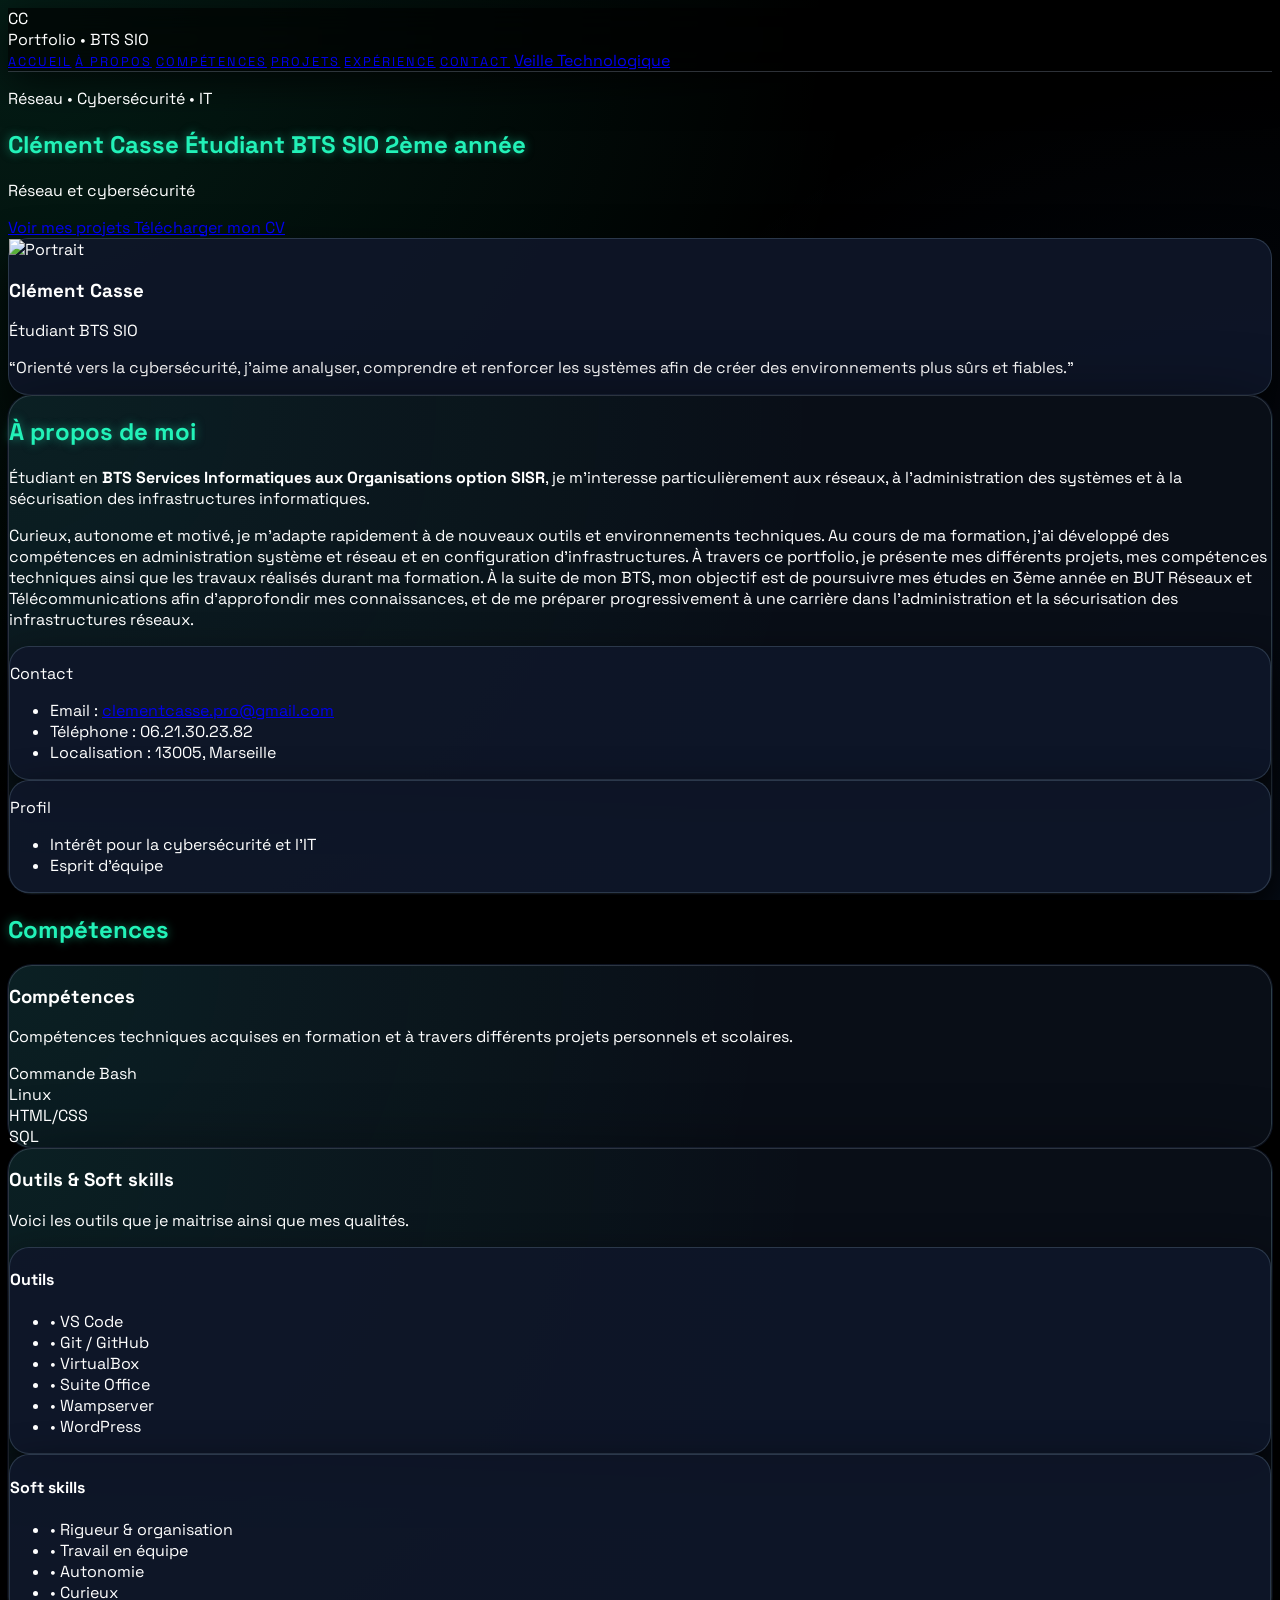
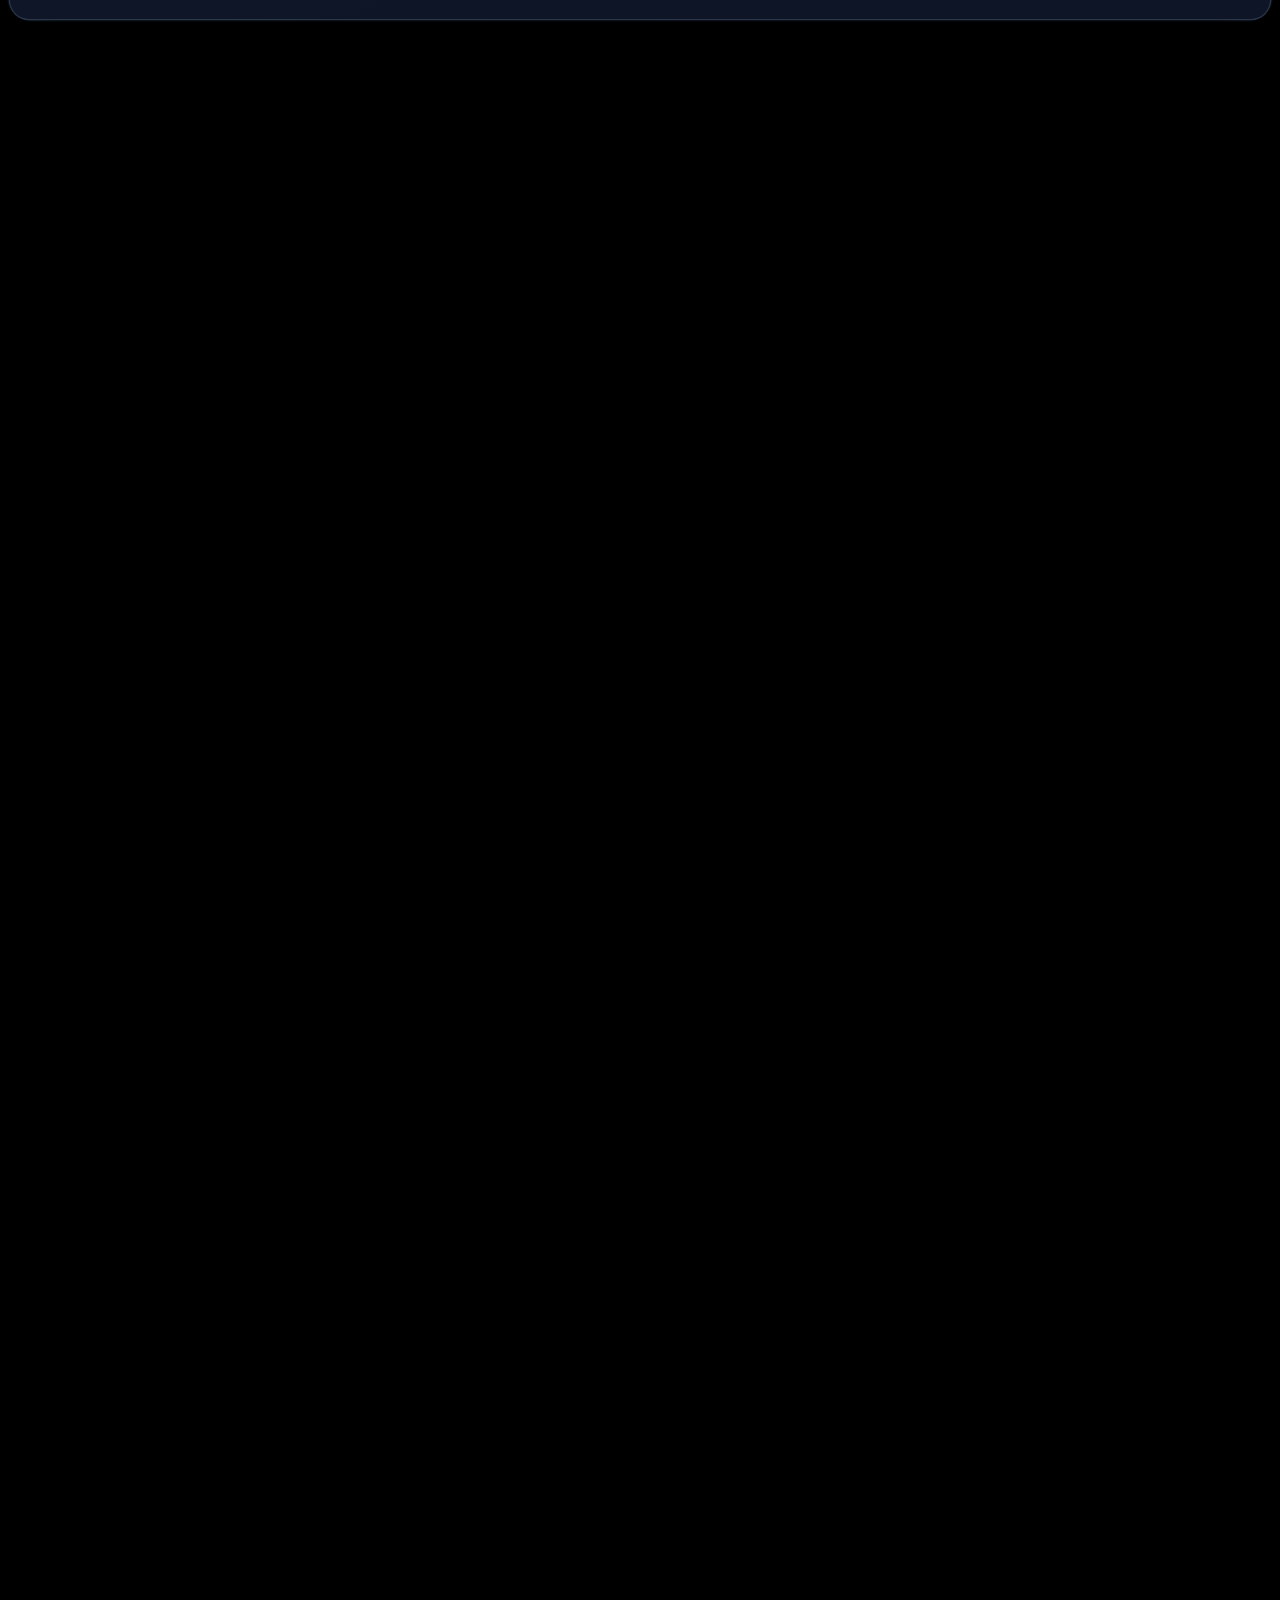
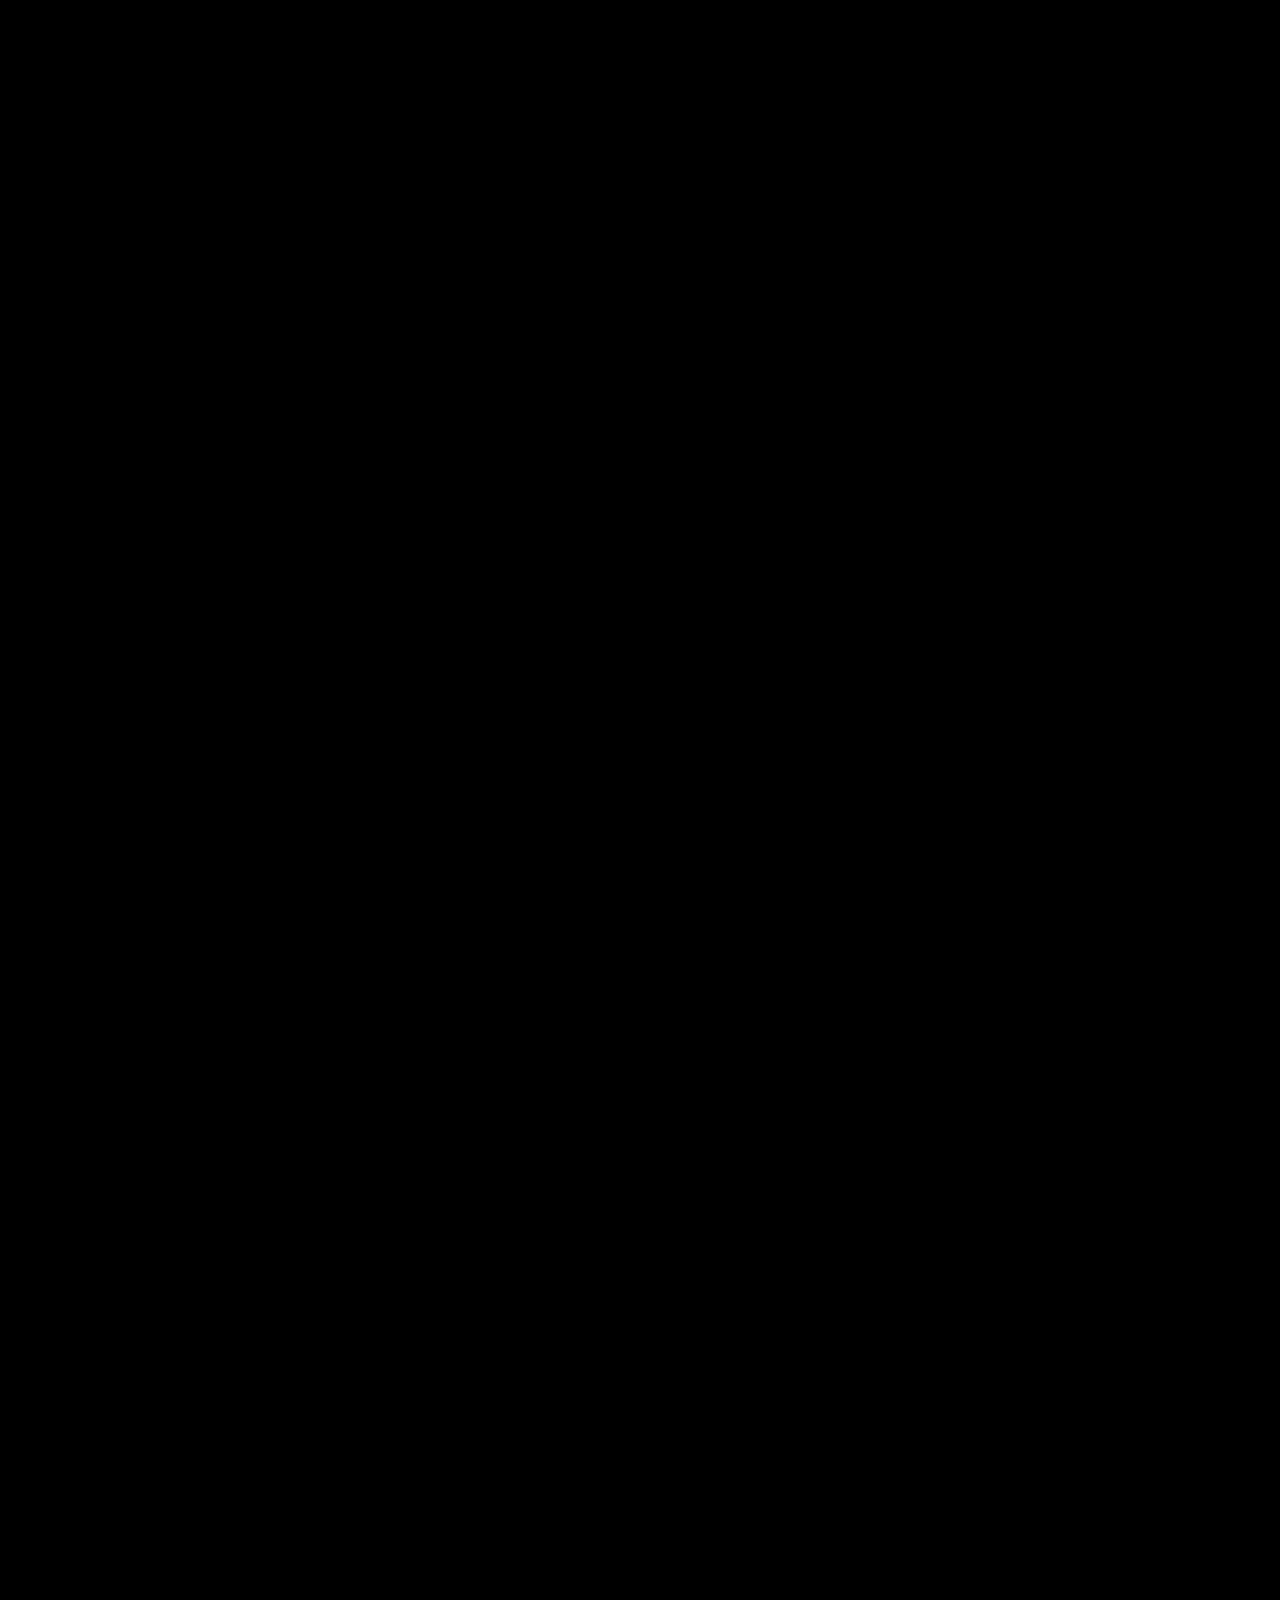
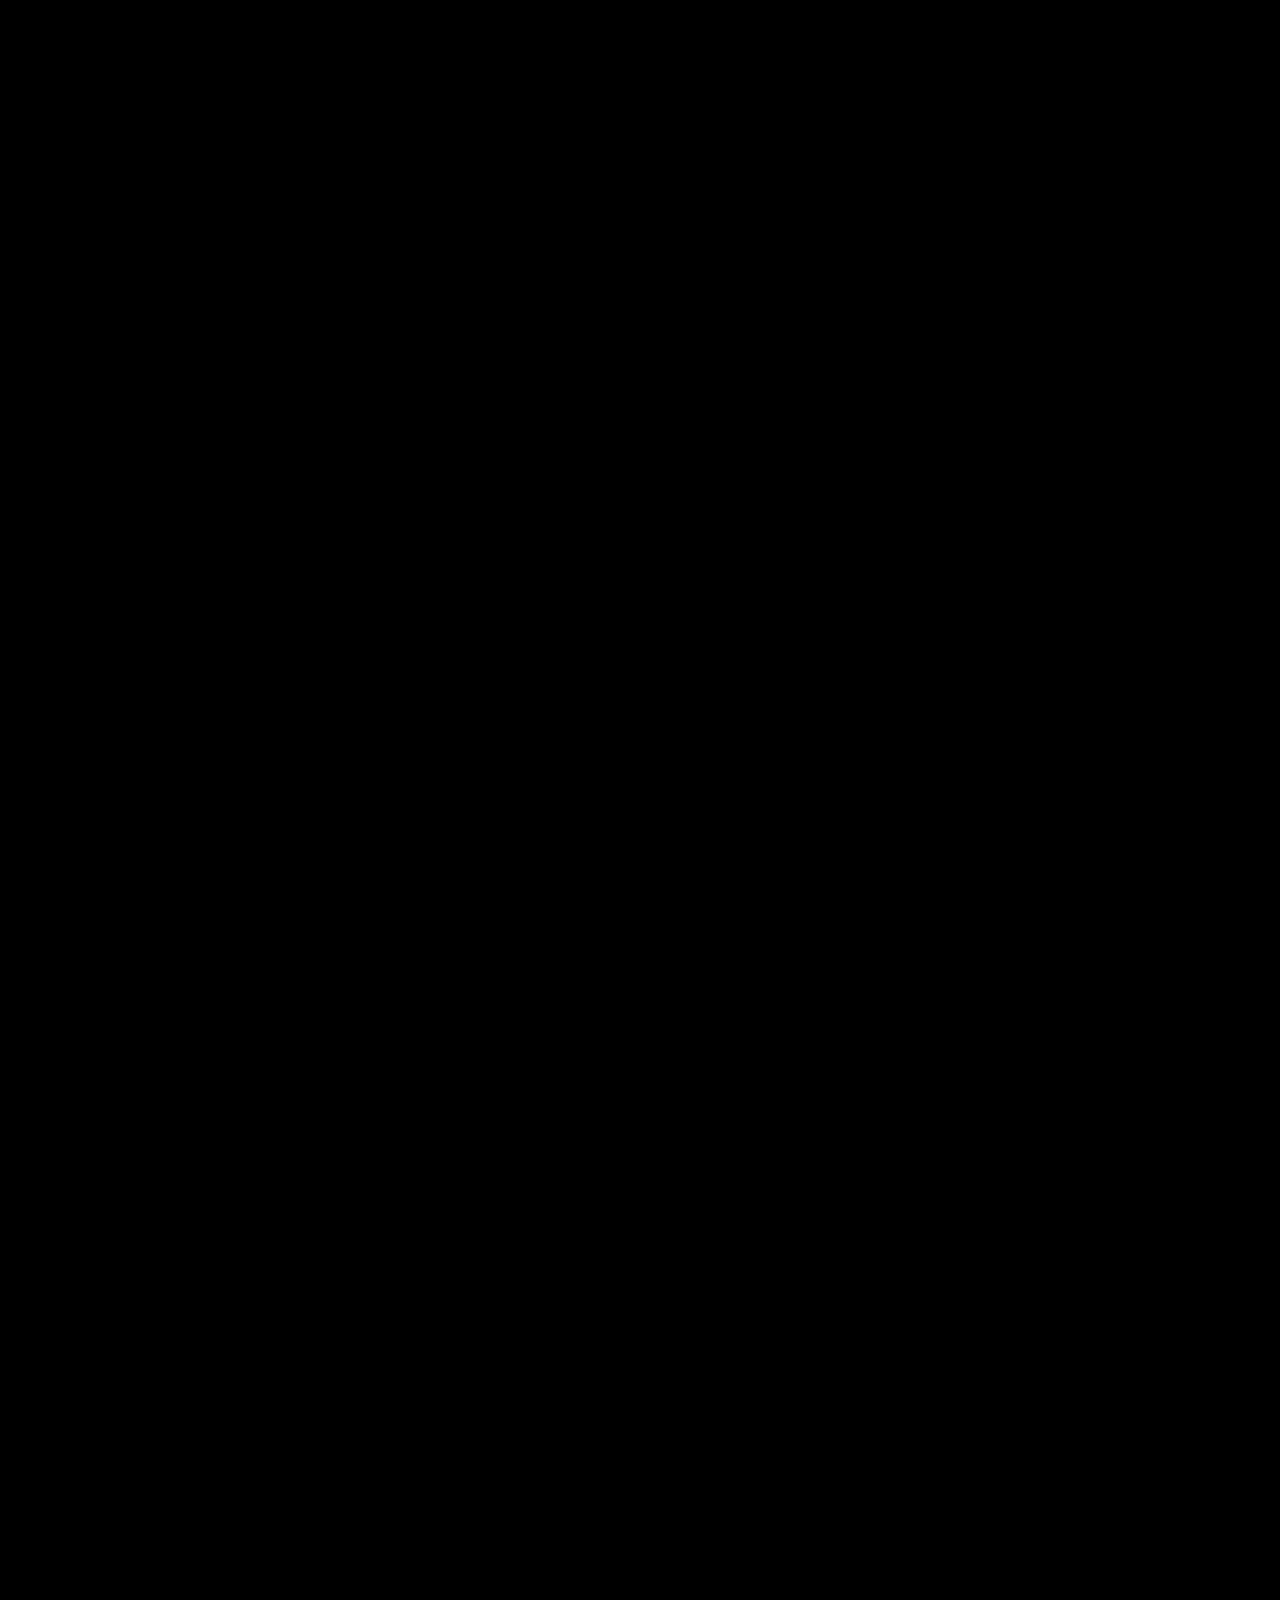
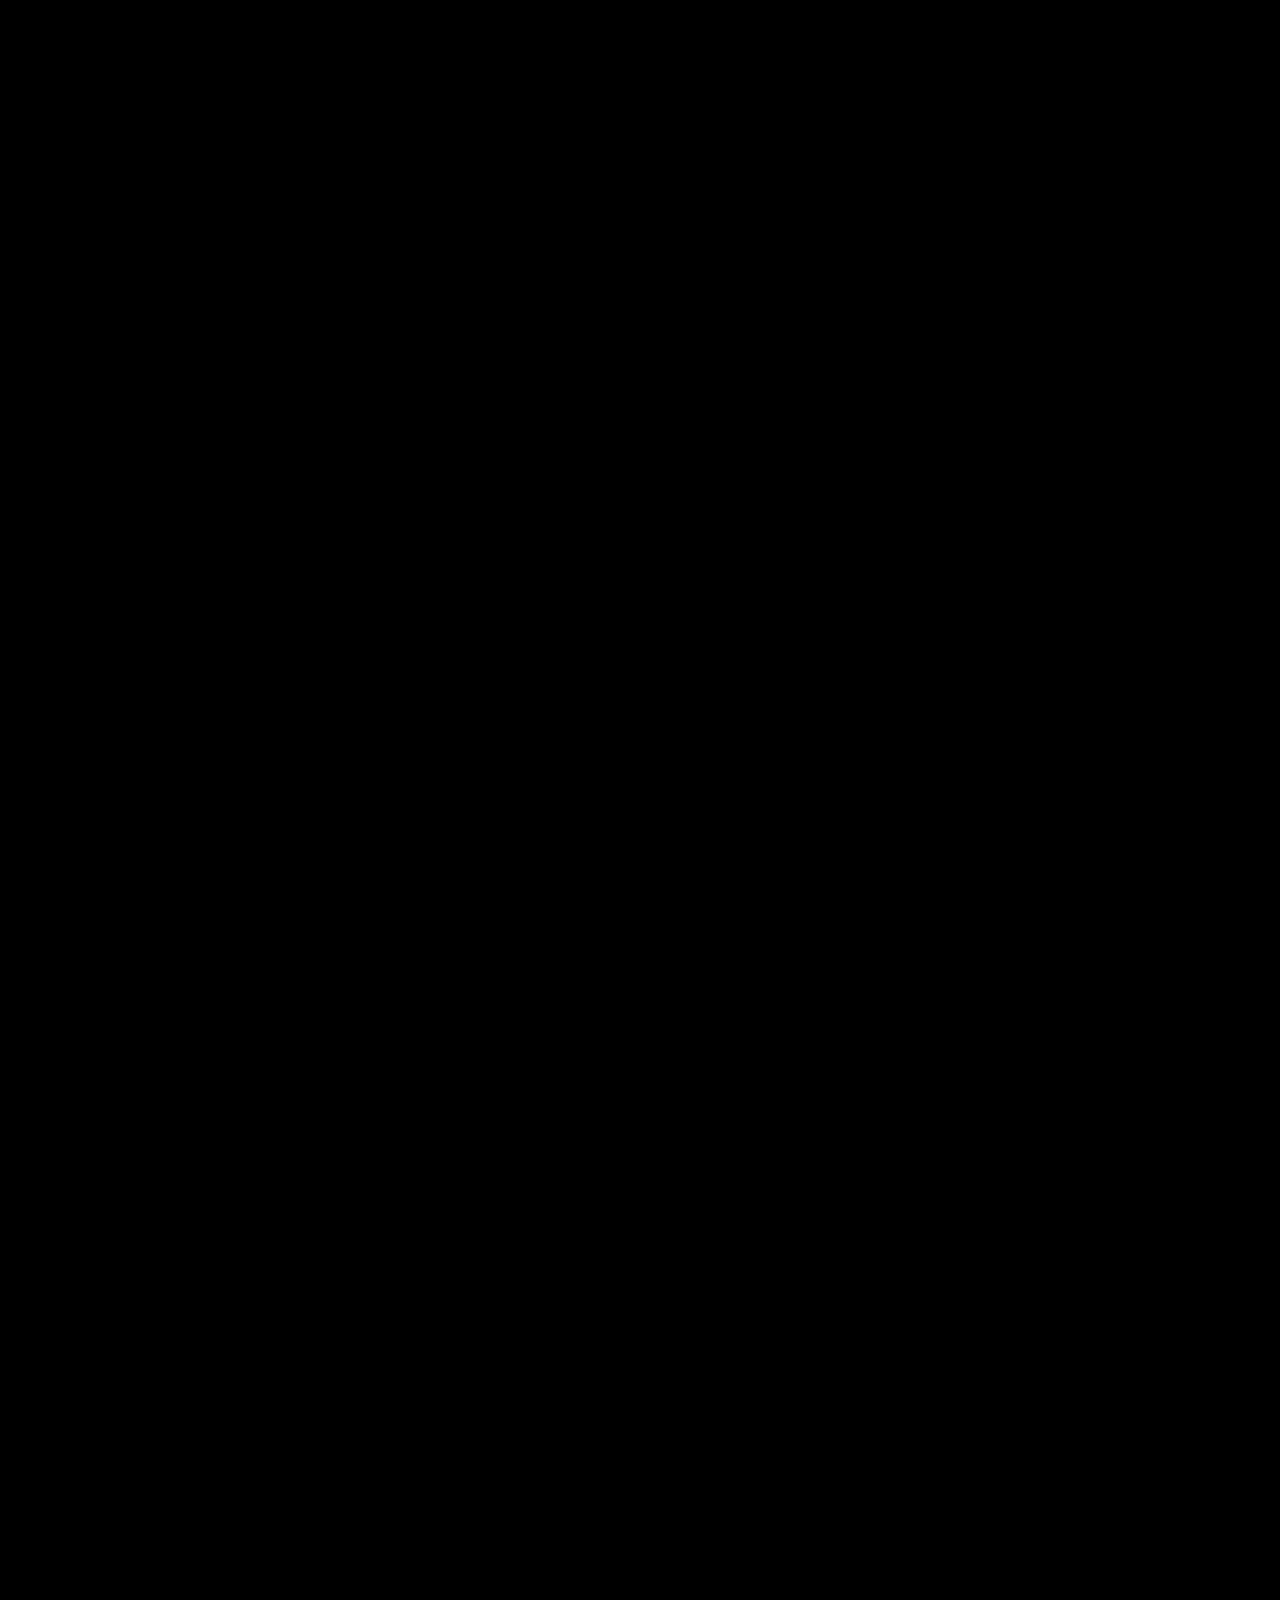
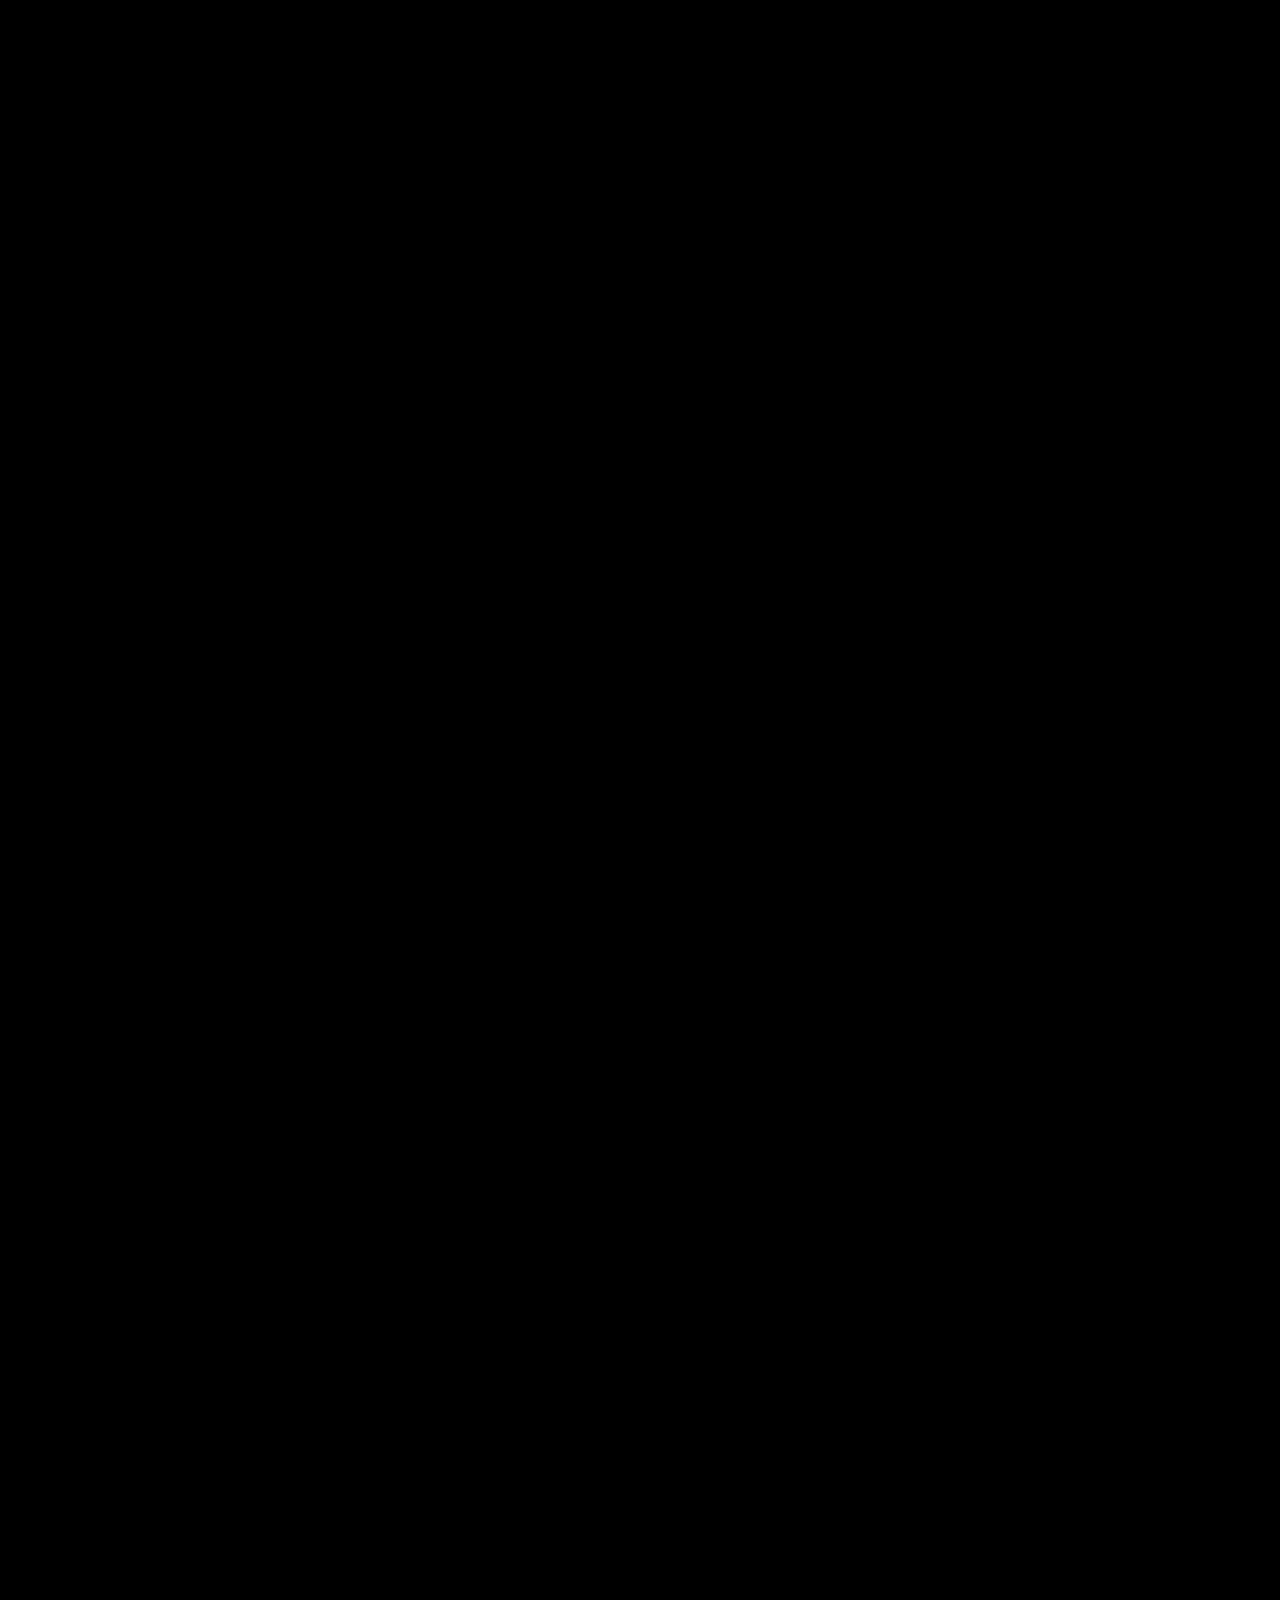
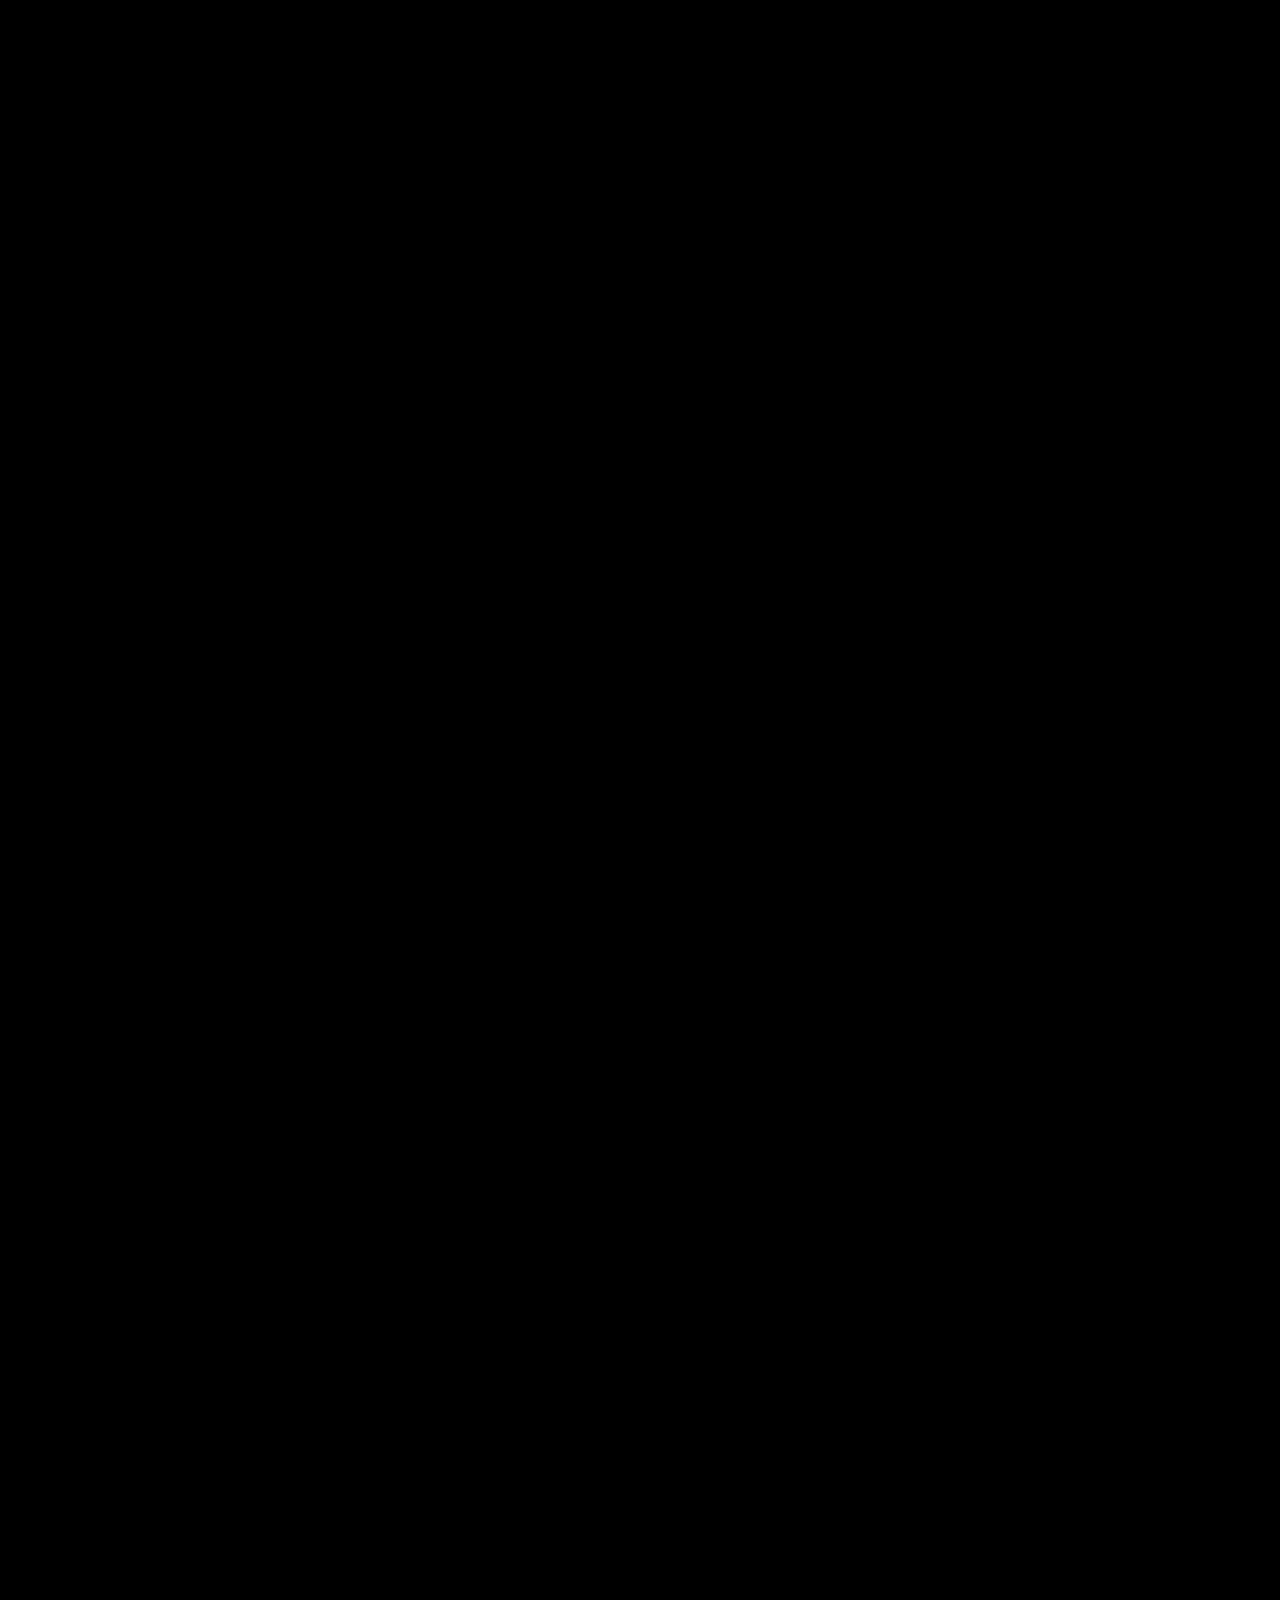
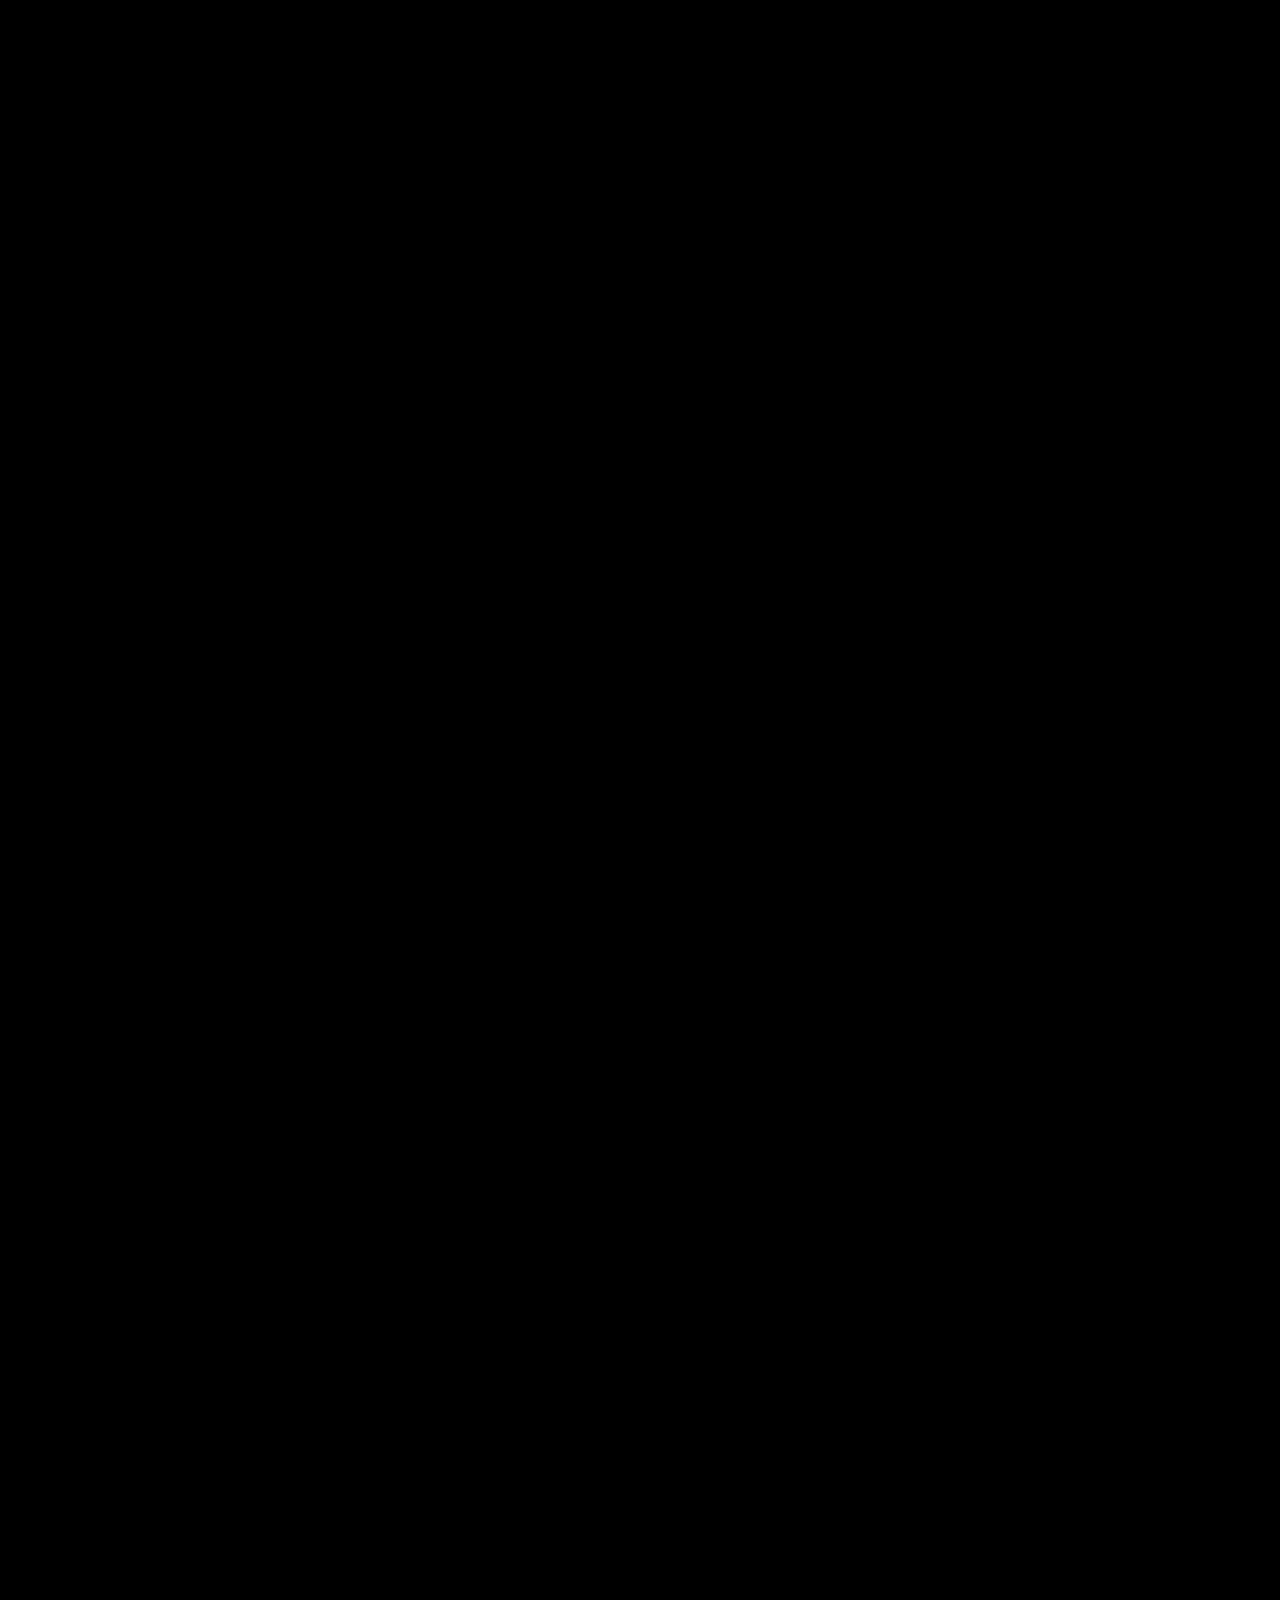
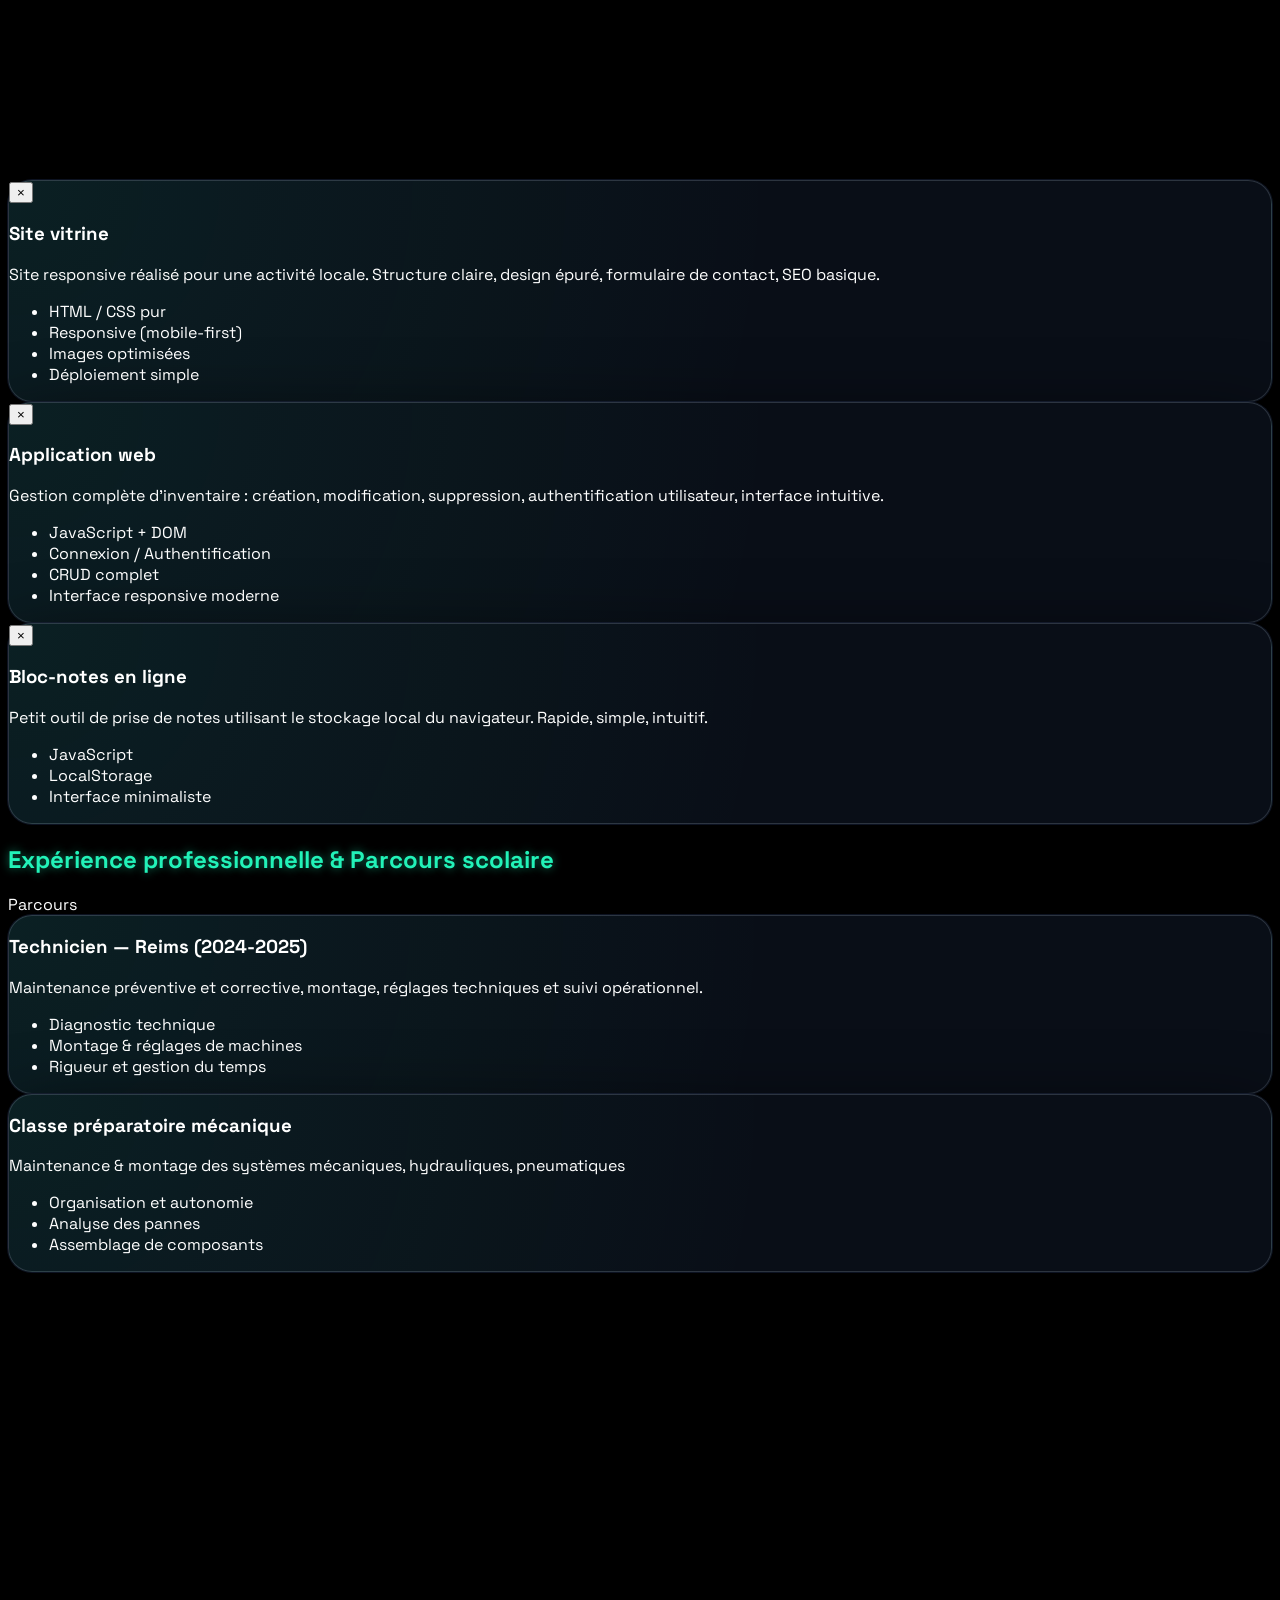
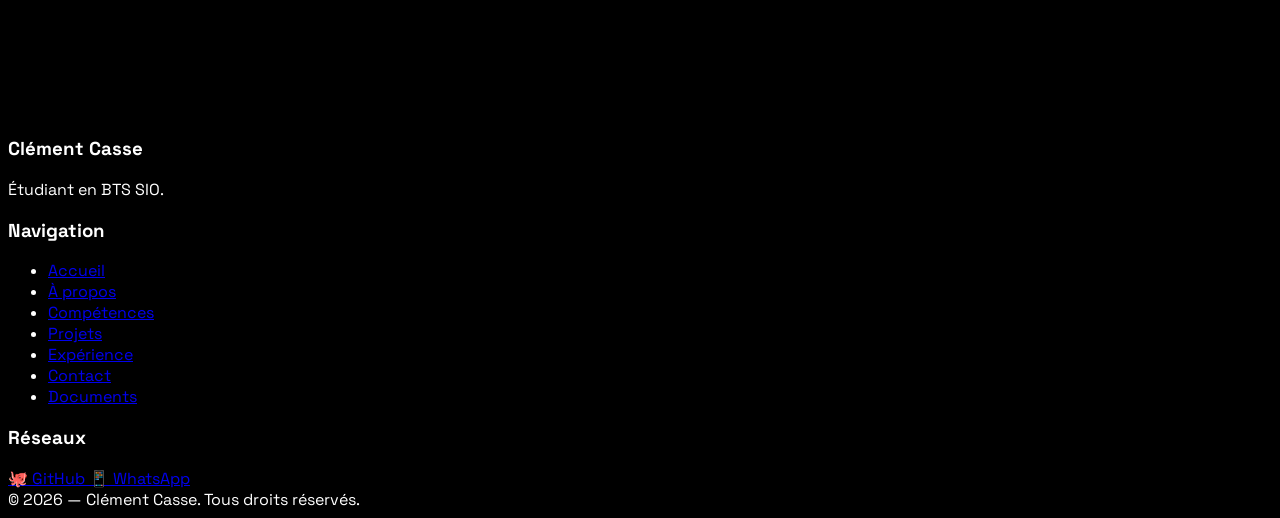
==== Index.html @ 85f43773 "Update Index.html" ====
<!DOCTYPE html>
<html lang="fr">
<head>
  <meta charset="UTF-8">
  <meta name="viewport" content="width=device-width, initial-scale=1.0">
  <title>Portfolio — Clément Casse</title>

  <!-- TAILWIND -->
  <script src="https://cdn.tailwindcss.com"></script>

  <!-- Google Font -->
  <link href="https://fonts.googleapis.com/css2?family=Space+Grotesk:wght@400;600;700&display=swap" rel="stylesheet">

  <style>
    :root {
      --accent: #22f2b8;
      --accent-soft: rgba(34, 242, 184, 0.25);
      --bg-deep: #020617;
    }

    html {
  scroll-padding-top: 100px; /* un peu plus que la hauteur du header */
    }

    body {
      background: #000;
      color: #fff;
      font-family: "Space Grotesk", system-ui, sans-serif;
      overflow-x: hidden;
    }

    /* Matrix Background */
    #matrix-bg {
      position: fixed;
      inset: 0;
      width: 100%;
      height: 100%;
      z-index: -50;
      background: black;
    }

    .matrix-overlay {
      position: fixed;
      inset: 0;
      pointer-events: none;
      z-index: -40;
      background:
        radial-gradient(circle at 0% 0%, rgba(34, 242, 184, 0.12), transparent 55%),
        radial-gradient(circle at 100% 100%, rgba(59, 130, 246, 0.12), transparent 55%);
      mix-blend-mode: screen;
    }

    /* Header */
    .app-header {
      backdrop-filter: blur(20px);
      background: rgba(0, 0, 0, 0.65);
      border-bottom: 1px solid rgba(148, 163, 184, 0.3);
      box-shadow: 0 10px 40px rgba(0, 0, 0, 0.7);
    }

    .nav-link {
      position: relative;
      text-transform: uppercase;
      letter-spacing: 0.15em;
      font-size: 0.8rem;
      transition: color .3s ease;
    }
    .nav-link::after {
      content: "";
      position: absolute;
      left: 0;
      bottom: -3px;
      width: 0;
      height: 2px;
      border-radius: 999px;
      background: linear-gradient(90deg, #22f2b8, #38bdf8);
      transition: width .25s ease-out;
    }
    .nav-link:hover::after,
    .nav-link.nav-active::after {
      width: 100%;
    }

    /* Panels */
    .panel-deep {
      background: radial-gradient(circle at top left, rgba(34, 242, 184, 0.08), transparent 60%),
                  rgba(10, 15, 25, 0.95);
      border-radius: 1.5rem;
      border: 1px solid rgba(148, 163, 184, 0.25);
      box-shadow:
        0 0 0 1px rgba(15, 23, 42, 0.8),
        0 30px 80px rgba(0, 0, 0, 0.85);
    }

    .panel-soft {
      background: rgba(15, 23, 42, 0.9);
      border-radius: 1.25rem;
      border: 1px solid rgba(51, 65, 85, 0.8);
      box-shadow: 0 20px 45px rgba(0, 0, 0, 0.85);
      transition: transform .35s, box-shadow .35s;
    }
    .panel-soft:hover {
      transform: translateY(-4px);
      box-shadow: 0 0 40px rgba(34, 242, 184, 0.3);
    }

    /* Animated titles */
    .title-anim {
      color: var(--accent);
      text-shadow: 0 0 10px rgba(34, 242, 184, 0.5);
      transition: .35s ease;
    }
    .title-anim:hover {
      color: #22f2b8;
      transform: scale(1.03);
      text-shadow: 0 0 25px rgba(34, 242, 184, 1);
    }

    /* Reveal on scroll */
    .reveal {
      opacity: 0;
      transform: translateY(24px);
      filter: blur(2px);
      transition: opacity .7s, transform .7s, filter .7s;
    }
    .reveal-active {
      opacity: 1;
      transform: translateY(0);
      filter: blur(0);
    }

        /* Les titres restent toujours derrière les panneaux de projets */
    h1, h2, h3 {
      position: relative;
      z-index: 1;
    }
   
  </style>
</head>

<body class="min-h-screen">

<!-- MATRIX BACKGROUND -->
<canvas id="matrix-bg"></canvas>
<div class="matrix-overlay"></div>

<!-- HEADER -->
<header class="app-header sticky top-0 z-50">
  <div class="max-w-7xl mx-auto px-6 py-4 flex items-center justify-between">
    <div class="flex items-center gap-3">
      <div class="h-10 w-10 rounded-full border border-emerald-400/70 bg-emerald-400/10 flex items-center justify-center shadow-[0_0_20px_rgba(34,242,184,0.6)]">
        <span class="text-[0.7rem] tracking-[0.25em] uppercase">CC</span>
      </div>
      <span class="tracking-[0.25em] text-xs uppercase text-slate-300">
        Portfolio • BTS SIO
      </span>
    </div>

    <nav class="hidden md:flex items-center gap-8 text-slate-300 font-medium">
      <a href="#accueil" class="nav-link">Accueil</a>
      <a href="#apropos" class="nav-link">À propos</a>
      <a href="#competences" class="nav-link">Compétences</a>
      <a href="#projets" class="nav-link">Projets</a>
      <a href="#experience" class="nav-link">Expérience</a>
      <a href="#contact" class="nav-link">Contact</a>
      <a href="veille.html" class="px-4 py-2 bg-emerald-400 text-slate-900 rounded-full text-xs tracking-[0.2em] uppercase shadow-lg hover:bg-emerald-300 transition">
        Veille Technologique
      </a>
    </nav>
  </div>
</header>
<!-- HERO SECTION -->
<section id="accueil" class="relative mt-10 md:mt-16 mb-20 reveal">
  <div class="max-w-7xl mx-auto px-6 grid gap-10 lg:grid-cols-[1.4fr,1fr] items-center">

    <!-- LEFT : INTRO + TITRE + CALL TO ACTION -->
    <div class="space-y-7">
      
      <p class="text-[0.7rem] tracking-[0.25em] uppercase text-emerald-300/80">
        Réseau • Cybersécurité • IT 
      </p>

      <h1 class="title-anim text-3xl sm:text-4xl lg:text-5xl font-semibold leading-tight">
        <span class="text-white block">Clément Casse</span>
        <span class="block text-slate-300 text-xl sm:text-2xl mt-3">
          Étudiant BTS SIO 2ème année
        </span>
      </h1>

      <p class="max-w-xl text-slate-300 text-sm sm:text-base">
      Réseau et cybersécurité
      </p>

      <div class="flex flex-wrap gap-4 pt-3">
        <a href="#projets"
          class="px-6 py-2.5 rounded-full bg-emerald-400 text-black text-xs sm:text-sm font-semibold tracking-[0.2em] uppercase shadow-[0_0_20px_rgba(34,242,184,0.7)] hover:bg-emerald-300 transition">
          Voir mes projets
        </a>

        <a href="Casse clement CV.pdf" download
          class="px-5 py-2.5 rounded-full border border-emerald-300 text-emerald-200 text-xs sm:text-sm tracking-[0.2em] uppercase hover:bg-emerald-300 hover:text-black transition">
          Télécharger mon CV
        </a>
      </div>

    </div>

    <!-- RIGHT : CARD PROFIL -->
    <div class="panel-soft px-5 py-6 flex flex-col items-center text-center gap-4">

      <div class="relative">
        <div class="absolute -inset-1 rounded-full bg-emerald-400/30 blur-xl opacity-60"></div>
        <img
          src="https://images.unsplash.com/photo-1500530855697-b586d89ba3ee?auto=format&fit=crop&w=400&q=60"
          alt="Portrait"
          class="relative w-32 h-32 rounded-full object-cover border border-emerald-300 shadow-[0_0_30px_rgba(34,242,184,0.7)]">
      </div>

      <h3 class="text-xl font-semibold text-white">Clément Casse</h3>

<p class="text-sm uppercase tracking-[0.2em] text-emerald-300">
  Étudiant BTS SIO
</p>

<p class="text-sm text-slate-300 px-4">
  “Orienté vers la cybersécurité, j’aime analyser, comprendre et renforcer les systèmes afin de créer des environnements plus sûrs et fiables.”
</p>


    </div>

  </div>
</section>

  
  

<!-- MAIN WRAPPER -->
<main class="max-w-7xl mx-auto px-6 pb-24">
  <!-- À PROPOS -->
  <section id="apropos" class="mb-16 reveal">
  <div class="panel-deep max-w-5xl mx-auto px-6 sm:px-10 py-8 sm:py-10">

    <!-- Titre -->
    <h2 class="title-anim text-2xl sm:text-3xl font-semibold text-emerald-300 mb-6">
      À propos de moi
    </h2>

    <!-- Texte principal -->
    <div class="space-y-5 max-w-4xl">
      <p class="text-sm sm:text-base text-slate-200">
        Étudiant en <strong>BTS Services Informatiques aux Organisations option SISR</strong>, je m'interesse particulièrement
        aux réseaux, à l’administration des systèmes et à la sécurisation des infrastructures informatiques. 
      </p>

      <p class="text-sm sm:text-base text-slate-200">
        Curieux, autonome et motivé, je m’adapte rapidement à de nouveaux outils et environnements techniques. 
        Au cours de ma formation, j’ai développé des compétences en administration système et réseau et en configuration d’infrastructures.
        À travers ce portfolio, je présente mes différents projets, mes compétences techniques ainsi que les travaux réalisés durant ma formation.
        À la suite de mon BTS, mon objectif est de poursuivre mes études en 3ème année en BUT Réseaux et Télécommunications  afin d’approfondir mes 
        connaissances, et de me préparer progressivement à une carrière dans l’administration  et la sécurisation des infrastructures réseaux.
      </p>
    </div>

    <!-- Blocs Contact + Profil -->
    <div class="grid sm:grid-cols-2 gap-4 pt-6 max-w-4xl">

      <div class="panel-soft px-4 py-3">
        <p class="text-xs uppercase tracking-[0.2em] text-slate-400 mb-1">Contact</p>
        <ul class="space-y-1 text-slate-200">
          <li><span class="text-slate-400">Email :</span>
            <a href="mailto:clementcasse.pro@gmail.com" class="text-emerald-300 hover:underline">
              clementcasse.pro@gmail.com
            </a>
          </li>
          <li><span class="text-slate-400">Téléphone :</span> 06.21.30.23.82</li>
          <li><span class="text-slate-400">Localisation :</span> 13005, Marseille</li>
        </ul>
      </div>

      <div class="panel-soft px-4 py-3">
        <p class="text-xs uppercase tracking-[0.2em] text-slate-400 mb-1">Profil</p>
        <ul class="space-y-1 text-slate-200">
          <li> Intérêt pour la cybersécurité et l’IT</li>
          <li> Esprit d’équipe </li>
        </ul>
      </div>

    </div>

  </div>
</section>

  <!-- COMPÉTENCES -->
  <section id="competences" class="mb-16 reveal">
    <div class="flex items-center justify-between gap-4 mb-6">
      <h2 class="title-anim text-2xl sm:text-3xl font-semibold text-emerald-300">
        Compétences
      </h2>

    </div>

    <div class="grid gap-6 lg:grid-cols-2">
      <!-- Bloc langages / web -->
      <div class="panel-deep px-5 sm:px-7 py-6 space-y-4">
        <h3 class="text-lg font-semibold text-slate-50 mb-1">Compétences</h3>
        <p class="text-sm text-slate-300">
          Compétences techniques acquises en formation et à travers différents projets personnels et scolaires.
        </p>
        <div class="space-y-4">
          <div>
            <div class="flex justify-between text-xs mb-1">
              <span class="text-slate-300">Commande Bash</span>
            </div>
            <div class="w-full h-2 rounded-full bg-slate-800 overflow-hidden">
              <div class="h-full bg-emerald-400" style="width: 90%;"></div>
            </div>
          </div>
          <div>
            <div class="flex justify-between text-xs mb-1">
              <span class="text-slate-300">Linux</span>
            </div>
            <div class="w-full h-2 rounded-full bg-slate-800 overflow-hidden">
              <div class="h-full bg-emerald-400" style="width: 80%;"></div>
            </div>
          </div>
          <div>
            <div class="flex justify-between text-xs mb-1">
              <span class="text-slate-300">HTML/CSS</span>
            </div>
            <div class="w-full h-2 rounded-full bg-slate-800 overflow-hidden">
              <div class="h-full bg-emerald-400" style="width: 75%;"></div>
            </div>
          </div>
          <div>
            <div class="flex justify-between text-xs mb-1">
              <span class="text-slate-300">SQL</span>
            </div>
            <div class="w-full h-2 rounded-full bg-slate-800 overflow-hidden">
              <div class="h-full bg-sky-400" style="width: 70%;"></div>
            </div>
          </div>
        </div>
      </div>

      <!-- Bloc soft skills / outils -->
      <div class="panel-deep px-5 sm:px-7 py-6 space-y-4">
        <h3 class="text-lg font-semibold text-slate-50 mb-1">Outils & Soft skills</h3>
        <p class="text-sm text-slate-300">
          Voici les outils que je maitrise ainsi que mes qualités.
        </p>

        <div class="grid sm:grid-cols-2 gap-4 text-sm">
          <div class="panel-soft px-4 py-3">
            <h4 class="text-xs uppercase tracking-[0.2em] text-slate-400 mb-2">Outils</h4>
            <ul class="space-y-1 text-slate-200 text-[0.9rem]">
              <li>• VS Code</li>
              <li>• Git / GitHub</li>
              <li>• VirtualBox</li>
              <li>• Suite Office</li>
              <li>• Wampserver</li>
              <li>• WordPress</li>
              
            </ul>
          </div>
          <div class="panel-soft px-4 py-3">
            <h4 class="text-xs uppercase tracking-[0.2em] text-slate-400 mb-2">Soft skills</h4>
            <ul class="space-y-1 text-slate-200 text-[0.9rem]">
              <li>• Rigueur & organisation</li>
              <li>• Travail en équipe</li>
              <li>• Autonomie</li>
              <li>• Curieux</li>
            
            </ul>
          </div>
        </div>
      </div>
    </div>
  </section>
<!-- PROJETS -->
<section id="projets" class="mb-20 reveal relative z-[60]">
  <div class="flex items-center justify-between gap-4 mb-6">
    <h2 class="title-anim text-2xl sm:text-3xl font-semibold text-emerald-300">Projets réalisés</h2>
  </div>

  <p class="text-slate-300 text-sm sm:text-base max-w-2xl mb-8">
    Voici certains projets réalisés durant mon BTS SIO. 
  </p>

  <div class="grid gap-8 md:grid-cols-2 xl:grid-cols-3">

   <!-- ========== PROJET 1 : Portfolio ========== -->
    <article class="group relative overflow-visible rounded-2xl border border-slate-700 bg-slate-950/80
                    transition-colors duration-300 hover:border-emerald-400/70">

      <!-- Carte compacte -->
      <div class="transition-transform duration-300 group-hover:-translate-y-1">
        <div class="relative overflow-hidden rounded-t-2xl">
          <img src="portfolio.png" alt="Portfolio" class="w-full h-48 object-cover">
          <div class="absolute inset-0 bg-gradient-to-tr from-emerald-300/20 to-transparent"></div>
        </div>
        <div class="p-5 space-y-3">
          <h3 class="text-lg font-semibold text-emerald-300">Portfolio</h3>
          <p class="text-sm text-slate-300">
            Création et mise en ligne de mon portfolio avec HTML/CSS, GitHub et Netlify.
          </p>
          <div class="flex flex-wrap gap-2 text-[0.7rem] text-emerald-300">
            <span>HTML/CSS</span><span>GitHub</span><span>Netlify</span>
          </div>
          <p class="text-[0.7rem] text-slate-500">Survoler pour voir le détail.</p>
        </div>
      </div>

      <!-- Panneau flottant centré -->
      <div class="pointer-events-none group-hover:pointer-events-auto
                  fixed top-1/2 left-1/2 -translate-x-1/2 -translate-y-1/2
                  w-[40rem] max-w-[95vw] max-h-[80vh]
                  rounded-2xl bg-slate-950/95 backdrop-blur-xl
                  border border-emerald-400/70 shadow-[0_0_60px_rgba(34,242,184,0.45)]
                  opacity-0 scale-90 group-hover:opacity-100 group-hover:scale-100
                  transition-all duration-300 ease-out z-[100]">
        <div class="p-6 space-y-5 text-[0.85rem] text-slate-200 max-h-[80vh] overflow-y-auto">

          <!-- Titre + description -->
          <h4 class="font-semibold text-emerald-300 text-lg">Portfolio personnel</h4>
          <p>
            Création de mon portfolio personnel pour présenter mon parcours,
            mes compétences et mes projets réalisés pendant le BTS SIO.
          </p>

          <div class="rounded-lg overflow-hidden border border-slate-700 shadow-xl">
            <img src="portfolio.png" alt="Capture du portfolio" class="w-full object-cover">
          </div>

          <!-- Séparateur -->
          <hr class="border-slate-700/70">

          <!-- Section 1 : Création du code -->
          <h5 class="font-semibold text-emerald-300 text-base">Création du code (Visual Studio Code)</h5>
          <p>
            Le site a été développé dans <strong>Visual Studio Code</strong> en
            <strong>HTML</strong> et <strong>CSS</strong>, avec le framework
            <strong>Tailwind CSS</strong> pour la mise en forme et un peu de
            <strong>JavaScript</strong> pour les animations (apparition au défilement,
            navigation, formulaire de contact).
          </p>

          <div class="rounded-lg overflow-hidden border border-slate-700 shadow-xl">
            <img src="portfoliovscode.png" alt="Code du portfolio dans Visual Studio Code" class="w-full object-contain bg-white/5">
          </div>
          <p class="text-[0.75rem] text-slate-400 -mt-2">
            Code source du portfolio dans Visual Studio Code.
          </p>

          <ul class="list-disc list-inside space-y-1">
            <li><span class="font-semibold text-slate-100">Structure :</span> page HTML organisée en sections (accueil, à propos, compétences, projets, contact).</li>
            <li><span class="font-semibold text-slate-100">Style :</span> CSS personnalisé et Tailwind, thème sombre avec fond animé.</li>
            <li><span class="font-semibold text-slate-100">Interactivité :</span> JavaScript pour les effets et le formulaire.</li>
          </ul>

          <!-- Séparateur -->
          <hr class="border-slate-700/70">

          <!-- Section 2 : GitHub -->
          <h5 class="font-semibold text-emerald-300 text-base">Dépôt du code sur GitHub</h5>
          <p>
            Le code est hébergé dans un dépôt public <strong>GitHub</strong> nommé
            <code class="text-emerald-300">myportfolio</code>. Cela me permet de sauvegarder
            mon travail, de suivre les modifications et de le publier facilement.
          </p>

          <div class="rounded-lg overflow-hidden border border-slate-700 shadow-xl">
            <img src="portfoliogithub.png" alt="Dépôt GitHub du portfolio" class="w-full object-contain bg-white/5">
          </div>
          <p class="text-[0.75rem] text-slate-400 -mt-2">
            Dépôt « myportfolio » sur mon compte GitHub.
          </p>

          <!-- Séparateur -->
          <hr class="border-slate-700/70">

          <!-- Section 3 : Netlify -->
          <h5 class="font-semibold text-emerald-300 text-base">Mise en ligne avec Netlify</h5>
          <p>
            Le dépôt GitHub est relié à <strong>Netlify</strong>, qui héberge le site et le met
            en ligne. À chaque modification envoyée sur GitHub, le site est redéployé
            automatiquement.
          </p>

          <div class="rounded-lg overflow-hidden border border-slate-700 shadow-xl">
            <img src="portfolionetlify.png" alt="Plateforme Netlify" class="w-full object-contain bg-white/5">
          </div>
          <p class="text-[0.75rem] text-slate-400 -mt-2">
            Plateforme Netlify utilisée pour l'hébergement et le déploiement.
          </p>

          <ul class="list-disc list-inside space-y-1">
            <li><span class="font-semibold text-slate-100">Versioning :</span> Git / GitHub.</li>
            <li><span class="font-semibold text-slate-100">Hébergement :</span> Netlify, relié au dépôt GitHub.</li>
            <li><span class="font-semibold text-slate-100">Déploiement :</span> automatique à chaque mise à jour du code.</li>
          </ul>

        </div>
      </div>
    </article>

 <!-- ========== PROJET 2 : Expobox ========== -->
<article class="group relative overflow-visible rounded-2xl border border-slate-700 bg-slate-950/80
                transition-colors duration-300 hover:border-sky-400/70">

  <!-- Carte compacte -->
  <div class="transition-transform duration-300 group-hover:-translate-y-1">
    <div class="relative overflow-hidden rounded-t-2xl">
      <img src="Expoboxsite.png" alt="Site web marchand" class="w-full h-48 object-cover object-top">
      <div class="absolute inset-0 bg-gradient-to-tr from-sky-300/20 to-transparent"></div>
    </div>
    <div class="p-5 space-y-3">
      <h3 class="text-lg font-semibold text-emerald-300">Site web marchand</h3>
      <p class="text-sm text-slate-300">
        Création d’un site web marchand Expobox permettant de présenter et gérer des produits, réalisé avec WordPress.
      </p>
      <div class="flex gap-2 text-[0.7rem] text-emerald-300"><span>WordPress</span></div>
      <p class="text-[0.7rem] text-slate-500">Survoler pour voir le détail.</p>
    </div>
  </div>

  <!-- Panneau flottant -->
  <div class="pointer-events-none group-hover:pointer-events-auto
              fixed top-1/2 left-1/2 -translate-x-1/2 -translate-y-1/2
              w-[40rem] max-w-[95vw] max-h-[80vh]
              rounded-2xl bg-slate-950/95 backdrop-blur-xl
              border border-sky-400/70 shadow-[0_0_60px_rgba(56,189,248,0.45)]
              opacity-0 scale-90 group-hover:opacity-100 group-hover:scale-100
              transition-all duration-300 ease-out z-[100]">
    <div class="p-6 space-y-5 text-[0.85rem] text-slate-200 max-h-[80vh] overflow-y-auto">

      <!-- Titre + description -->
      <h4 class="font-semibold text-sky-300 text-lg">Expobox Bloc 1 - C3</h4>
      <p>
        Création d’un site e-commerce permettant de présenter des produits,
        de les gérer et de stocker les données dans une base.
      </p>

      <!-- Capture du site -->
      <div class="rounded-lg overflow-hidden border border-slate-700 shadow-xl">
        <img src="Expoboxsite.png" alt="Capture du site Expobox" class="w-full max-h-60 object-contain bg-white/5">
      </div>

      <ul class="list-disc list-inside space-y-1">
        <li><span class="font-semibold text-slate-100">Fonctionnalités :</span> catalogue, gestion des produits.</li>
      </ul>

      <!-- Séparateur -->
      <hr class="border-slate-700/70">

      <!-- Section WordPress -->
      <h5 class="font-semibold text-sky-300 text-base">Utilisation de WordPress</h5>
      <p>
        Le site a été construit avec <strong>WordPress</strong> et son éditeur de blocs (Gutenberg).
        Chaque page est organisée en sections (About, Services, Features, Contact Form)
        composées de conteneurs, de colonnes, de textes et d’images.
      </p>

      <div class="rounded-lg overflow-hidden border border-slate-700 shadow-xl">
        <img src="expoboxwp.png" alt="Édition du site Expobox dans WordPress" class="w-full object-contain bg-white/5">
      </div>
      <p class="text-[0.75rem] text-slate-400 -mt-2">
        Édition de la section « Pourquoi nous choisir ? » dans l’éditeur WordPress.
      </p>

      <ul class="list-disc list-inside space-y-1">
        <li><span class="font-semibold text-slate-100">Éditeur :</span> blocs et vue en liste pour la structure de la page.</li>
        <li><span class="font-semibold text-slate-100">Mise en page :</span> conteneurs, colonnes, images et paragraphes.</li>
        <li><span class="font-semibold text-slate-100">Contact :</span> formulaire de contact intégré.</li>
      </ul>

       <!-- Séparateur -->
      <hr class="border-slate-700/70">

      <!-- Section Base de données -->
      <h5 class="font-semibold text-sky-300 text-base">Base de données (phpMyAdmin)</h5>
      <p>
        WordPress stocke toutes ses données dans une base <strong>MySQL</strong>, que j'ai consultée
        avec <strong>phpMyAdmin</strong>. Les tables sont préfixées par <code class="text-sky-300">wp_</code>
        et regroupent le contenu du site, les utilisateurs, les réglages et les données de la boutique.
      </p>

      <div class="rounded-lg overflow-hidden border border-slate-700 shadow-xl">
        <img src="expoboxsql.png" alt="Tables de la base de données Expobox dans phpMyAdmin" class="w-full object-contain bg-white/5">
      </div>
      <p class="text-[0.75rem] text-slate-400 -mt-2">
        Liste des tables de la base de données du site dans phpMyAdmin.
      </p>

      <ul class="list-disc list-inside space-y-1">
        <li><span class="font-semibold text-slate-100">Contenu :</span> <code class="text-sky-300">wp_posts</code> et <code class="text-sky-300">wp_postmeta</code> (pages, produits, médias).</li>
        <li><span class="font-semibold text-slate-100">Utilisateurs :</span> <code class="text-sky-300">wp_users</code> et <code class="text-sky-300">wp_usermeta</code>.</li>
        <li><span class="font-semibold text-slate-100">Configuration :</span> <code class="text-sky-300">wp_options</code> (réglages du site et des extensions).</li>
        <li><span class="font-semibold text-slate-100">Boutique :</span> tables <code class="text-sky-300">wp_wc_*</code> (WooCommerce) pour les commandes et les clients.</li>
        <li><span class="font-semibold text-slate-100">Formulaires :</span> tables <code class="text-sky-300">wp_srfm_*</code> pour les entrées et paiements.</li>
      </ul>

    </div>
  </div>
</article>

 
    <!-- ========== PROJET 3 : Active Directory ========== -->
    <article class="group relative overflow-visible rounded-2xl border border-slate-700 bg-slate-950/80
                    transition-colors duration-300 hover:border-fuchsia-400/70">

      <!-- Carte compacte -->
      <div class="transition-transform duration-300 group-hover:-translate-y-1">
        <div class="relative overflow-hidden rounded-t-2xl">
          <img src="Activedirect.jpg" alt="Active Directory" class="w-full h-48 object-cover">
          <div class="absolute inset-0 bg-gradient-to-tr from-fuchsia-300/15 to-transparent"></div>
        </div>
        <div class="p-5 space-y-3">
          <h3 class="text-lg font-semibold text-emerald-300">Active Directory</h3>
          <p class="text-sm text-slate-300">
            Mise en place et administration d’un environnement Active Directory sous Windows Server.
          </p>
          <div class="flex flex-wrap gap-2 text-[0.7rem] text-emerald-300">
            <span>Windows Server</span><span>AD DS</span><span>GPO</span>
          </div>
          <p class="text-[0.7rem] text-slate-500">Survoler pour voir le détail.</p>
        </div>
      </div>

      <!-- Panneau flottant -->
      <div class="pointer-events-none group-hover:pointer-events-auto
                  fixed top-1/2 left-1/2 -translate-x-1/2 -translate-y-1/2
                  w-[40rem] max-w-[95vw] max-h-[80vh]
                  rounded-2xl bg-slate-950/95 backdrop-blur-xl
                  border border-fuchsia-400/70 shadow-[0_0_60px_rgba(232,121,249,0.45)]
                  opacity-0 scale-90 group-hover:opacity-100 group-hover:scale-100
                  transition-all duration-300 ease-out z-[100]">
        <div class="p-6 space-y-5 text-[0.85rem] text-slate-200 max-h-[80vh] overflow-y-auto">

          <!-- Titre + description -->
          <h4 class="font-semibold text-fuchsia-300 text-lg">Active Directory – Windows Server</h4>
          <p>
            Mise en place d’un domaine <strong>altea.local</strong> sur Windows Server 2022 :
            installation du contrôleur de domaine, organisation des utilisateurs et sécurisation
            de l’environnement grâce aux stratégies de groupe (GPO).
          </p>

          <!-- Section 1 : Installation -->
          <hr class="border-slate-700/70">

          <h5 class="font-semibold text-fuchsia-300 text-base">Installation du domaine</h5>
          <p>
            Depuis le <strong>Gestionnaire de serveur</strong>, j’ai installé le rôle
            <strong>AD DS</strong>, puis promu le serveur en <strong>contrôleur de domaine</strong>
            en créant une nouvelle forêt nommée <code class="text-fuchsia-300">altea.local</code>.
          </p>

          <div class="rounded-lg overflow-hidden border border-slate-700 shadow-xl">
            <img src="ad-gestionnaire.png" alt="Gestionnaire de serveur Windows Server" class="w-full max-h-60 object-contain bg-white/5">
          </div>
          <p class="text-[0.75rem] text-slate-400 -mt-2">
            Gestionnaire de serveur avec les rôles AD DS et DNS installés.
          </p>

          <!-- Section 2 : Organisation -->
          <hr class="border-slate-700/70">

          <h5 class="font-semibold text-fuchsia-300 text-base">Organisation : unités d’organisation, utilisateurs et groupes</h5>
          <p>
            J’ai créé une <strong>unité d’organisation</strong> par service (RH, IT et Commerce),
            avec un utilisateur et un groupe de sécurité pour chacun. Les groupes servent ensuite
            à attribuer les droits d’accès aux dossiers partagés.
          </p>

          <div class="rounded-lg overflow-hidden border border-slate-700 shadow-xl">
            <img src="ad-ou.png" alt="Création d'une unité d'organisation" class="w-full max-h-60 object-contain bg-white/5">
          </div>
          <p class="text-[0.75rem] text-slate-400 -mt-2">
            Création de l’unité d’organisation RH dans « Utilisateurs et ordinateurs Active Directory ».
          </p>

          <ul class="list-disc list-inside space-y-1">
            <li><span class="font-semibold text-slate-100">Utilisateurs :</span> RH1, IT1 et Com1.</li>
            <li><span class="font-semibold text-slate-100">Groupes :</span> GRP_RH, GRP_IT et GRP_Commerce, placés ensuite dans une OU dédiée.</li>
            <li><span class="font-semibold text-slate-100">Partages :</span> un dossier par service, avec permissions NTFS et héritage désactivé.</li>
          </ul>

          <!-- Section 3 : GPO -->
          <hr class="border-slate-700/70">

          <h5 class="font-semibold text-fuchsia-300 text-base">Stratégies de groupe (GPO)</h5>
          <p>
            Avec la <strong>gestion des stratégies de groupe</strong>, j’ai appliqué une politique
            de sécurité à l’ensemble du domaine et testé son bon fonctionnement.
          </p>

          <div class="rounded-lg overflow-hidden border border-slate-700 shadow-xl">
            <img src="ad-gpo.png" alt="Éditeur de gestion des stratégies de groupe" class="w-full max-h-60 object-contain bg-white/5">
          </div>
          <p class="text-[0.75rem] text-slate-400 -mt-2">
            Éditeur de gestion des stratégies de groupe : stratégies de mot de passe et de verrouillage du compte.
          </p>

          <ul class="list-disc list-inside space-y-1">
            <li><span class="font-semibold text-slate-100">Mots de passe :</span> 12 caractères minimum, durée de vie de 90 jours.</li>
            <li><span class="font-semibold text-slate-100">Verrouillage :</span> compte bloqué après 5 tentatives, session verrouillée après 10 minutes d’inactivité.</li>
            <li><span class="font-semibold text-slate-100">Support :</span> lecteur réseau Z: mappé automatiquement pour le service Commerce.</li>
            <li><span class="font-semibold text-slate-100">Restriction :</span> accès au panneau de configuration bloqué pour les utilisateurs.</li>
          </ul>

        </div>
      </div>
    </article>

    <!-- ⬆️ FIN DU BLOC ACTIVE DIRECTORY ⬆️ -->

  </div>
</section>

<!-- ======================================================================= -->
<!-- ===========================  MODALES PROJETS  ========================== -->
<!-- ======================================================================= -->

<!-- MODAL 1 -->
<div id="modal-proj1" class="hidden fixed inset-0 bg-black/80 backdrop-blur-sm flex items-center justify-center z-50">
  <div class="panel-deep max-w-lg w-full p-6 relative">
    <button class="absolute top-3 right-3 text-slate-300 hover:text-white text-xl" data-close>&times;</button>
    <h3 class="text-xl font-semibold text-emerald-300 mb-3">Site vitrine</h3>
    <p class="text-slate-300 text-sm mb-4">
      Site responsive réalisé pour une activité locale. Structure claire, design épuré,
      formulaire de contact, SEO basique.
    </p>
    <ul class="text-sm text-slate-400 list-disc list-inside space-y-1">
      <li>HTML / CSS pur</li>
      <li>Responsive (mobile-first)</li>
      <li>Images optimisées</li>
      <li>Déploiement simple</li>
    </ul>
  </div>
</div>

<!-- MODAL 2 -->
<div id="modal-proj2" class="hidden fixed inset-0 bg-black/80 backdrop-blur-sm flex items-center justify-center z-50">
  <div class="panel-deep max-w-lg w-full p-6 relative">
    <button class="absolute top-3 right-3 text-slate-300 hover:text-white text-xl" data-close>&times;</button>
    <h3 class="text-xl font-semibold text-emerald-300 mb-3">Application web</h3>
    <p class="text-slate-300 text-sm mb-4">
      Gestion complète d'inventaire : création, modification, suppression, authentification
      utilisateur, interface intuitive.
    </p>
    <ul class="text-sm text-slate-400 list-disc list-inside space-y-1">
      <li>JavaScript + DOM</li>
      <li>Connexion / Authentification</li>
      <li>CRUD complet</li>
      <li>Interface responsive moderne</li>
    </ul>
  </div>
</div>

<!-- MODAL 3 -->
<div id="modal-proj3" class="hidden fixed inset-0 bg-black/80 backdrop-blur-sm flex items-center justify-center z-50">
  <div class="panel-deep max-w-lg w-full p-6 relative">
    <button class="absolute top-3 right-3 text-slate-300 hover:text-white text-xl" data-close>&times;</button>
    <h3 class="text-xl font-semibold text-emerald-300 mb-3">Bloc-notes en ligne</h3>
    <p class="text-slate-300 text-sm mb-4">
      Petit outil de prise de notes utilisant le stockage local du navigateur. Rapide, simple,
      intuitif.
    </p>
    <ul class="text-sm text-slate-400 list-disc list-inside space-y-1">
      <li>JavaScript</li>
      <li>LocalStorage</li>
      <li>Interface minimaliste</li>
    </ul>
  </div>
</div>
<!-- EXPÉRIENCE PROFESSIONNELLE ET PARCOURS SCOLAIRE -->
<section id="experience" class="mb-20 reveal">

  <div class="flex items-center justify-between mb-6">
    <h2 class="title-anim text-2xl sm:text-3xl font-semibold text-emerald-300">
      Expérience professionnelle & Parcours scolaire
    </h2>
    <span class="badge-pill border-emerald-400/70 text-emerald-300 text-[0.65rem]">
      Parcours
    </span>
  </div>

  <div class="grid gap-6 lg:grid-cols-2">

    <!-- Expérience 1 -->
    <div class="panel-deep px-6 py-6 space-y-3 card-hover">
      <h3 class="text-lg font-semibold text-white">Technicien — Reims (2024-2025)</h3>
      <p class="text-sm text-slate-300">
        Maintenance préventive et corrective, montage, réglages techniques et suivi opérationnel.
      </p>
      <ul class="text-sm text-slate-400 space-y-1 list-disc list-inside">
        <li>Diagnostic technique</li>
        <li>Montage & réglages de machines</li>
        <li>Rigueur et gestion du temps</li>
      </ul>
    </div>

    <!-- Expérience 2 -->
    <div class="panel-deep px-6 py-6 space-y-3 card-hover">
      <h3 class="text-lg font-semibold text-white">Classe préparatoire mécanique</h3>
      <p class="text-sm text-slate-300">
        Maintenance & montage des systèmes mécaniques, hydrauliques, pneumatiques
      </p>
      <ul class="text-sm text-slate-400 space-y-1 list-disc list-inside">
        <li>Organisation et autonomie</li>
        <li>Analyse des pannes</li>
        <li>Assemblage de composants</li>
      </ul>
      <div class="flex flex-wrap gap-2 pt-2">     
      </div>
    </div>

  </div>

</section>



<!-- CONTACT -->
<section id="contact" class="mb-20 reveal">

  <div class="flex items-center justify-between mb-6">
    <h2 class="title-anim text-2xl sm:text-3xl font-semibold text-emerald-300">
      Me contacter
    </h2>
    <span class="badge-pill border-sky-400/70 text-sky-300 text-[0.65rem]">
      Formulaire
    </span>
  </div>

  <div class="grid gap-8 lg:grid-cols-[1fr,0.8fr]">

    <!-- Formulaire modernisé -->
    <form onsubmit="return handleContact(event)"
          class="panel-deep px-8 py-8 space-y-5">

      <div>
        <label class="block text-sm text-slate-300 mb-1">Nom</label>
        <input id="cname" type="text"
               class="w-full px-4 py-2 bg-slate-900/60 border border-slate-700 rounded-lg text-slate-200 focus:border-emerald-400 outline-none transition"
               required>
      </div>

      <div>
        <label class="block text-sm text-slate-300 mb-1">Email</label>
        <input id="cemail" type="email"
               class="w-full px-4 py-2 bg-slate-900/60 border border-slate-700 rounded-lg text-slate-200 focus:border-emerald-400 outline-none transition"
               required>
      </div>

      <div>
        <label class="block text-sm text-slate-300 mb-1">Message</label>
        <textarea id="cmessage" rows="4"
                  class="w-full px-4 py-2 bg-slate-900/60 border border-slate-700 rounded-lg text-slate-200 focus:border-emerald-400 outline-none transition"
                  required></textarea>
      </div>

      <button class="px-6 py-2.5 rounded-full bg-emerald-400 text-black font-semibold text-xs tracking-[0.2em] uppercase shadow-lg hover:bg-emerald-300 transition">
        Envoyer
      </button>
    </form>


    <!-- Carte profil / Infos rapides -->
    <div class="panel-soft px-6 py-8 flex flex-col items-center text-center space-y-4">

      <div class="relative">
        <div class="absolute -inset-1 bg-emerald-400/30 rounded-full blur-xl"></div>
        <img
          src="https://images.unsplash.com/photo-1500530855697-b586d89ba3ee?auto=format&fit=crop&w=400&q=60"
          class="relative w-28 h-28 rounded-full border border-emerald-300 object-cover shadow-[0_0_20px_rgba(34,242,184,0.7)]"
          alt="Portrait"
        >
      </div>

      <h3 class="text-lg font-semibold text-white">Clément Casse</h3>

      <div class="space-y-2 text-slate-300 text-sm pt-4">
        <p><strong>Email :</strong> <a class="text-emerald-300 hover:underline" href="mailto:clementcasse.pro@gmail.com">clementcasse.pro@gmail.com</a></p>
        <p><strong>Téléphone :</strong> 06.21.30.23.82</p>
        <p><strong>Localisation :</strong> 13005, Marseille</p>
      </div>

      <div class="flex gap-3 pt-4">
        <a href="https://github.com/ClementNRDL" target="_blank"
           class="px-4 py-1.5 border border-slate-600 rounded-full text-xs text-slate-200 hover:border-emerald-300 hover:text-emerald-300 transition">
          GitHub
        </a>
        
        <a href="https://wa.me/33621302382" target="_blank"
           class="px-4 py-1.5 border border-green-400 rounded-full text-xs text-green-300 hover:bg-green-300 hover:text-black transition">
          WhatsApp
        </a>
      </div>

    </div>

  </div>

</section>
<!-- DOCUMENTS / COMPTES RENDUS -->
<section id="comptes-rendus" class="mb-24 reveal">

 

    <!-- Continue la liste comme nécessaire -->
    


</section>
<!-- FOOTER PREMIUM -->
<footer class="mt-24 pt-12 pb-8 border-t border-slate-700/50 bg-black/40 backdrop-blur-sm reveal">

  <div class="max-w-7xl mx-auto px-6 grid gap-10 md:grid-cols-3">

    <!-- COL 1 : Identité -->
    <div class="space-y-4">
      <h3 class="text-lg font-semibold text-emerald-300">Clément Casse</h3>
      <p class="text-sm text-slate-400 leading-relaxed">
        Étudiant en BTS SIO.
      </p>
    </div>

    <!-- COL 2 : Navigation -->
    <div class="space-y-4">
      <h3 class="text-lg font-semibold text-emerald-300">Navigation</h3>
      <ul class="space-y-2 text-sm text-slate-300">
        <li><a href="#accueil" class="hover:text-emerald-300 transition">Accueil</a></li>
        <li><a href="#apropos" class="hover:text-emerald-300 transition">À propos</a></li>
        <li><a href="#competences" class="hover:text-emerald-300 transition">Compétences</a></li>
        <li><a href="#projets" class="hover:text-emerald-300 transition">Projets</a></li>
        <li><a href="#experience" class="hover:text-emerald-300 transition">Expérience</a></li>
        <li><a href="#contact" class="hover:text-emerald-300 transition">Contact</a></li>
        <li><a href="#comptes-rendus" class="hover:text-emerald-300 transition">Documents</a></li>
      </ul>
    </div>

    <!-- COL 3 : Réseaux -->
    <div class="space-y-4">
      <h3 class="text-lg font-semibold text-emerald-300">Réseaux</h3>
  

      <div class="flex flex-col gap-3">
        <a href="https://github.com/ClementNRDL"
           target="_blank"
           class="flex items-center gap-3 px-4 py-2 rounded-lg border border-slate-700 hover:border-emerald-300 hover:bg-slate-900/40 transition">
          <span class="text-xl">🐙</span> <span>GitHub</span>
        </a>
        <a href="https://api.whatsapp.com/send/?phone=33621302382&text&type=phone_number&app_absent=0"
           target="_blank"
           class="flex items-center gap-3 px-4 py-2 rounded-lg border border-slate-700 hover:border-emerald-300 hover:bg-slate-900/40 transition">
          <span class="text-xl">📱</span> <span>WhatsApp</span>
        </a>

      </div>
    </div>

  </div>

  <!-- Bottom -->
  <div class="mt-12 pt-6 border-t border-slate-700/50 text-center text-slate-500 text-sm">
    © 2026 — <span class="text-emerald-300">Clément Casse</span>. Tous droits réservés.
  </div>
</footer>
<script>
/* ===============================
   SCROLL SMOOTH
================================ */
document.querySelectorAll('a[href^="#"]').forEach(anchor => {
  anchor.addEventListener("click", function(e) {
    const target = document.querySelector(this.getAttribute("href"));
    if (!target) return;
    e.preventDefault();
    target.scrollIntoView({ behavior: "smooth", block: "start" });
  });
});

/* ===============================
   REVEAL ANIMATION ON SCROLL
================================ */
const revealElements = document.querySelectorAll(".reveal");

const revealObserver = new IntersectionObserver((entries) => {
  entries.forEach(entry => {
    if (entry.isIntersecting) {
      entry.target.classList.add("reveal-active");
      revealObserver.unobserve(entry.target);
    }
  });
}, { threshold: 0.2 });

revealElements.forEach(el => revealObserver.observe(el));

/* ===============================
   ACTIVE NAVIGATION (highlight)
================================ */
const sections = document.querySelectorAll("section[id]");
const navLinks = document.querySelectorAll(".navbar-nav .nav-link");

const navObserver = new IntersectionObserver((entries) => {
  entries.forEach(entry => {
    if (entry.isIntersecting) {
      const id = entry.target.getAttribute("id");
      navLinks.forEach(link => {
        link.classList.toggle("text-emerald-300", link.getAttribute("href") === "#" + id);
      });
    }
  });
}, { threshold: 0.4 });

sections.forEach(section => navObserver.observe(section));

/* ===============================
   GLOW ON HOVER (cards / blocs)
================================ */
document.querySelectorAll(".card, .panel, .panel-soft, .panel-deep").forEach(box => {
  box.addEventListener("mousemove", (e) => {
    const rect = box.getBoundingClientRect();
    const x = e.clientX - rect.left;
    const y = e.clientY - rect.top;

    box.style.setProperty("--mouse-x", `${x}px`);
    box.style.setProperty("--mouse-y", `${y}px`);
  });
});

/* ===============================
   HEADER SHRINK ON SCROLL
================================ */
const header = document.querySelector("nav.navbar");

window.addEventListener("scroll", () => {
  if (window.scrollY > 50) {
    header.classList.add("navbar-scrolled");
  } else {
    header.classList.remove("navbar-scrolled");
  }
});

/* ===============================
   CONTACT FORM (same logic but safer)
================================ */
function handleContact(event) {
  event.preventDefault();
  const name = document.getElementById("cname").value;
  const email = document.getElementById("cemail").value;
  const message = document.getElementById("cmessage").value;

  const mailto = 
    `mailto:clementcasse.pro@gmail.com?subject=Message de ${encodeURIComponent(name)}`
    + `&body=${encodeURIComponent(message)}%0D%0A%0D%0AContact: ${email}`;

  window.location.href = mailto;
}

/* ===============================
   3D HOVER EFFECTS FOR CARDS
================================ */
document.querySelectorAll(".card").forEach(card => {
  card.addEventListener("mousemove", (e) => {
    const rect = card.getBoundingClientRect();
    const x = (e.clientX - rect.left) / rect.width;
    const y = (e.clientY - rect.top) / rect.height;

    const rotateX = (y - 0.5) * 8;
    const rotateY = (x - 0.5) * -8;

    card.style.transform = `perspective(800px) rotateX(${rotateX}deg) rotateY(${rotateY}deg) scale(1.03)`;
  });

  card.addEventListener("mouseleave", () => {
    card.style.transform = "perspective(800px) rotateX(0) rotateY(0) scale(1)";
    card.style.transition = "0.3s ease";
  });
});

/* ===============================
   TITRE ANIMATION (hover pulse)
================================ */
document.querySelectorAll("h1, h2, h3, .section-title").forEach(title => {
  title.style.transition = "0.35s ease";
  title.addEventListener("mouseenter", () => {
    title.style.textShadow = "0 0 18px rgba(34, 242, 184, 0.7)";
    title.style.transform = "scale(1.03)";
    title.style.color = "#22f2b8";
  });
  title.addEventListener("mouseleave", () => {
    title.style.textShadow = "none";
    title.style.transform = "scale(1)";
    title.style.color = "";
  });
});

/* ===============================
   SOFT PARALLAX HERO IMAGE
================================ */
const heroImg = document.querySelector(".hero img");
if (heroImg) {
  window.addEventListener("scroll", () => {
    const offset = window.scrollY * 0.15;
    heroImg.style.transform = `translateY(${offset}px)`;
  });
}
</script>
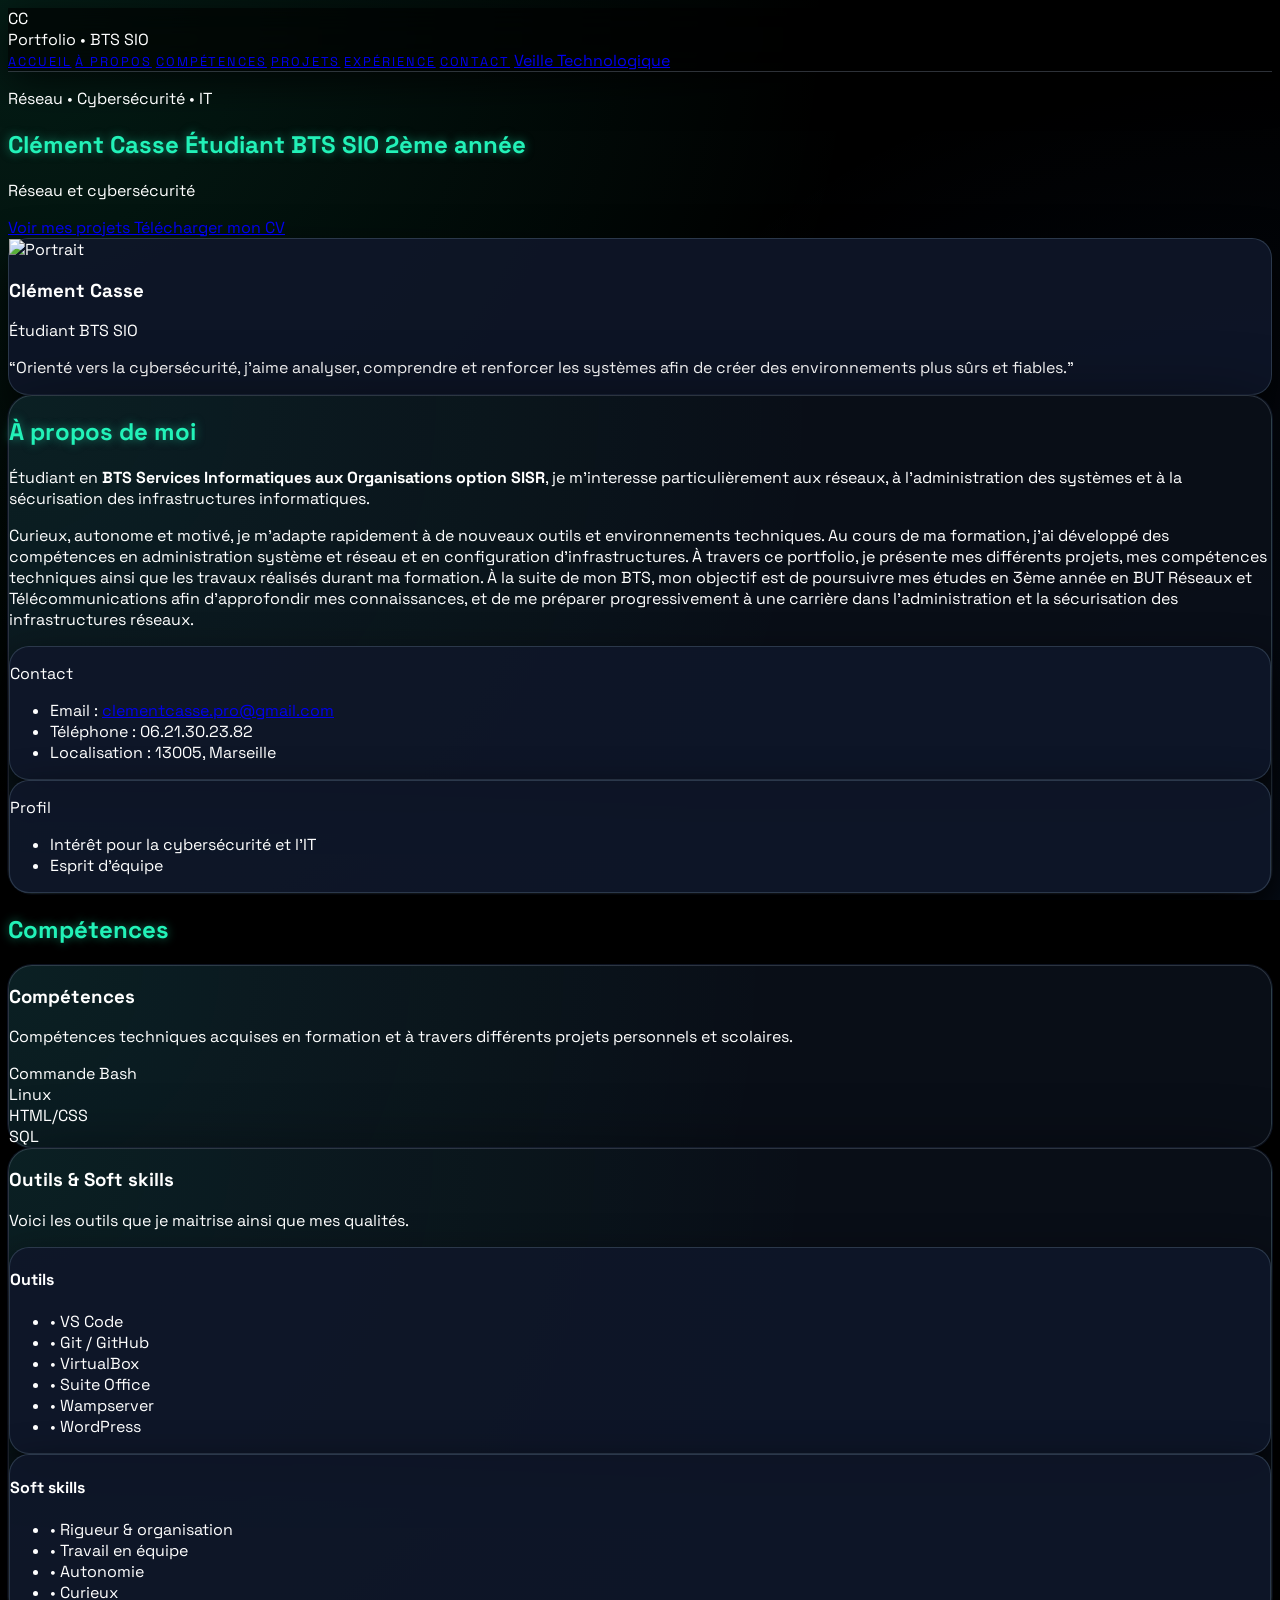
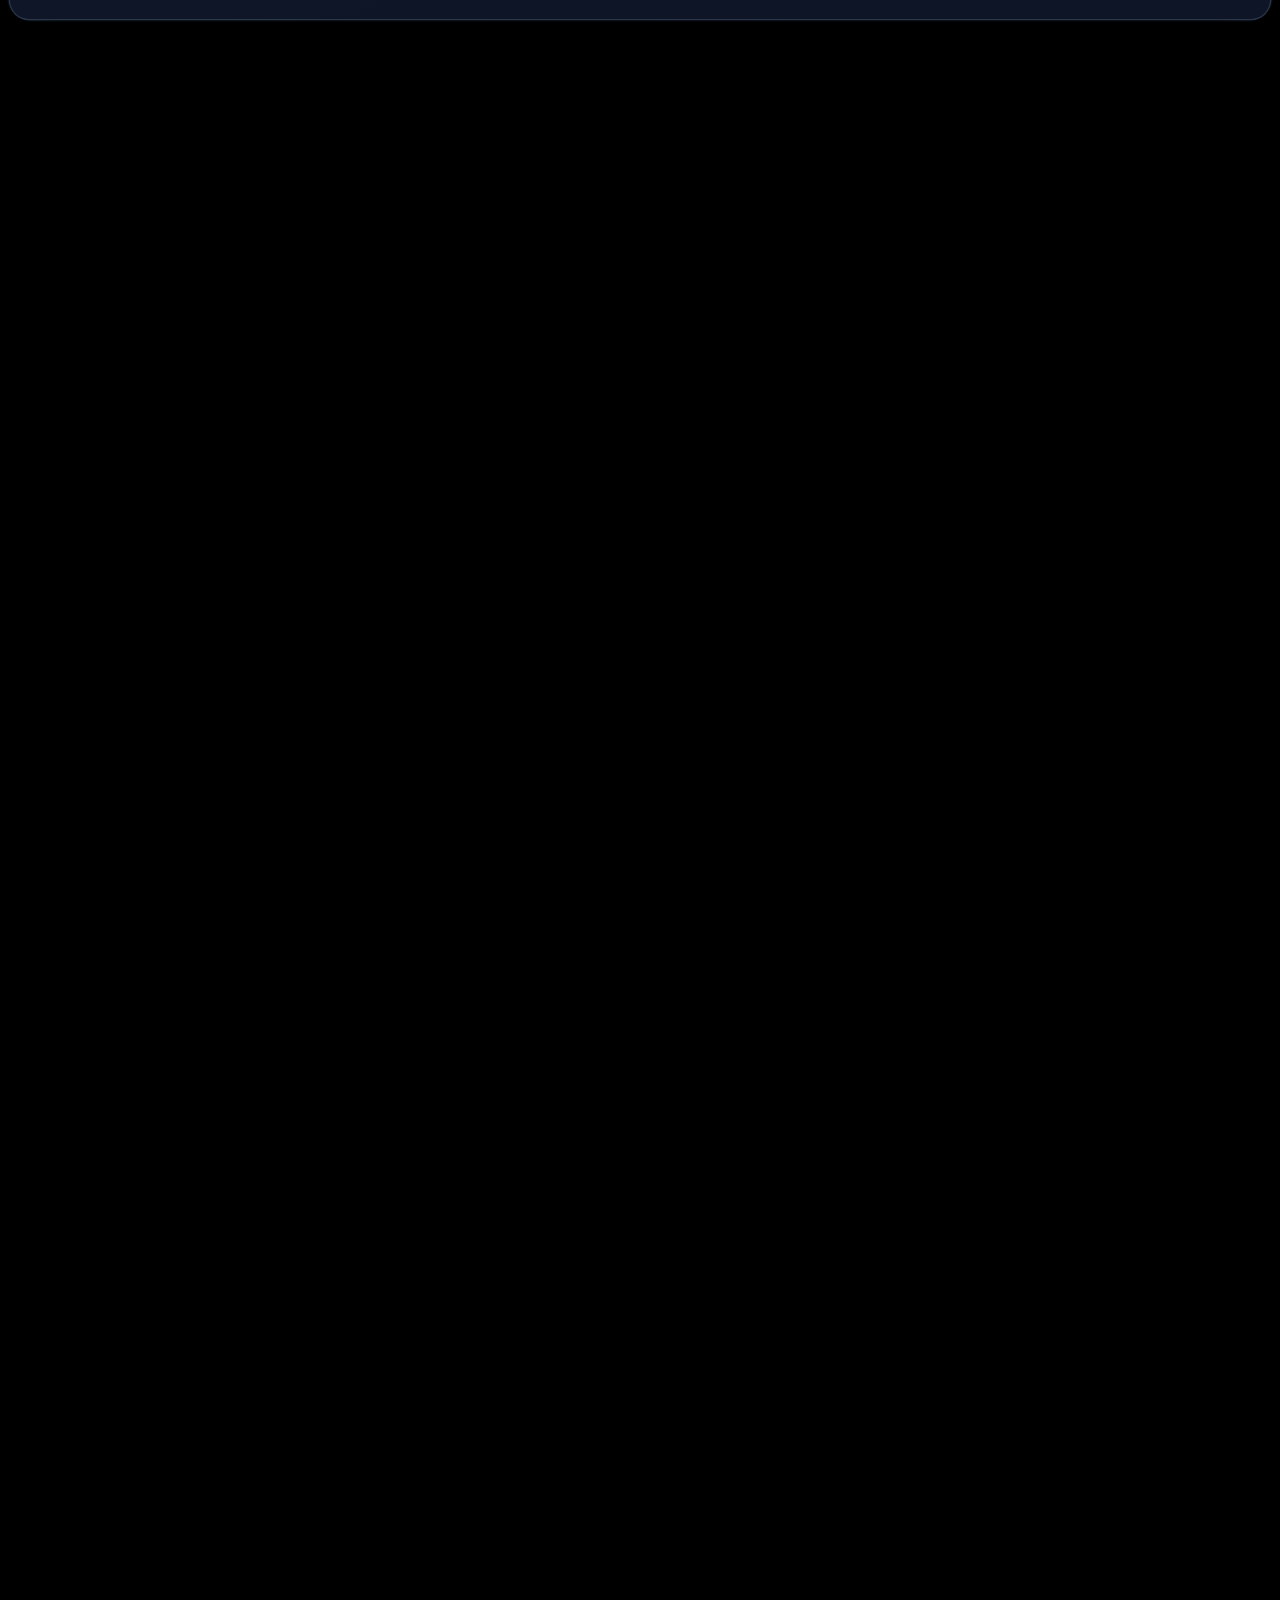
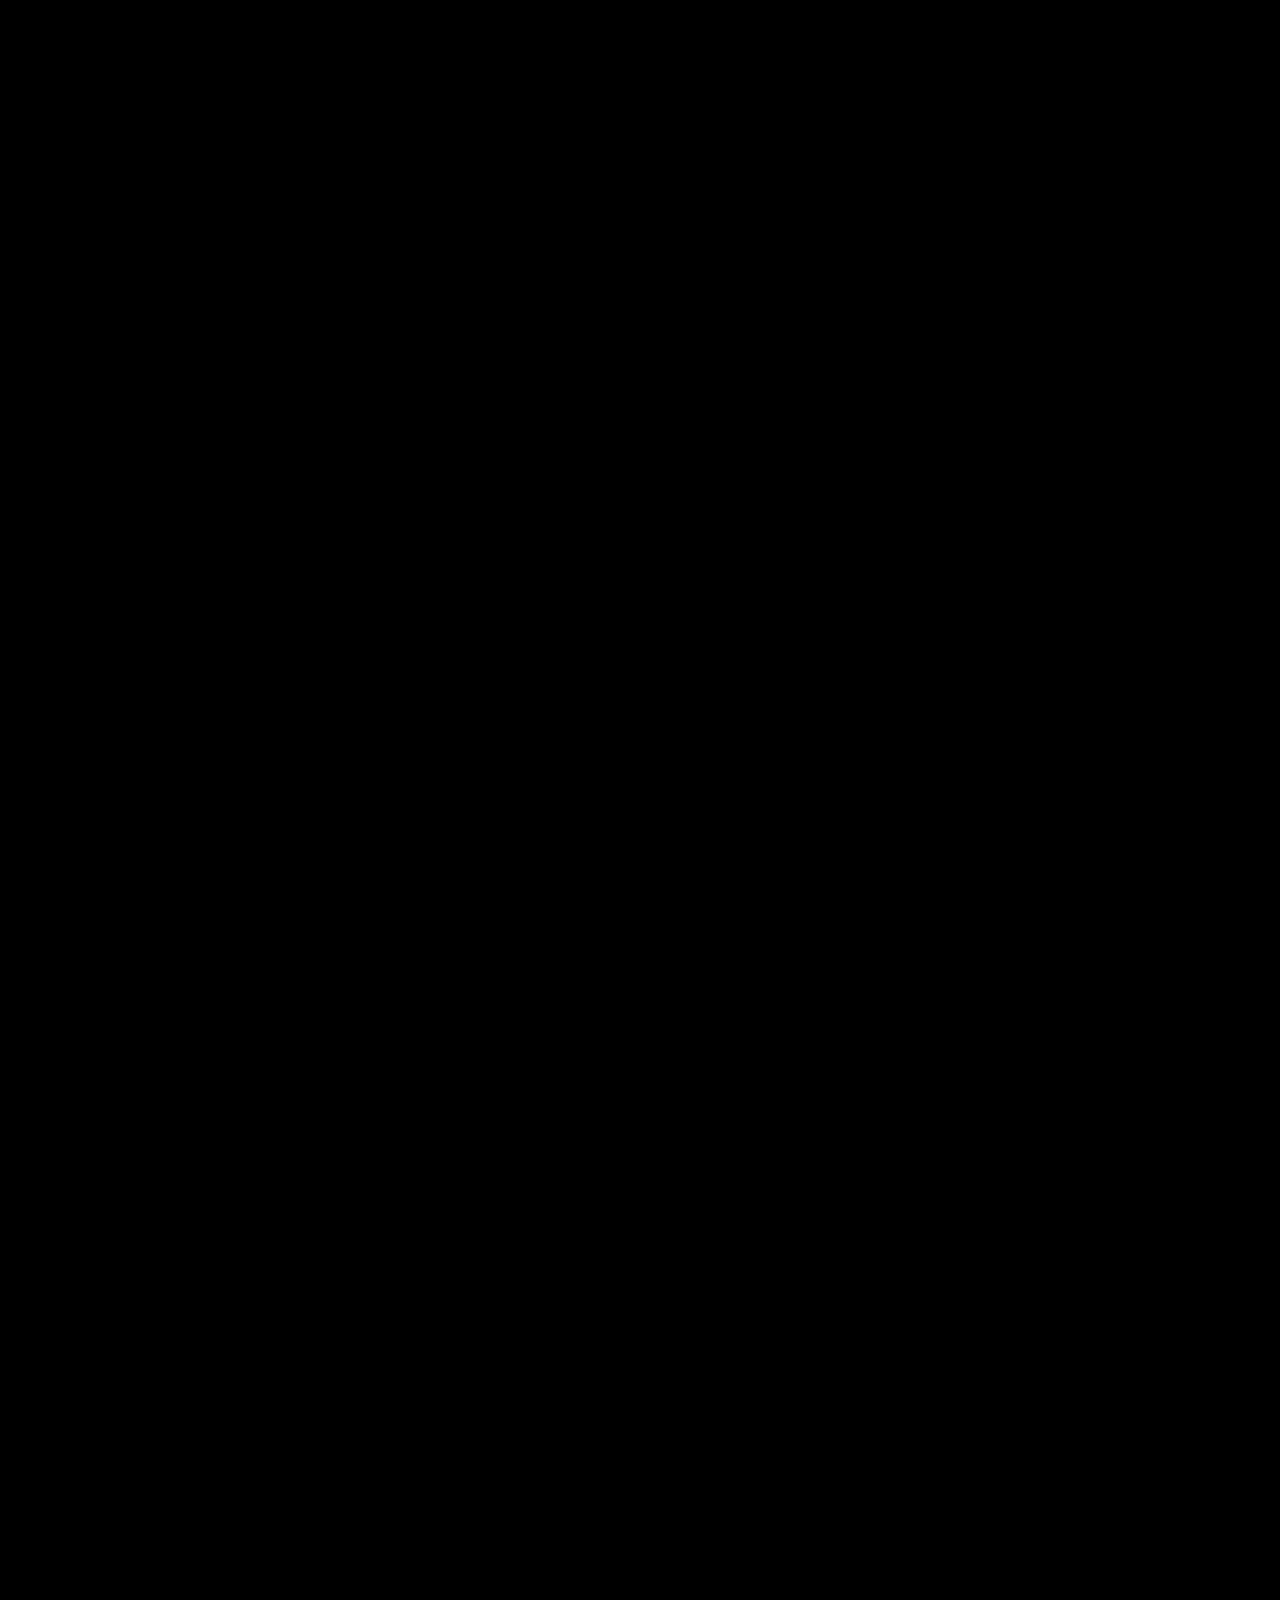
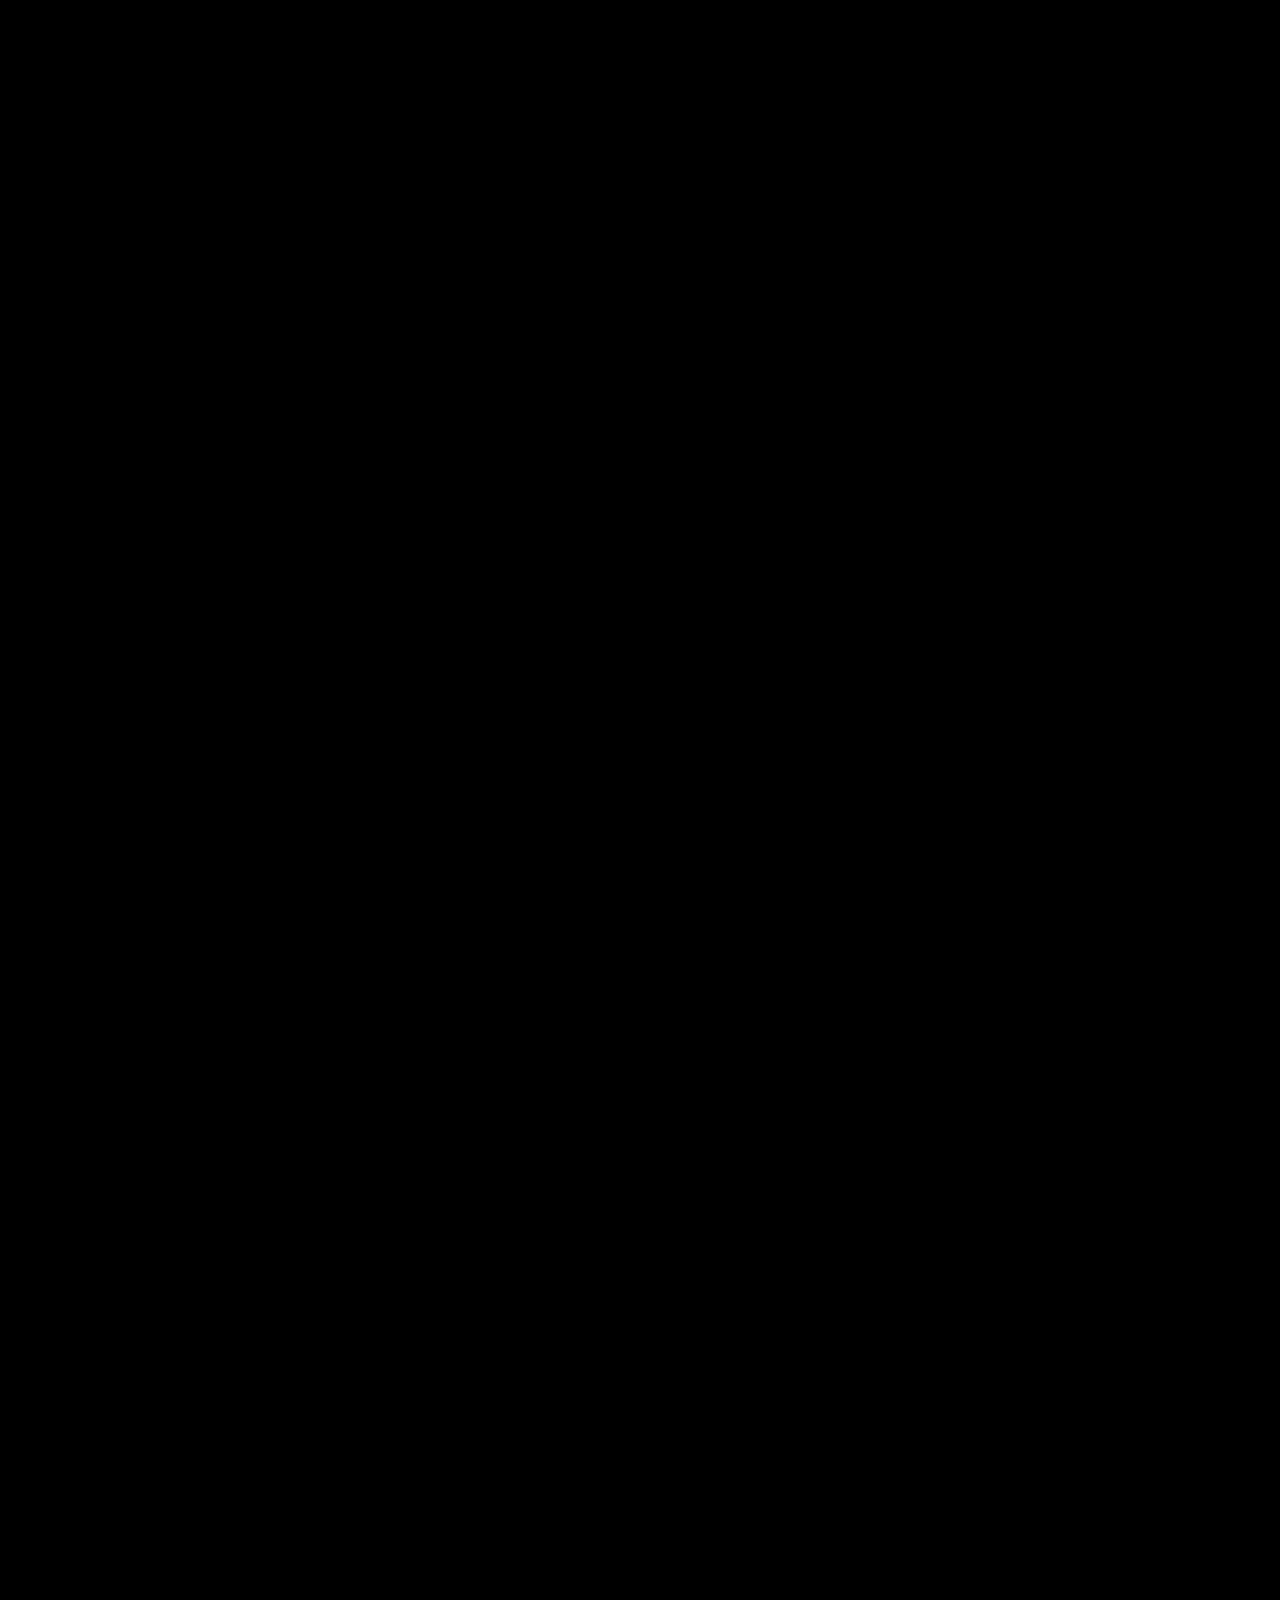
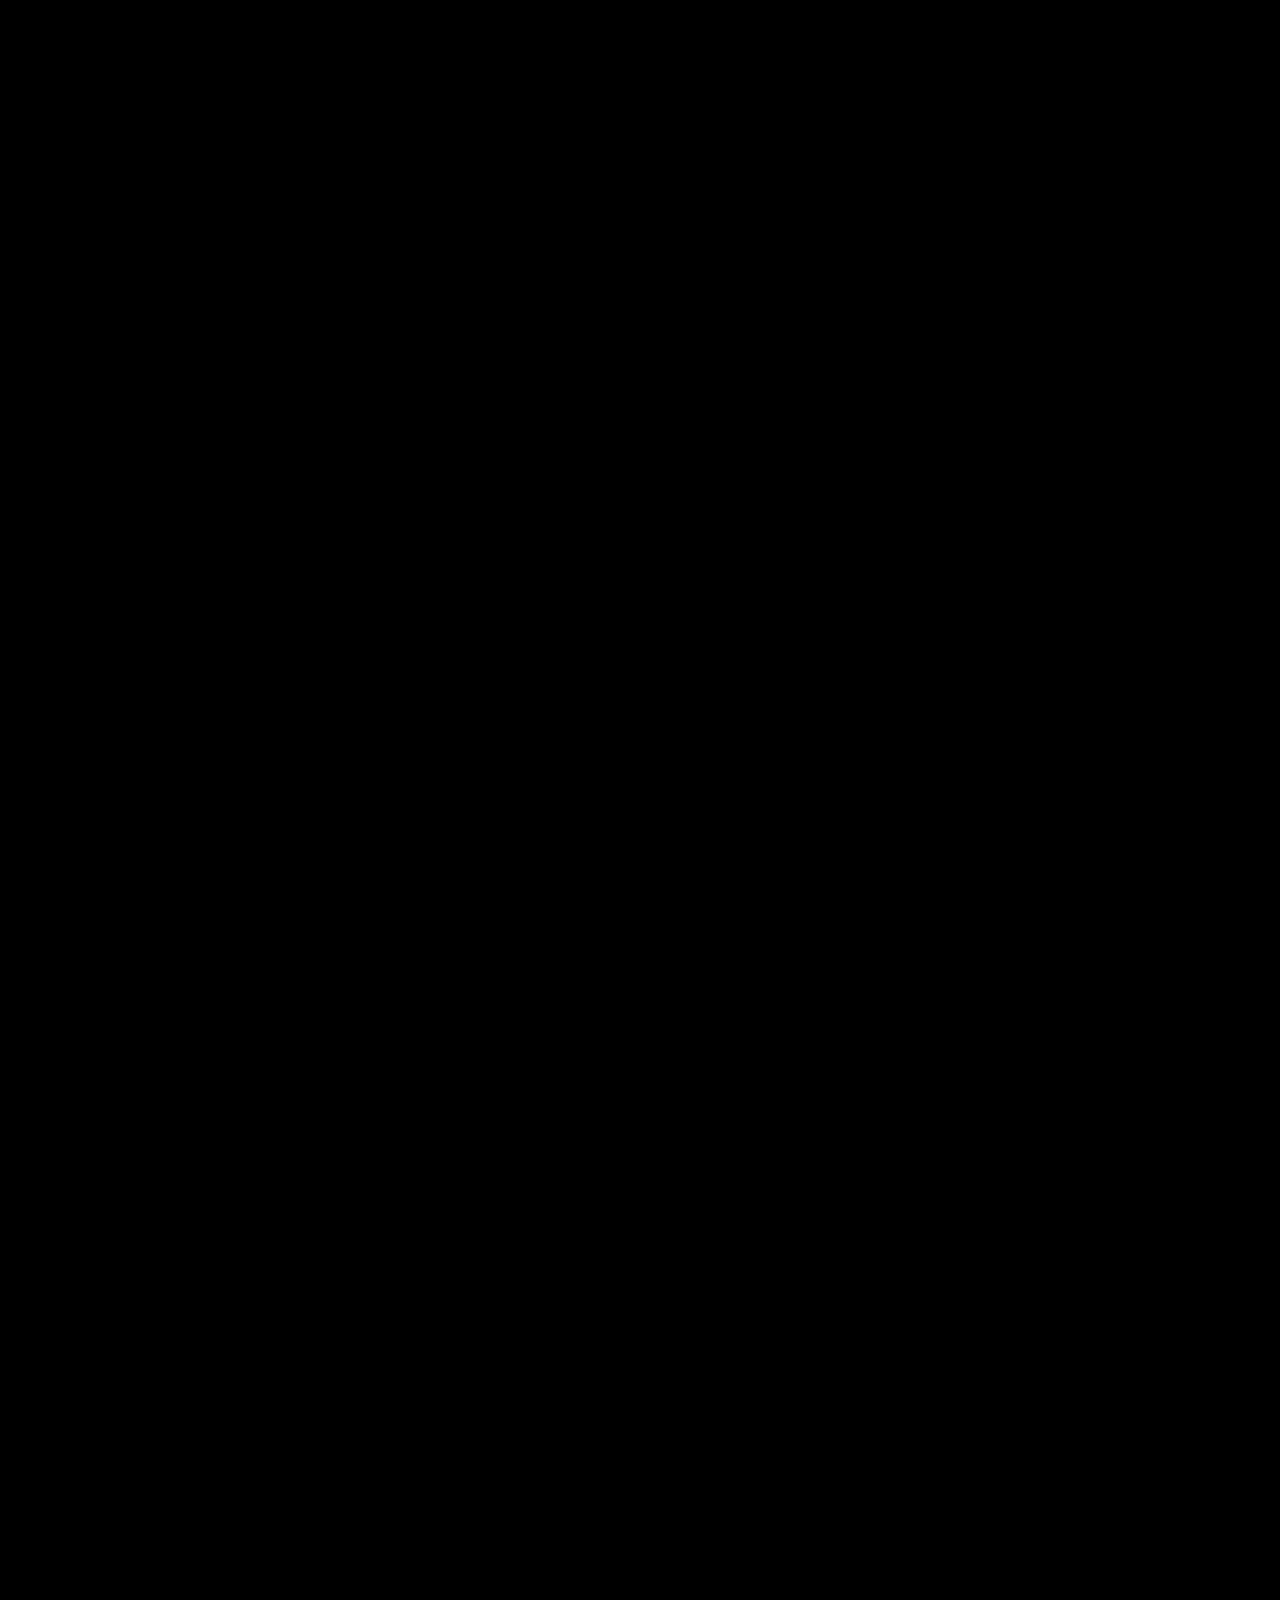
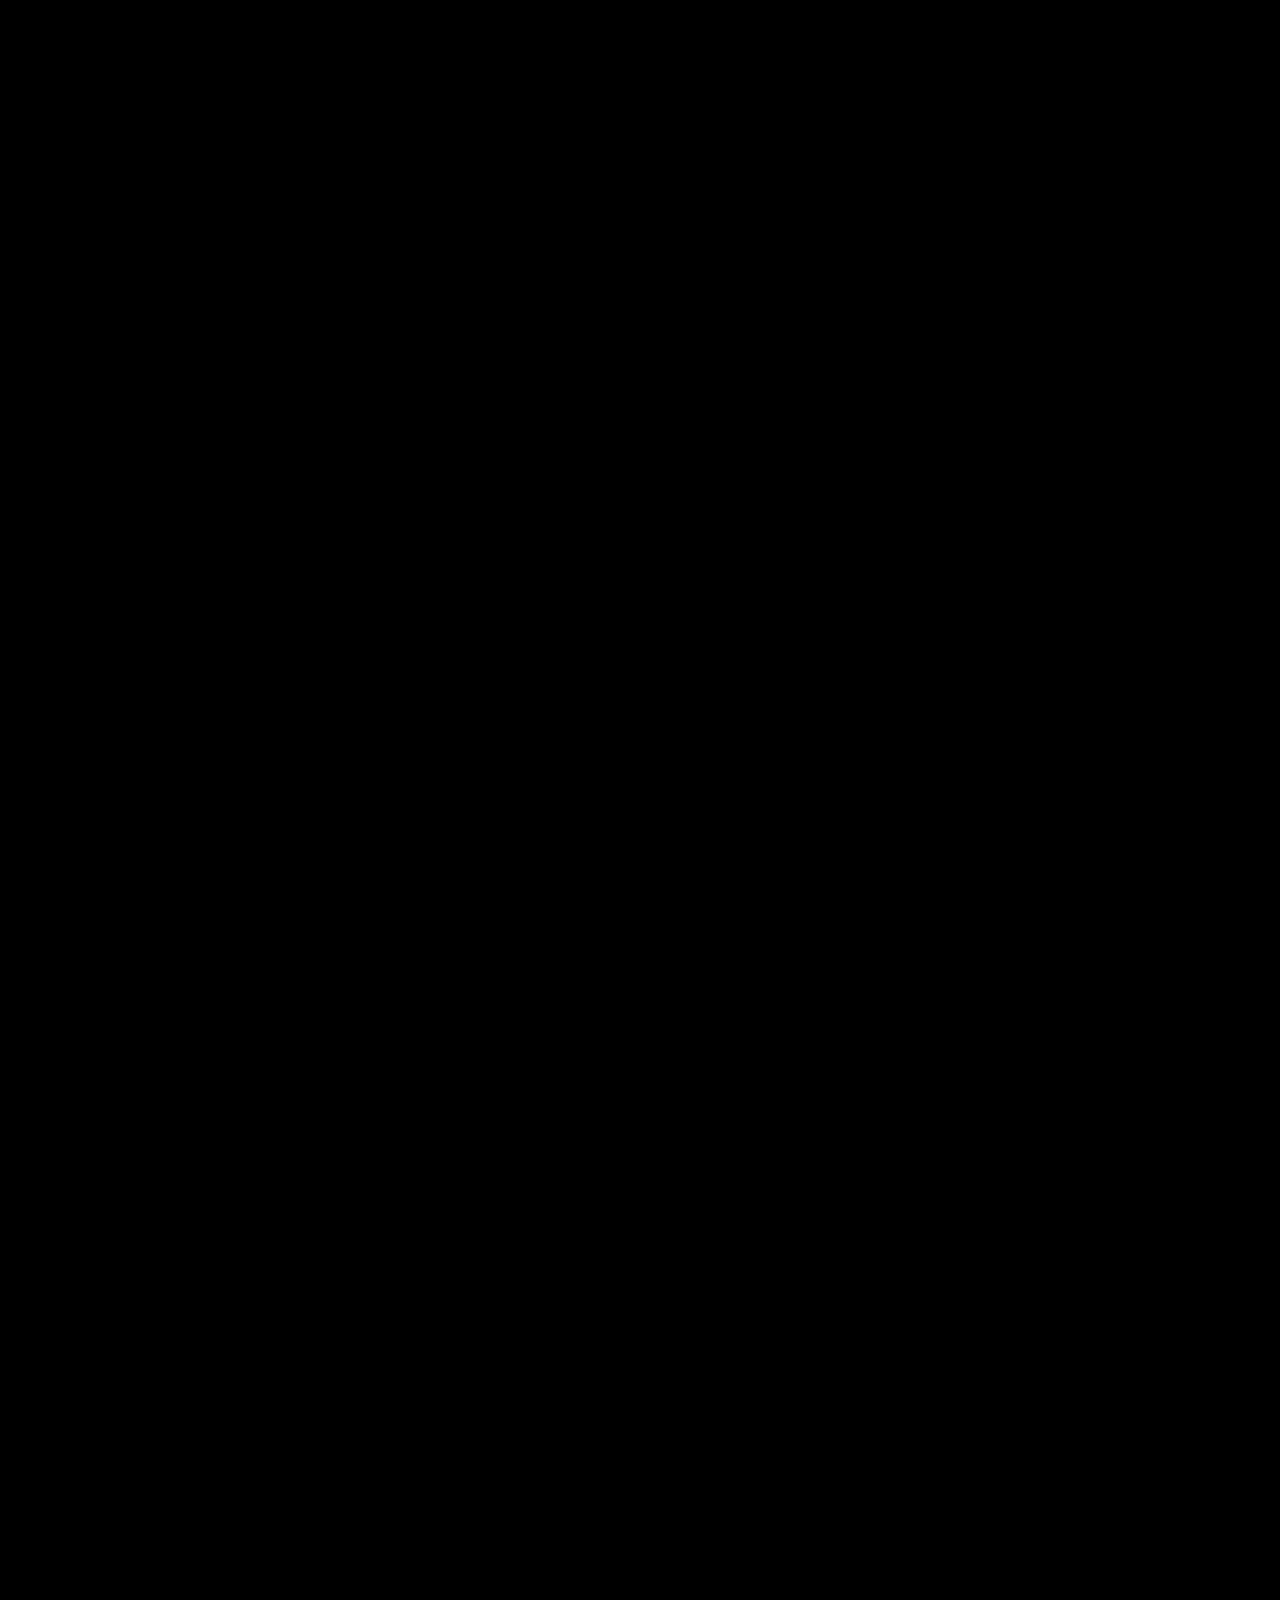
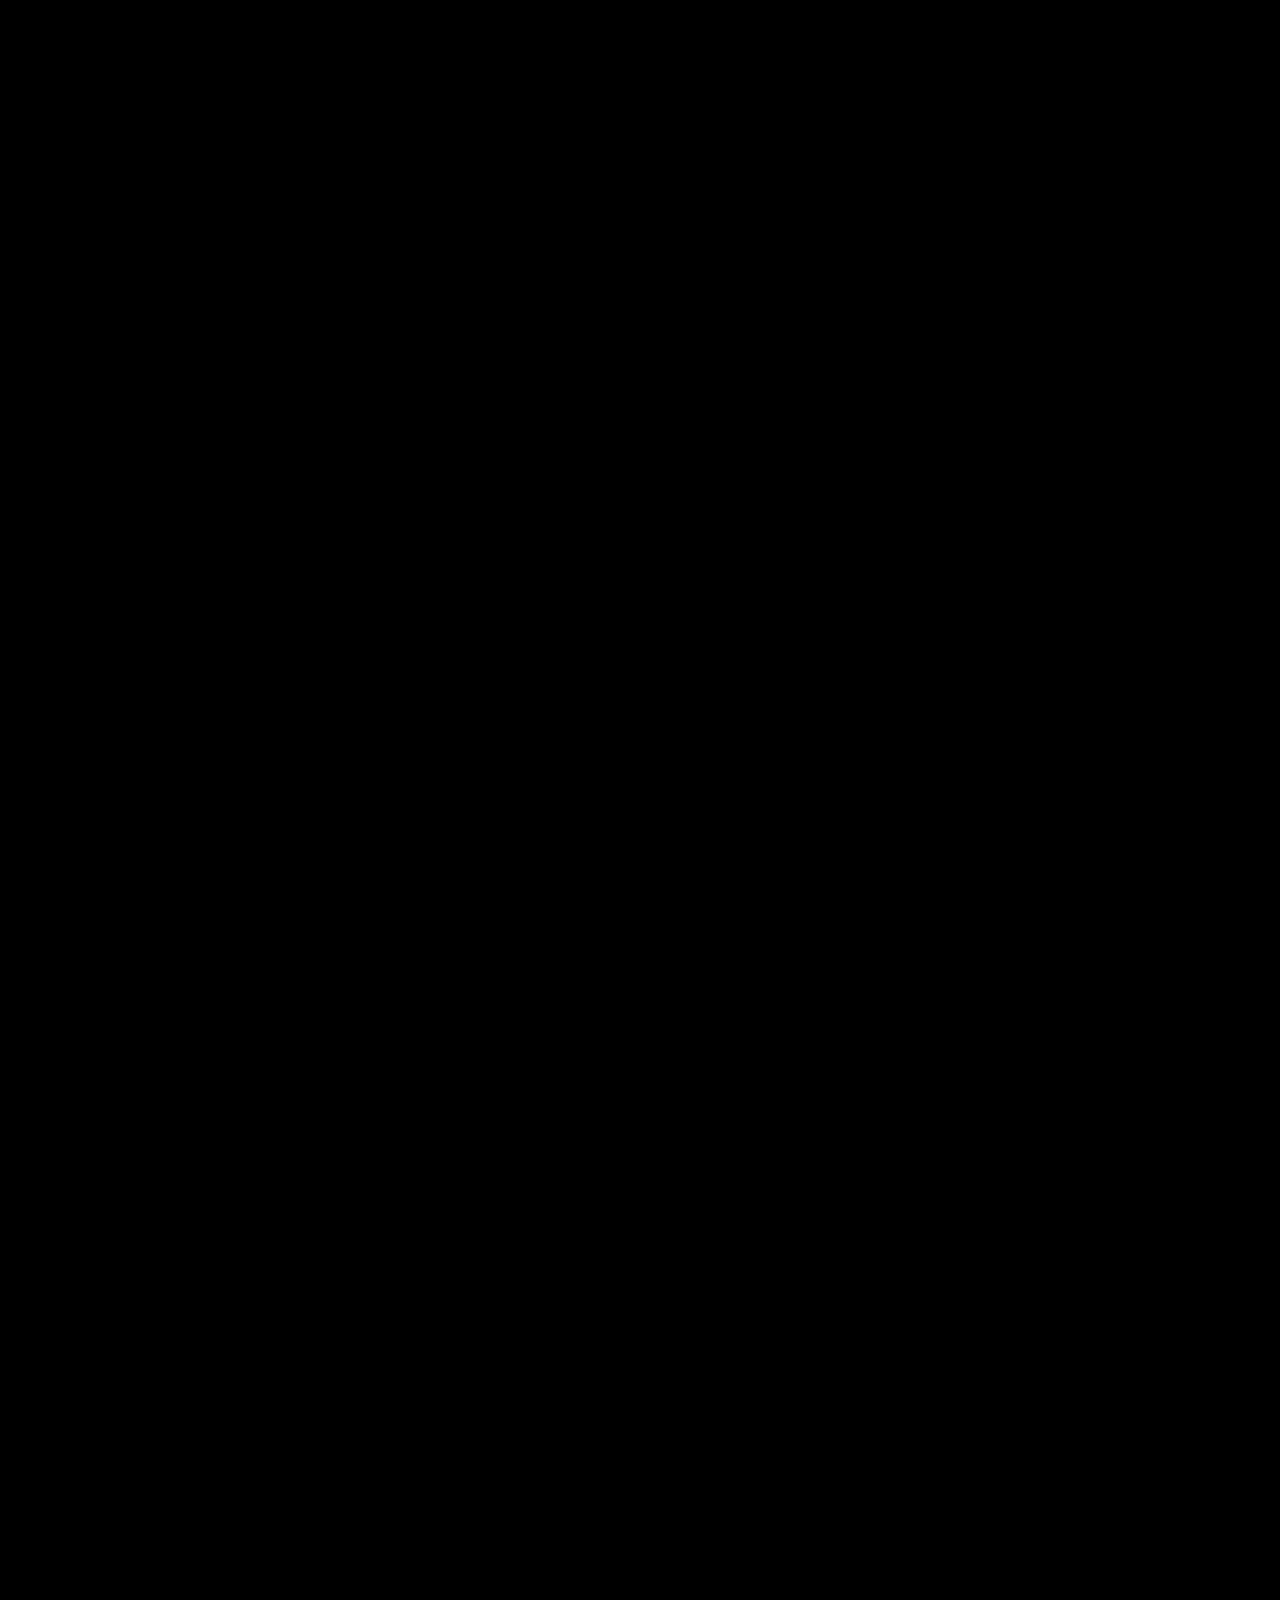
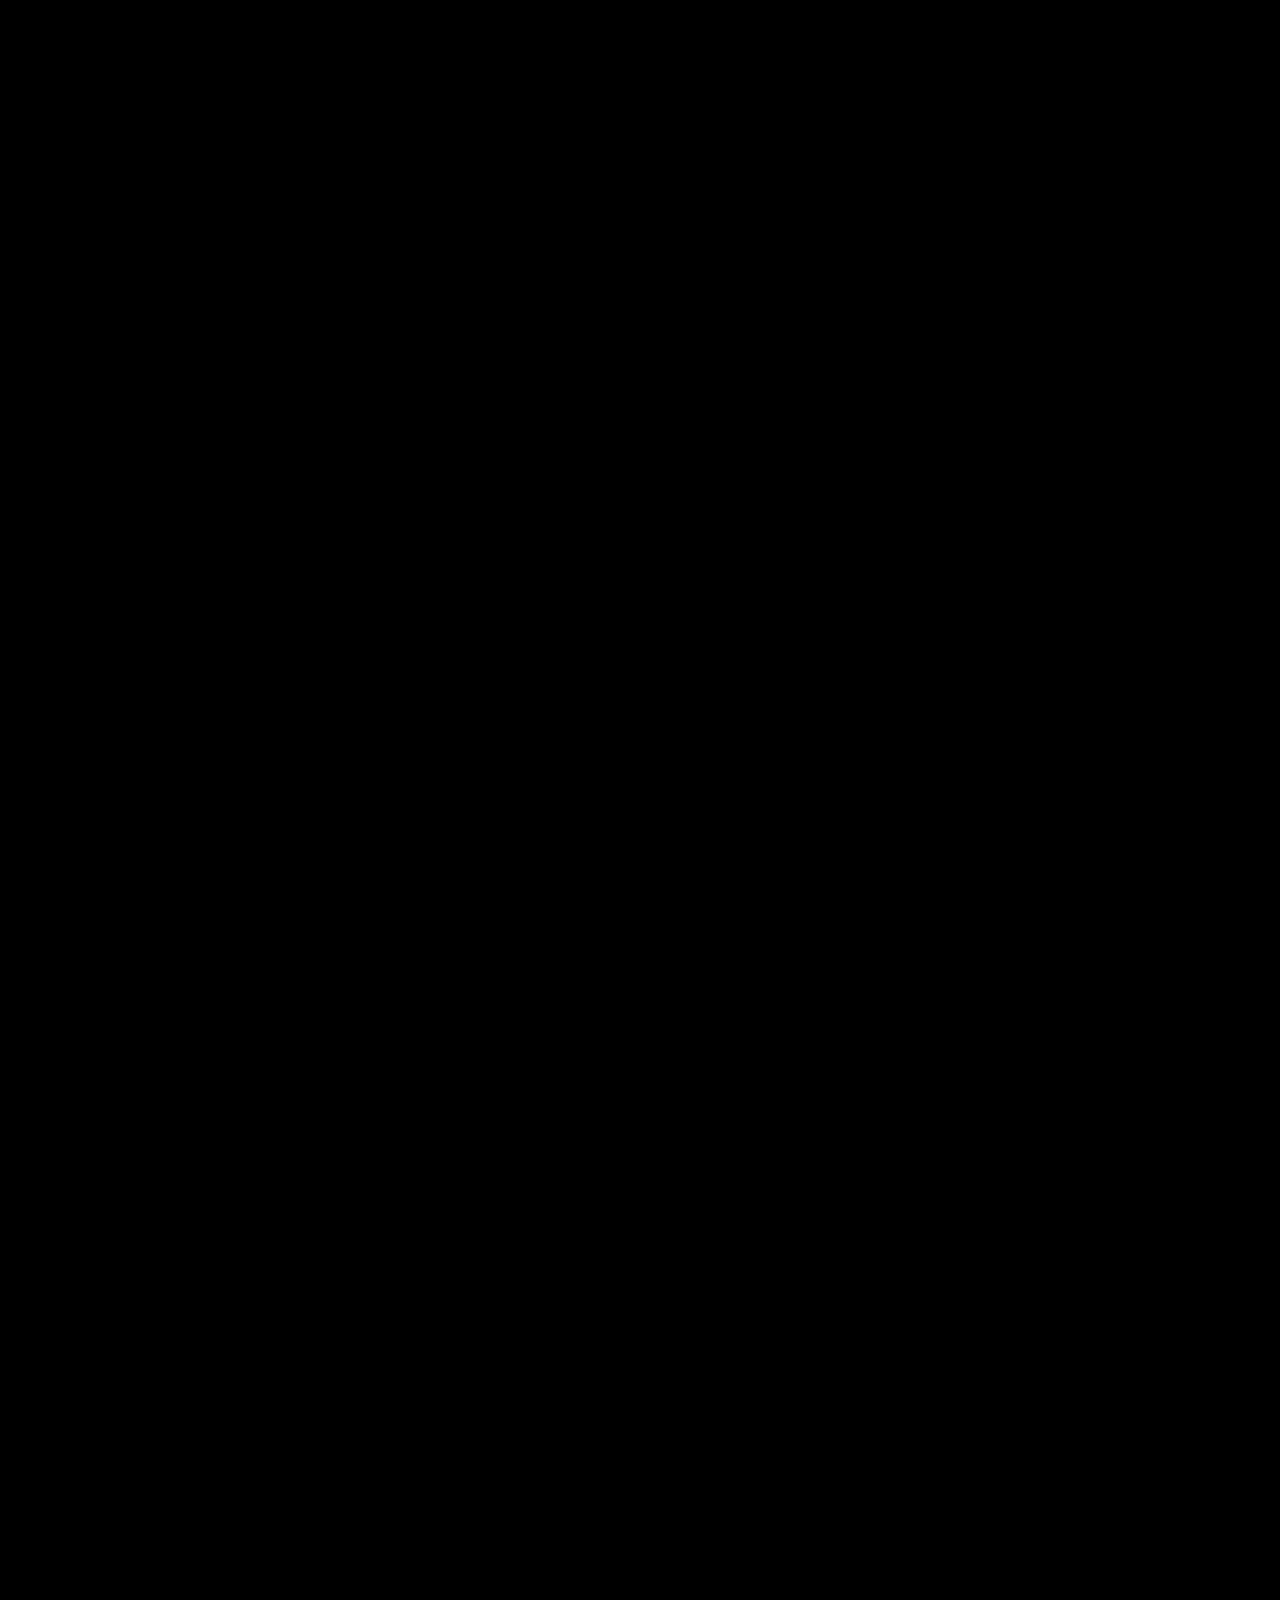
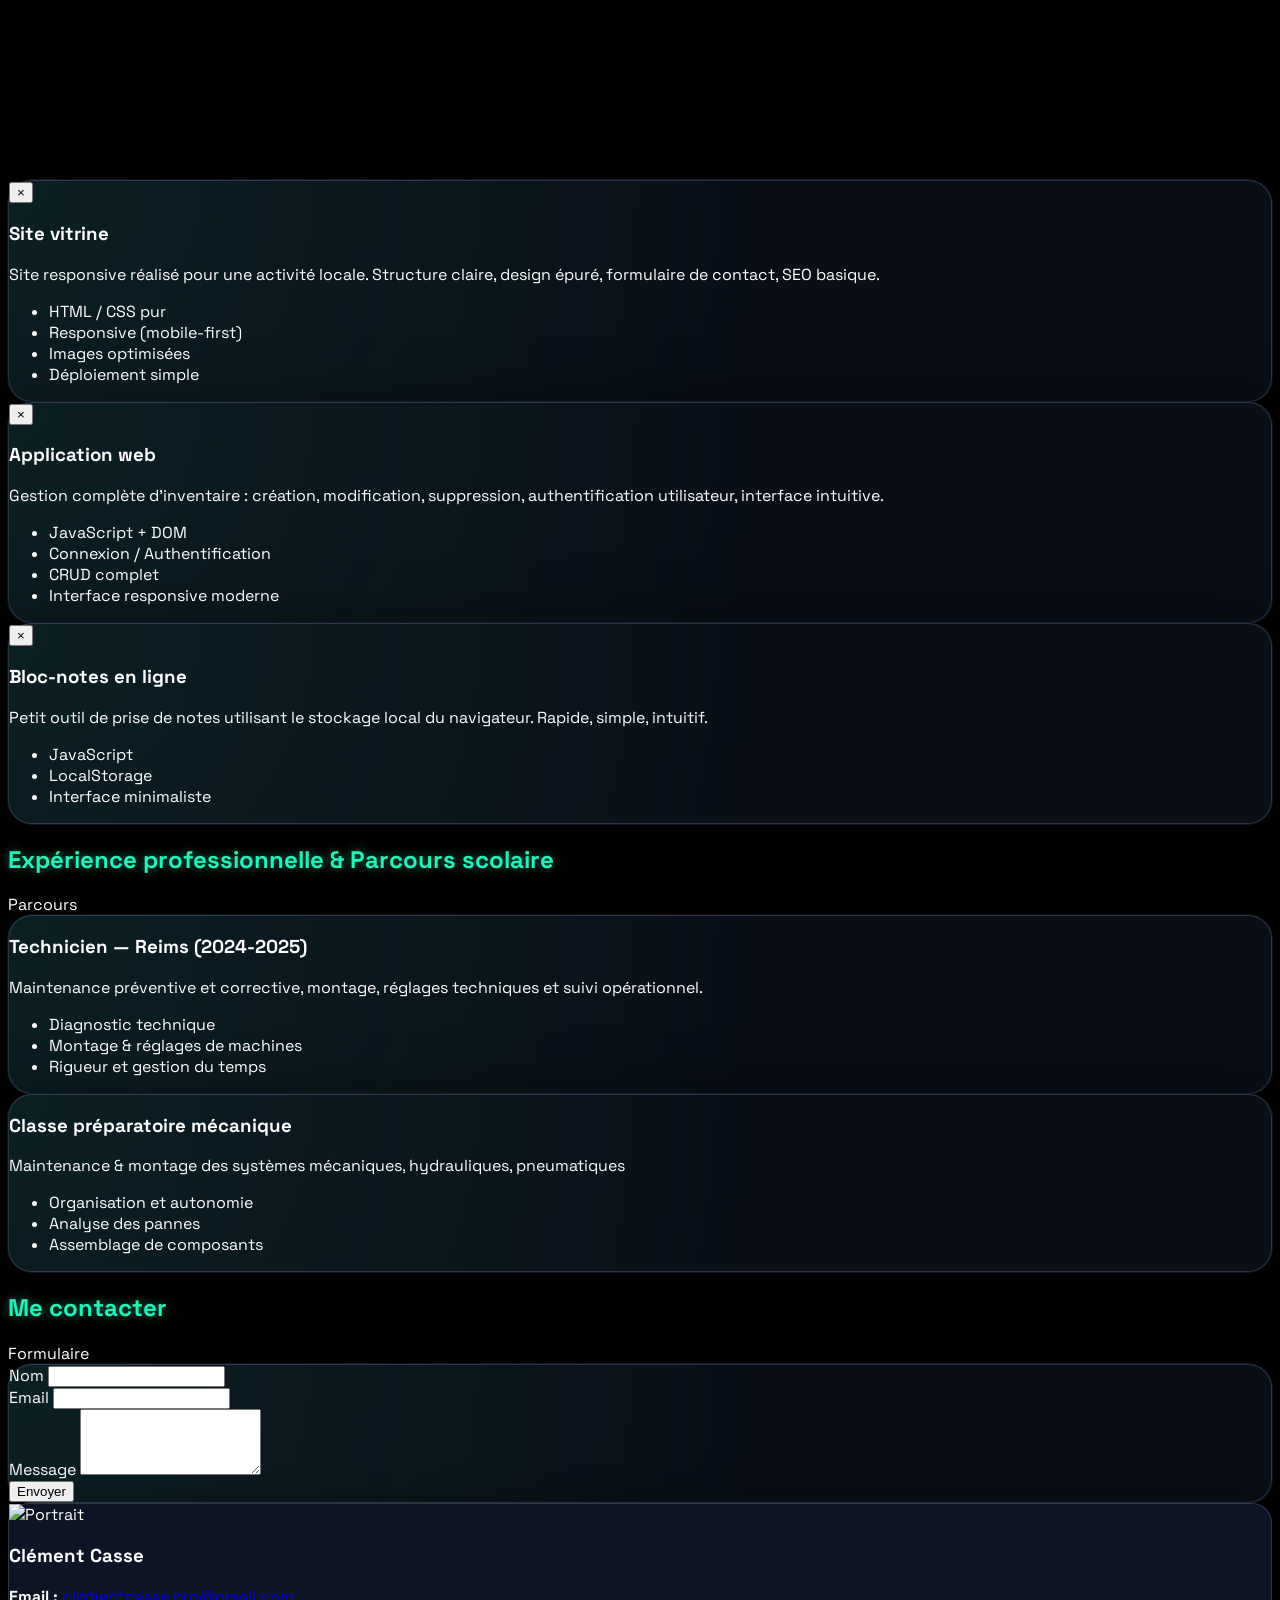
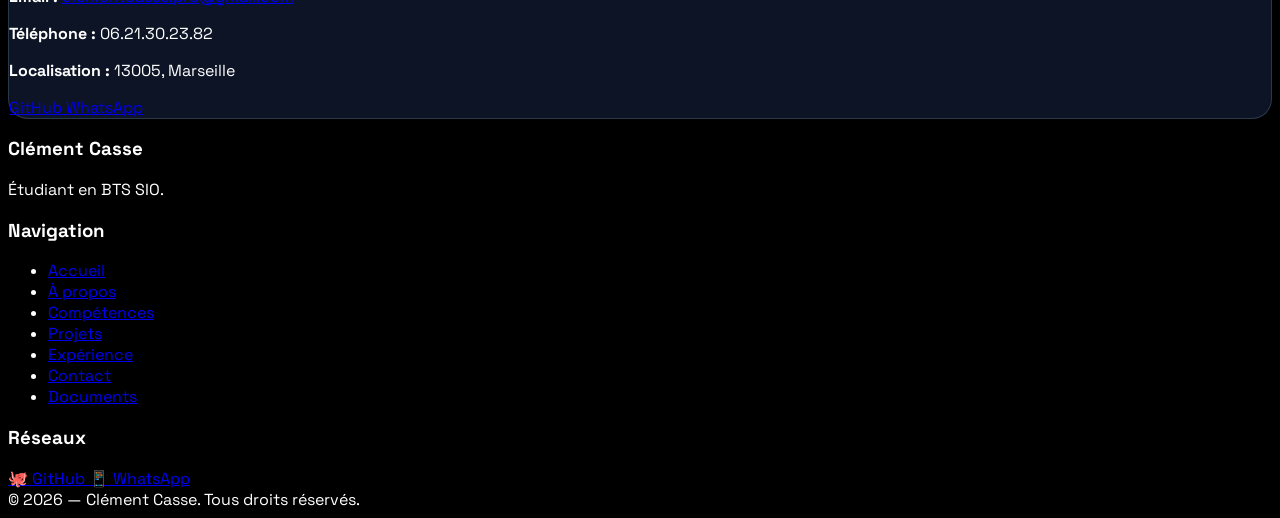
==== commit ab7ce607: "Update Index.html" ====
--- a/Index.html
+++ b/Index.html
@@ -79,6 +79,10 @@
     .nav-link:hover::after,
     .nav-link.nav-active::after {
       width: 100%;
+    }
+
+      .nav-link.nav-active {
+      color: #fff;
     }
 
     /* Panels */
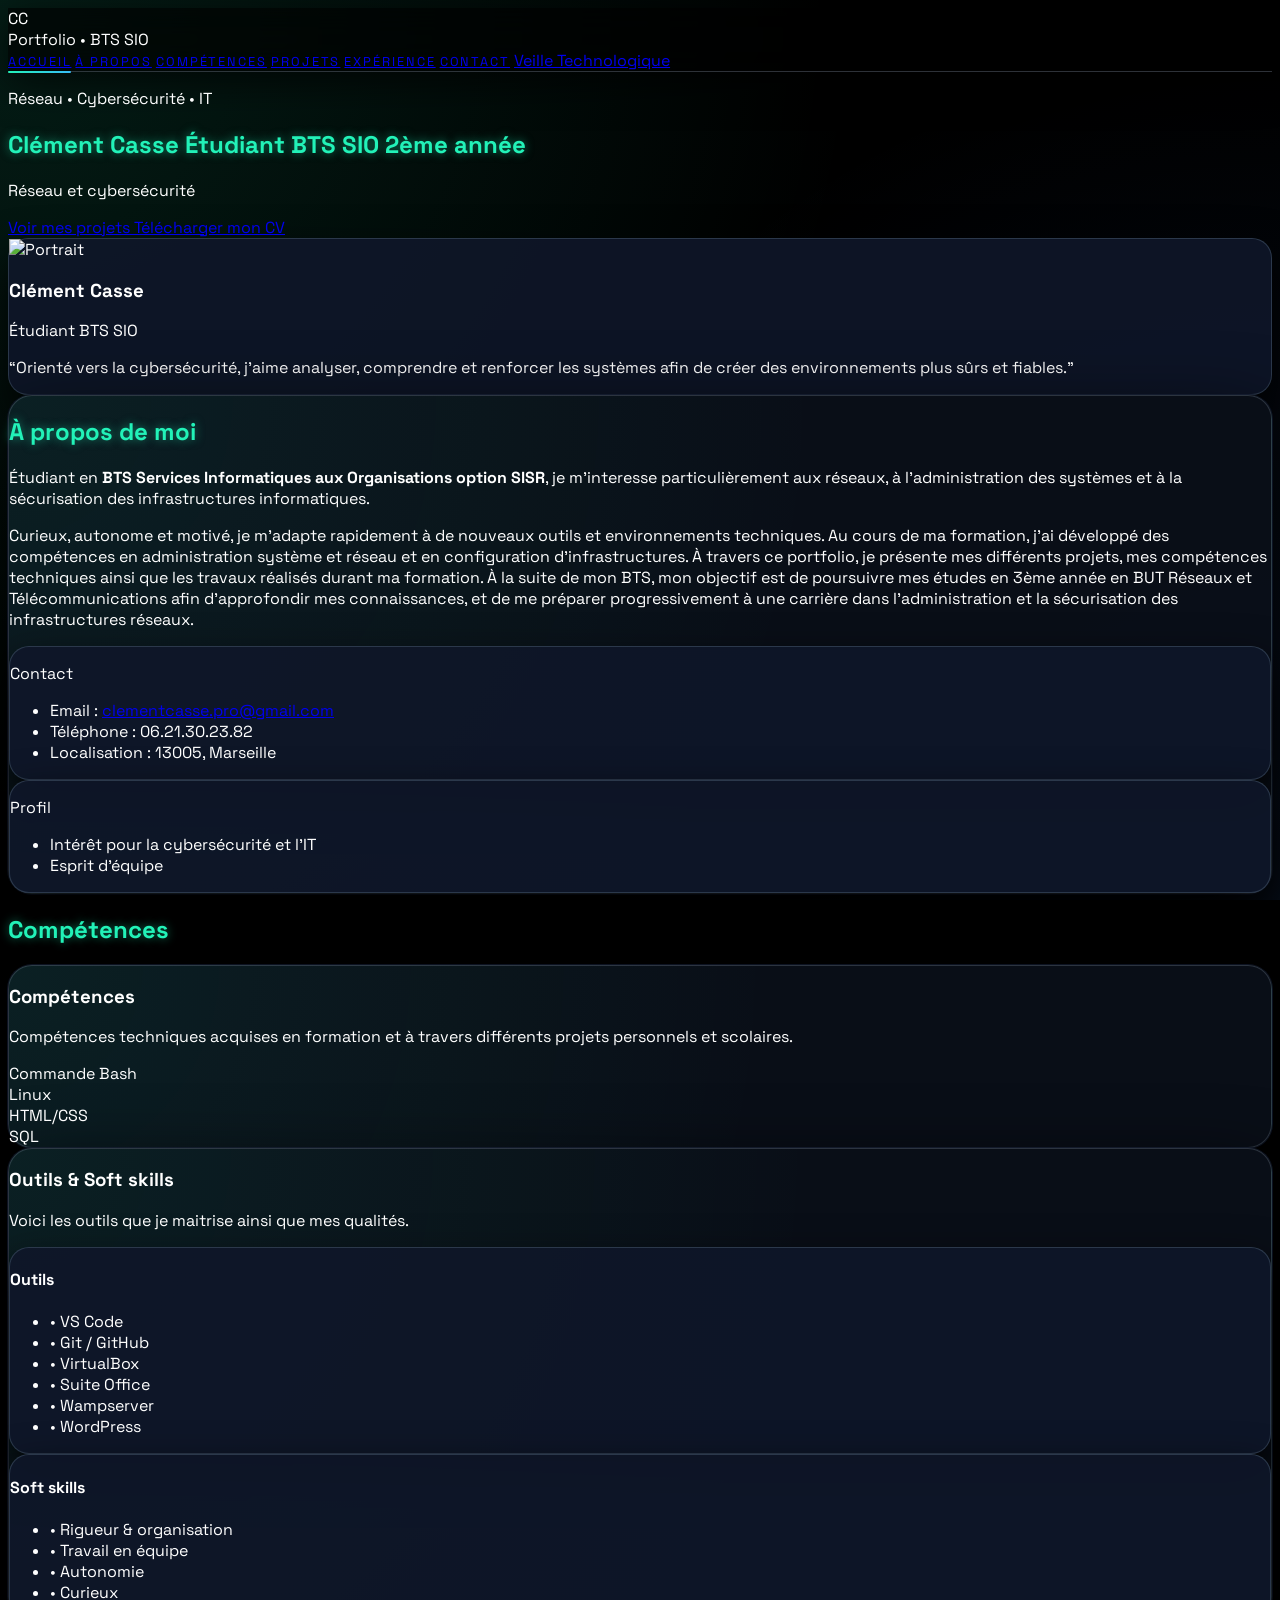
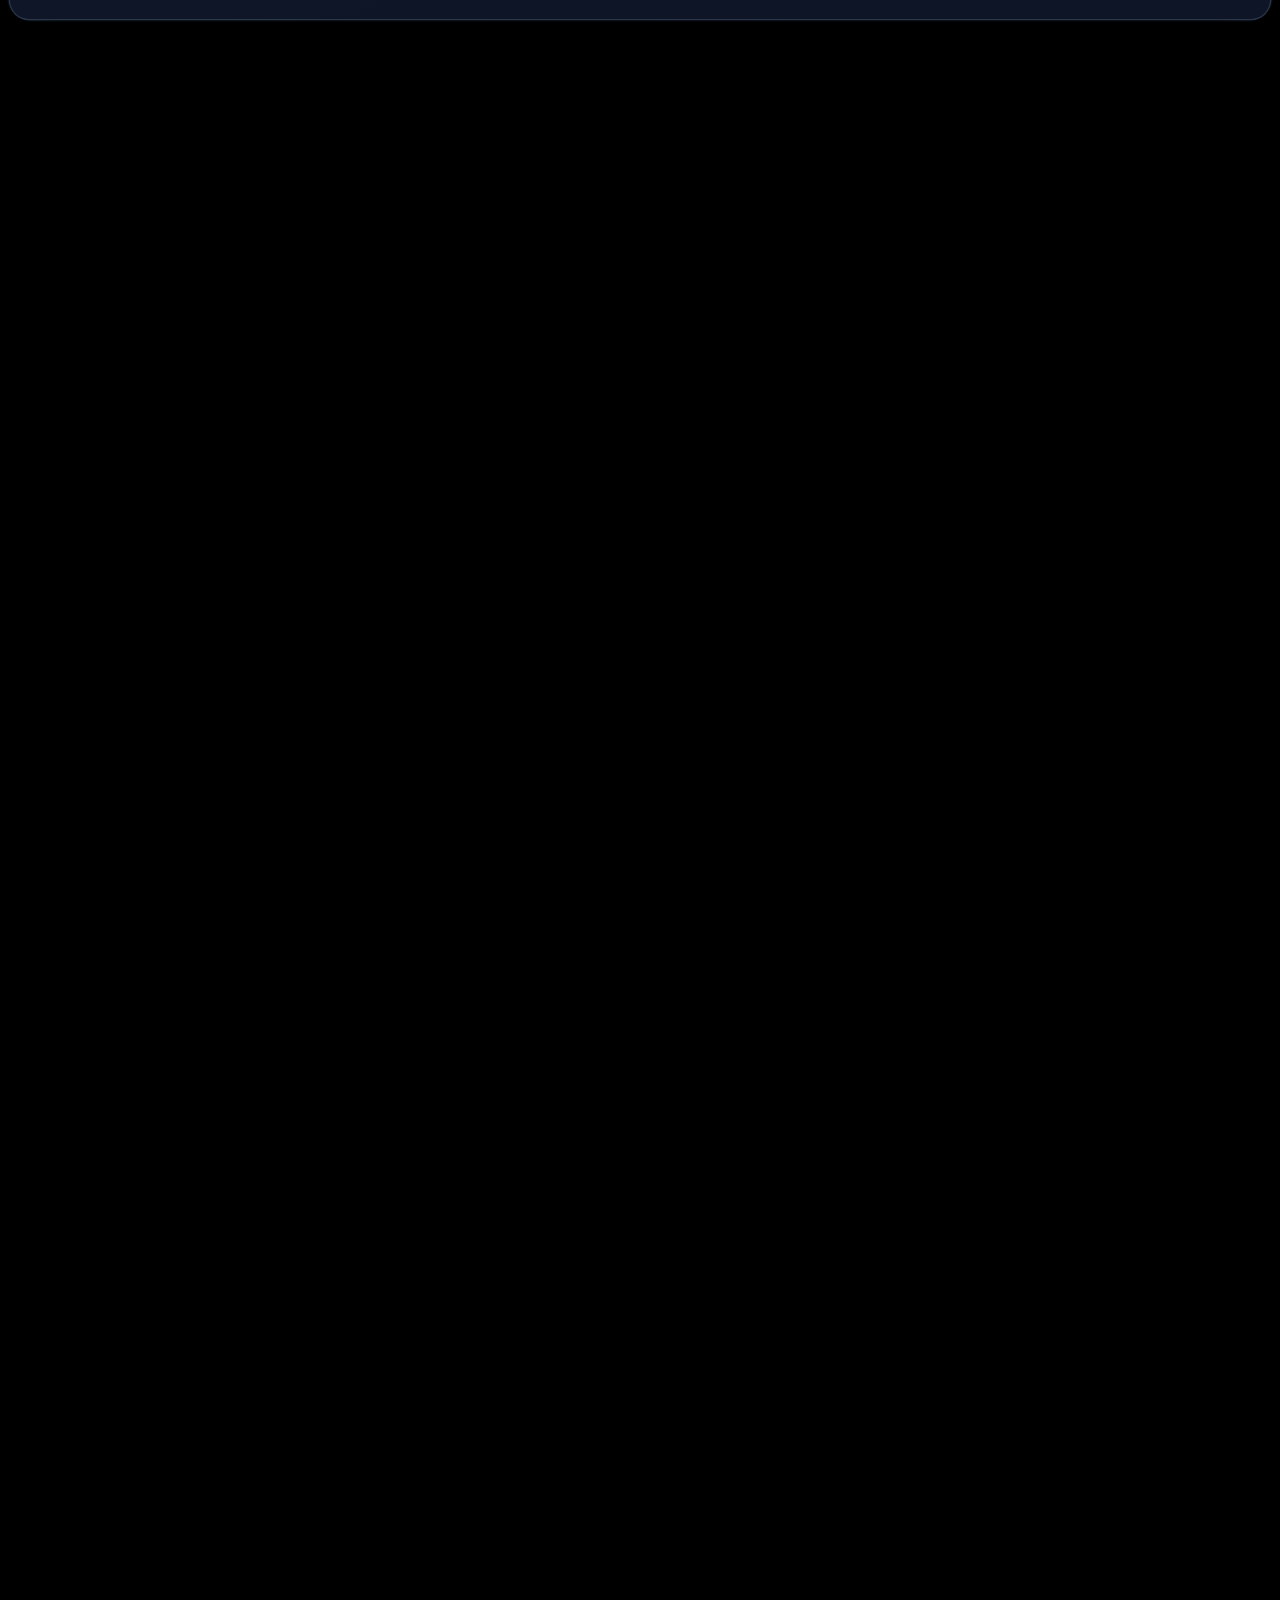
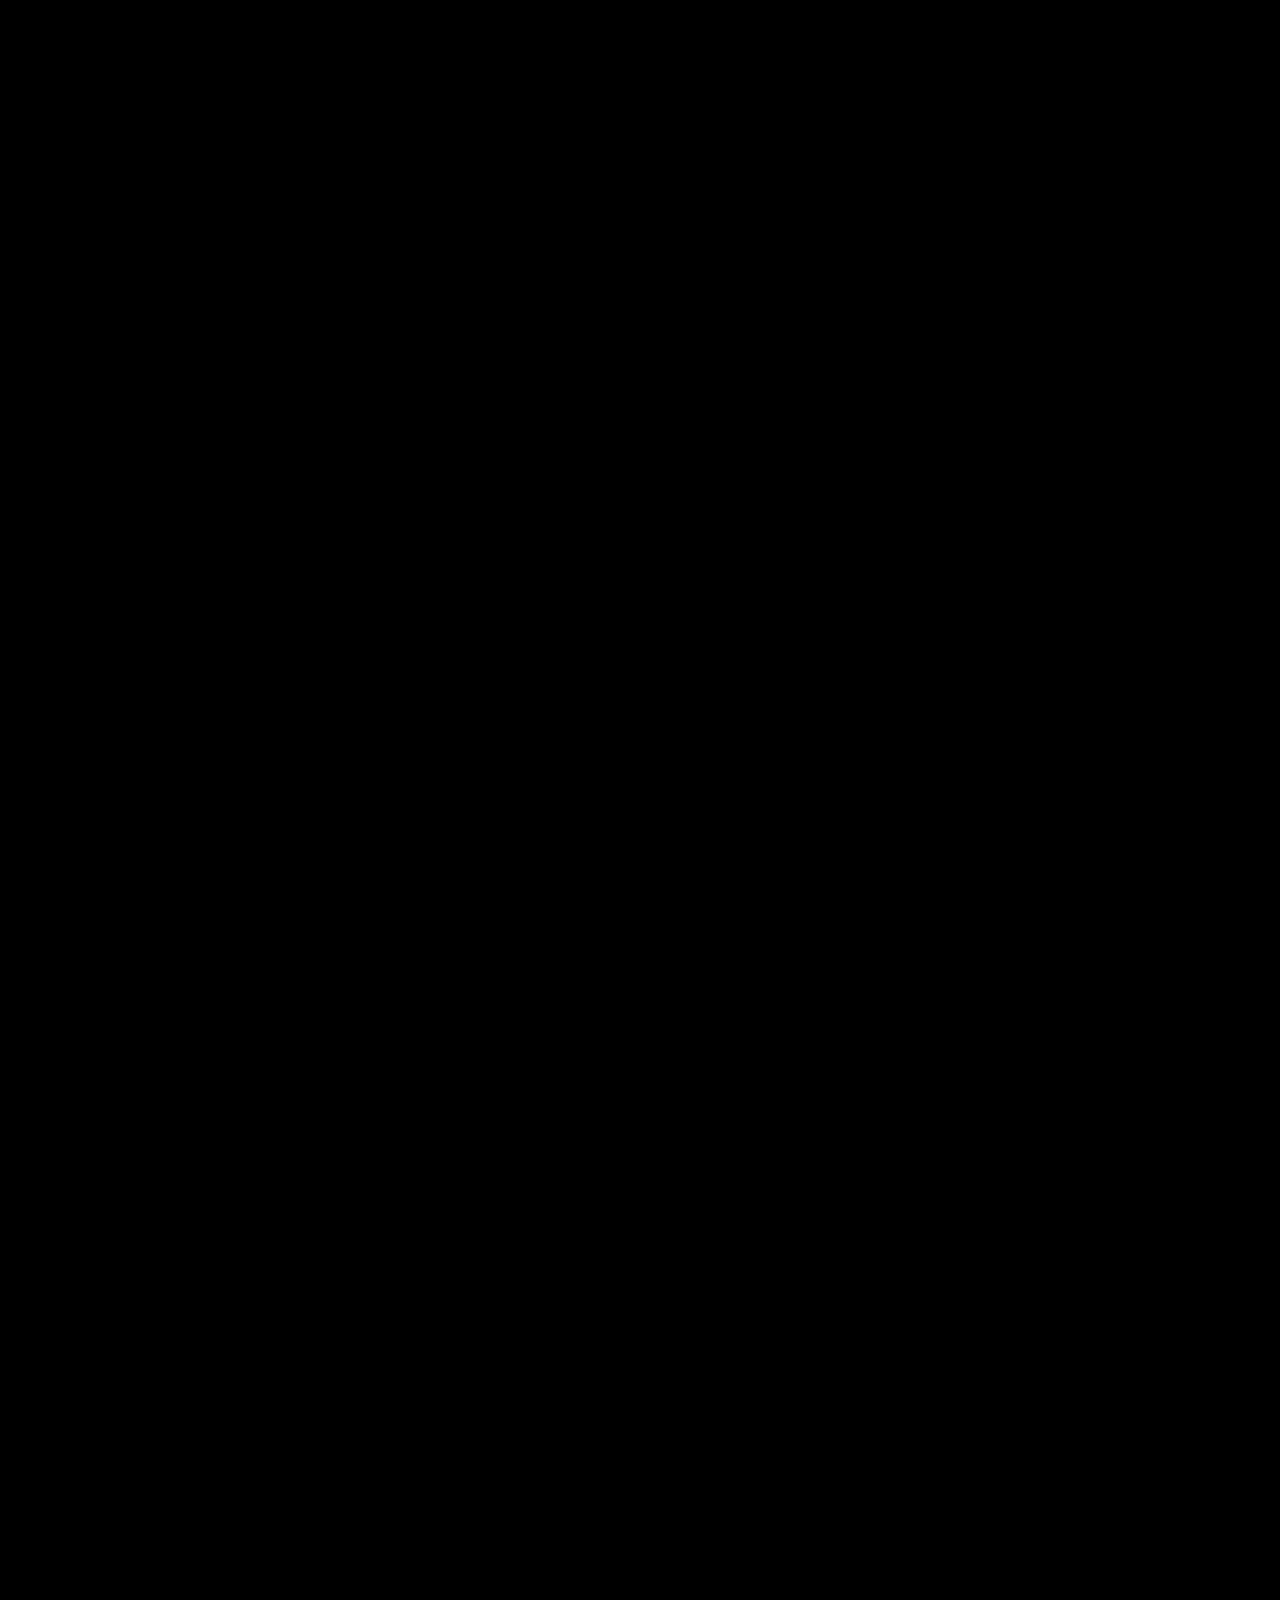
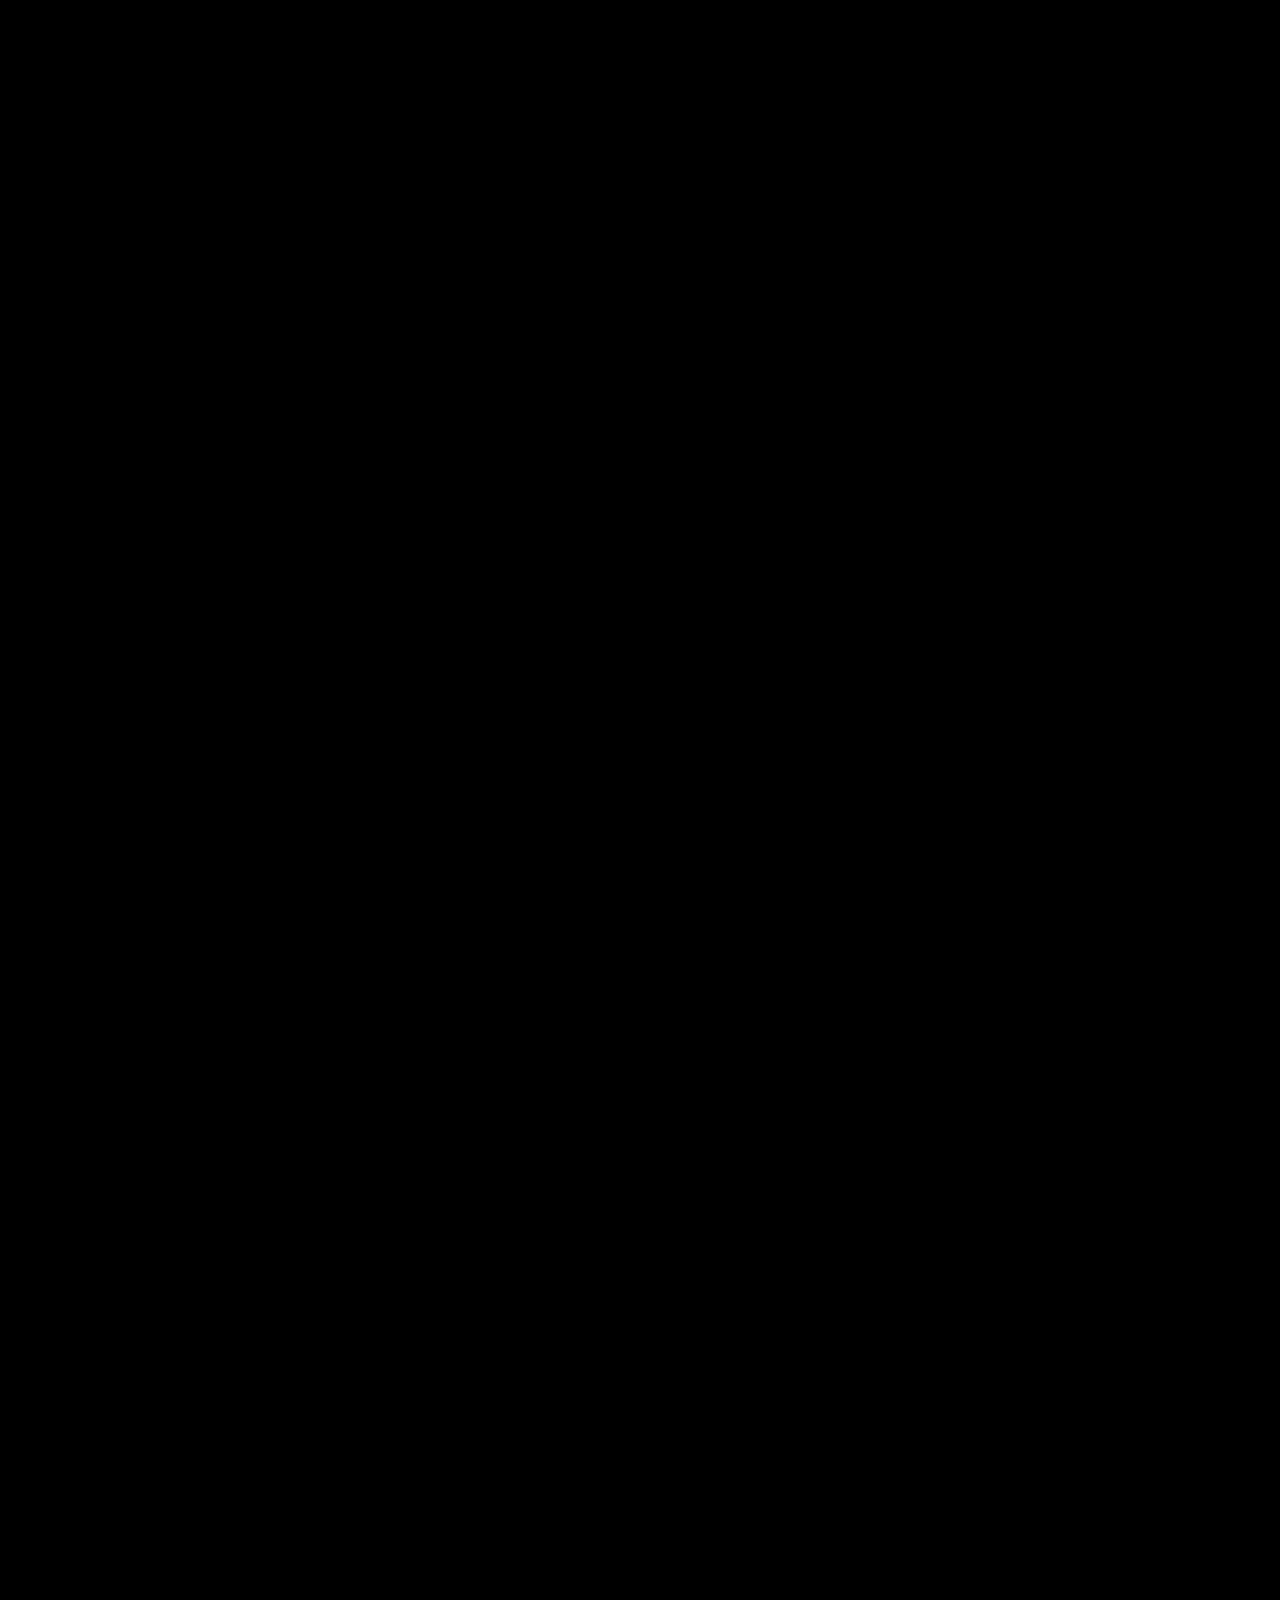
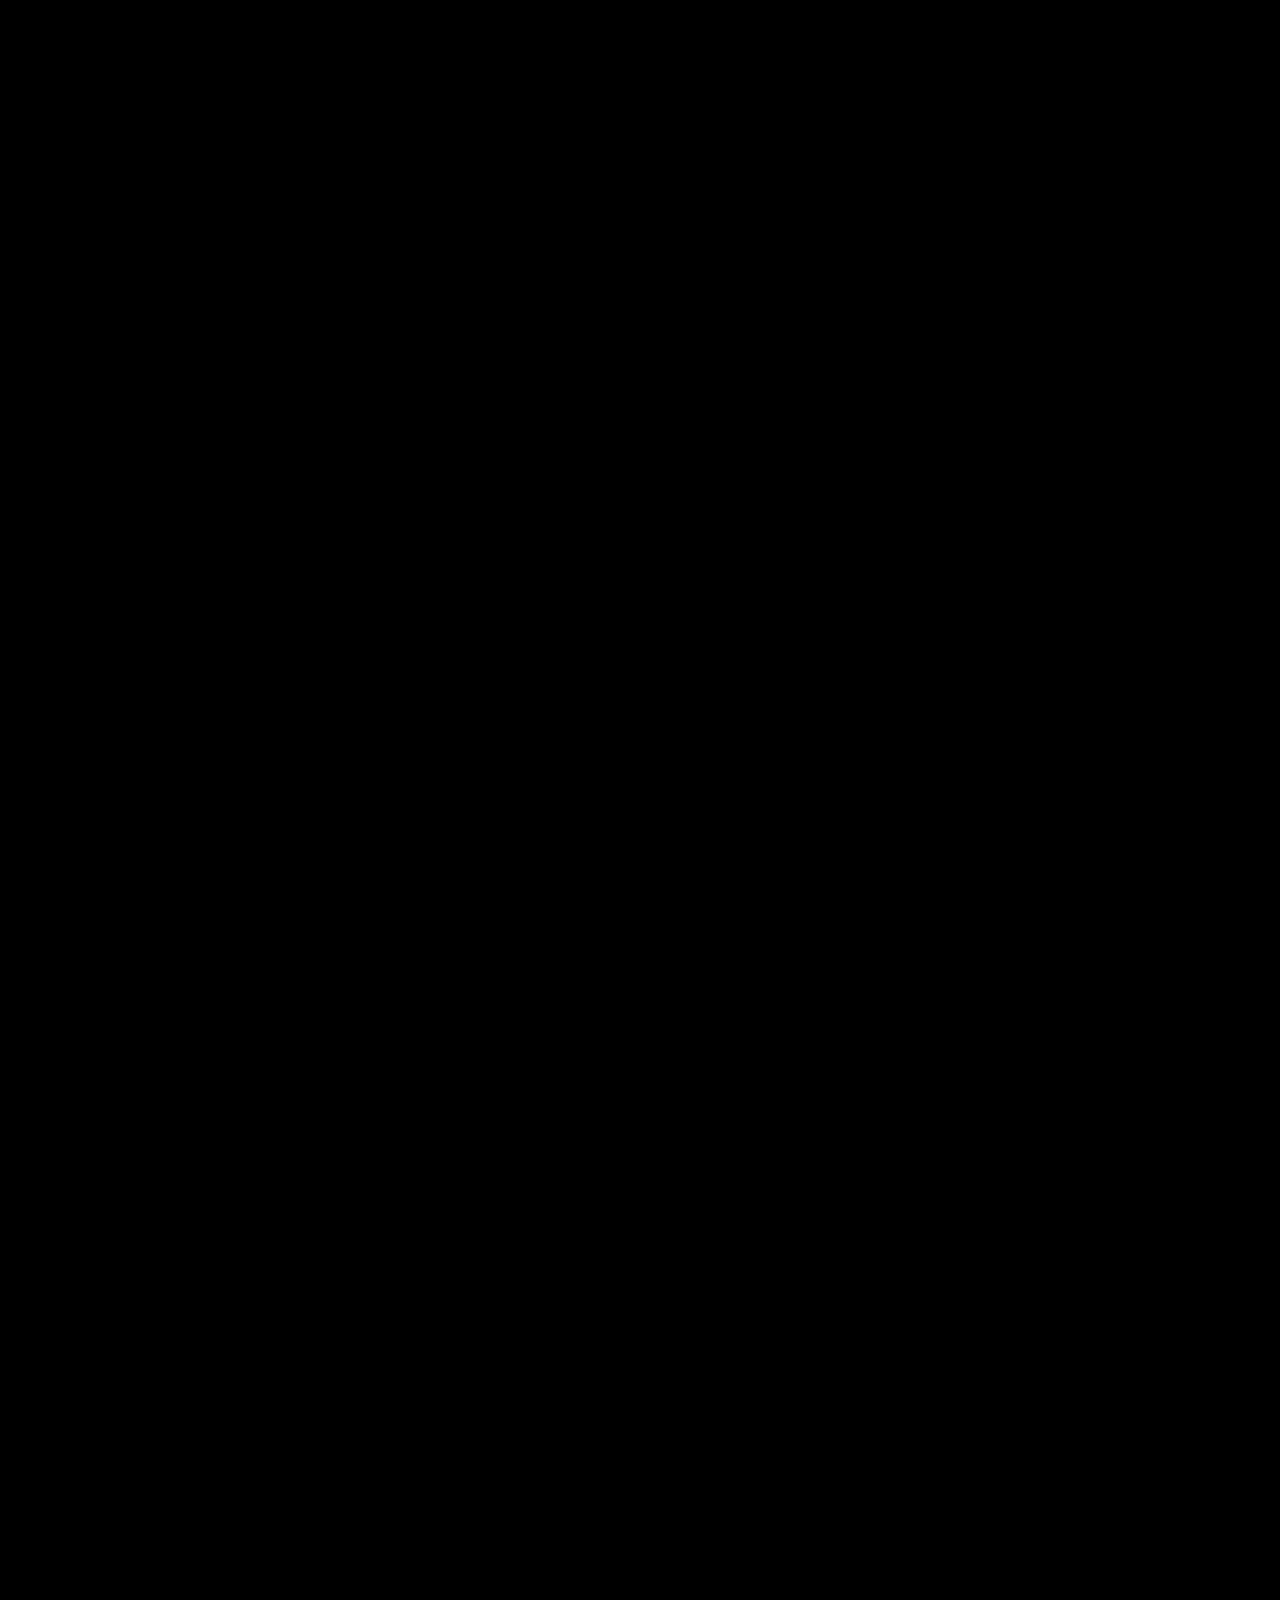
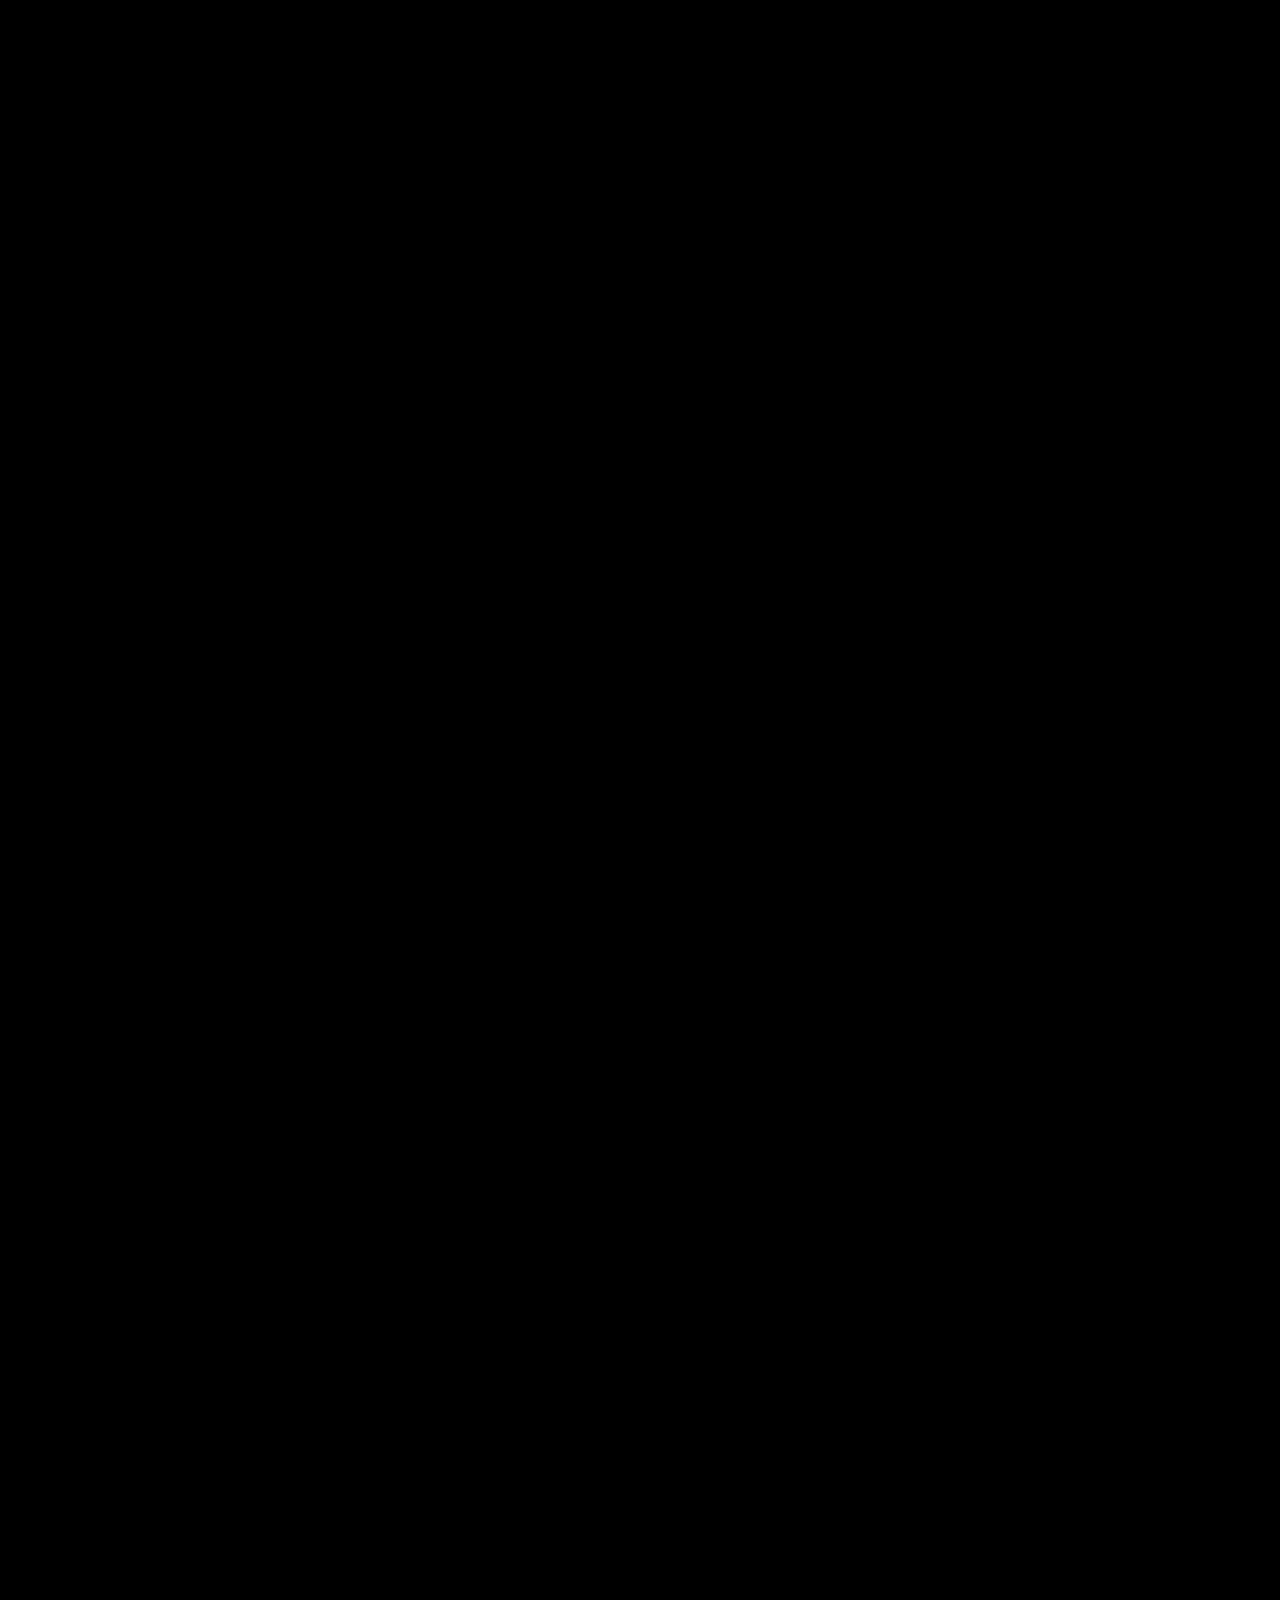
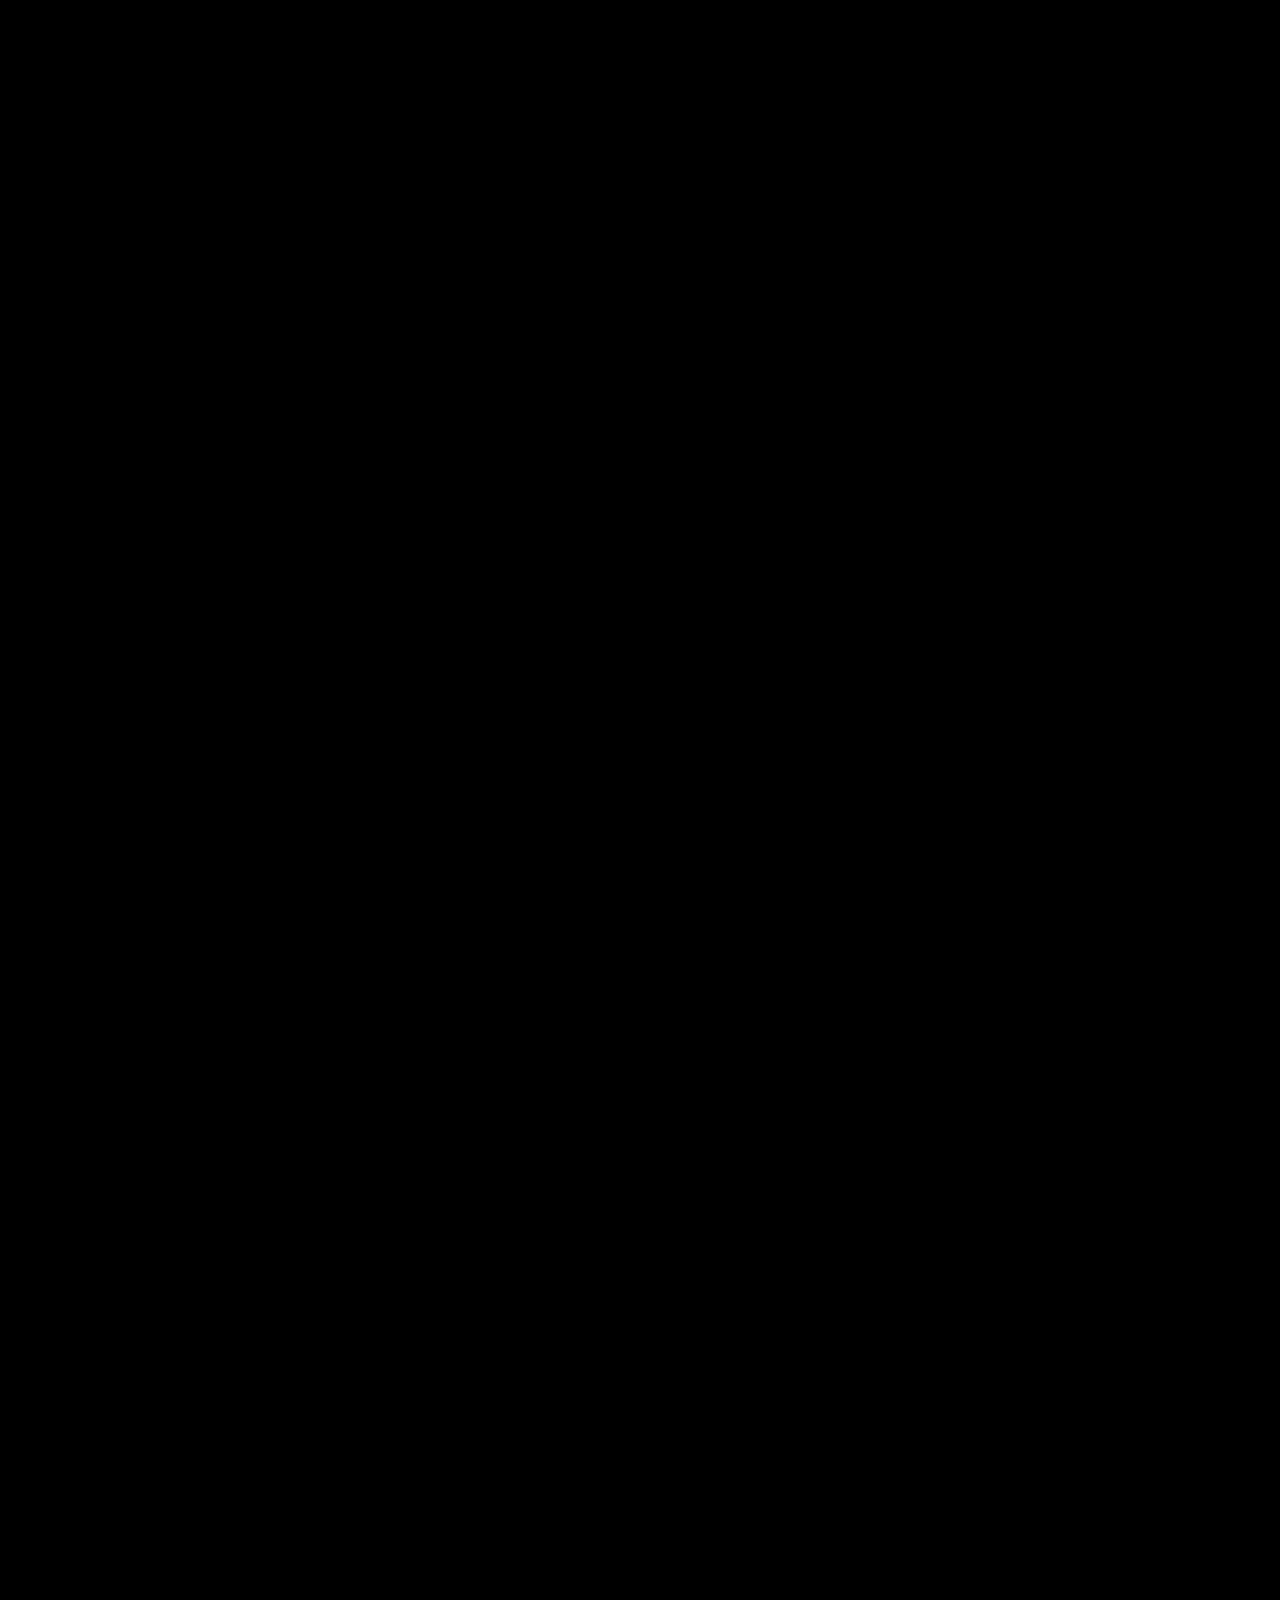
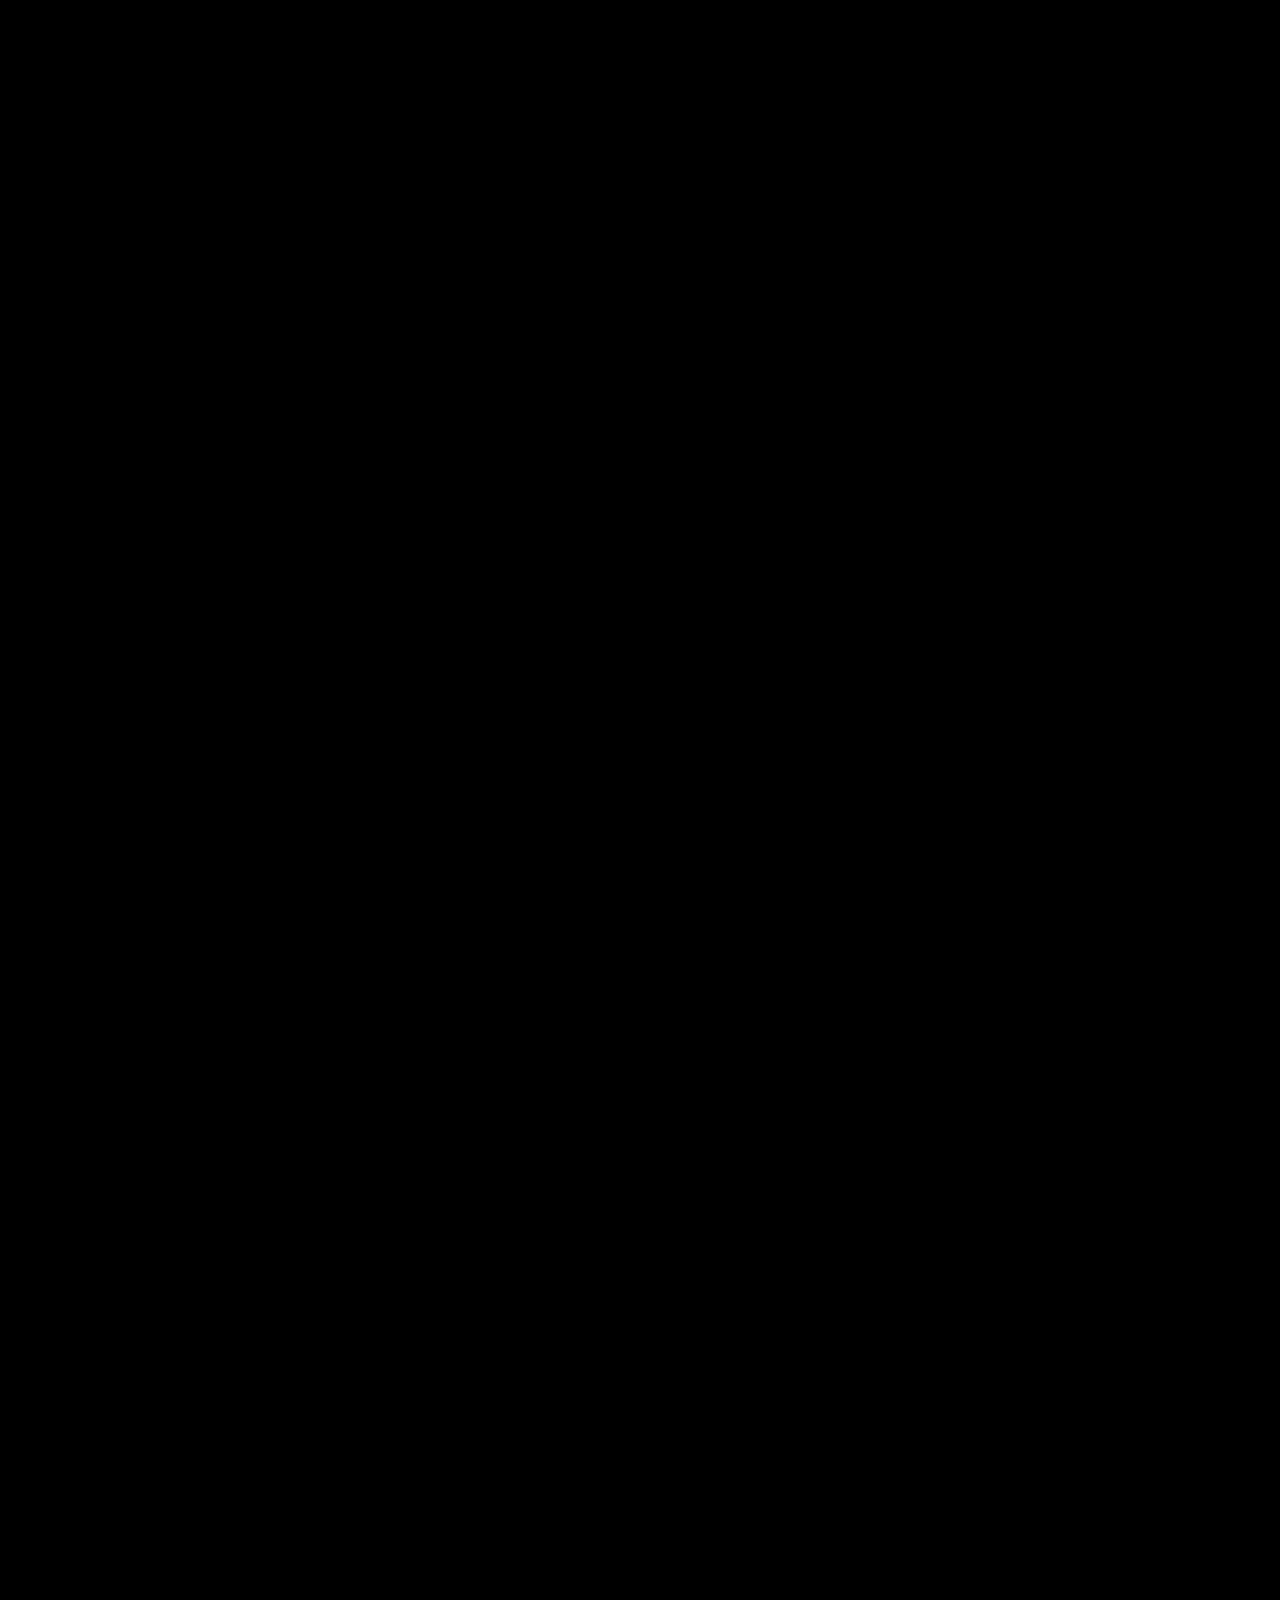
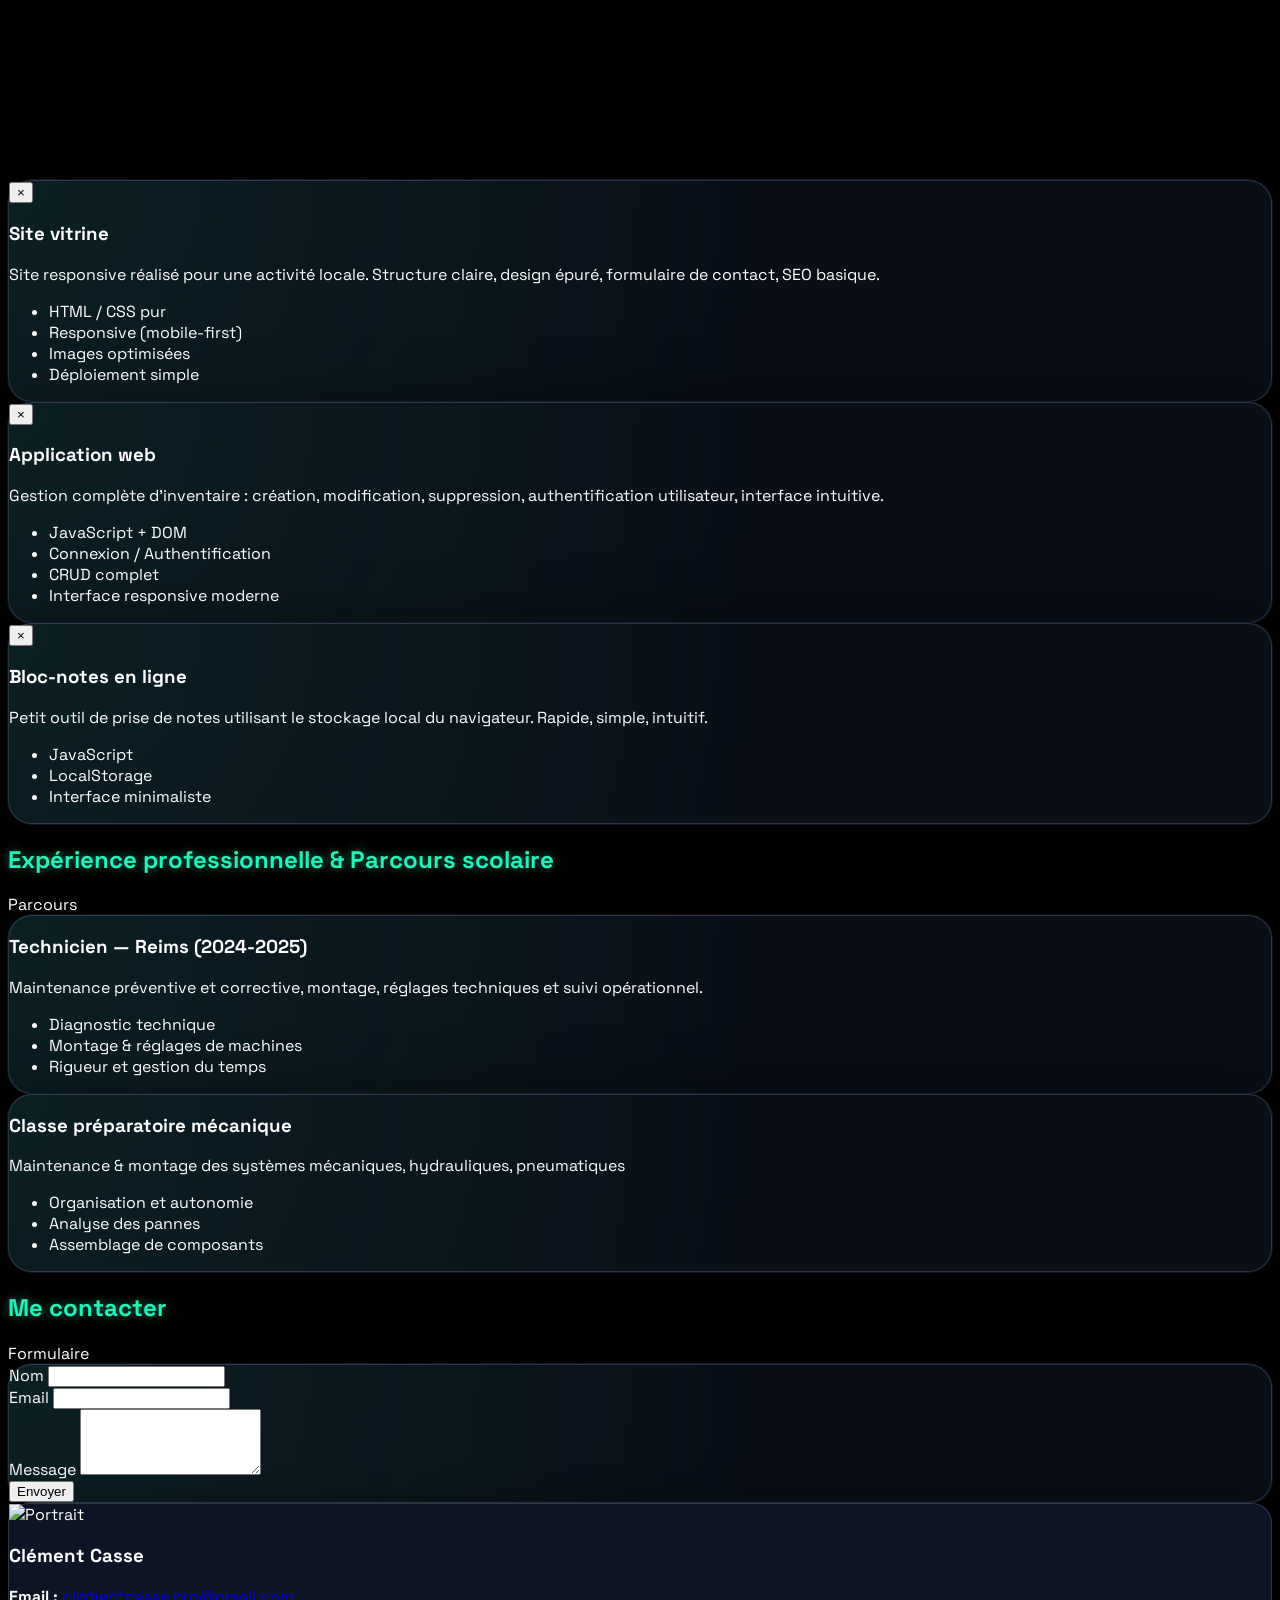
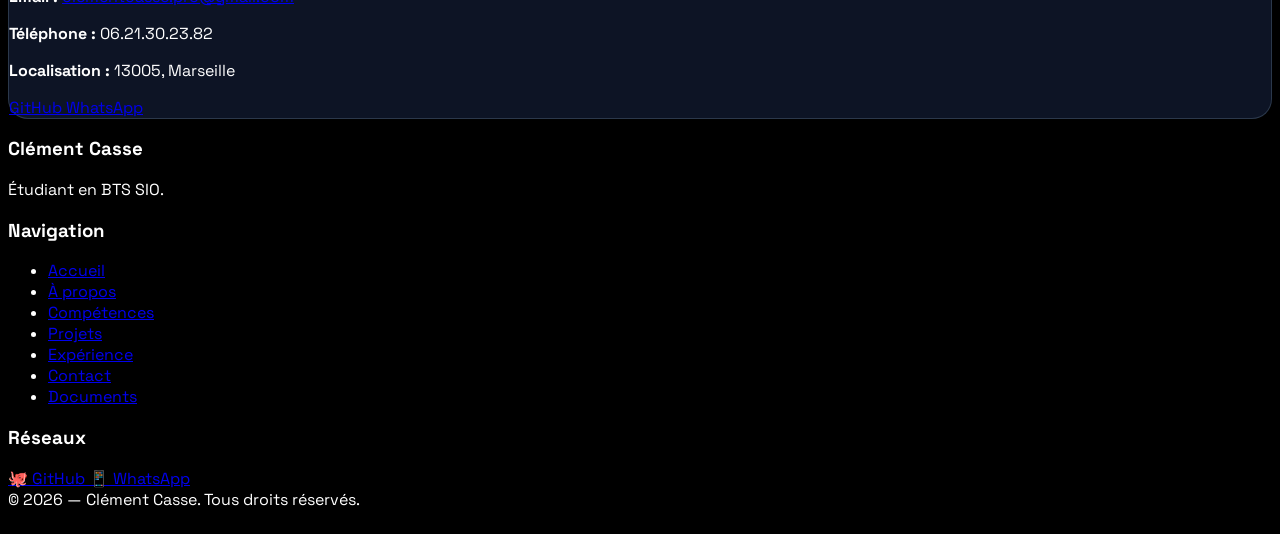
==== commit fea5a59c: "Update Index.html" ====
--- a/Index.html
+++ b/Index.html
@@ -79,10 +79,6 @@
     .nav-link:hover::after,
     .nav-link.nav-active::after {
       width: 100%;
-    }
-
-      .nav-link.nav-active {
-      color: #fff;
     }
 
     /* Panels */
@@ -1003,21 +999,30 @@
 /* ===============================
    ACTIVE NAVIGATION (highlight)
 ================================ */
-const sections = document.querySelectorAll("section[id]");
-const navLinks = document.querySelectorAll(".navbar-nav .nav-link");
-
-const navObserver = new IntersectionObserver((entries) => {
-  entries.forEach(entry => {
-    if (entry.isIntersecting) {
-      const id = entry.target.getAttribute("id");
-      navLinks.forEach(link => {
-        link.classList.toggle("text-emerald-300", link.getAttribute("href") === "#" + id);
-      });
+const navSections = document.querySelectorAll("section[id]");
+const navItems = document.querySelectorAll("nav a.nav-link");
+
+function updateActiveNav() {
+  let currentId = "accueil";
+  navSections.forEach(section => {
+    if (section.getBoundingClientRect().top <= 140) {
+      currentId = section.id;
     }
   });
-}, { threshold: 0.4 });
-
-sections.forEach(section => navObserver.observe(section));
+
+  // En bas de page, on active Contact
+  if (window.innerHeight + window.scrollY >= document.body.scrollHeight - 5) {
+    currentId = "contact";
+  }
+
+  navItems.forEach(link => {
+    link.classList.toggle("nav-active", link.getAttribute("href") === "#" + currentId);
+  });
+}
+
+window.addEventListener("scroll", updateActiveNav);
+window.addEventListener("load", updateActiveNav);
+updateActiveNav();
 
 /* ===============================
    GLOW ON HOVER (cards / blocs)
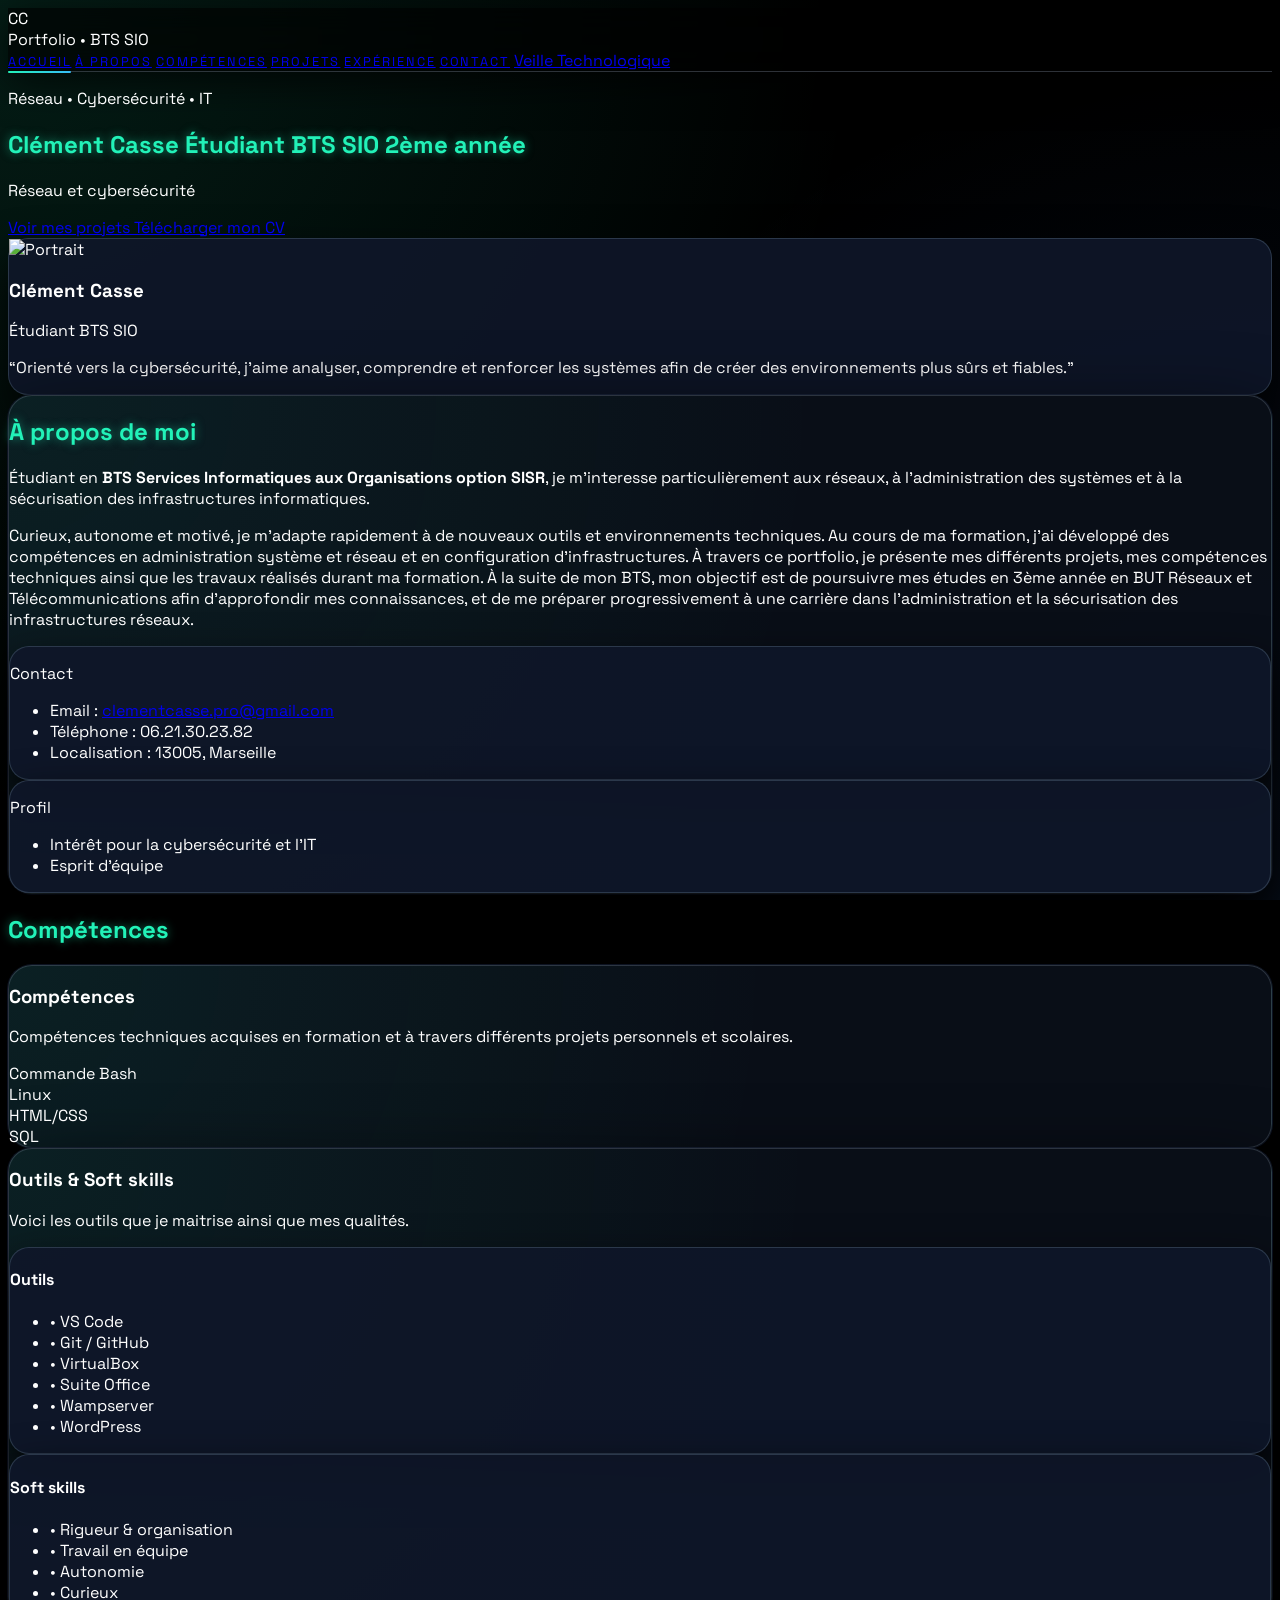
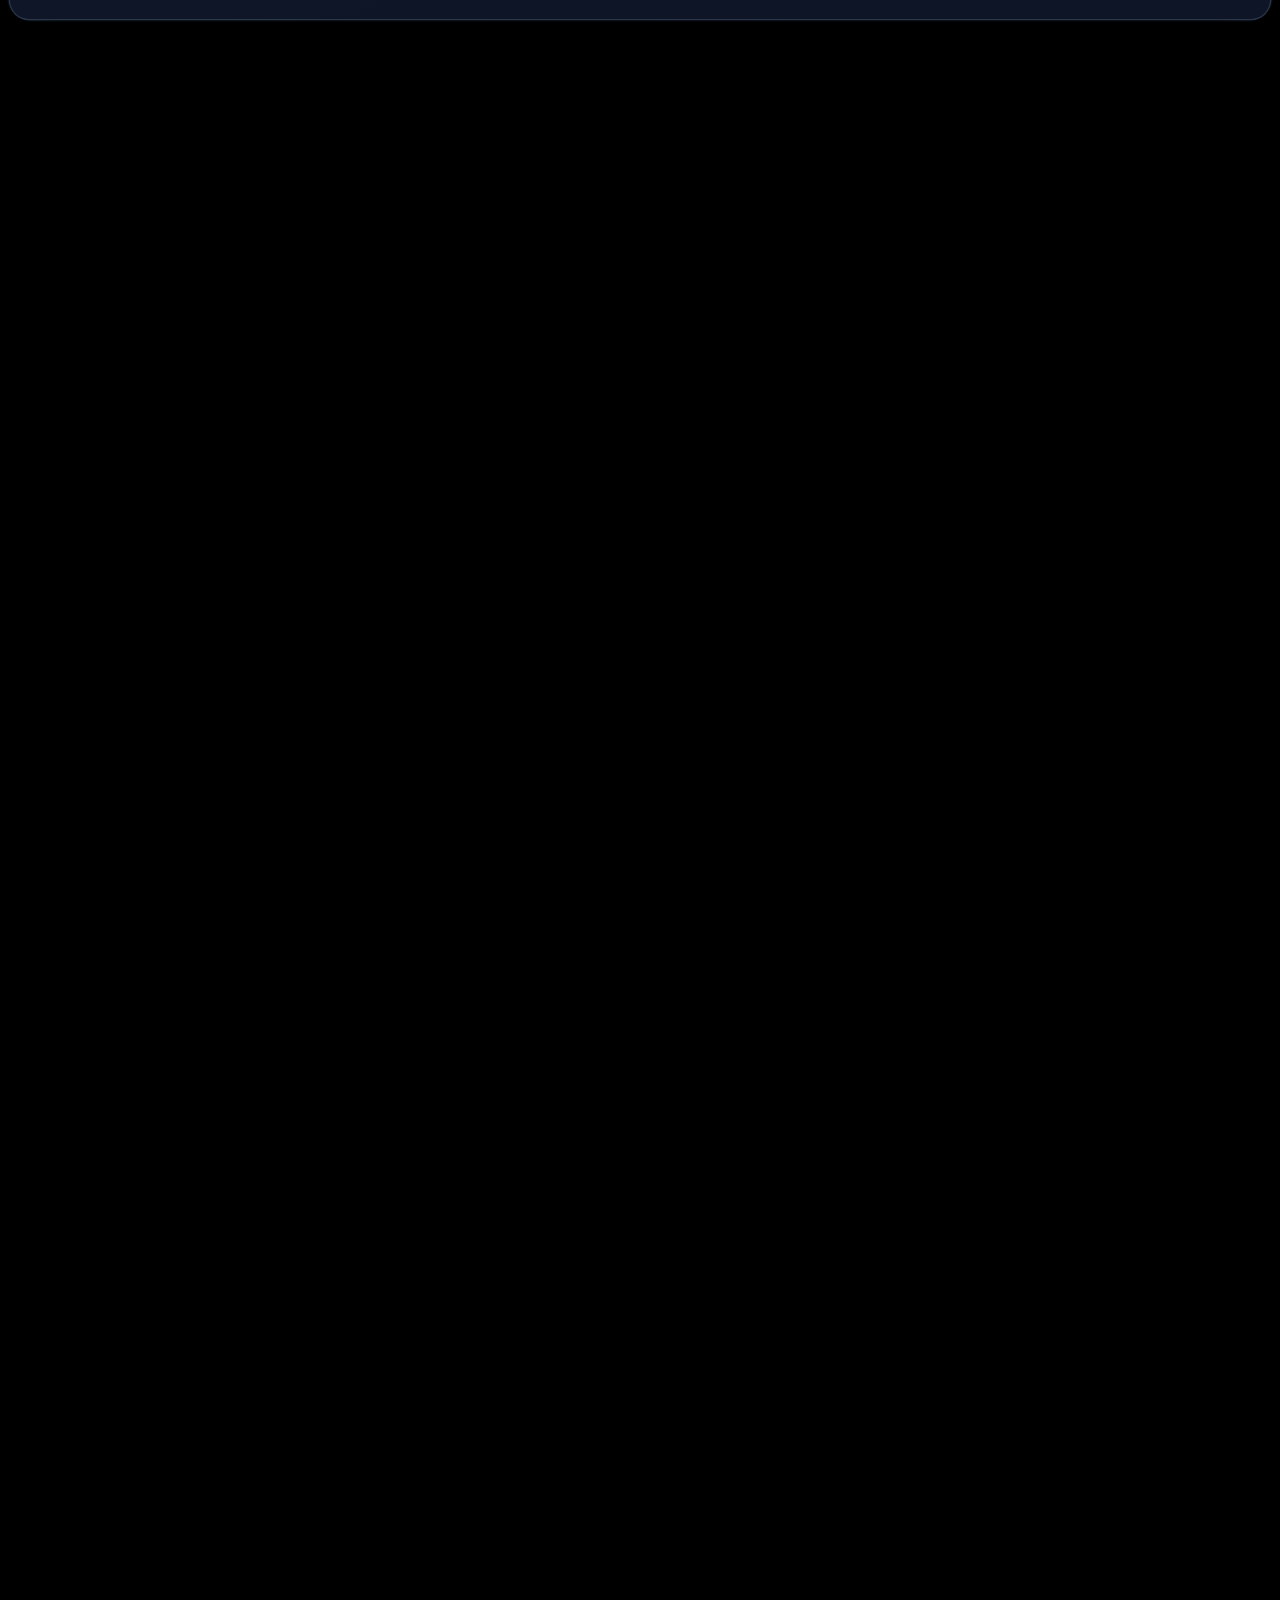
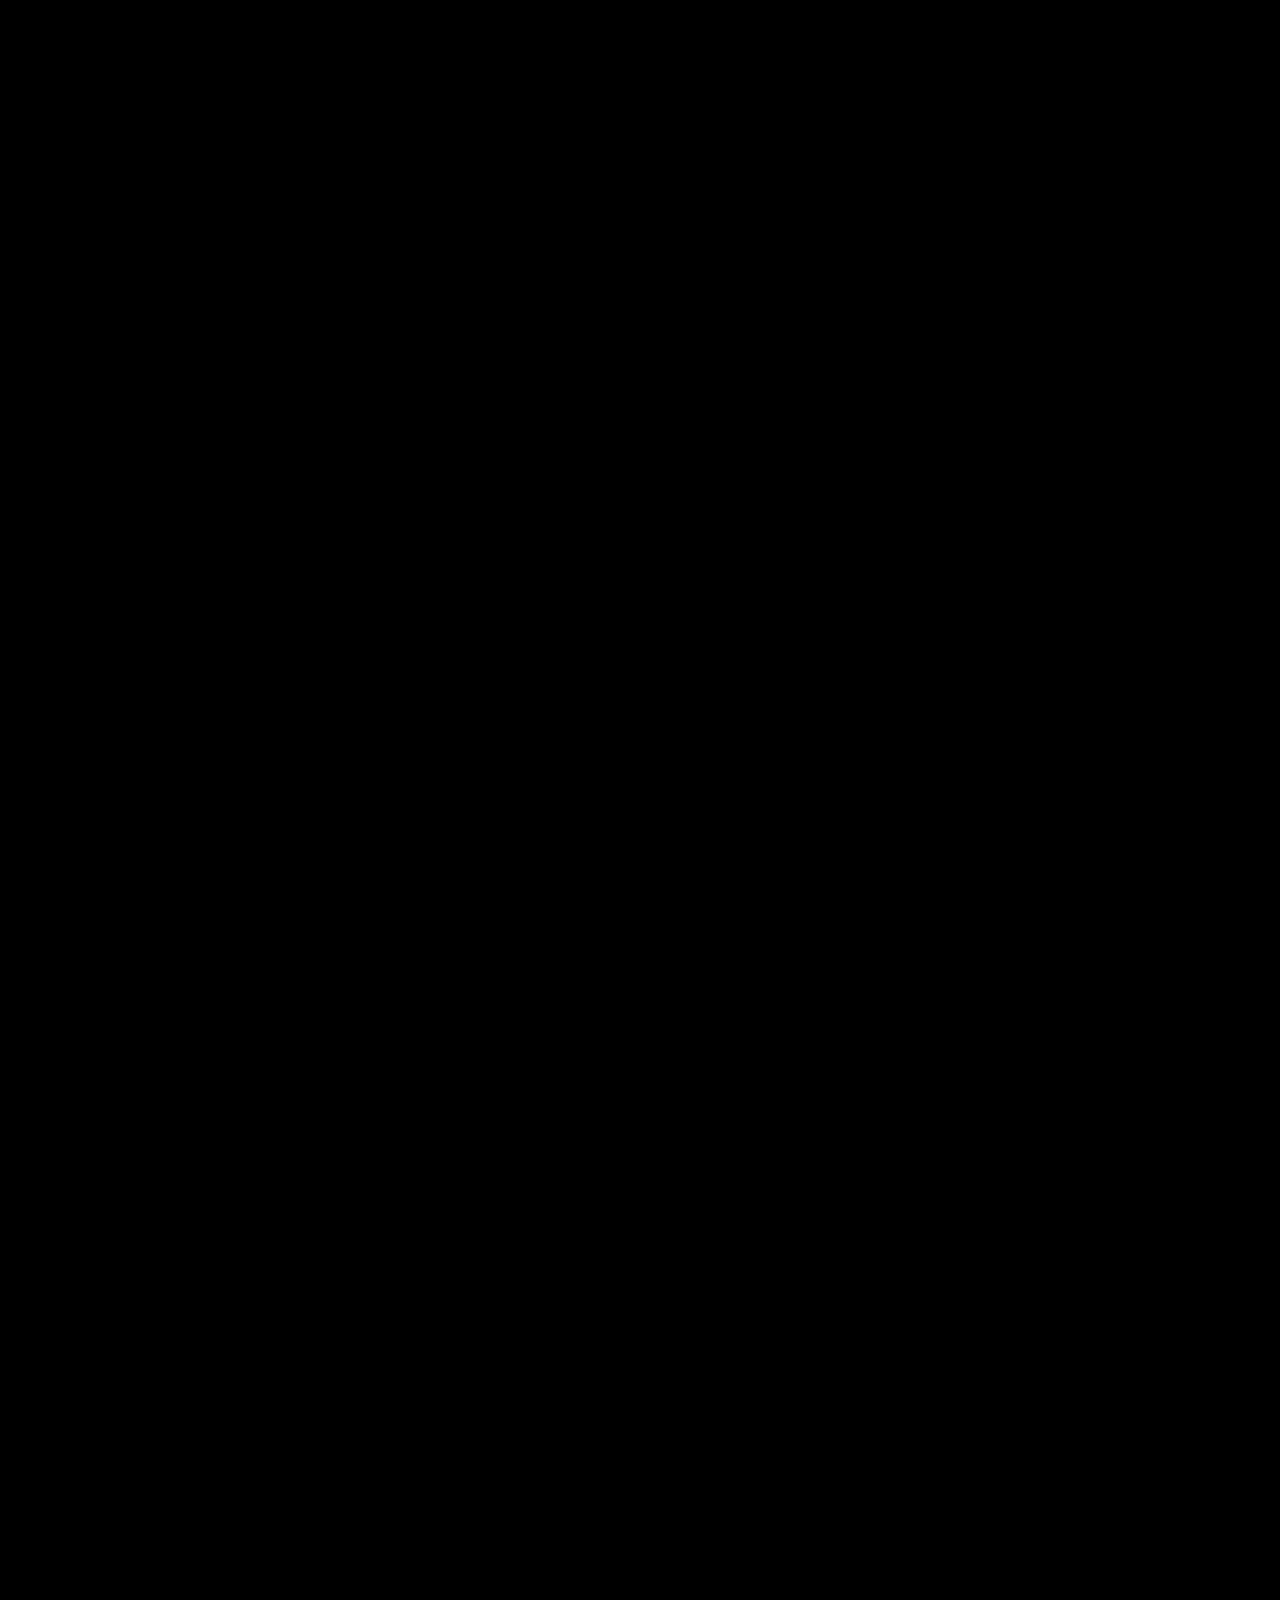
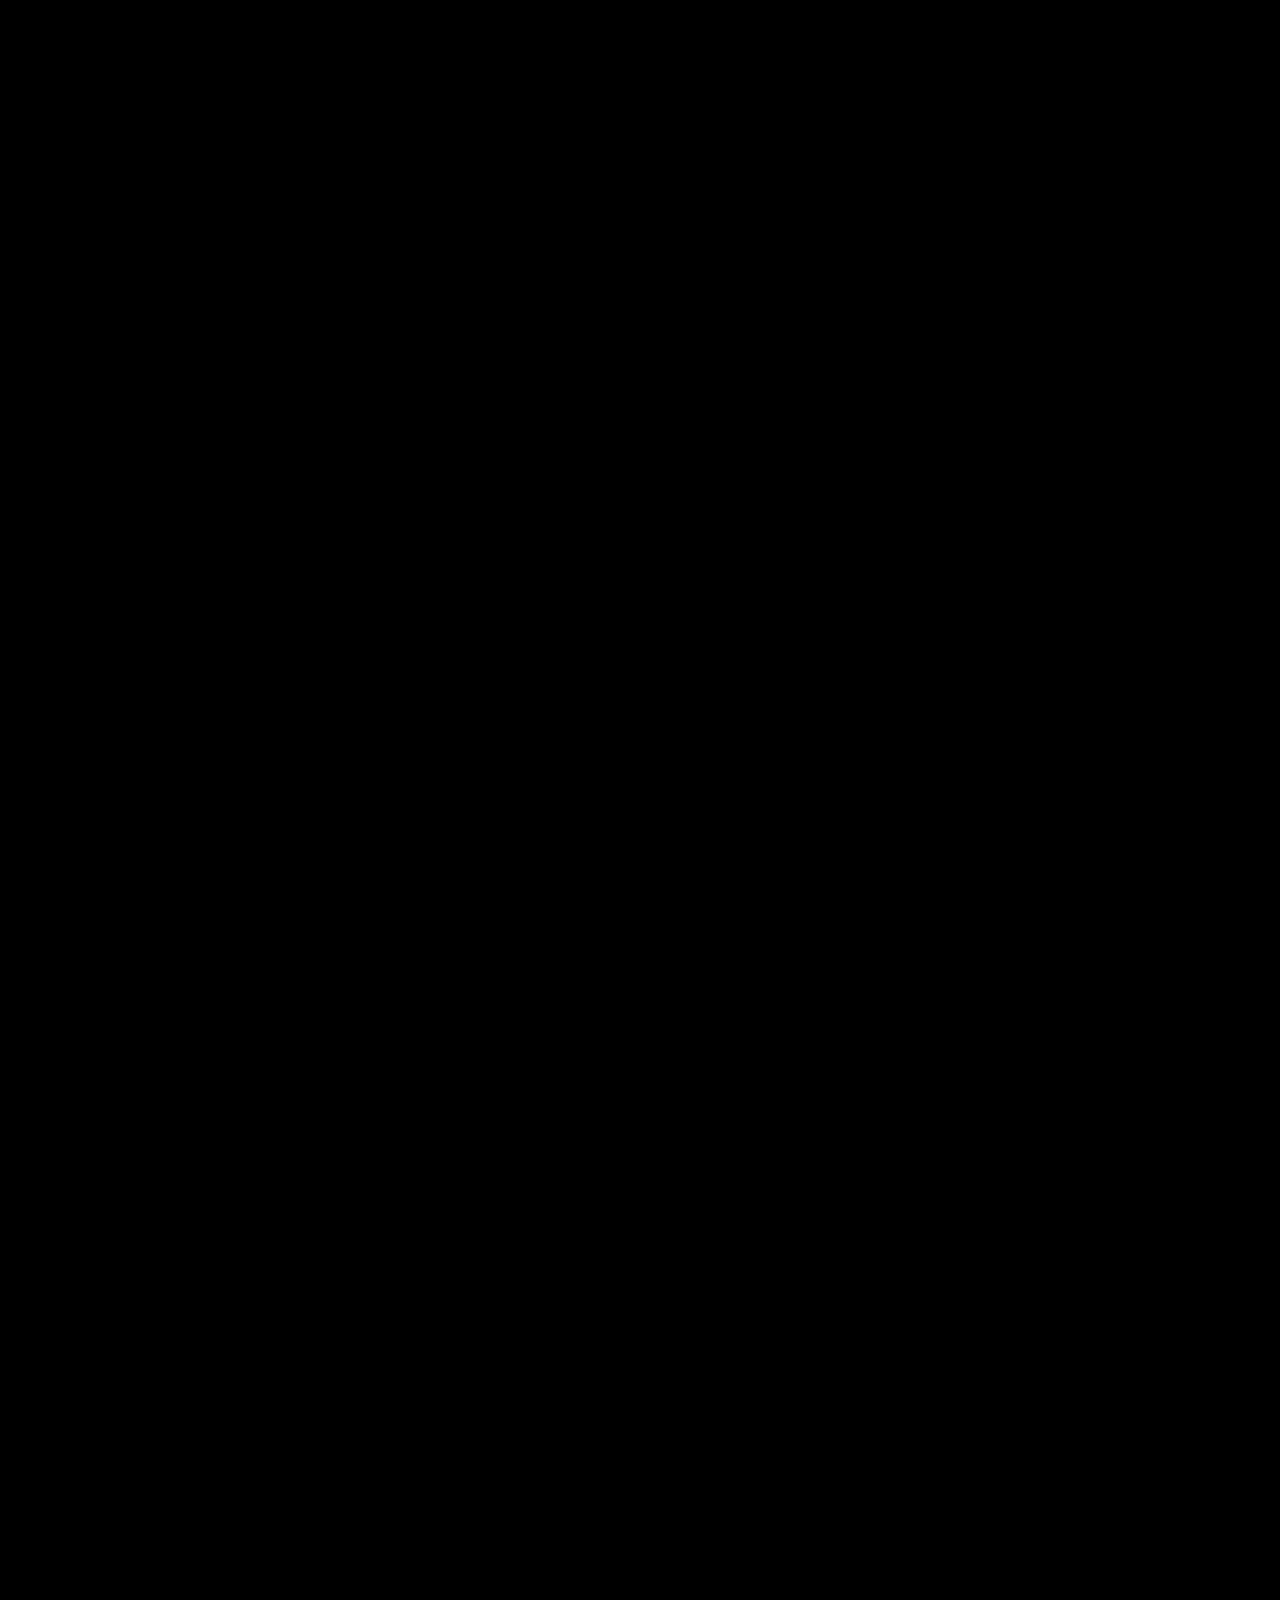
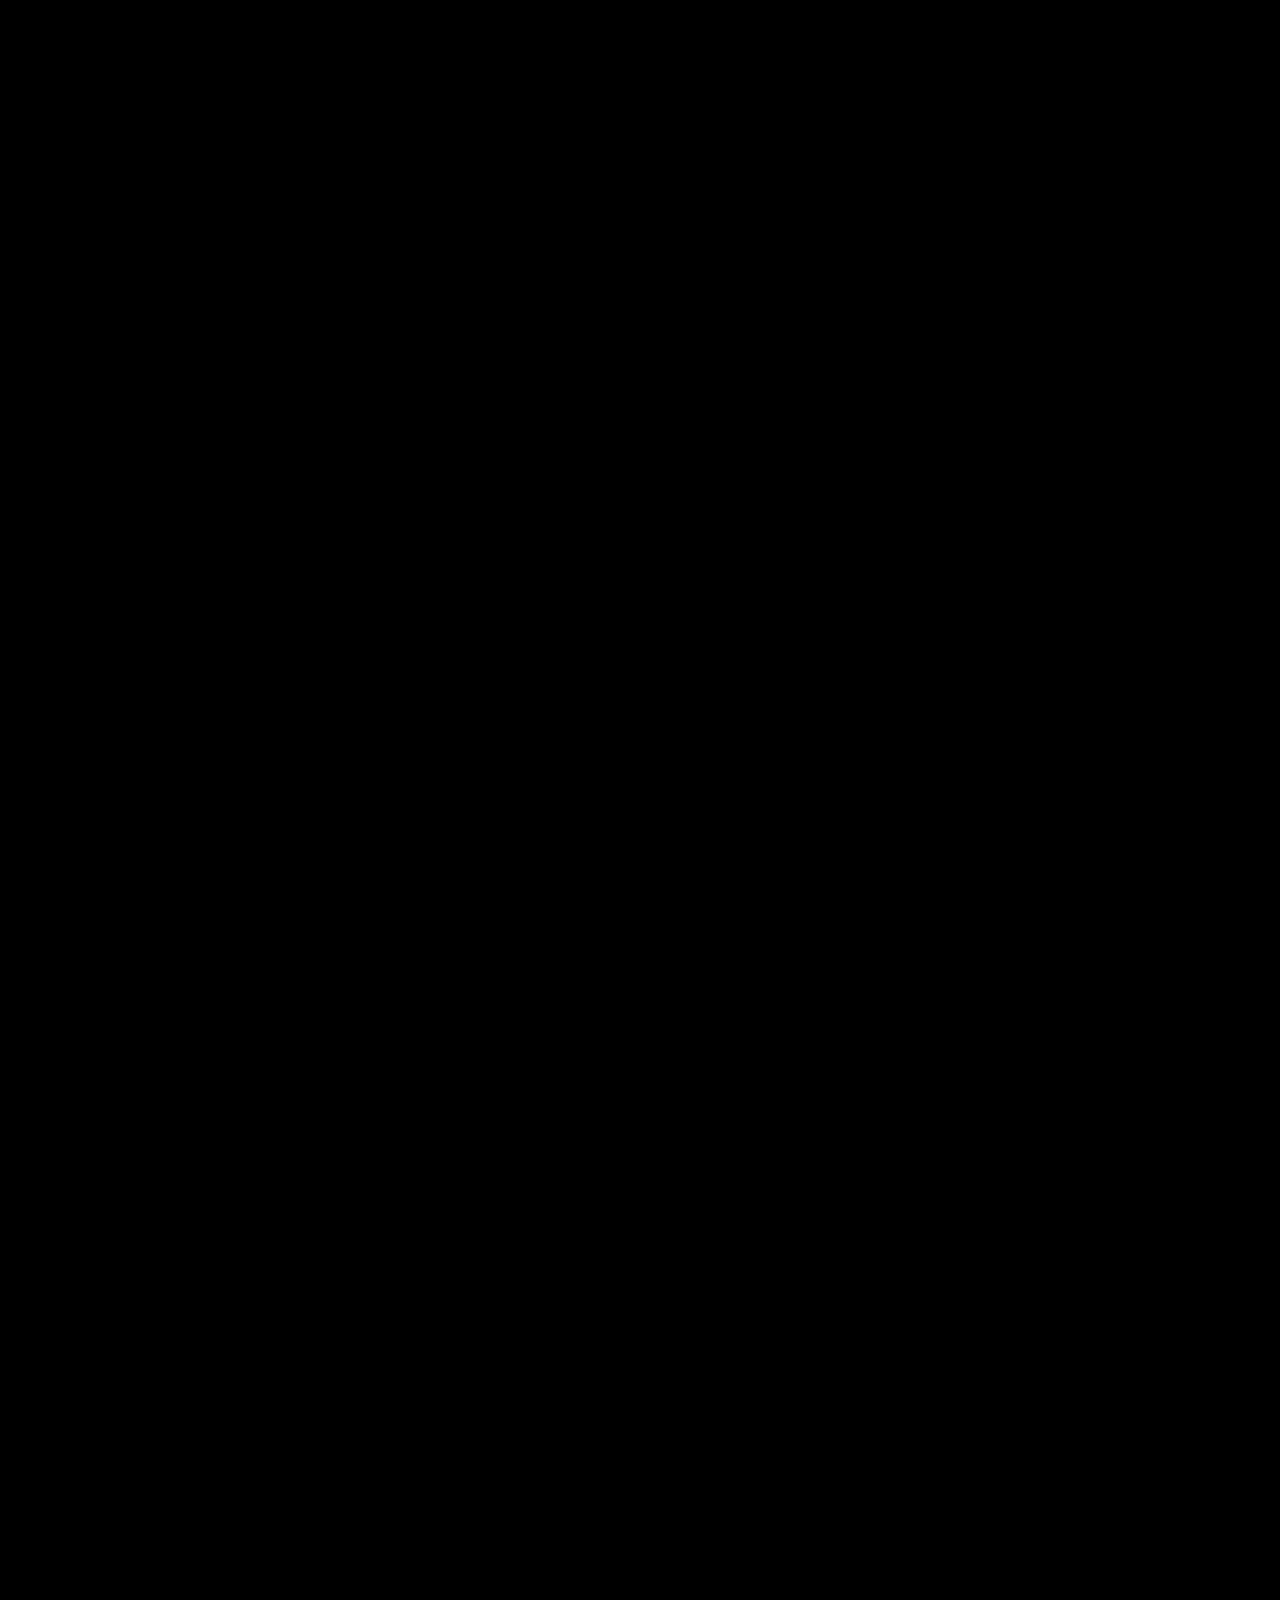
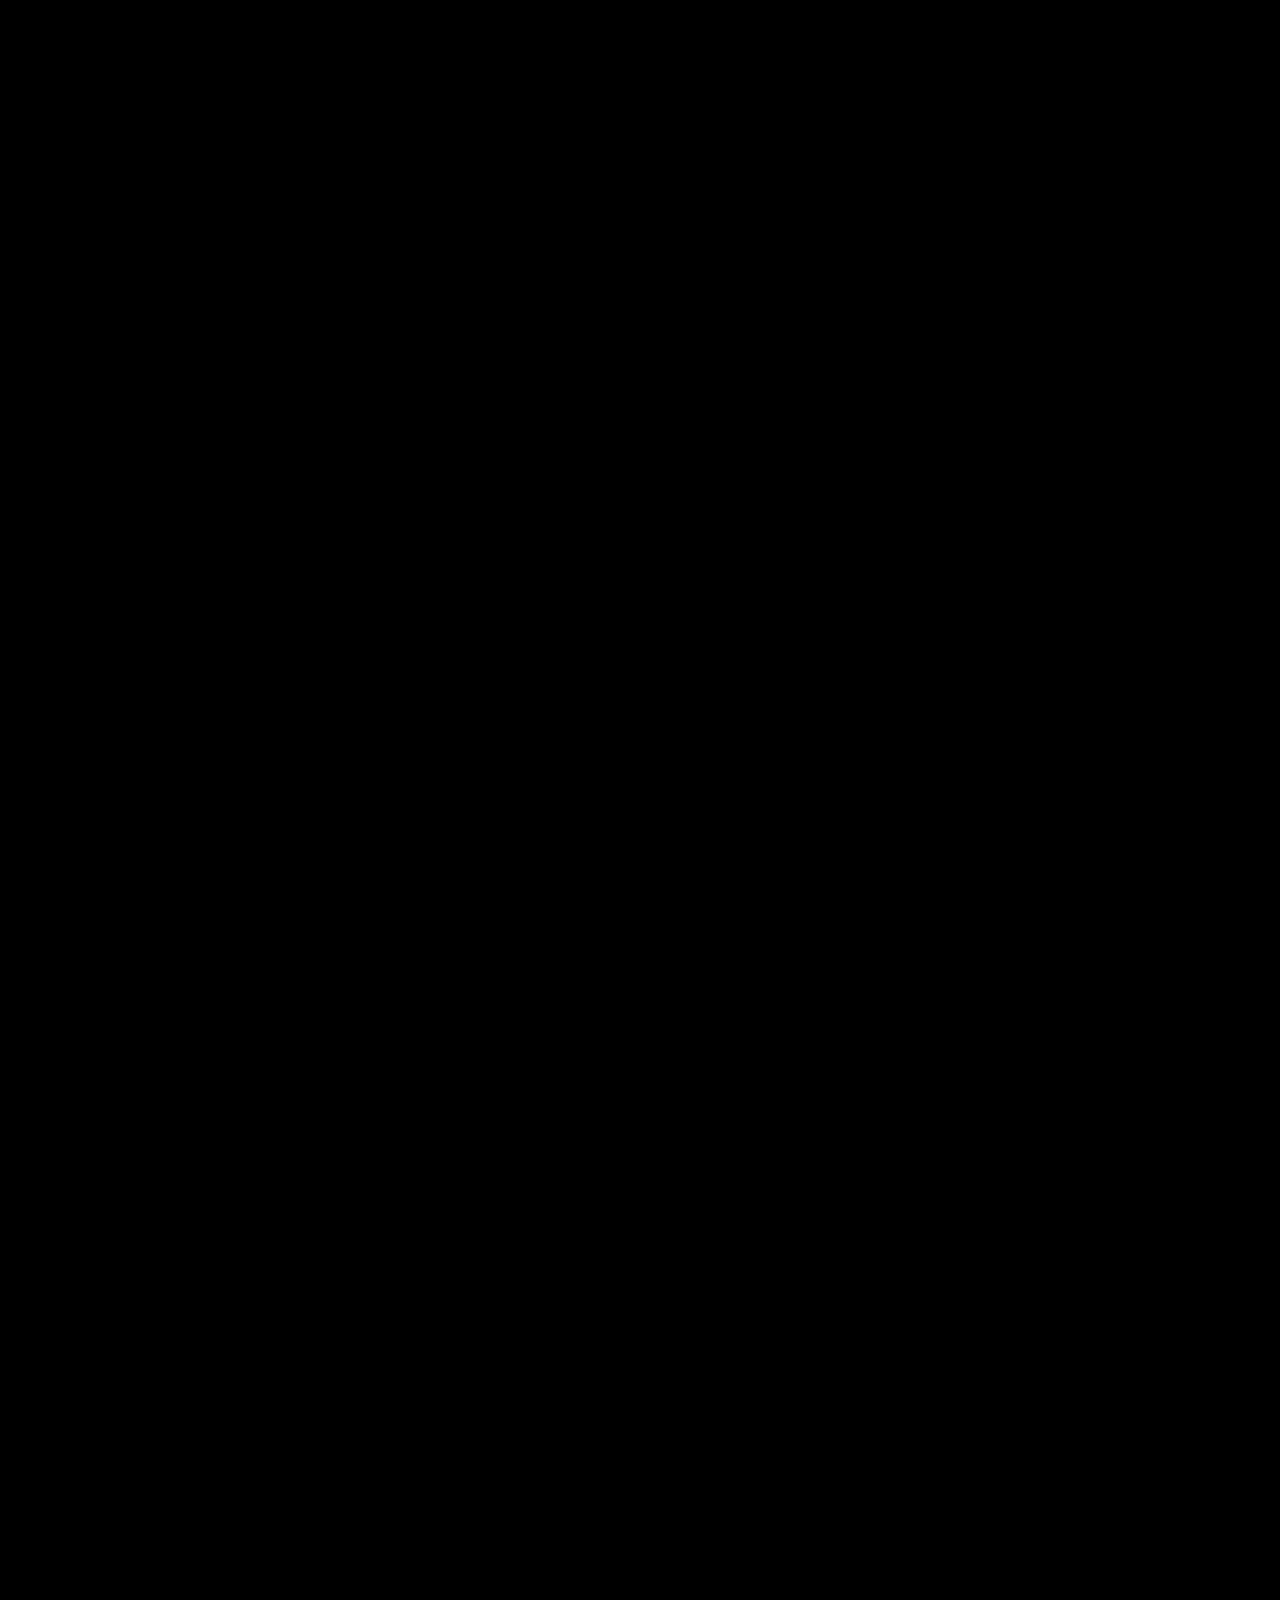
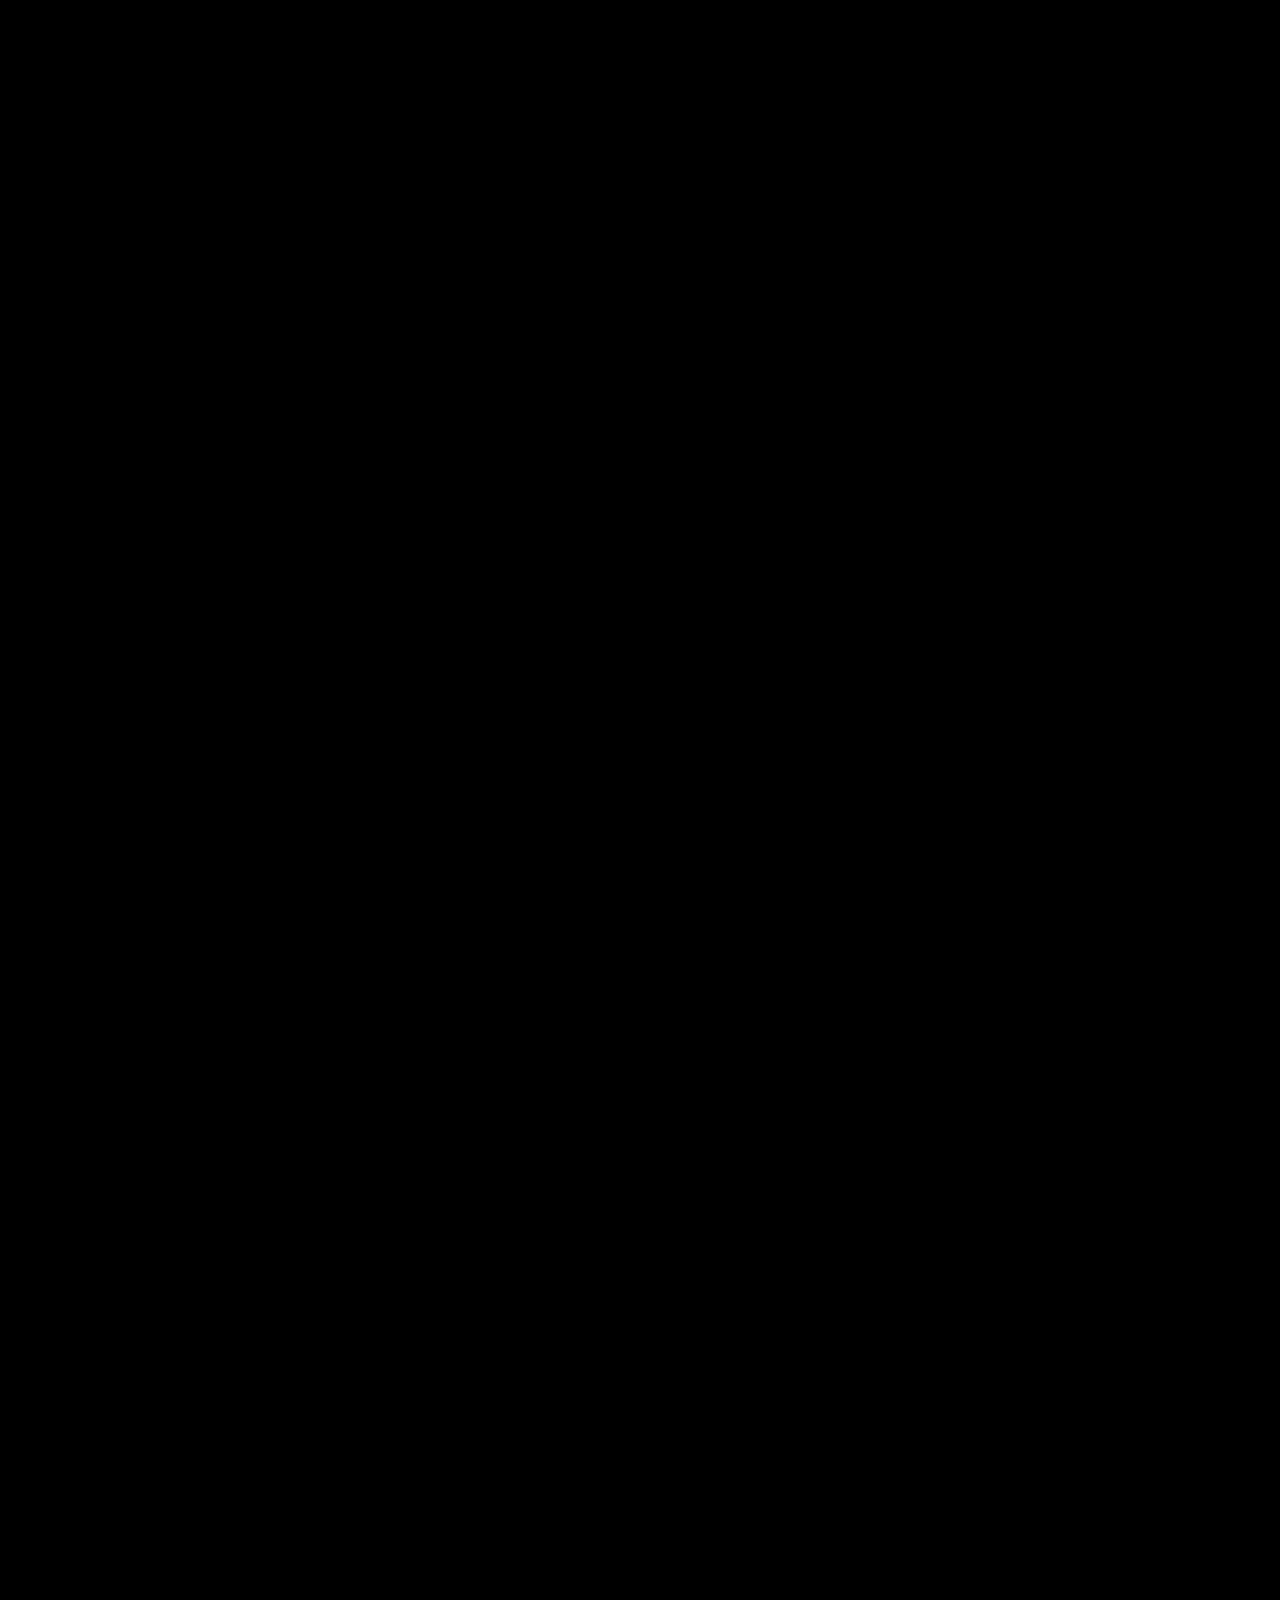
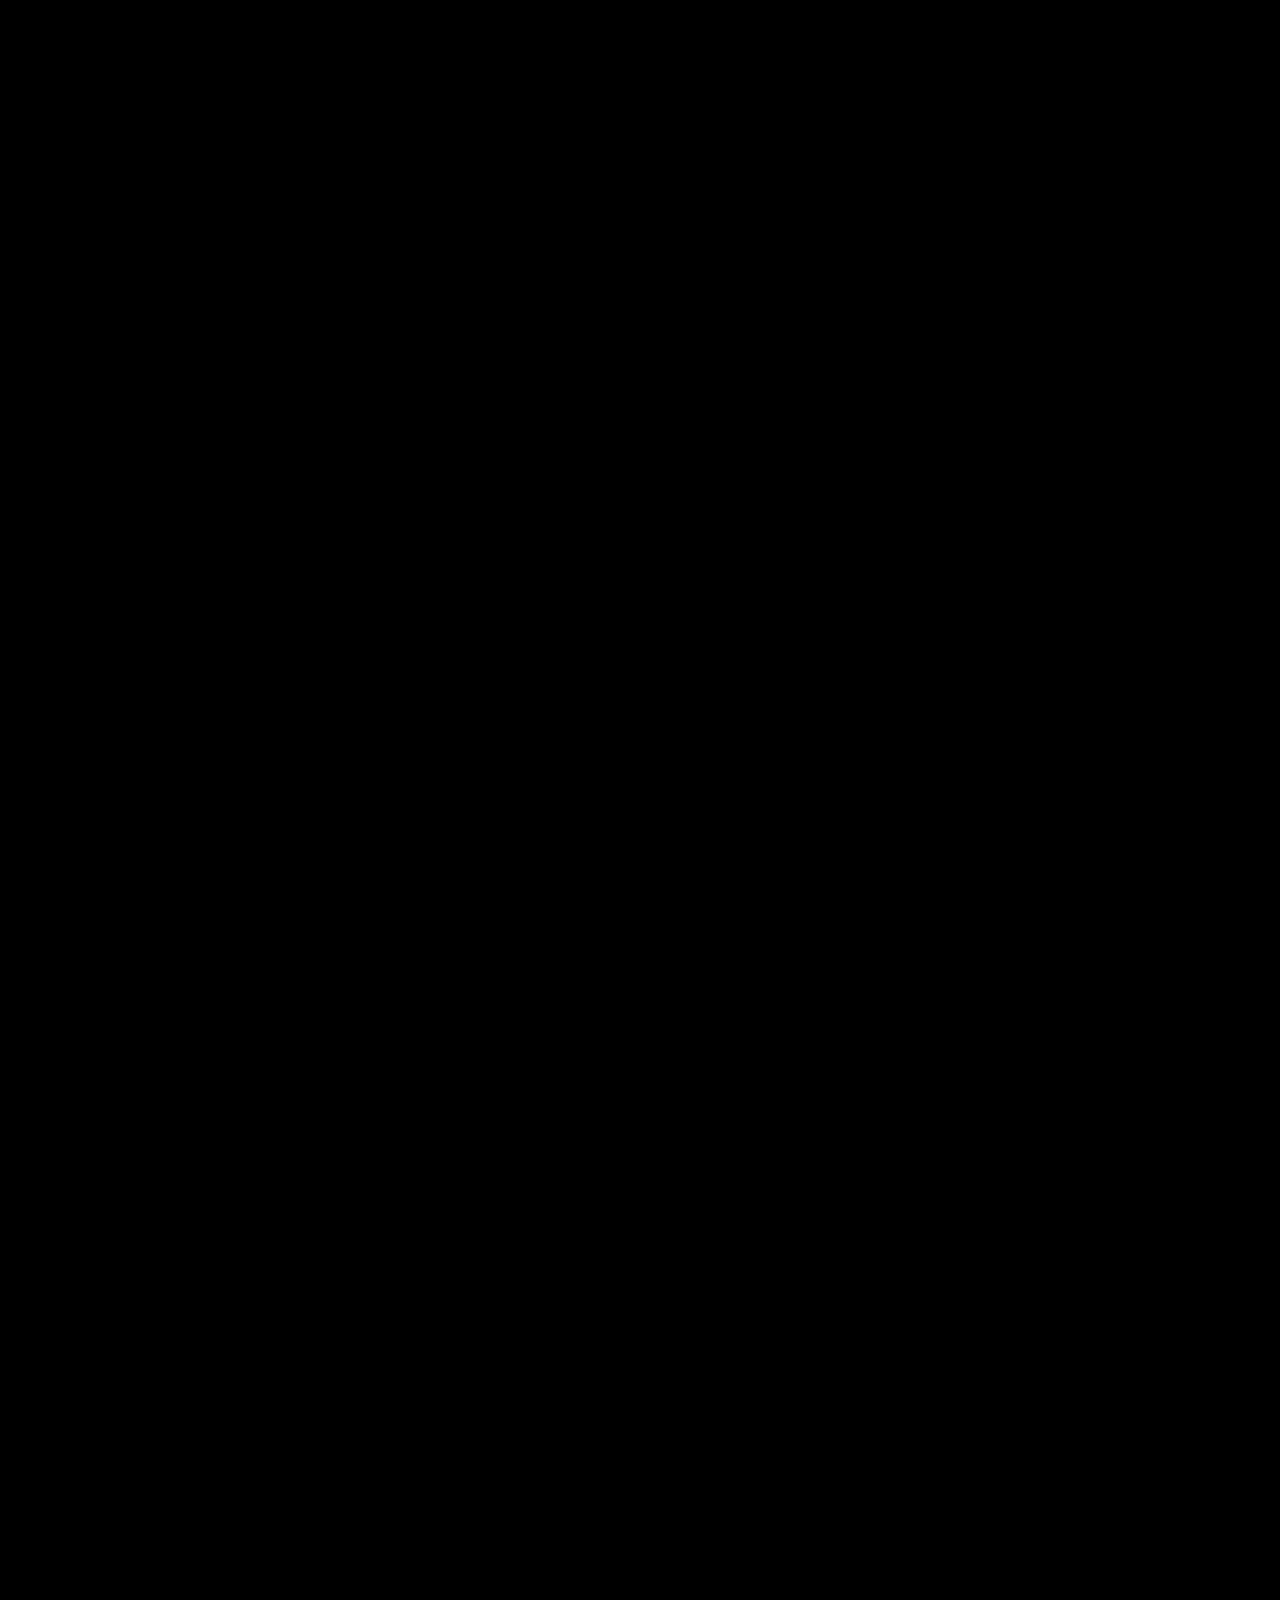
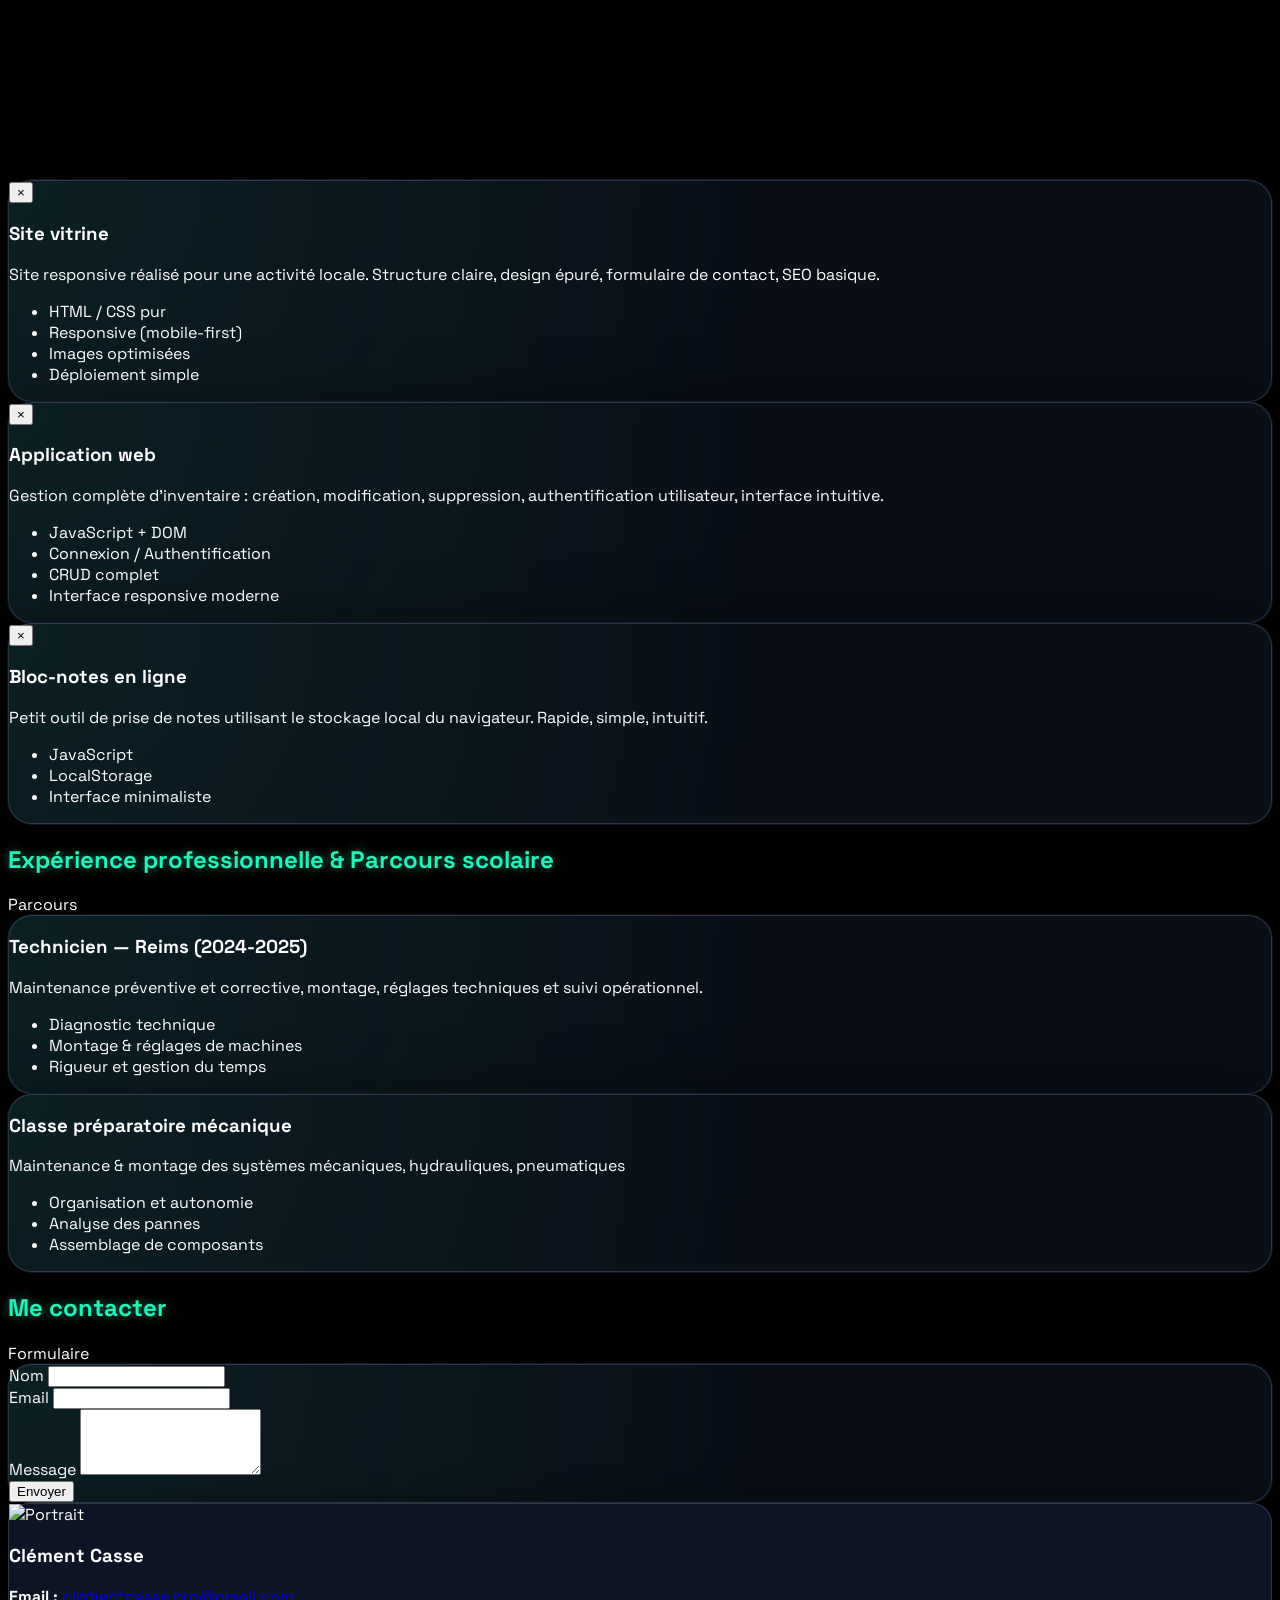
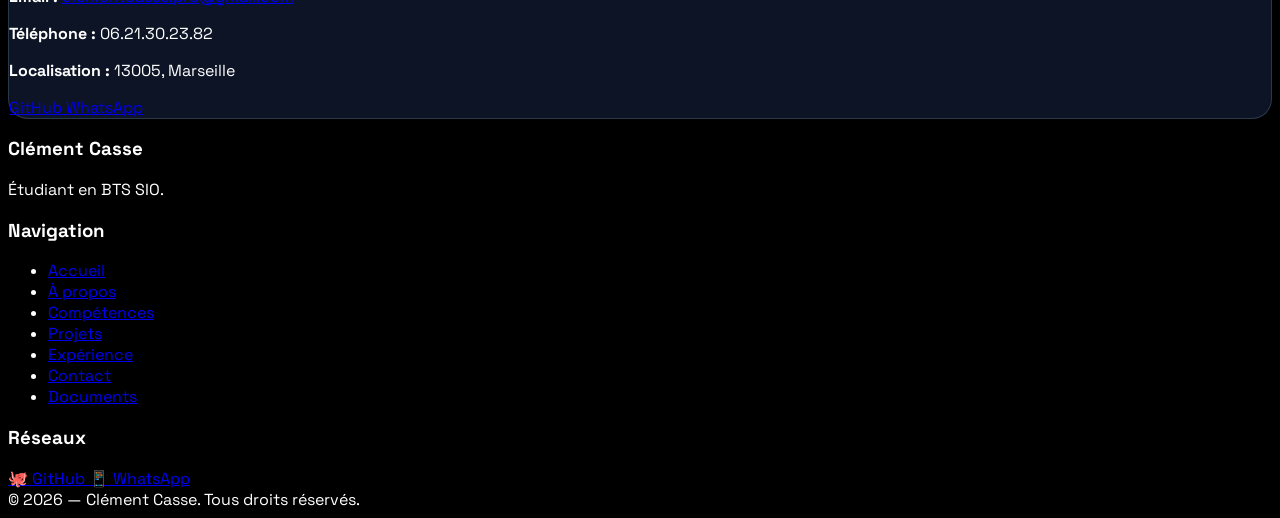
==== commit 8688403c: "Update Index.html" ====
--- a/Index.html
+++ b/Index.html
@@ -378,7 +378,7 @@
     </div>
   </section>
 <!-- PROJETS -->
-<section id="projets" class="mb-20 reveal relative z-[60]">
+<section id="projets" class="mb-20 reveal relative z-40">
   <div class="flex items-center justify-between gap-4 mb-6">
     <h2 class="title-anim text-2xl sm:text-3xl font-semibold text-emerald-300">Projets réalisés</h2>
   </div>
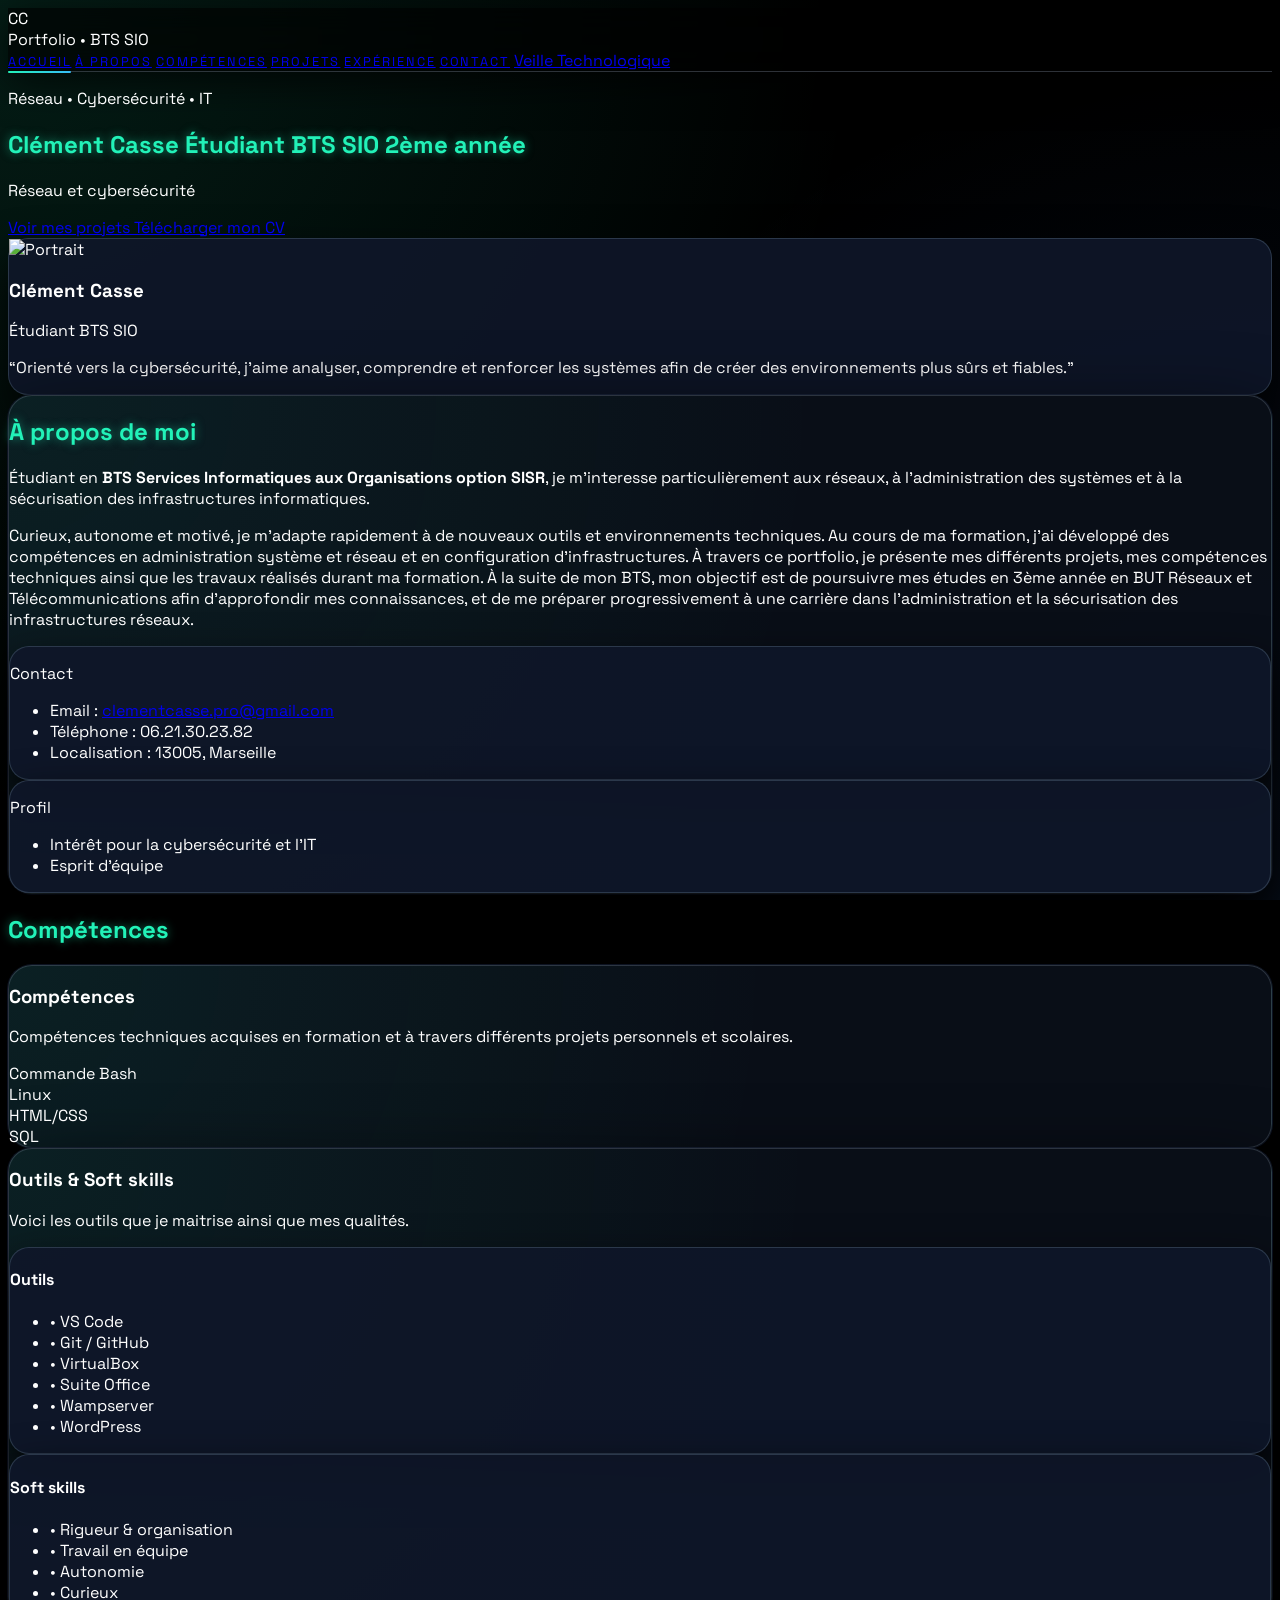
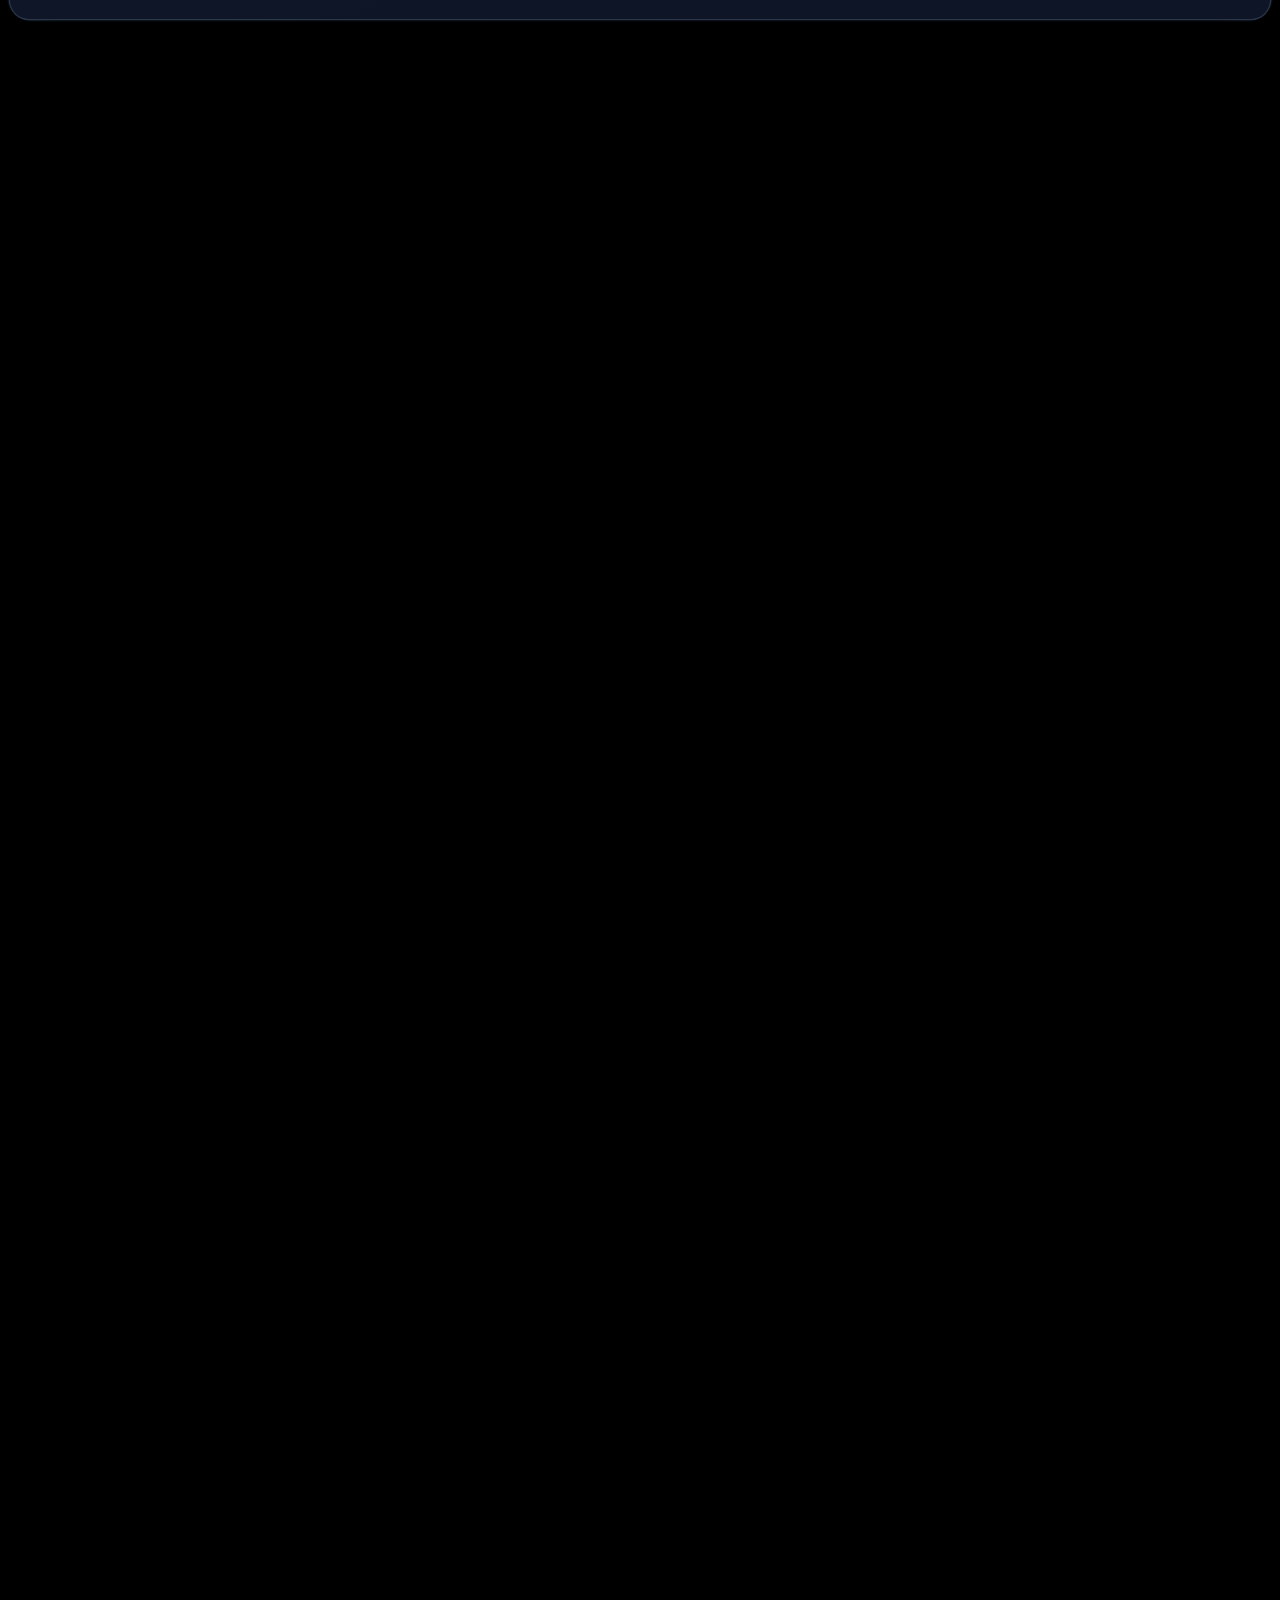
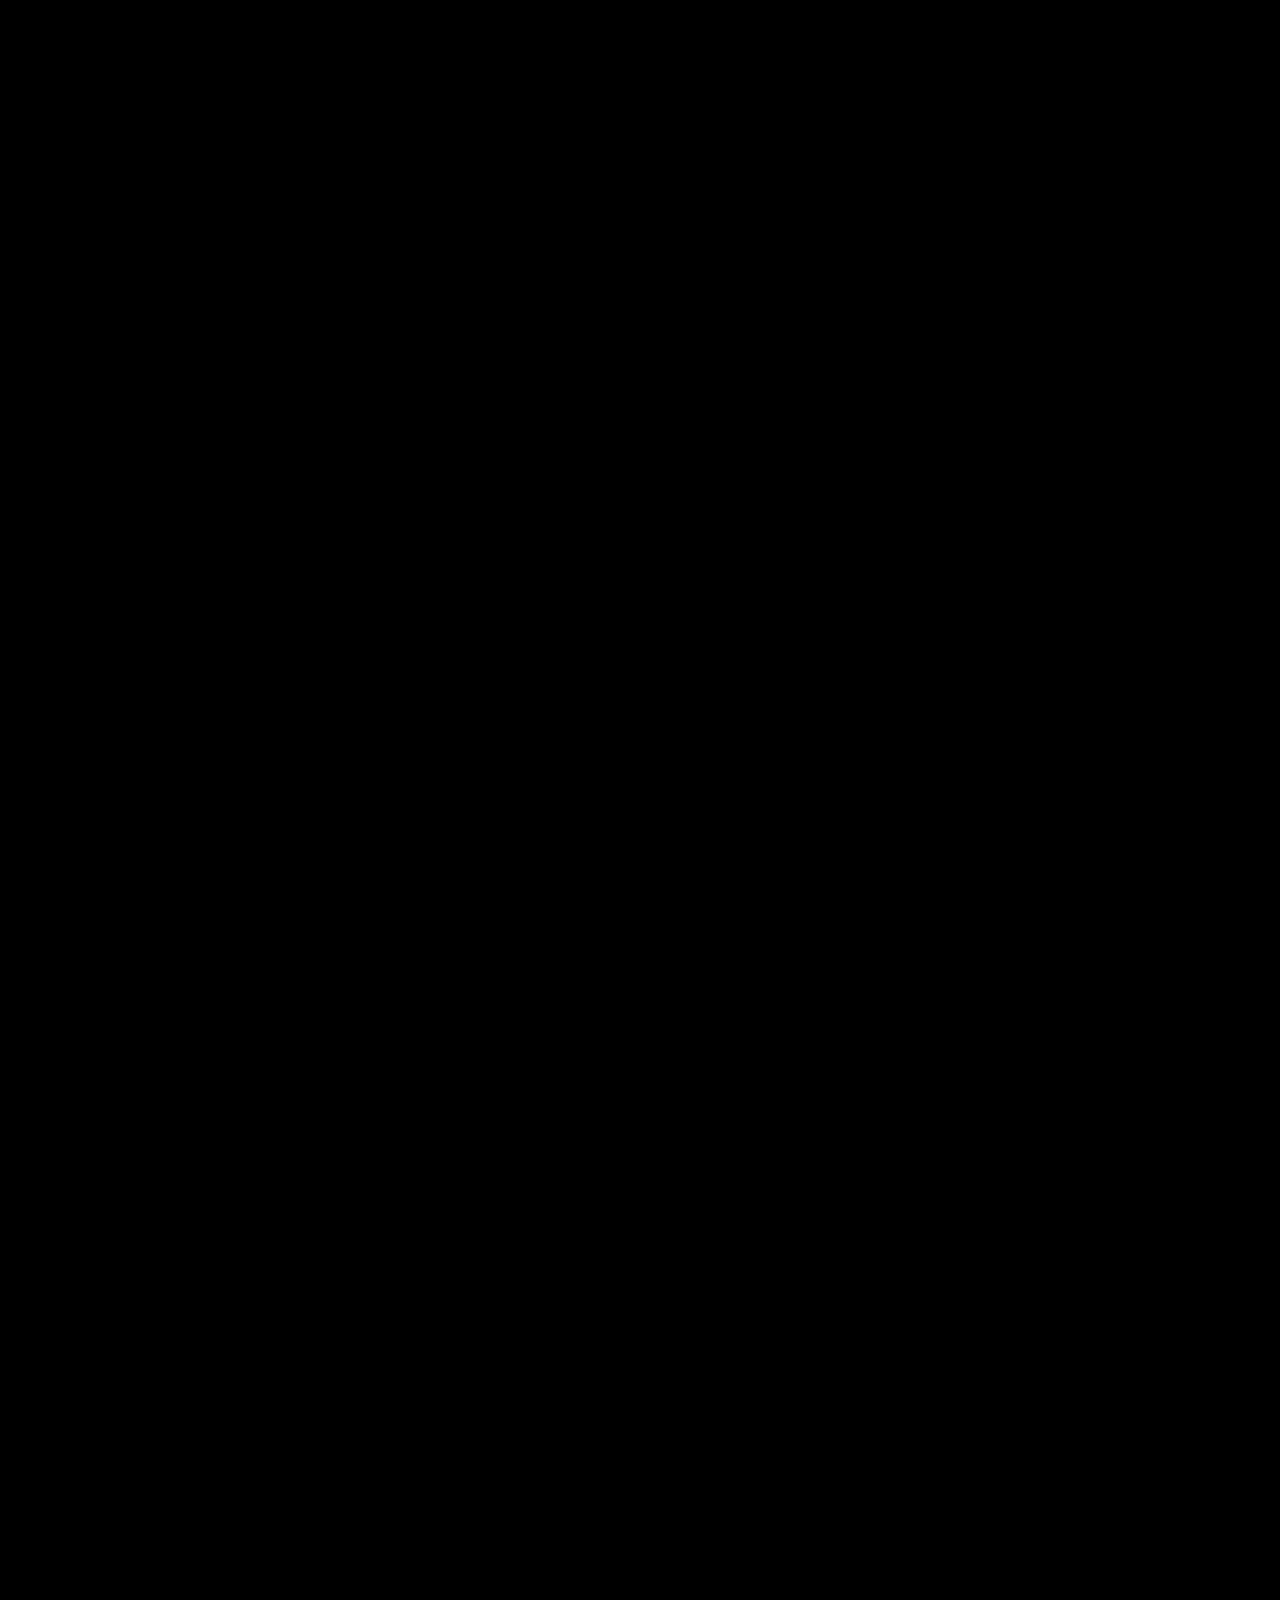
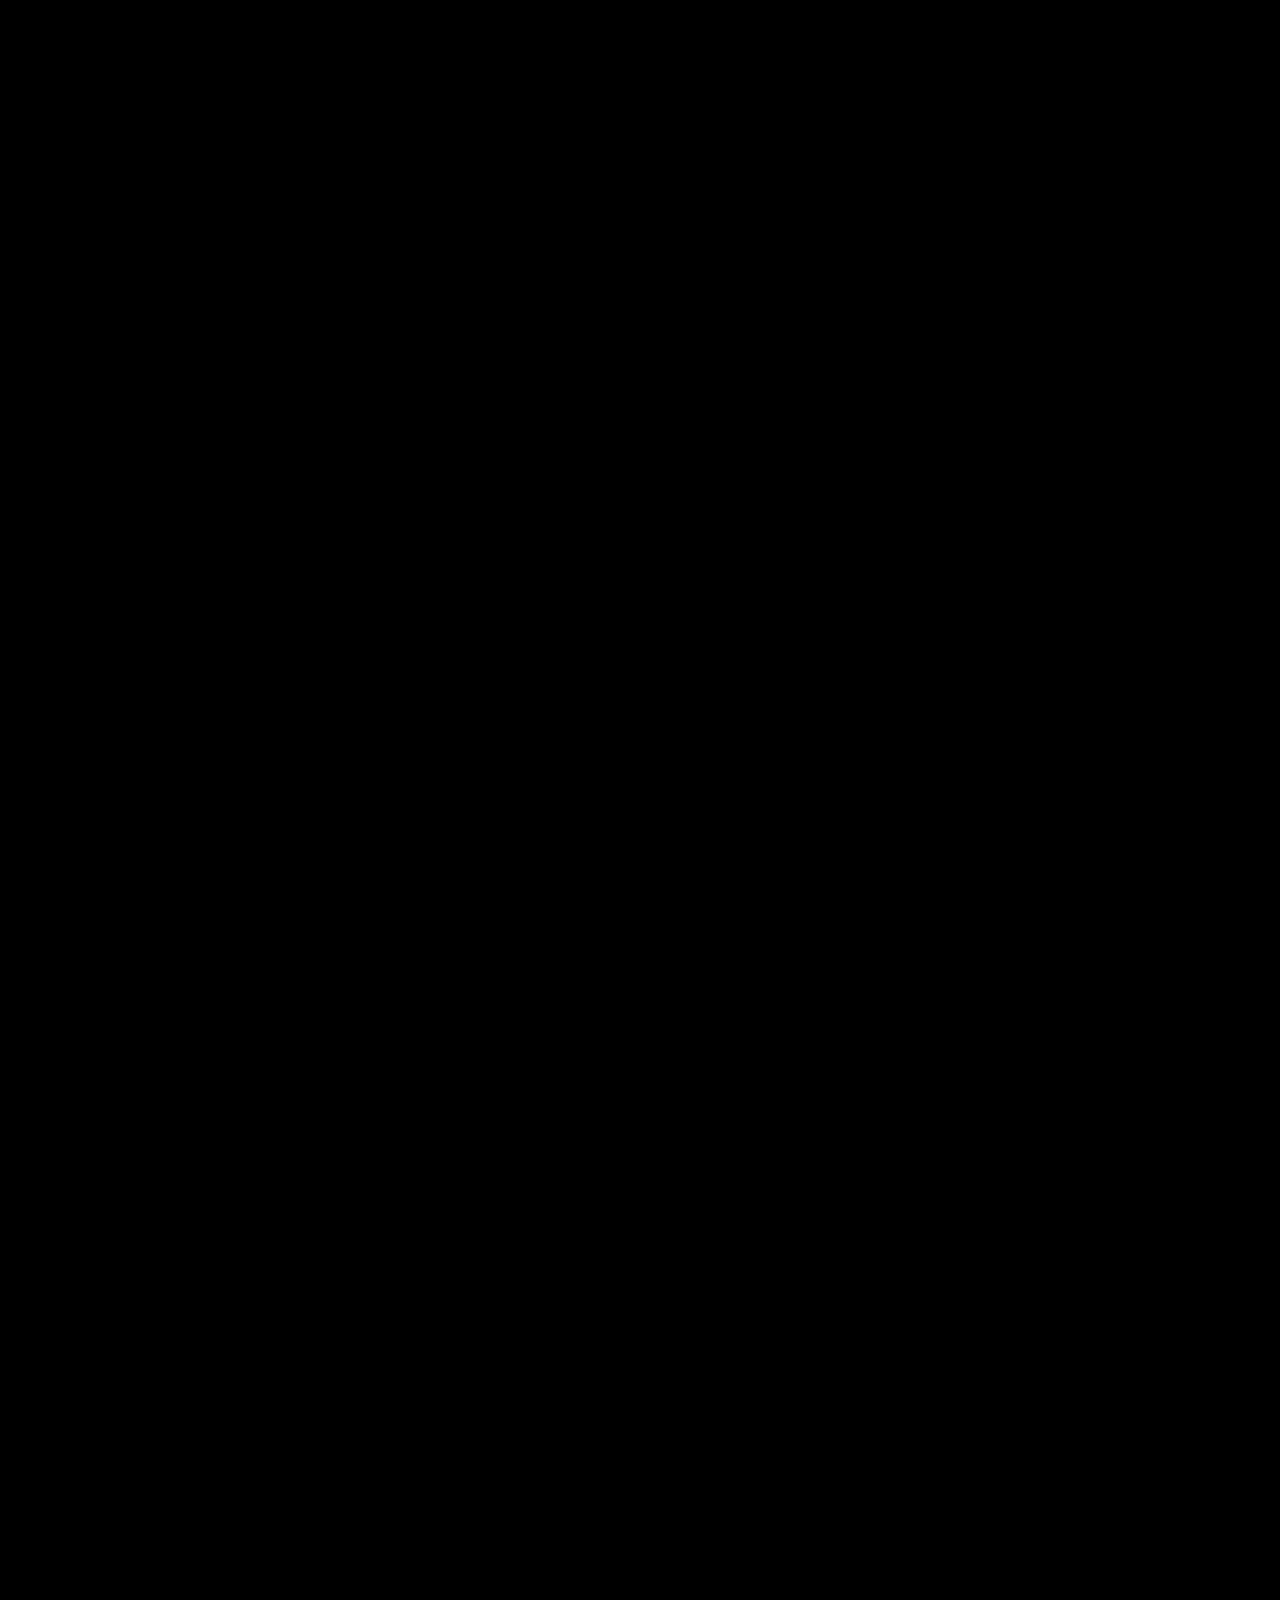
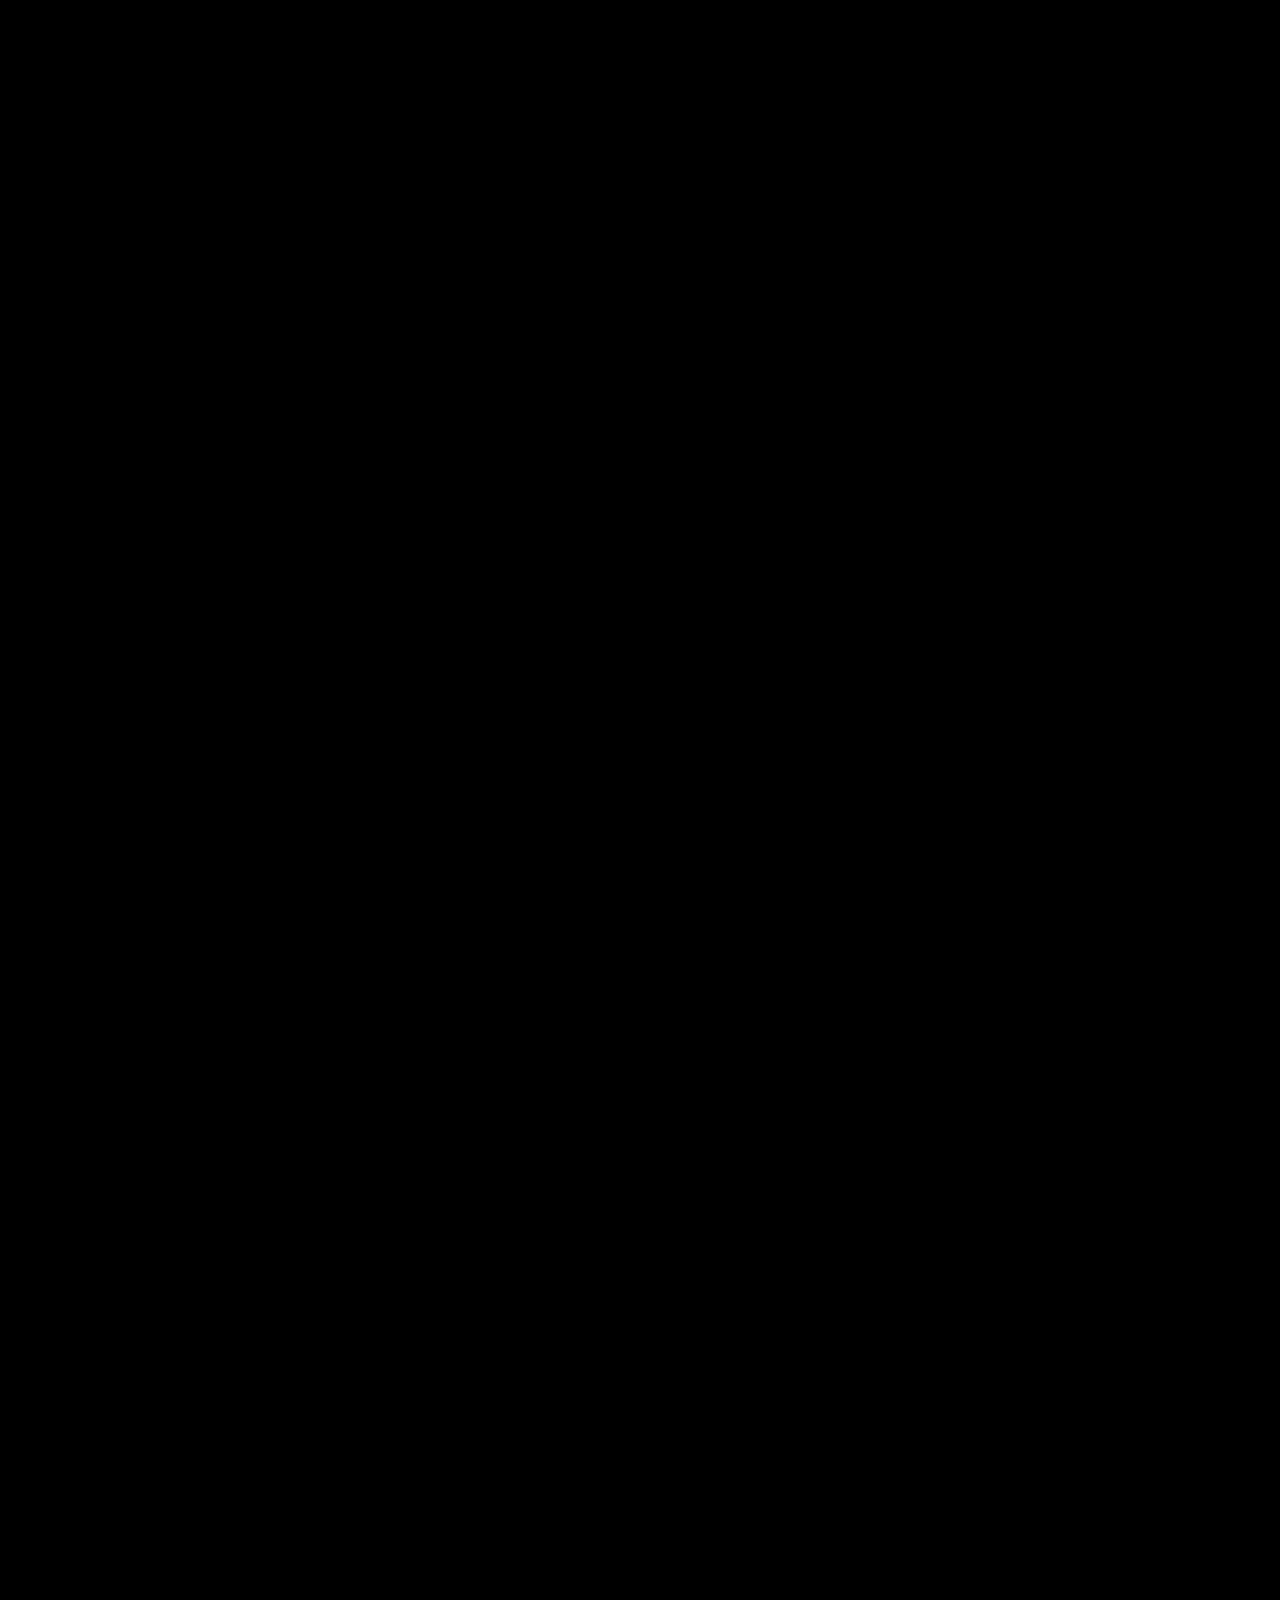
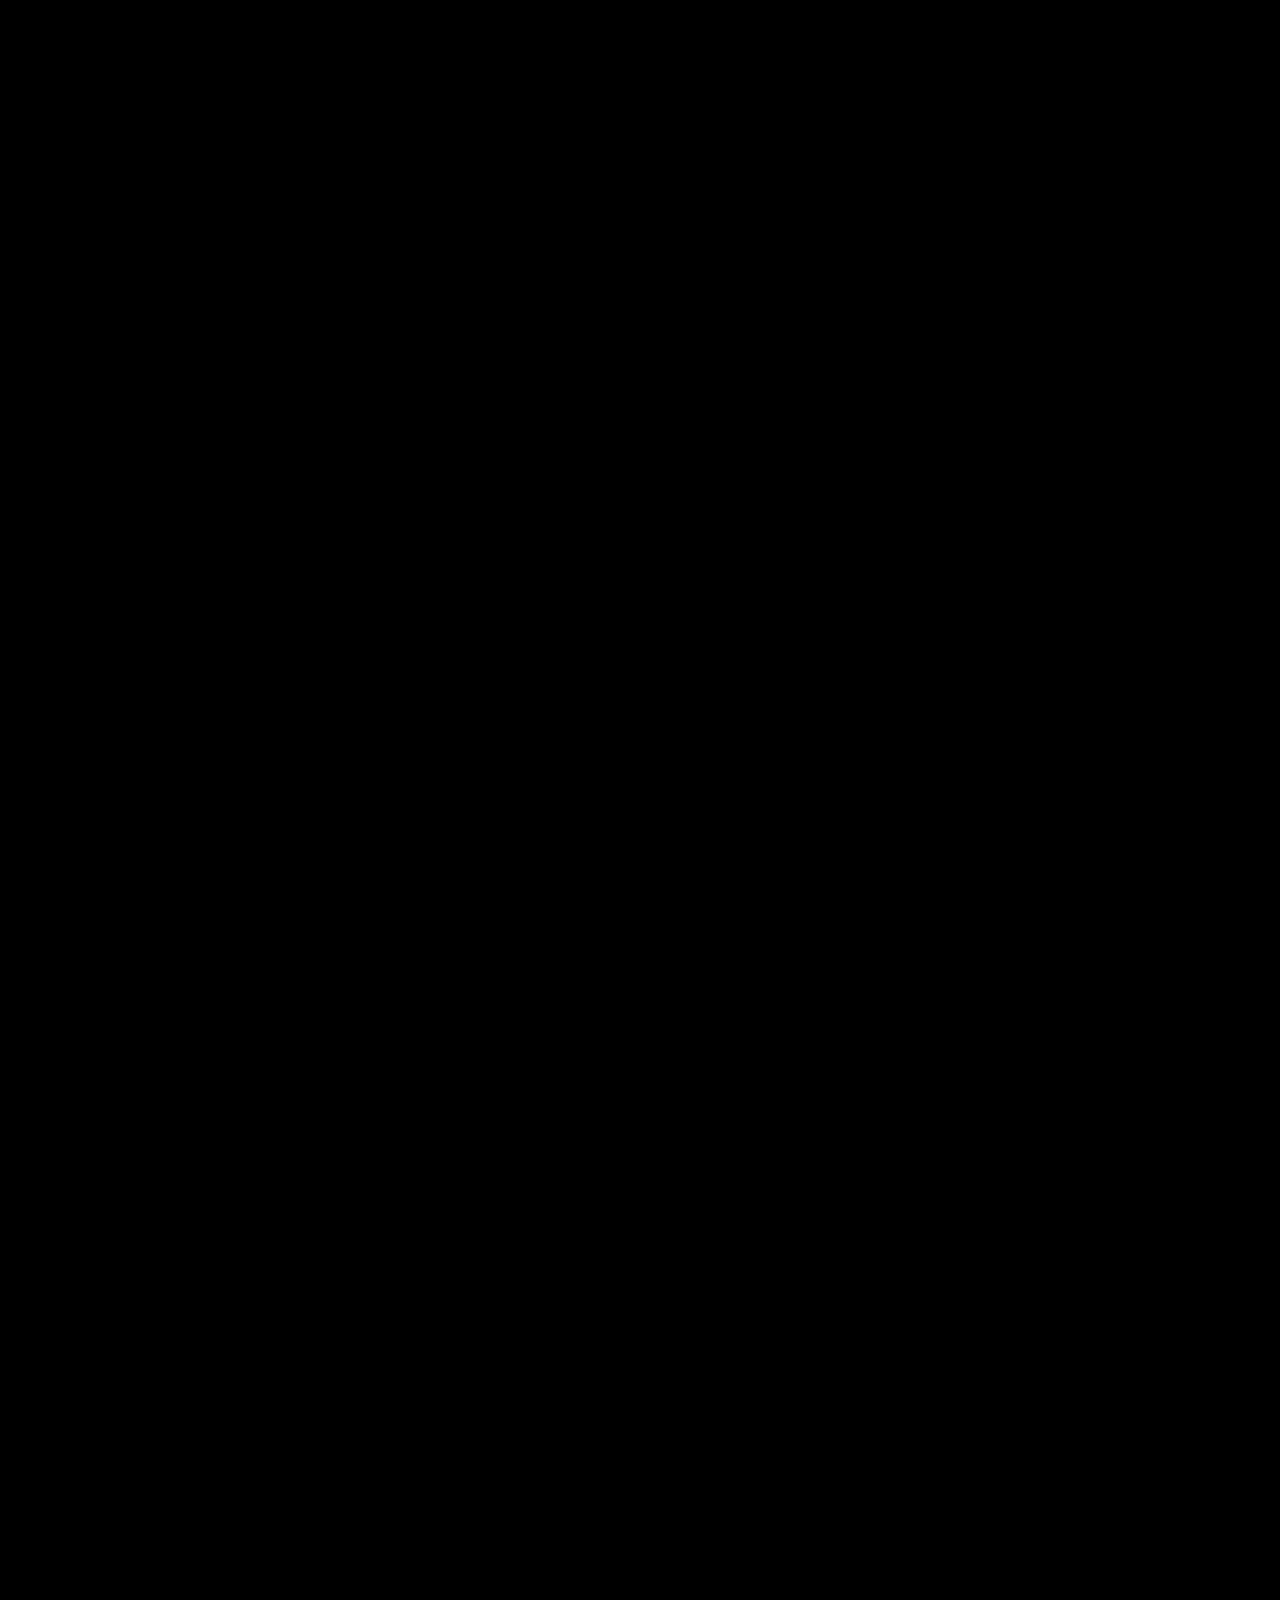
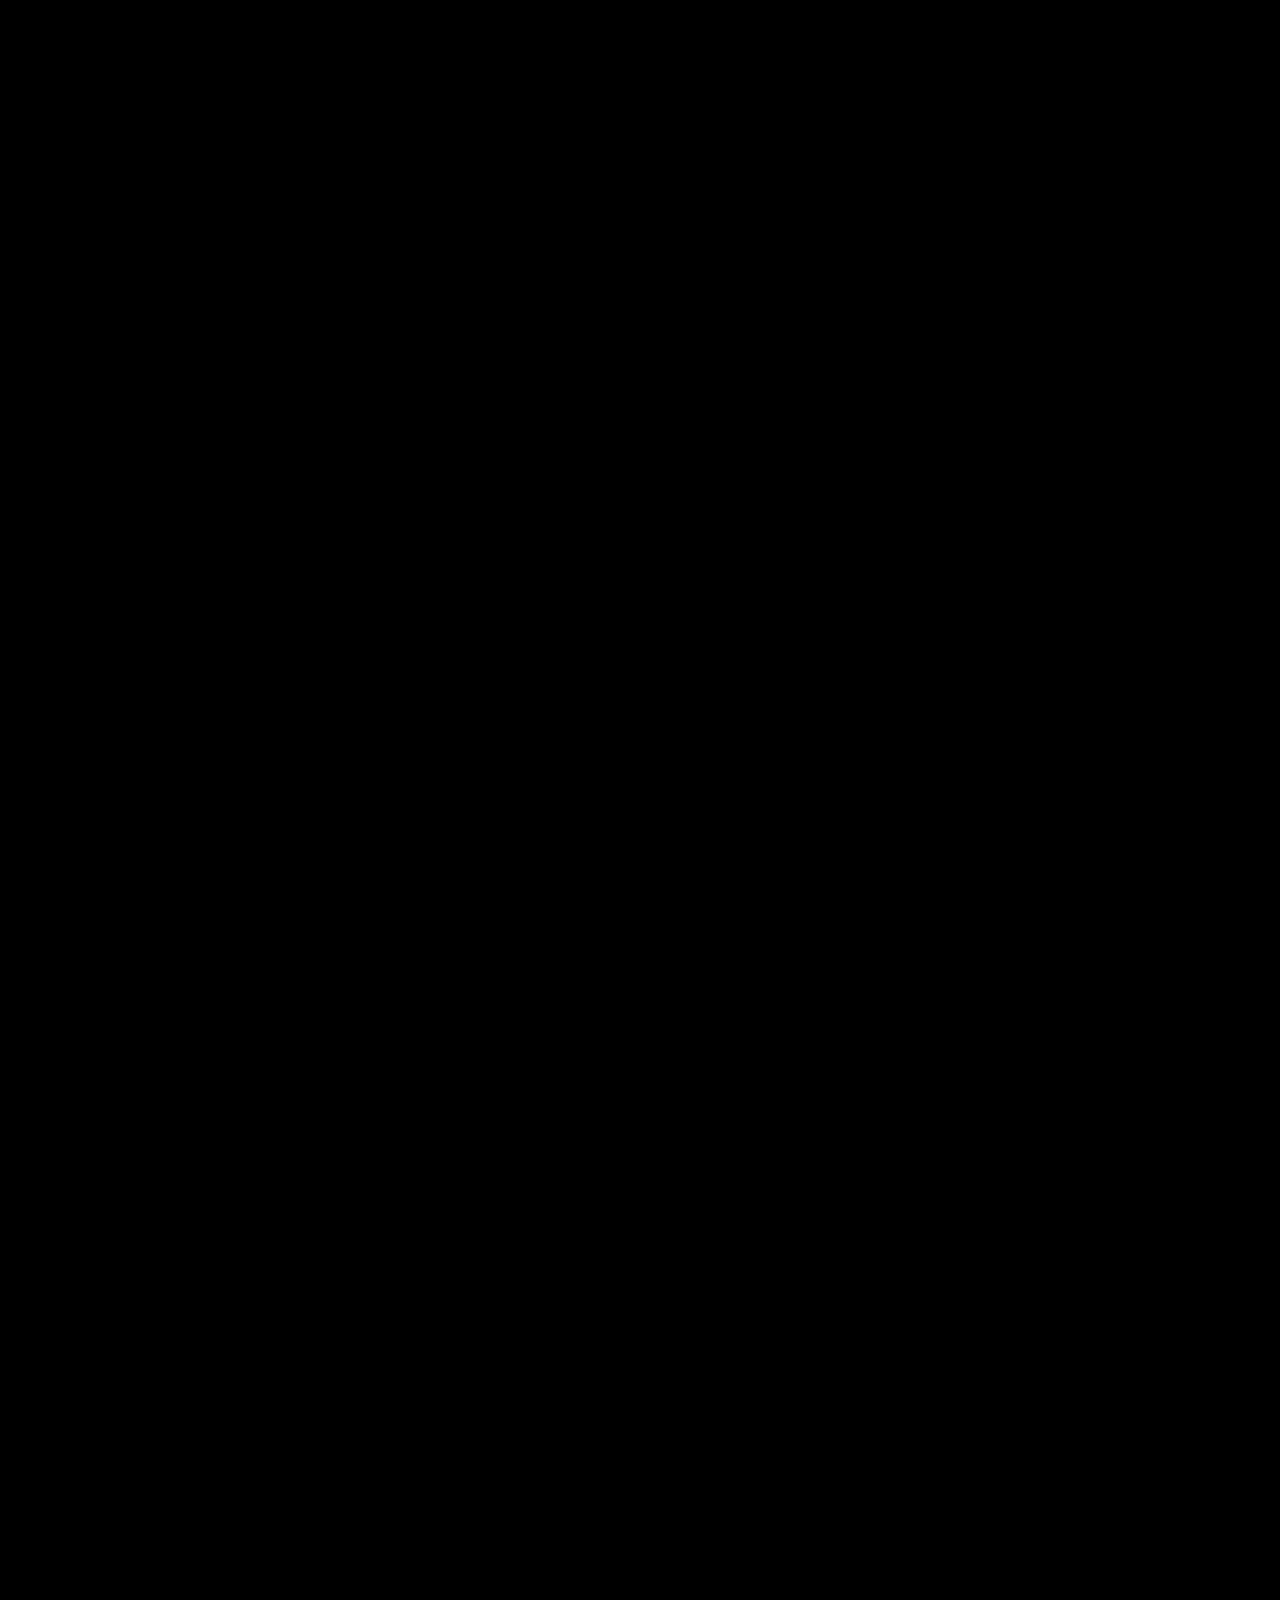
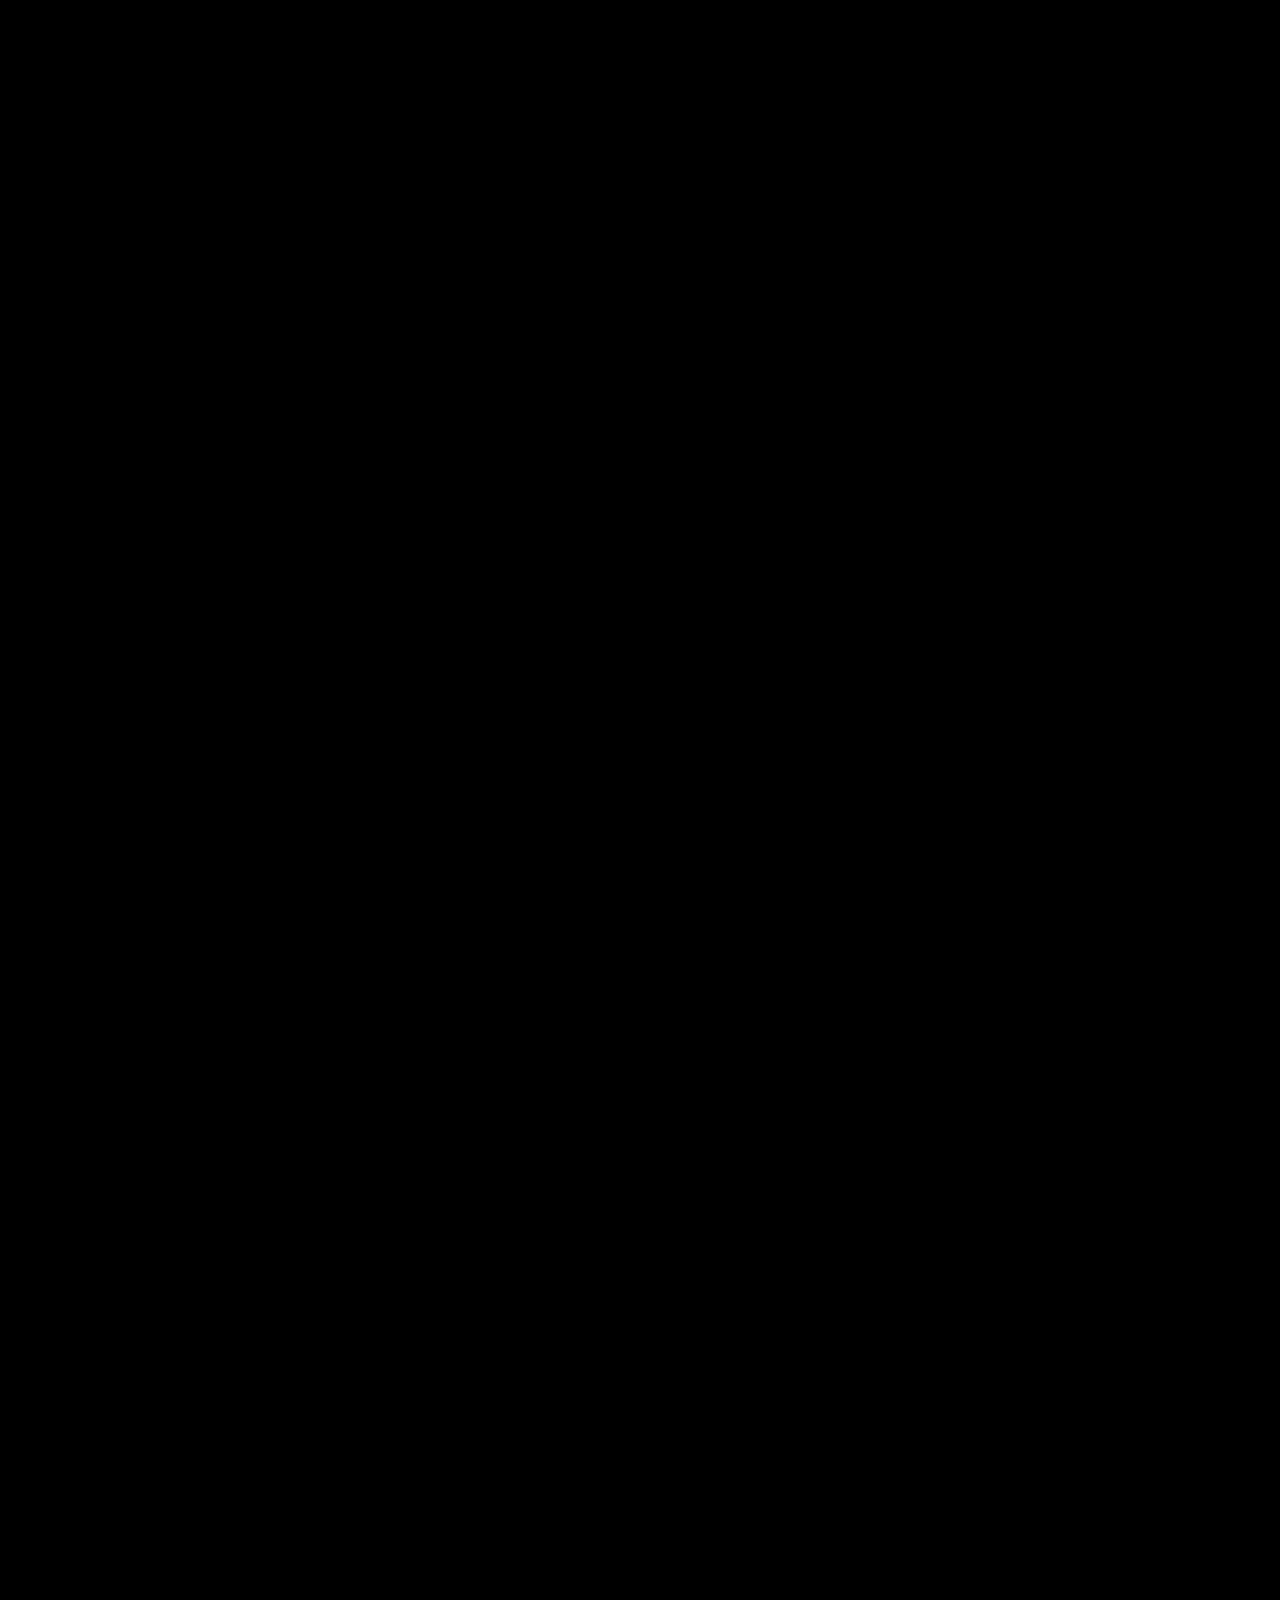
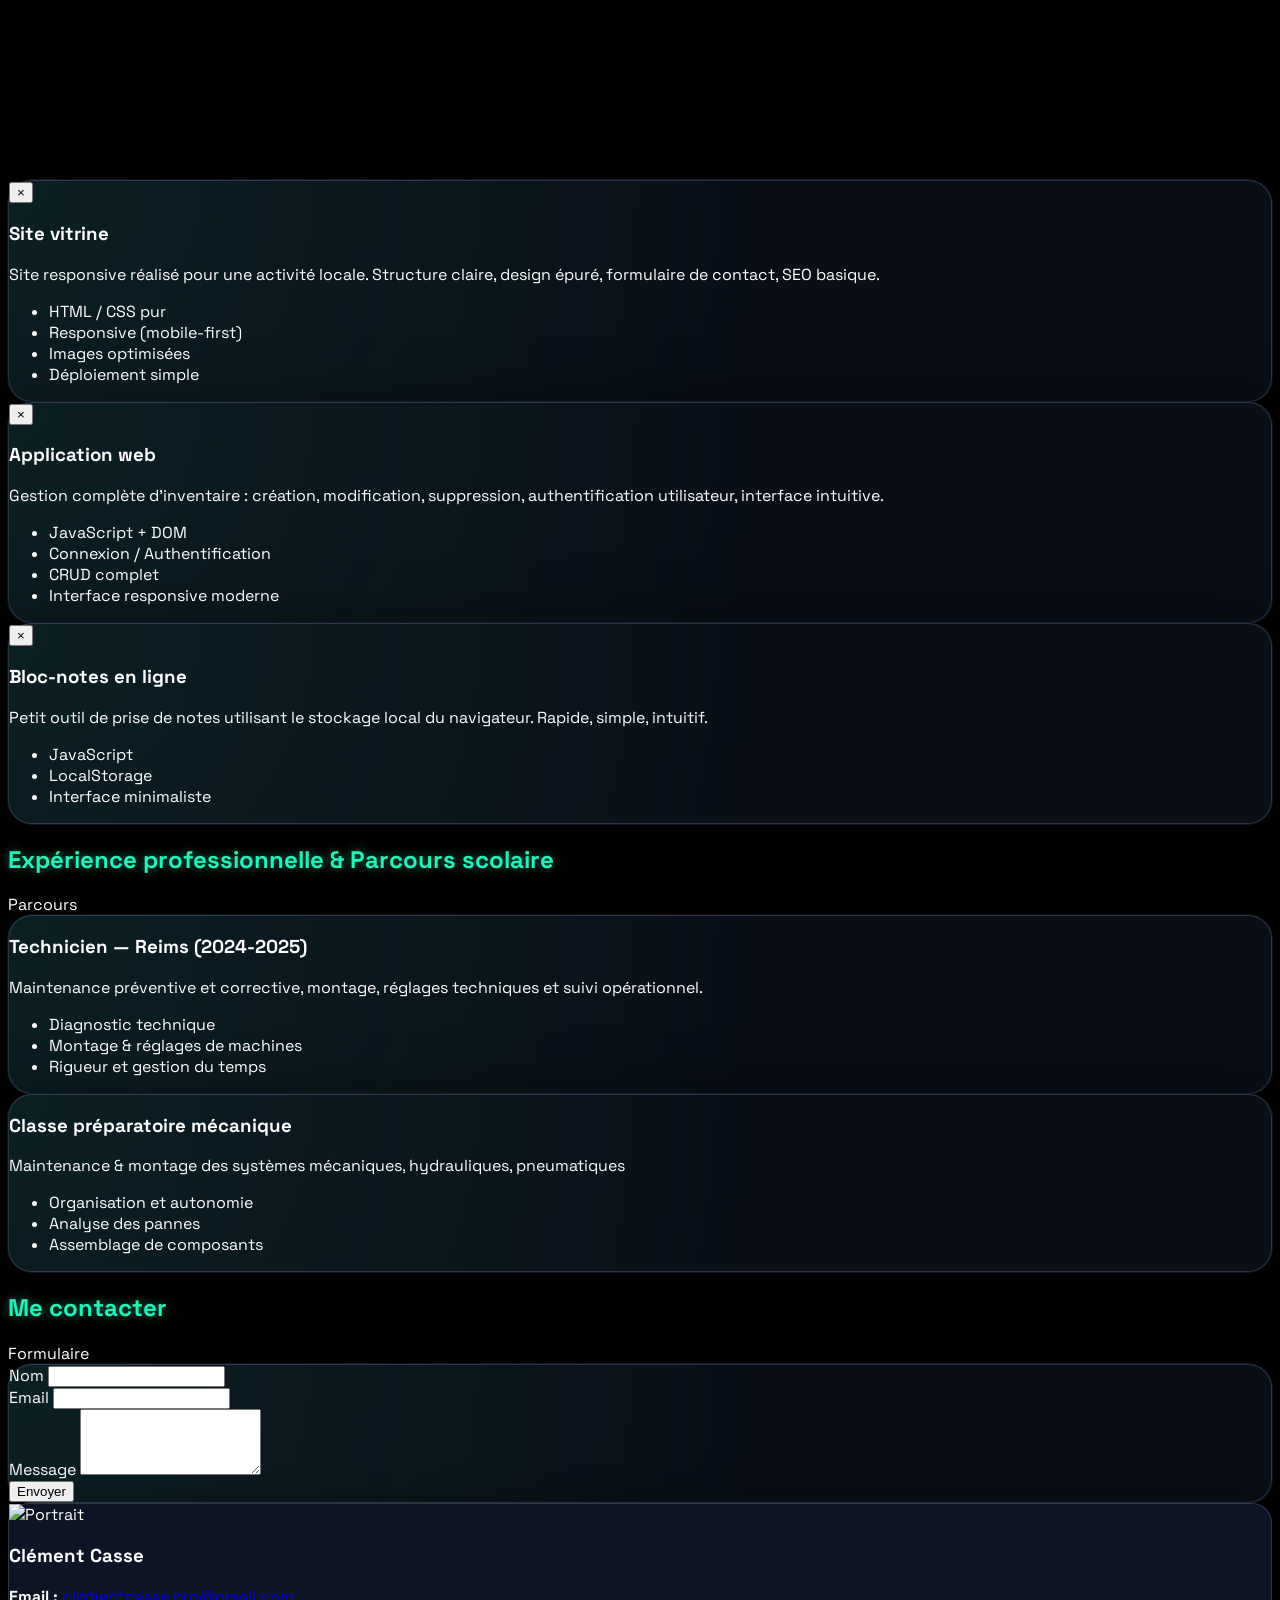
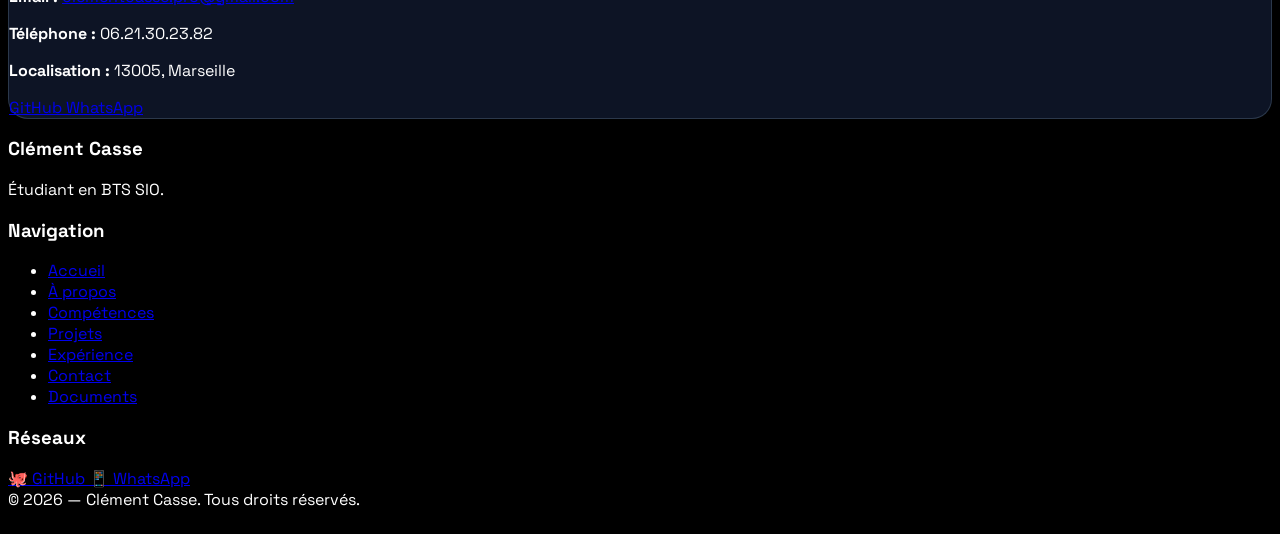
==== commit e08984bd: "Update Index.html" ====
--- a/Index.html
+++ b/Index.html
@@ -999,24 +999,32 @@
 /* ===============================
    ACTIVE NAVIGATION (highlight)
 ================================ */
-const navSections = document.querySelectorAll("section[id]");
 const navItems = document.querySelectorAll("nav a.nav-link");
 
+// On associe chaque lien du menu à sa section (on ignore "Veille Technologique")
+const navTargets = [...navItems]
+  .filter(link => link.getAttribute("href").startsWith("#"))
+  .map(link => ({ link, target: document.querySelector(link.getAttribute("href")) }))
+  .filter(item => item.target);
+
 function updateActiveNav() {
-  let currentId = "accueil";
-  navSections.forEach(section => {
-    if (section.getBoundingClientRect().top <= 140) {
-      currentId = section.id;
+  // Ligne de repère : 40 % de la hauteur de l'écran
+  const marker = window.innerHeight * 0.4;
+  let current = navTargets[0];
+
+  navTargets.forEach(item => {
+    if (item.target.getBoundingClientRect().top <= marker) {
+      current = item;
     }
   });
 
-  // En bas de page, on active Contact
+  // En bas de page, on active le dernier lien (Contact)
   if (window.innerHeight + window.scrollY >= document.body.scrollHeight - 5) {
-    currentId = "contact";
+    current = navTargets[navTargets.length - 1];
   }
 
-  navItems.forEach(link => {
-    link.classList.toggle("nav-active", link.getAttribute("href") === "#" + currentId);
+  navTargets.forEach(item => {
+    item.link.classList.toggle("nav-active", item === current);
   });
 }
 
@@ -1036,19 +1044,6 @@
     box.style.setProperty("--mouse-x", `${x}px`);
     box.style.setProperty("--mouse-y", `${y}px`);
   });
-});
-
-/* ===============================
-   HEADER SHRINK ON SCROLL
-================================ */
-const header = document.querySelector("nav.navbar");
-
-window.addEventListener("scroll", () => {
-  if (window.scrollY > 50) {
-    header.classList.add("navbar-scrolled");
-  } else {
-    header.classList.remove("navbar-scrolled");
-  }
 });
 
 /* ===============================
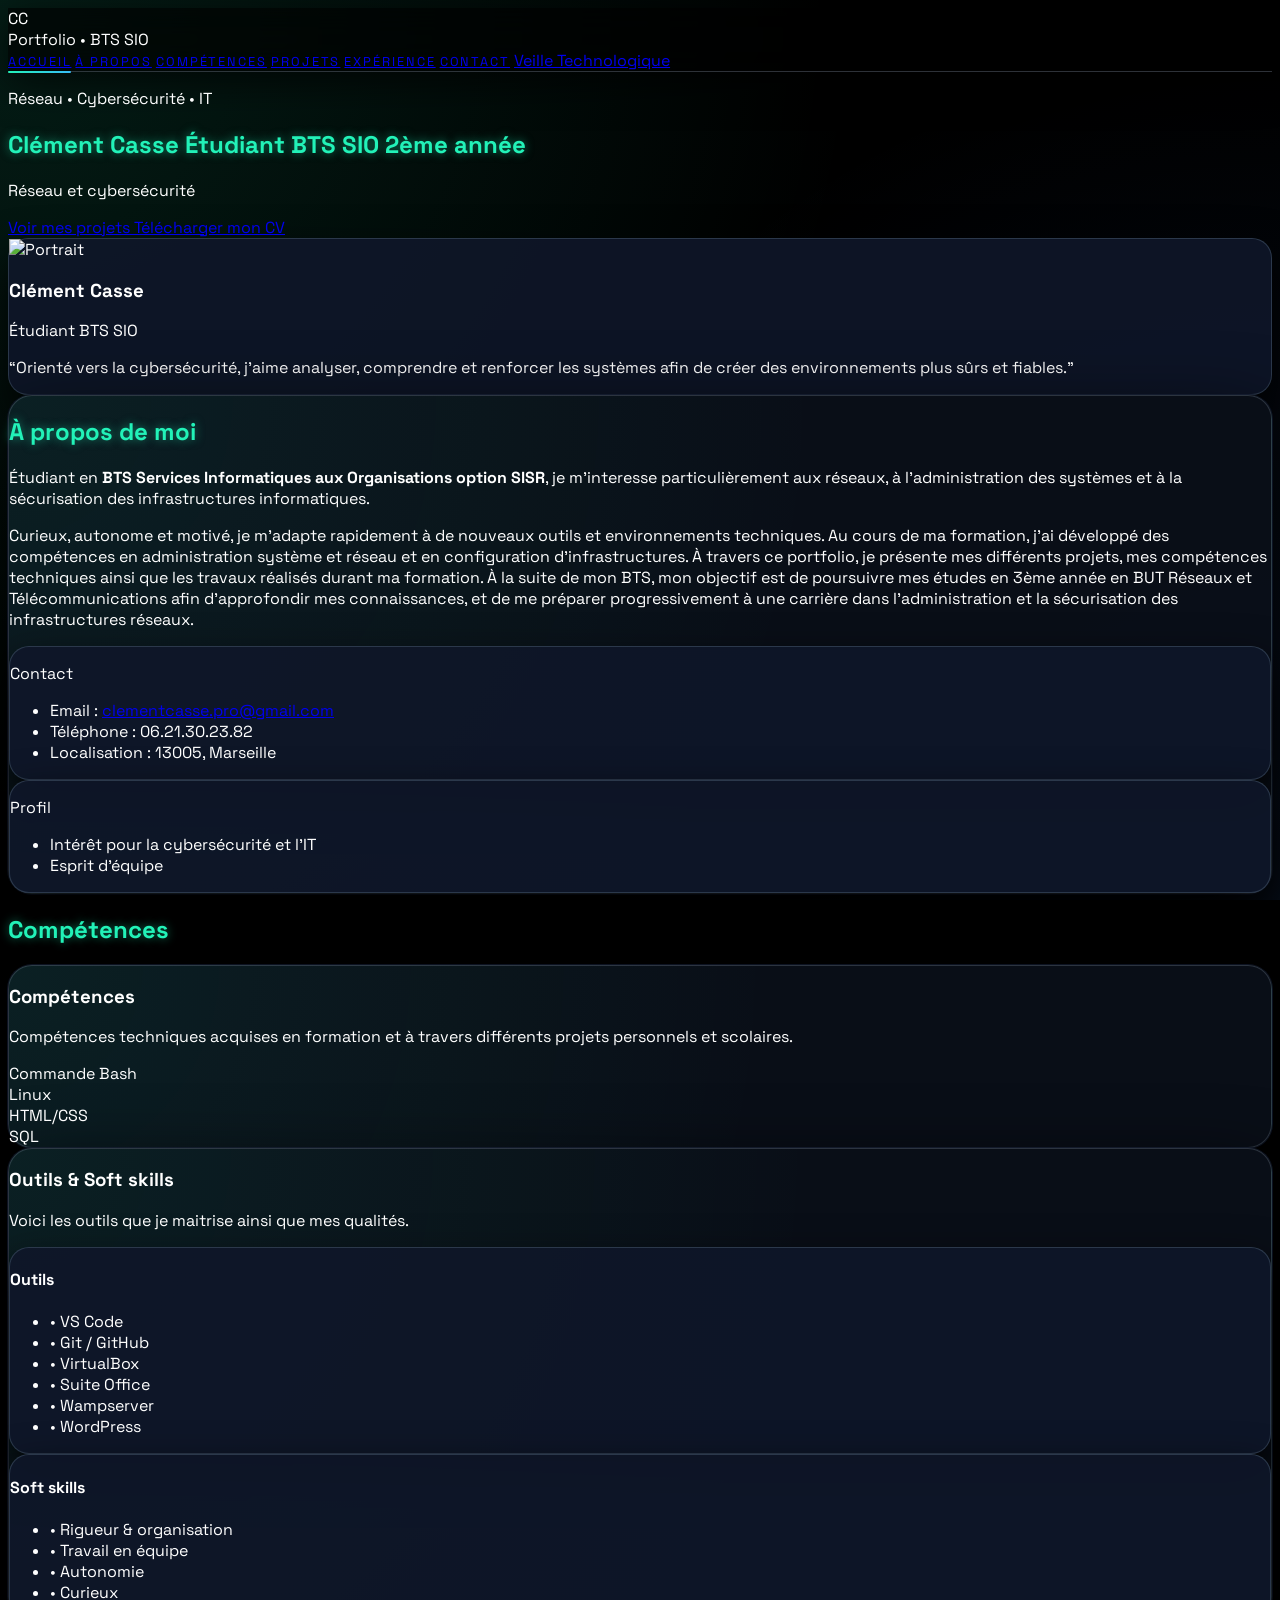
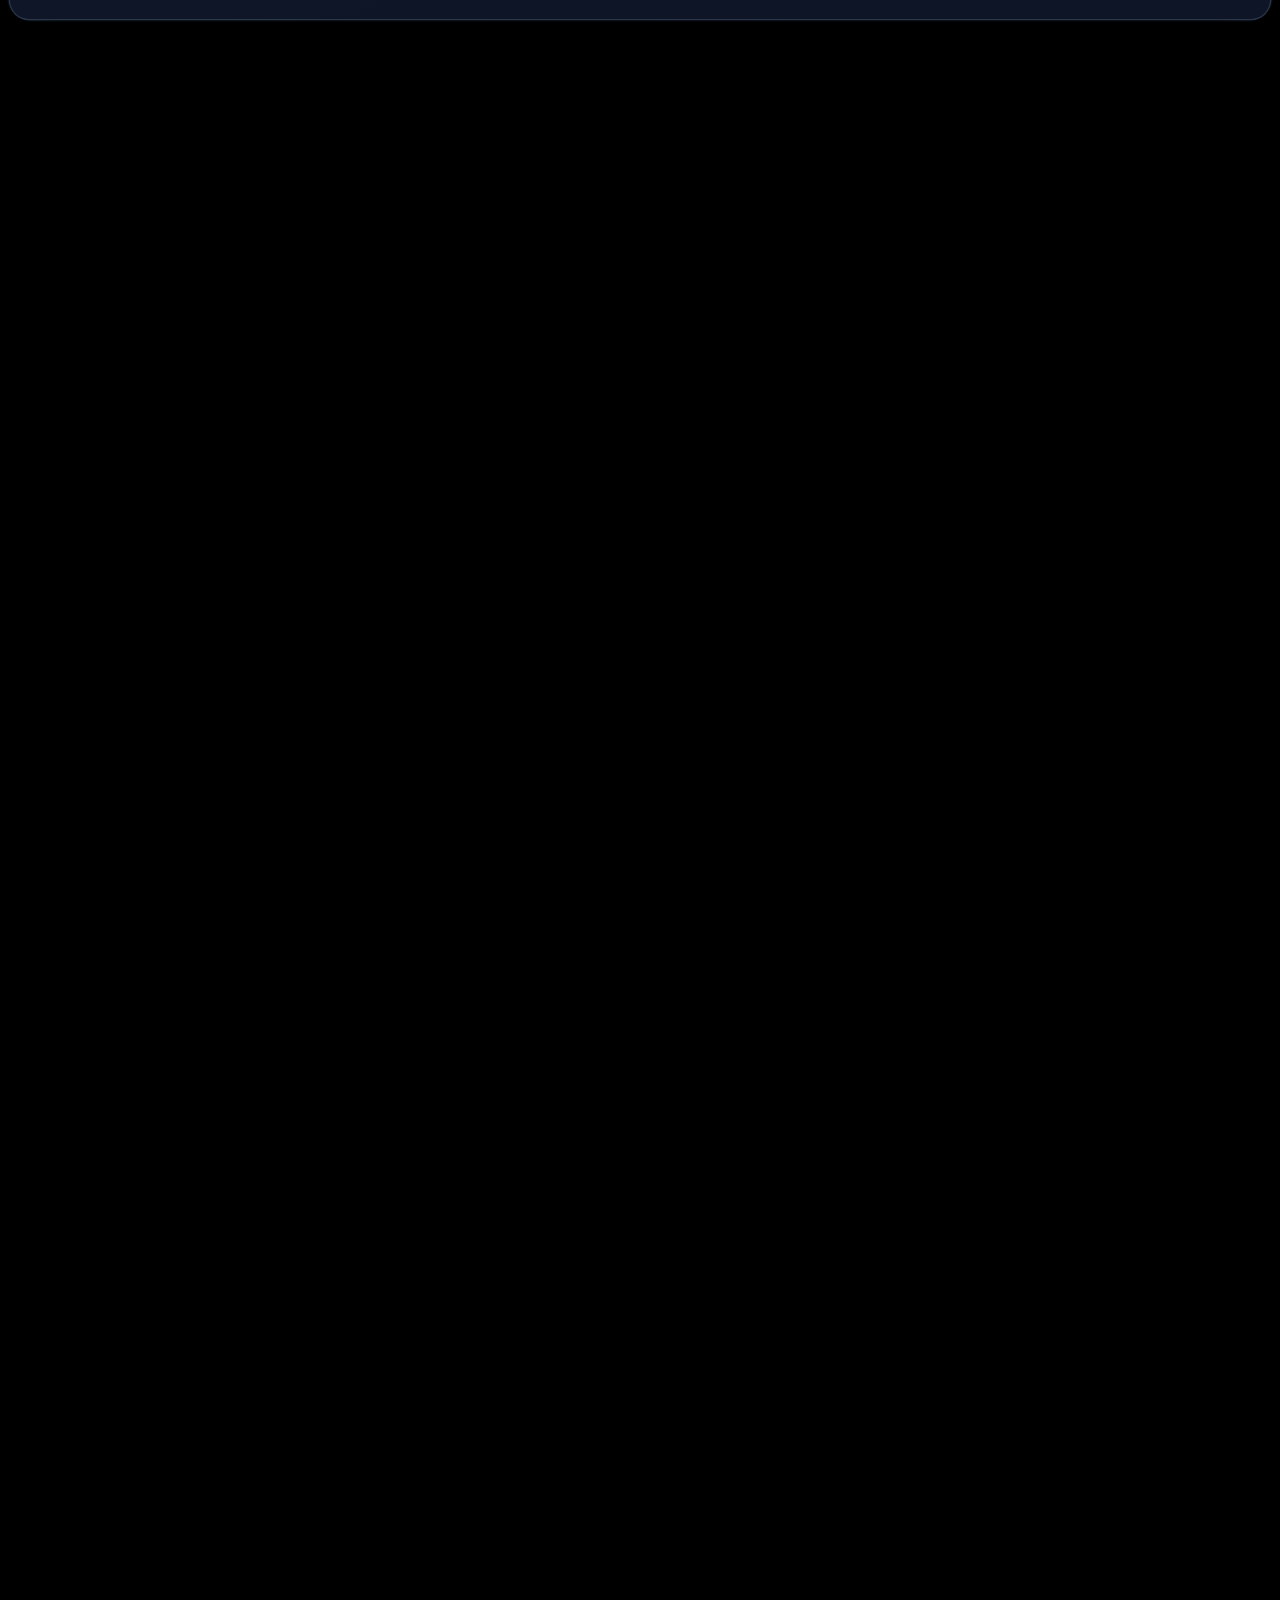
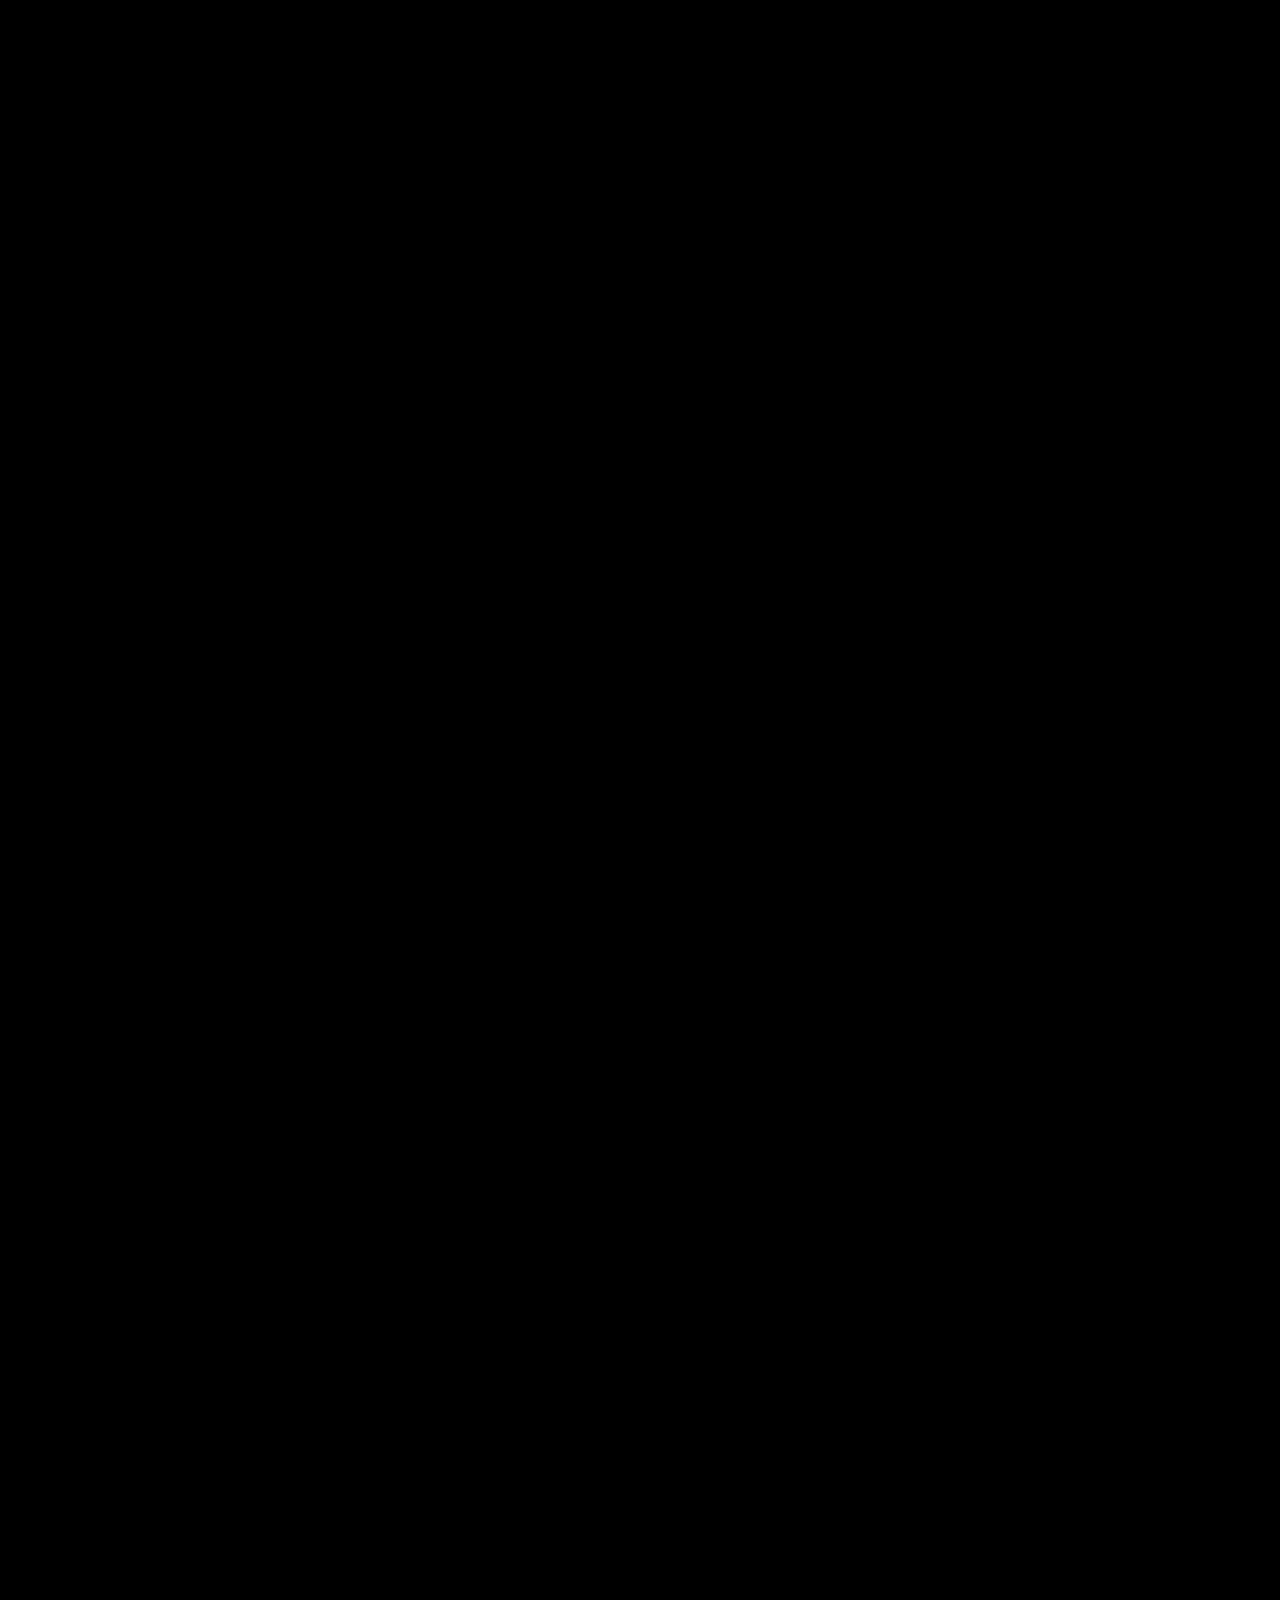
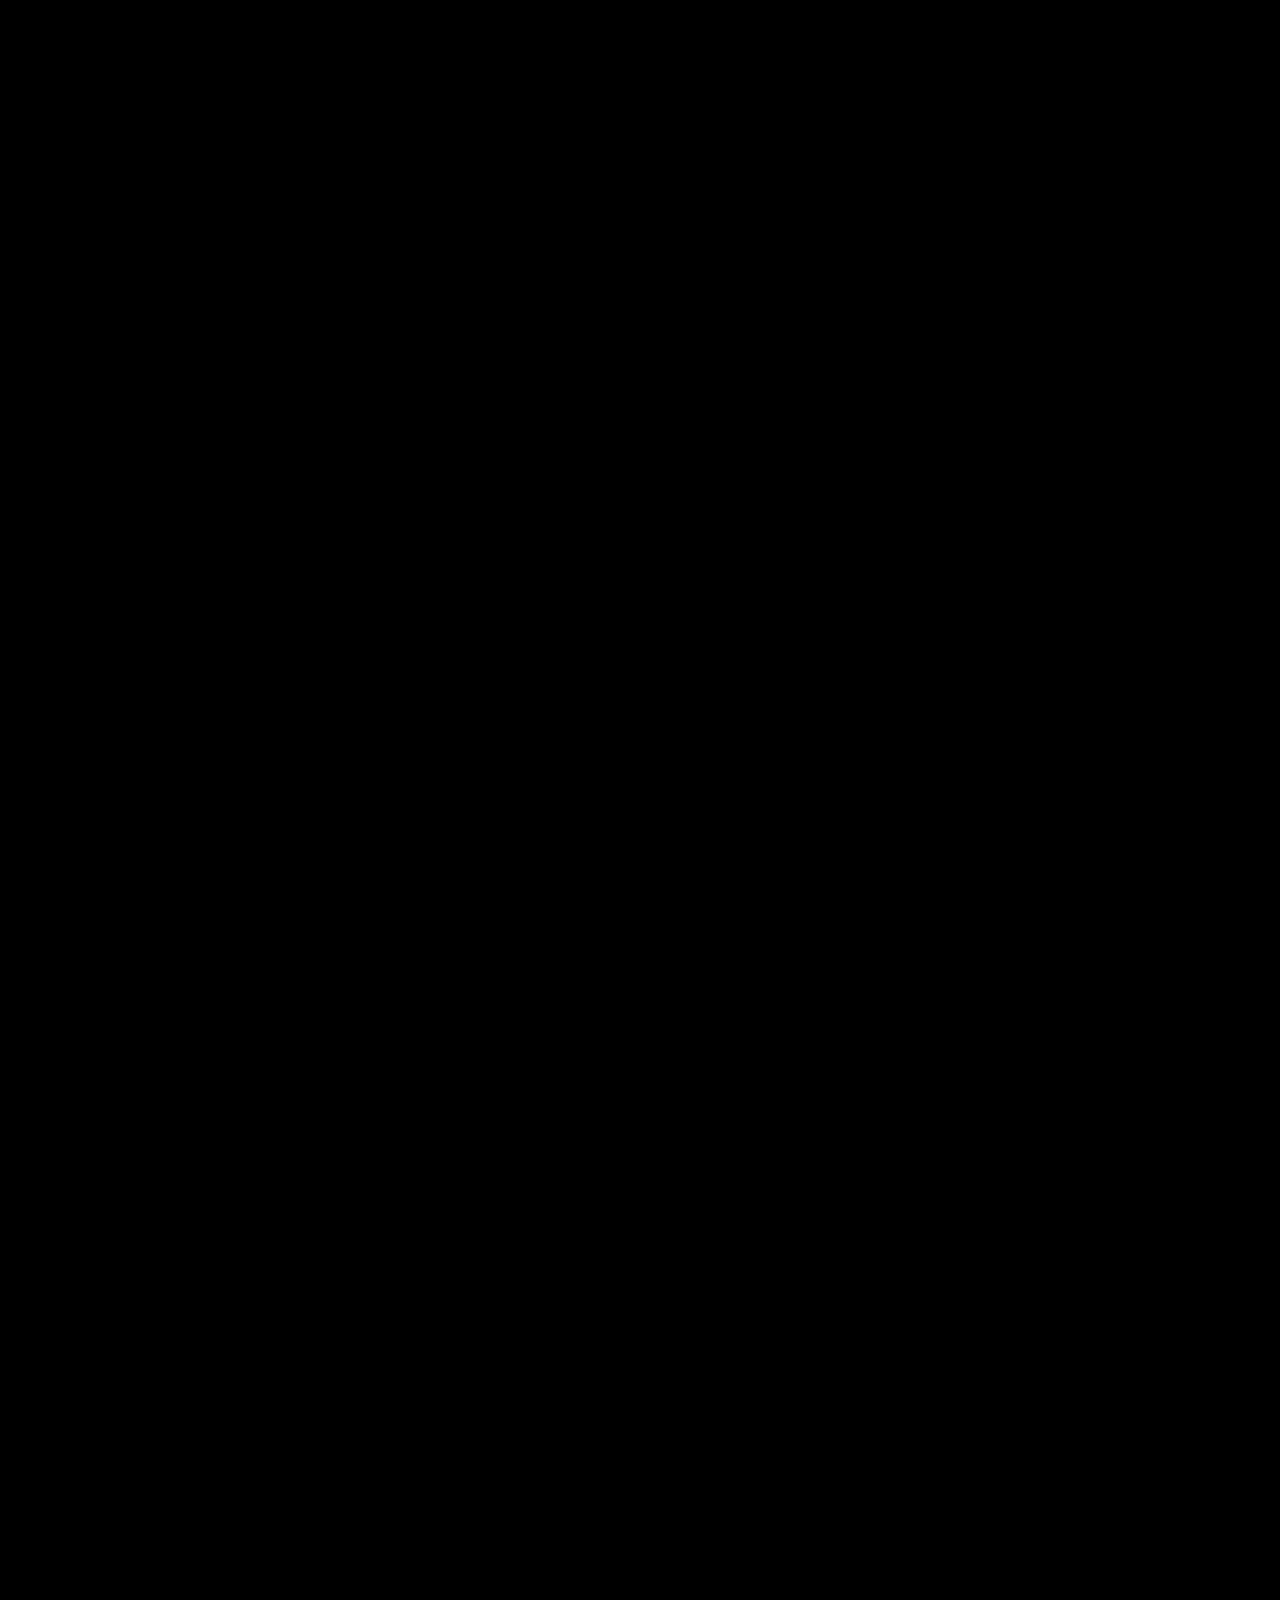
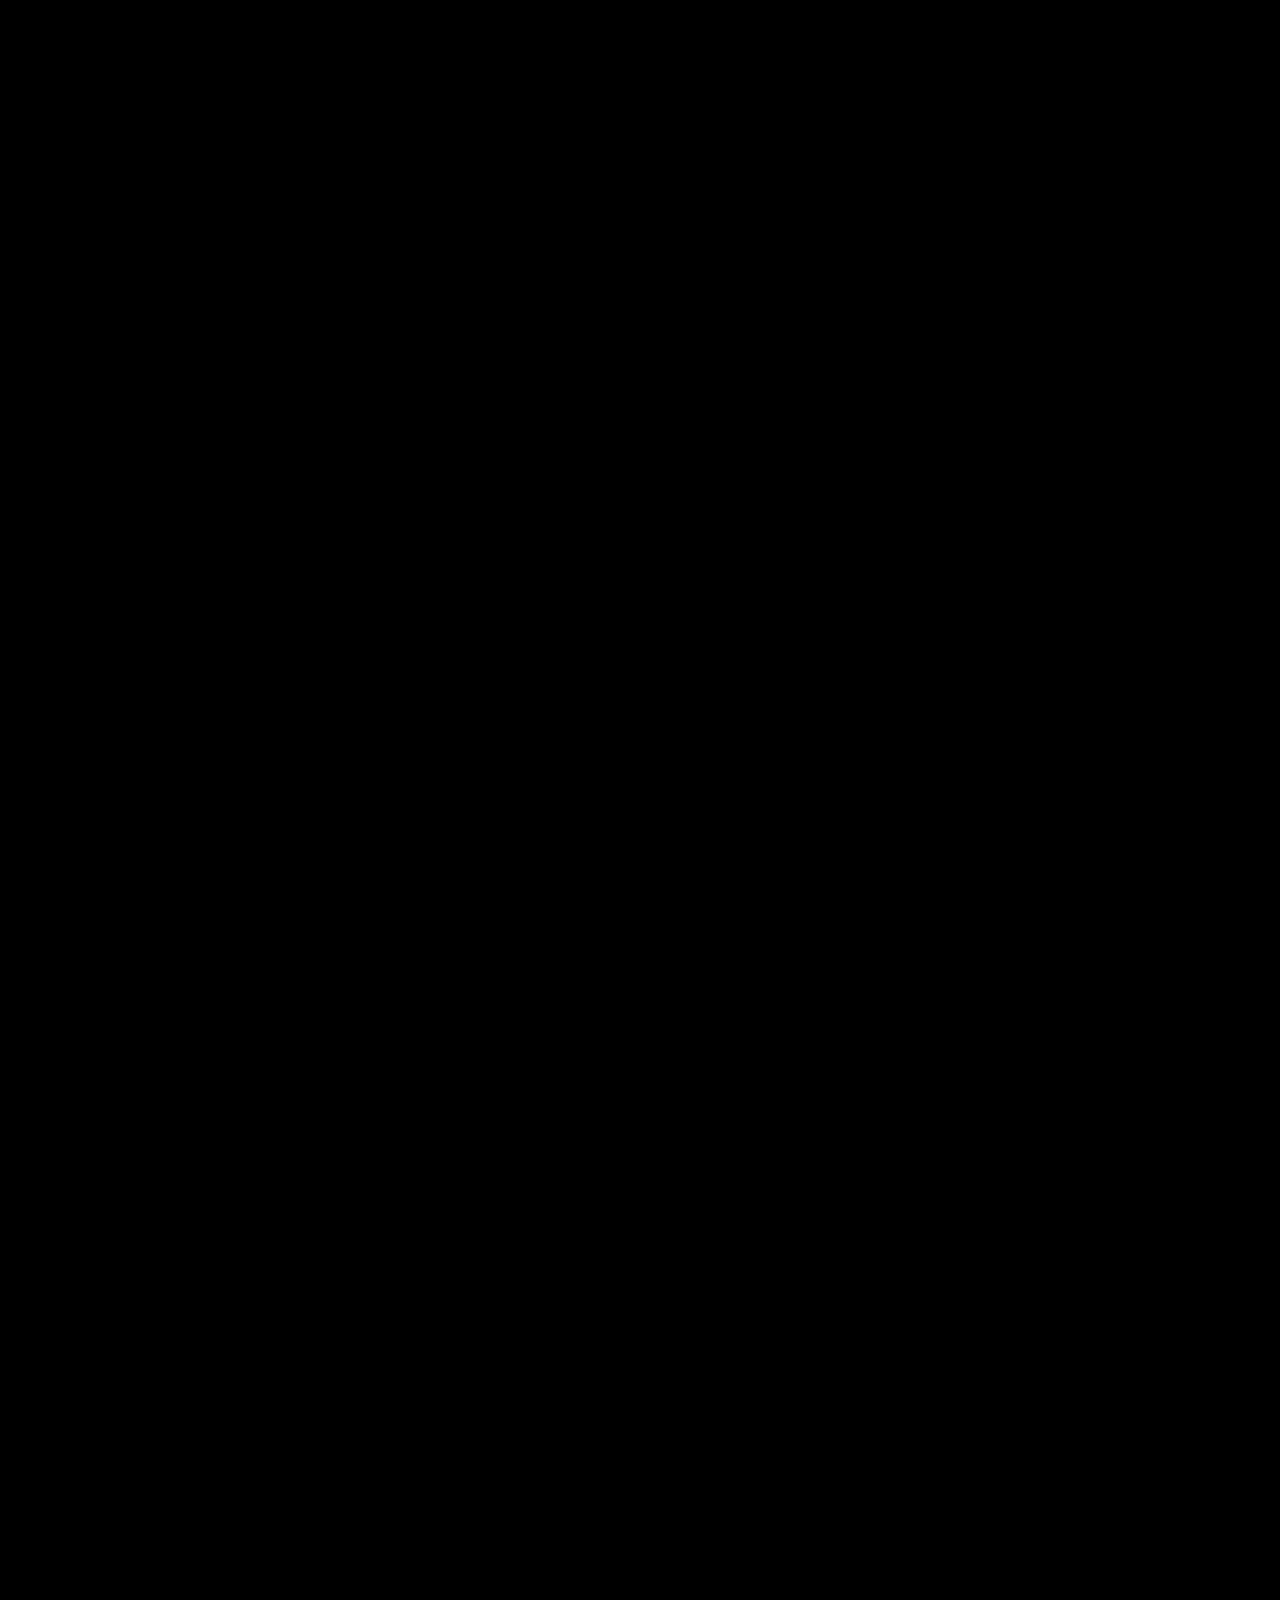
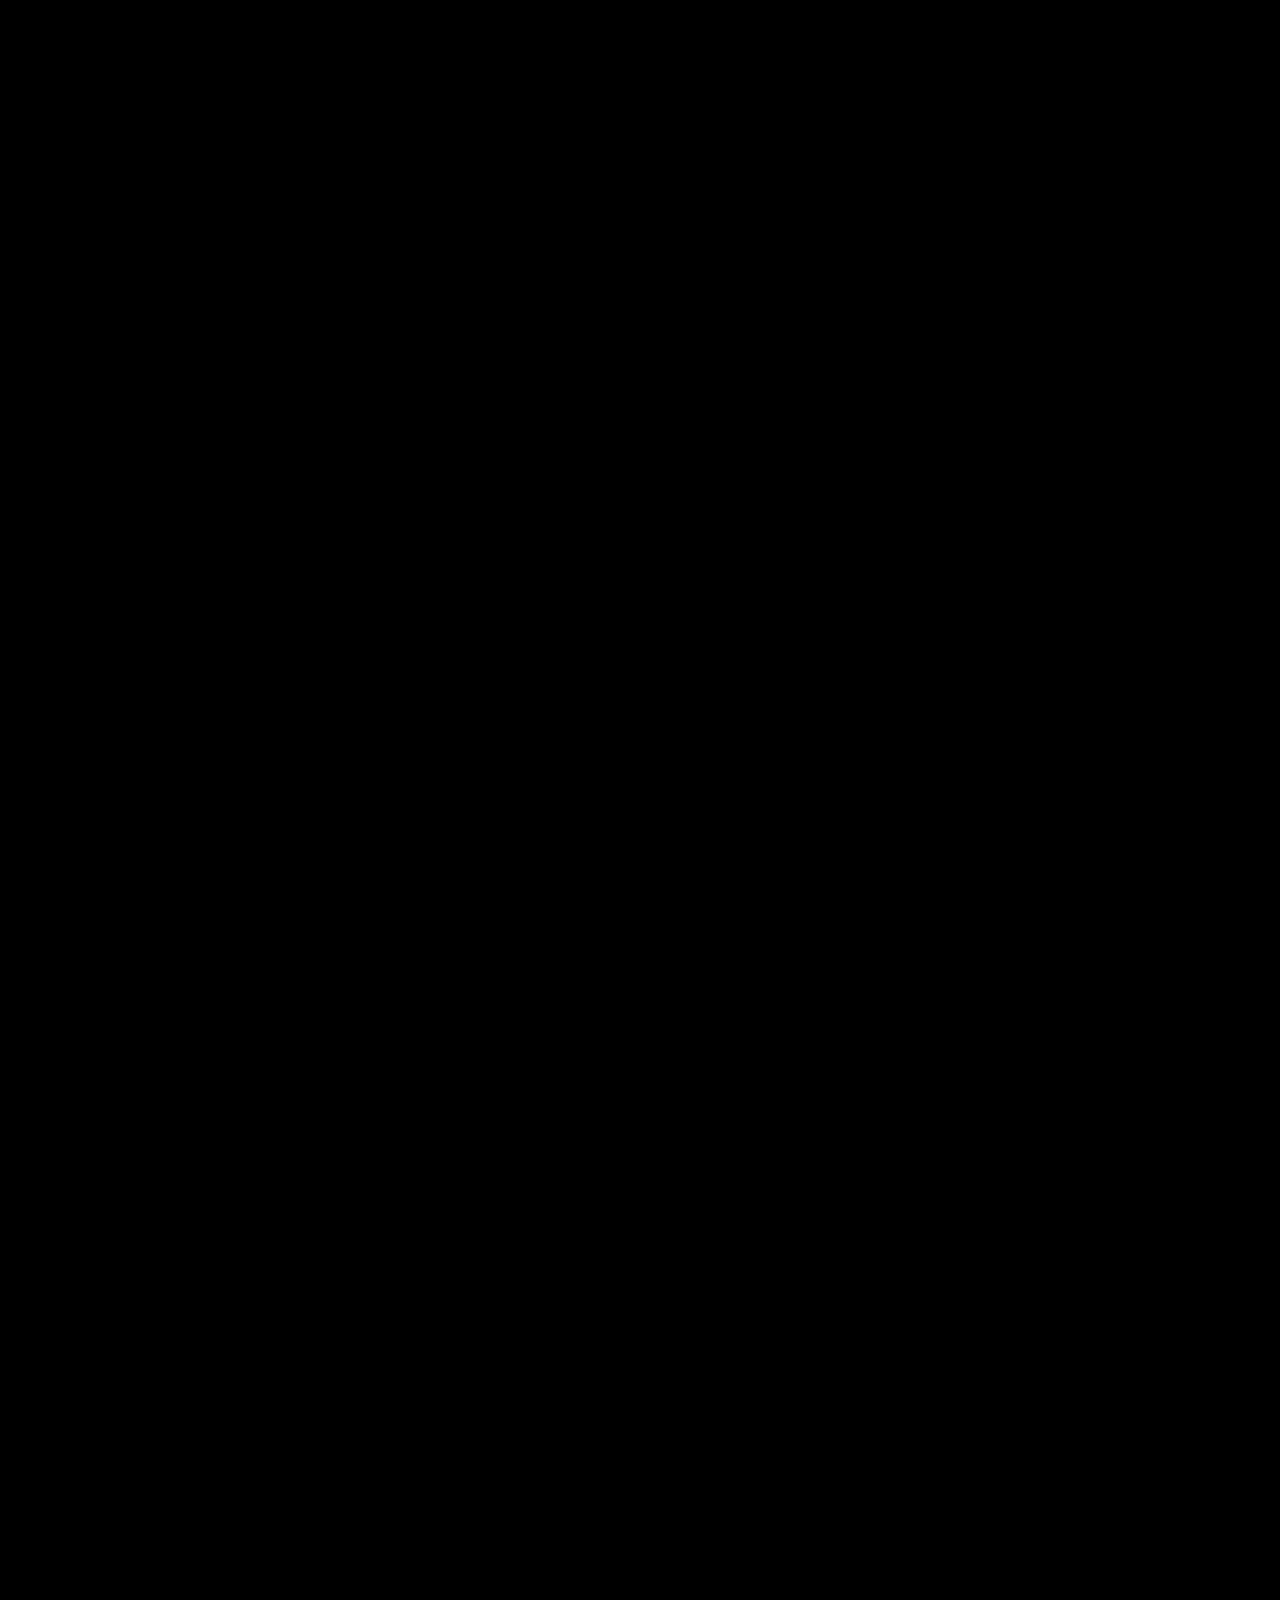
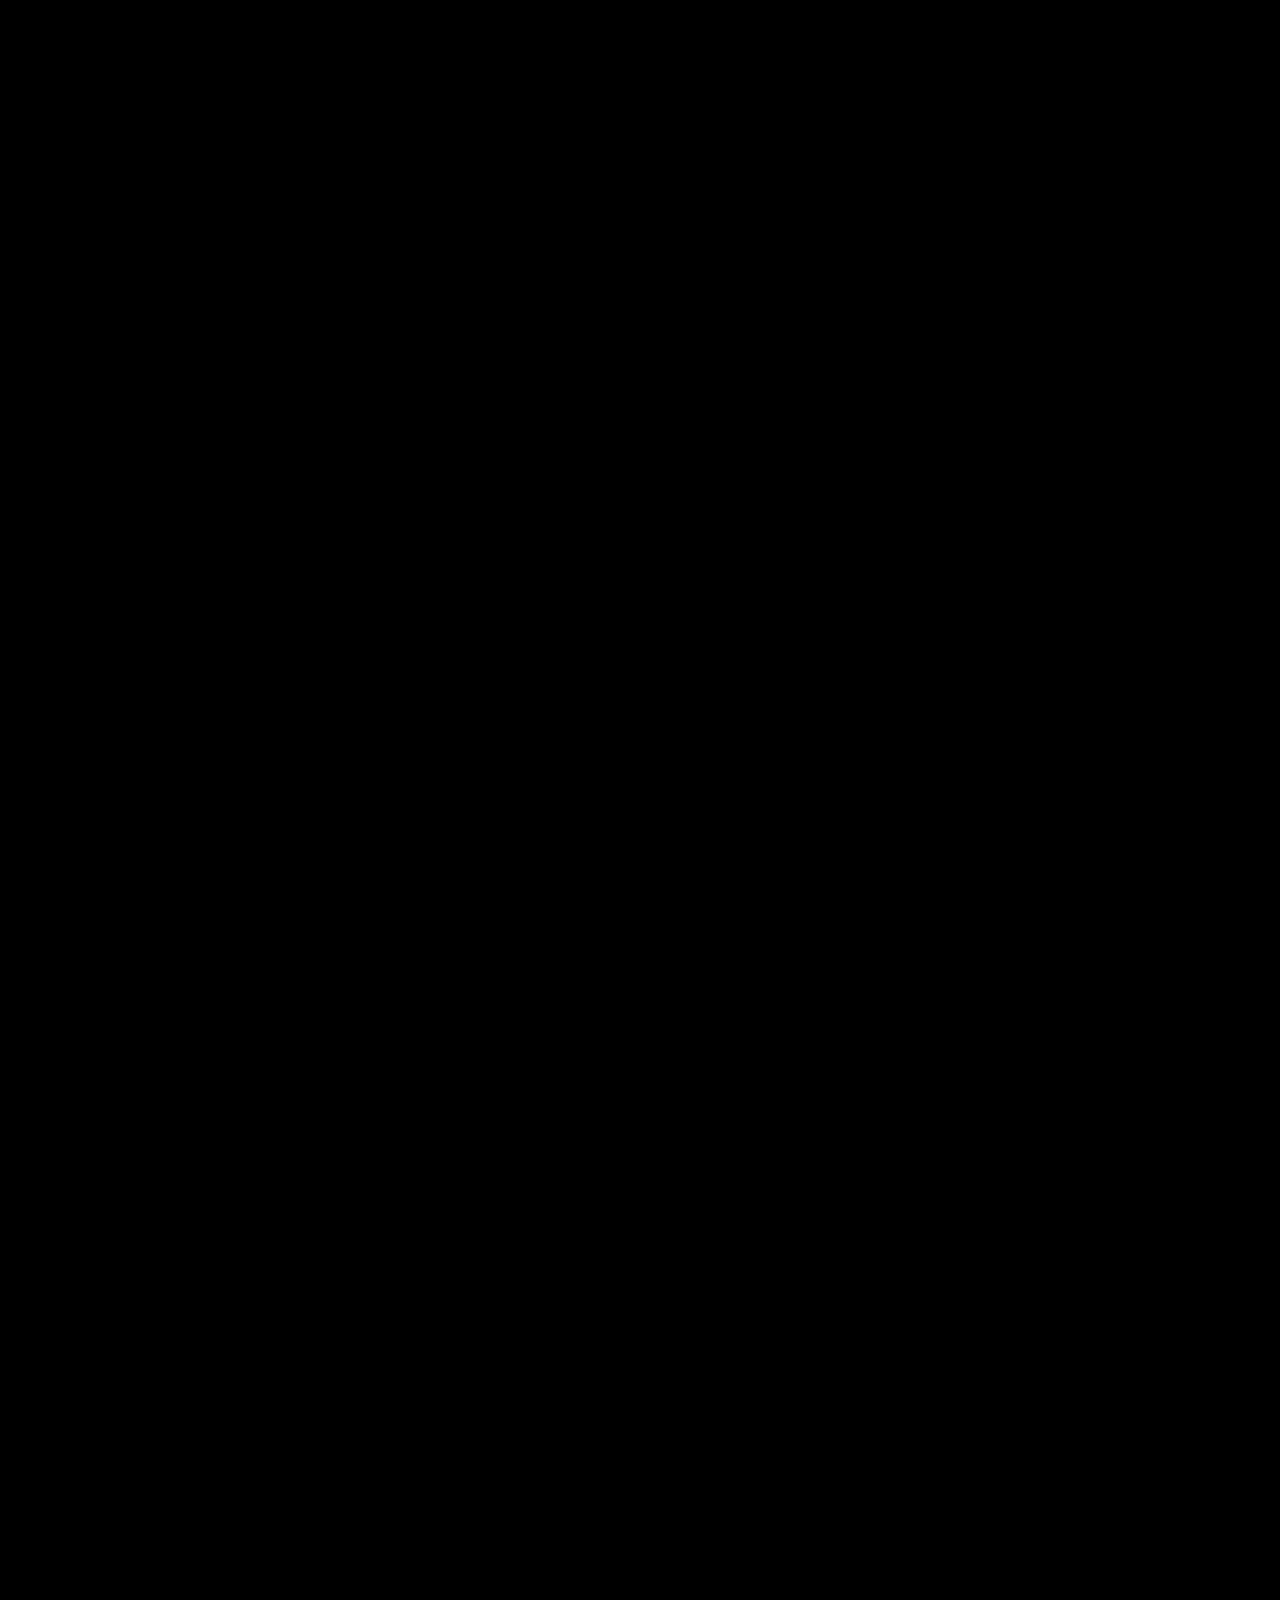
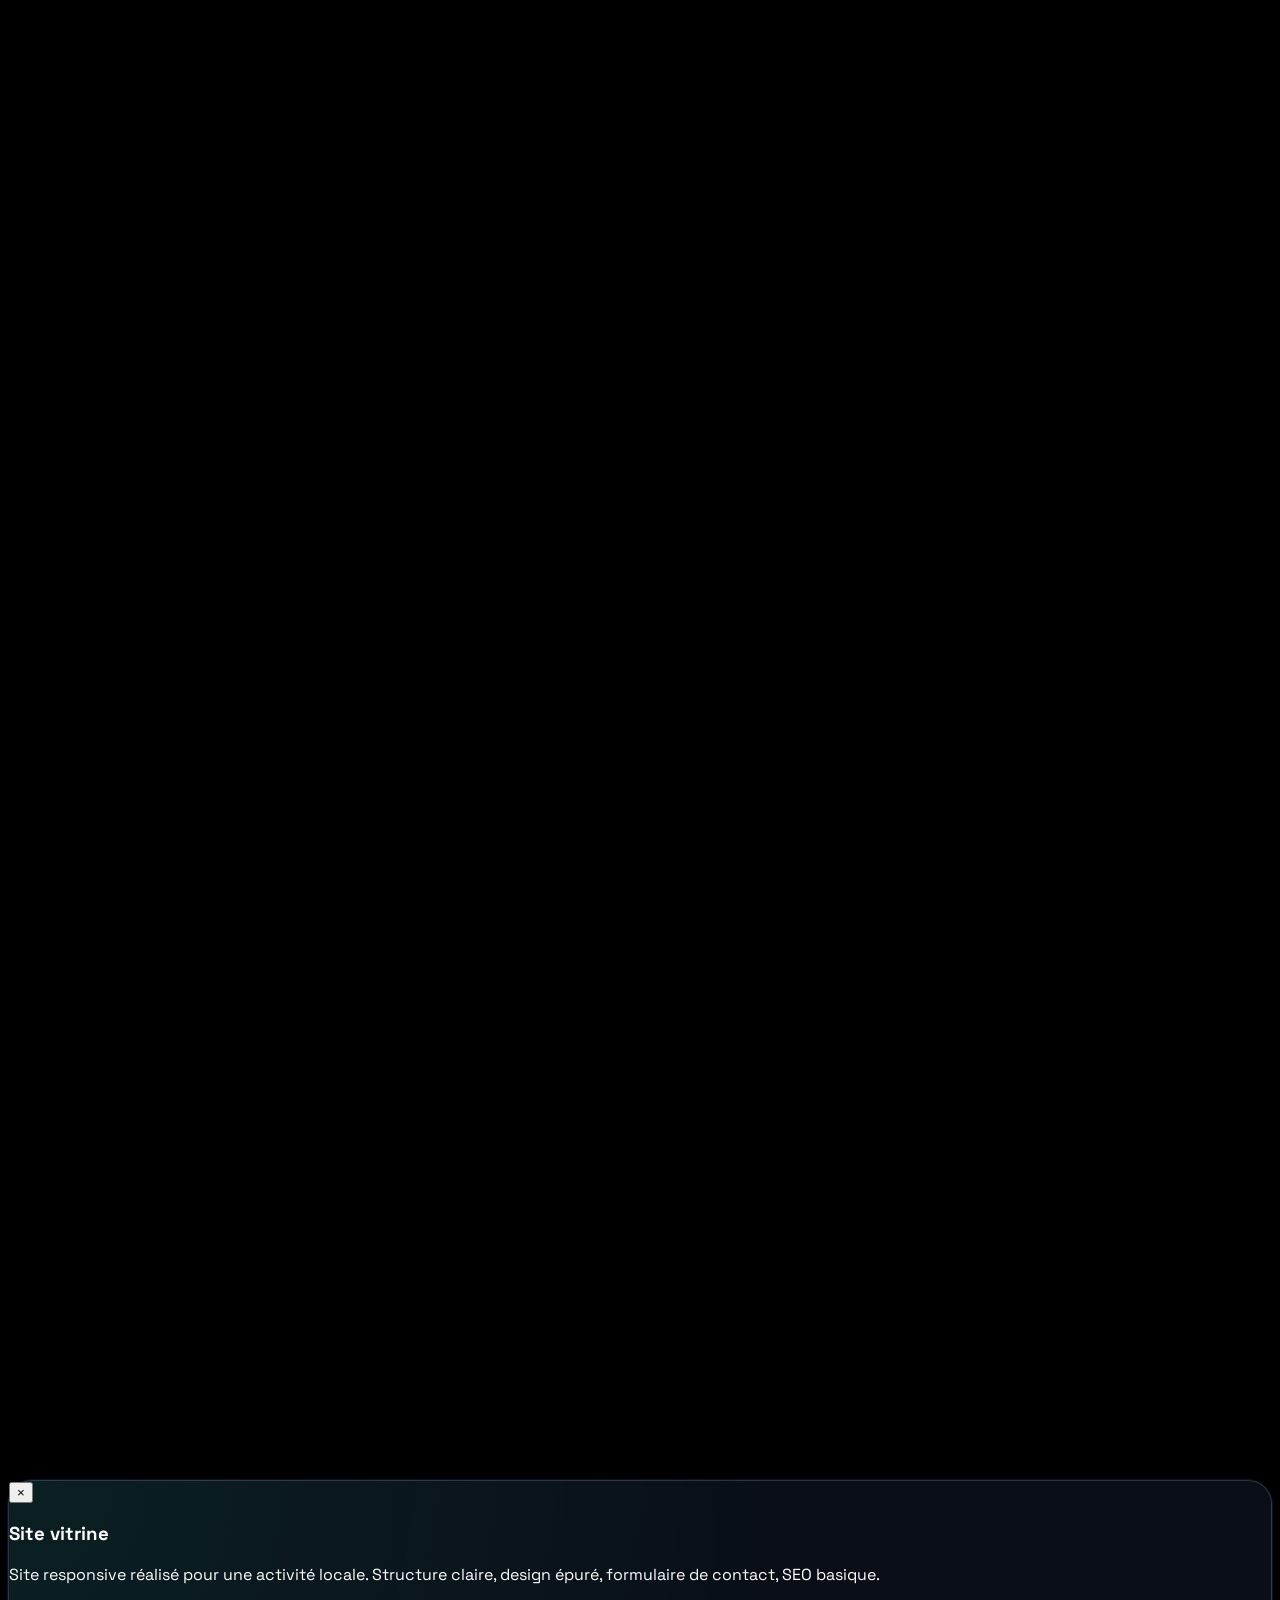
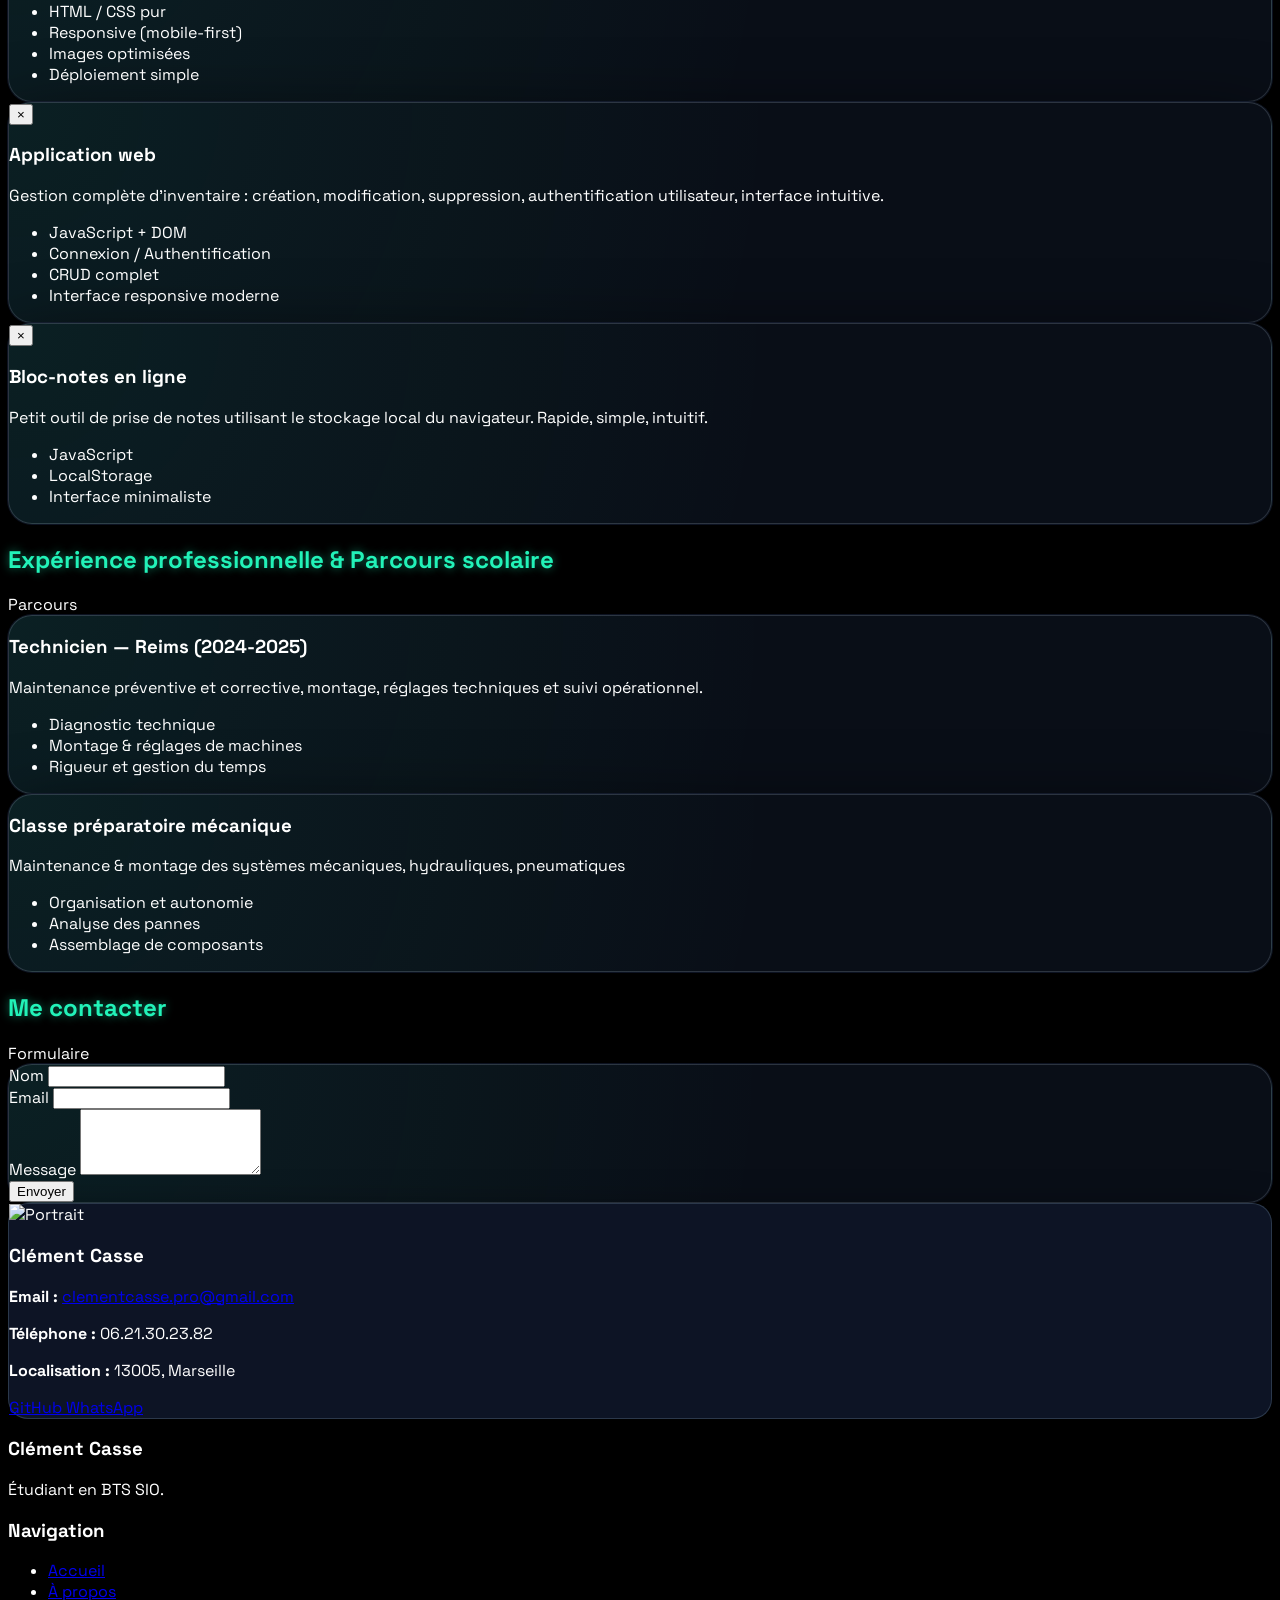
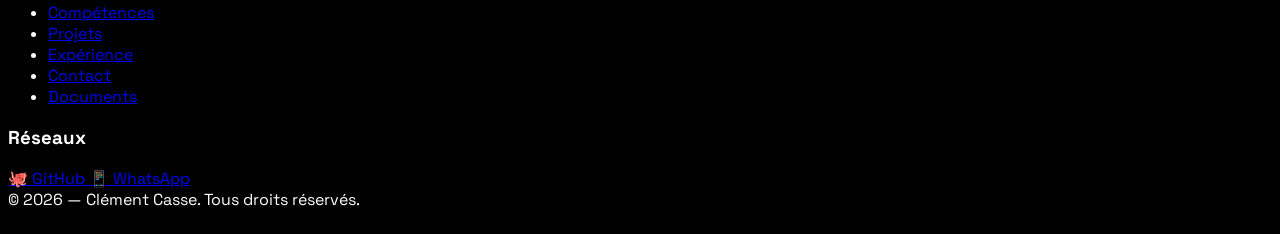
==== commit 508dd9e3: "Mise à jour du portfolio" ====
--- a/Index.html
+++ b/Index.html
@@ -438,10 +438,9 @@
           <!-- Section 1 : Création du code -->
           <h5 class="font-semibold text-emerald-300 text-base">Création du code (Visual Studio Code)</h5>
           <p>
-            Le site a été développé dans <strong>Visual Studio Code</strong> en
-            <strong>HTML</strong> et <strong>CSS</strong>, avec le framework
-            <strong>Tailwind CSS</strong> pour la mise en forme et un peu de
-            <strong>JavaScript</strong> pour les animations (apparition au défilement,
+            Le site a été développé avec Visual Studio Code en
+            HTML et CSS et un peu de
+            JavaScript pour les animations (apparition au défilement,
             navigation, formulaire de contact).
           </p>
 
@@ -464,16 +463,15 @@
           <!-- Section 2 : GitHub -->
           <h5 class="font-semibold text-emerald-300 text-base">Dépôt du code sur GitHub</h5>
           <p>
-            Le code est hébergé dans un dépôt public <strong>GitHub</strong> nommé
-            <code class="text-emerald-300">myportfolio</code>. Cela me permet de sauvegarder
-            mon travail, de suivre les modifications et de le publier facilement.
+            Le code est hébergé dans un dépôt public <strong>GitHub</strong>. Cela me permet de sauvegarder
+            mon travail, de suivre les modifications et de le publier.
           </p>
 
           <div class="rounded-lg overflow-hidden border border-slate-700 shadow-xl">
             <img src="portfoliogithub.png" alt="Dépôt GitHub du portfolio" class="w-full object-contain bg-white/5">
           </div>
           <p class="text-[0.75rem] text-slate-400 -mt-2">
-            Dépôt « myportfolio » sur mon compte GitHub.
+            Dépôt sur mon compte GitHub.
           </p>
 
           <!-- Séparateur -->
@@ -494,12 +492,7 @@
             Plateforme Netlify utilisée pour l'hébergement et le déploiement.
           </p>
 
-          <ul class="list-disc list-inside space-y-1">
-            <li><span class="font-semibold text-slate-100">Versioning :</span> Git / GitHub.</li>
-            <li><span class="font-semibold text-slate-100">Hébergement :</span> Netlify, relié au dépôt GitHub.</li>
-            <li><span class="font-semibold text-slate-100">Déploiement :</span> automatique à chaque mise à jour du code.</li>
-          </ul>
-
+    
         </div>
       </div>
     </article>
@@ -519,7 +512,7 @@
       <p class="text-sm text-slate-300">
         Création d’un site web marchand Expobox permettant de présenter et gérer des produits, réalisé avec WordPress.
       </p>
-      <div class="flex gap-2 text-[0.7rem] text-emerald-300"><span>WordPress</span></div>
+      <div class="flex gap-2 text-[0.7rem] text-emerald-300"><span>WordPress</span><span>SQL</span><span>PHP</span></div> 
       <p class="text-[0.7rem] text-slate-500">Survoler pour voir le détail.</p>
     </div>
   </div>
@@ -557,15 +550,14 @@
       <h5 class="font-semibold text-sky-300 text-base">Utilisation de WordPress</h5>
       <p>
         Le site a été construit avec <strong>WordPress</strong> et son éditeur de blocs (Gutenberg).
-        Chaque page est organisée en sections (About, Services, Features, Contact Form)
-        composées de conteneurs, de colonnes, de textes et d’images.
+        Chaque page est organisée en sections et composées de conteneurs, de colonnes, de textes et d’images.
       </p>
 
       <div class="rounded-lg overflow-hidden border border-slate-700 shadow-xl">
         <img src="expoboxwp.png" alt="Édition du site Expobox dans WordPress" class="w-full object-contain bg-white/5">
       </div>
       <p class="text-[0.75rem] text-slate-400 -mt-2">
-        Édition de la section « Pourquoi nous choisir ? » dans l’éditeur WordPress.
+        Édition dans l’éditeur WordPress.
       </p>
 
       <ul class="list-disc list-inside space-y-1">
@@ -581,7 +573,7 @@
       <h5 class="font-semibold text-sky-300 text-base">Base de données (phpMyAdmin)</h5>
       <p>
         WordPress stocke toutes ses données dans une base <strong>MySQL</strong>, que j'ai consultée
-        avec <strong>phpMyAdmin</strong>. Les tables sont préfixées par <code class="text-sky-300">wp_</code>
+        avec <strong>phpMyAdmin</strong>. Les tables sont préfixées 
         et regroupent le contenu du site, les utilisateurs, les réglages et les données de la boutique.
       </p>
 
@@ -592,13 +584,6 @@
         Liste des tables de la base de données du site dans phpMyAdmin.
       </p>
 
-      <ul class="list-disc list-inside space-y-1">
-        <li><span class="font-semibold text-slate-100">Contenu :</span> <code class="text-sky-300">wp_posts</code> et <code class="text-sky-300">wp_postmeta</code> (pages, produits, médias).</li>
-        <li><span class="font-semibold text-slate-100">Utilisateurs :</span> <code class="text-sky-300">wp_users</code> et <code class="text-sky-300">wp_usermeta</code>.</li>
-        <li><span class="font-semibold text-slate-100">Configuration :</span> <code class="text-sky-300">wp_options</code> (réglages du site et des extensions).</li>
-        <li><span class="font-semibold text-slate-100">Boutique :</span> tables <code class="text-sky-300">wp_wc_*</code> (WooCommerce) pour les commandes et les clients.</li>
-        <li><span class="font-semibold text-slate-100">Formulaires :</span> tables <code class="text-sky-300">wp_srfm_*</code> pour les entrées et paiements.</li>
-      </ul>
 
     </div>
   </div>
@@ -640,7 +625,7 @@
           <!-- Titre + description -->
           <h4 class="font-semibold text-fuchsia-300 text-lg">Active Directory – Windows Server</h4>
           <p>
-            Mise en place d’un domaine <strong>altea.local</strong> sur Windows Server 2022 :
+            Mise en place d’un domaine sur Windows Server :
             installation du contrôleur de domaine, organisation des utilisateurs et sécurisation
             de l’environnement grâce aux stratégies de groupe (GPO).
           </p>
@@ -650,9 +635,8 @@
 
           <h5 class="font-semibold text-fuchsia-300 text-base">Installation du domaine</h5>
           <p>
-            Depuis le <strong>Gestionnaire de serveur</strong>, j’ai installé le rôle
-            <strong>AD DS</strong>, puis promu le serveur en <strong>contrôleur de domaine</strong>
-            en créant une nouvelle forêt nommée <code class="text-fuchsia-300">altea.local</code>.
+            Depuis le <strong>Gestionnaire de serveur</strong>, Configuration et mis en place de rôle
+         
           </p>
 
           <div class="rounded-lg overflow-hidden border border-slate-700 shadow-xl">
@@ -667,8 +651,8 @@
 
           <h5 class="font-semibold text-fuchsia-300 text-base">Organisation : unités d’organisation, utilisateurs et groupes</h5>
           <p>
-            J’ai créé une <strong>unité d’organisation</strong> par service (RH, IT et Commerce),
-            avec un utilisateur et un groupe de sécurité pour chacun. Les groupes servent ensuite
+            Création d'unité d’organisation  par service (RH, IT et Commerce),
+            avec un utilisateur et un groupe  pour chacun. Les groupes servent ensuite
             à attribuer les droits d’accès aux dossiers partagés.
           </p>
 
@@ -676,14 +660,10 @@
             <img src="ad-ou.png" alt="Création d'une unité d'organisation" class="w-full max-h-60 object-contain bg-white/5">
           </div>
           <p class="text-[0.75rem] text-slate-400 -mt-2">
-            Création de l’unité d’organisation RH dans « Utilisateurs et ordinateurs Active Directory ».
-          </p>
-
-          <ul class="list-disc list-inside space-y-1">
-            <li><span class="font-semibold text-slate-100">Utilisateurs :</span> RH1, IT1 et Com1.</li>
-            <li><span class="font-semibold text-slate-100">Groupes :</span> GRP_RH, GRP_IT et GRP_Commerce, placés ensuite dans une OU dédiée.</li>
-            <li><span class="font-semibold text-slate-100">Partages :</span> un dossier par service, avec permissions NTFS et héritage désactivé.</li>
-          </ul>
+            Exemple : Création de l’unité d’organisation RH.
+          </p>
+
+      
 
           <!-- Section 3 : GPO -->
           <hr class="border-slate-700/70">
@@ -1110,4 +1090,4 @@
     heroImg.style.transform = `translateY(${offset}px)`;
   });
 }
-</script>
+</script>
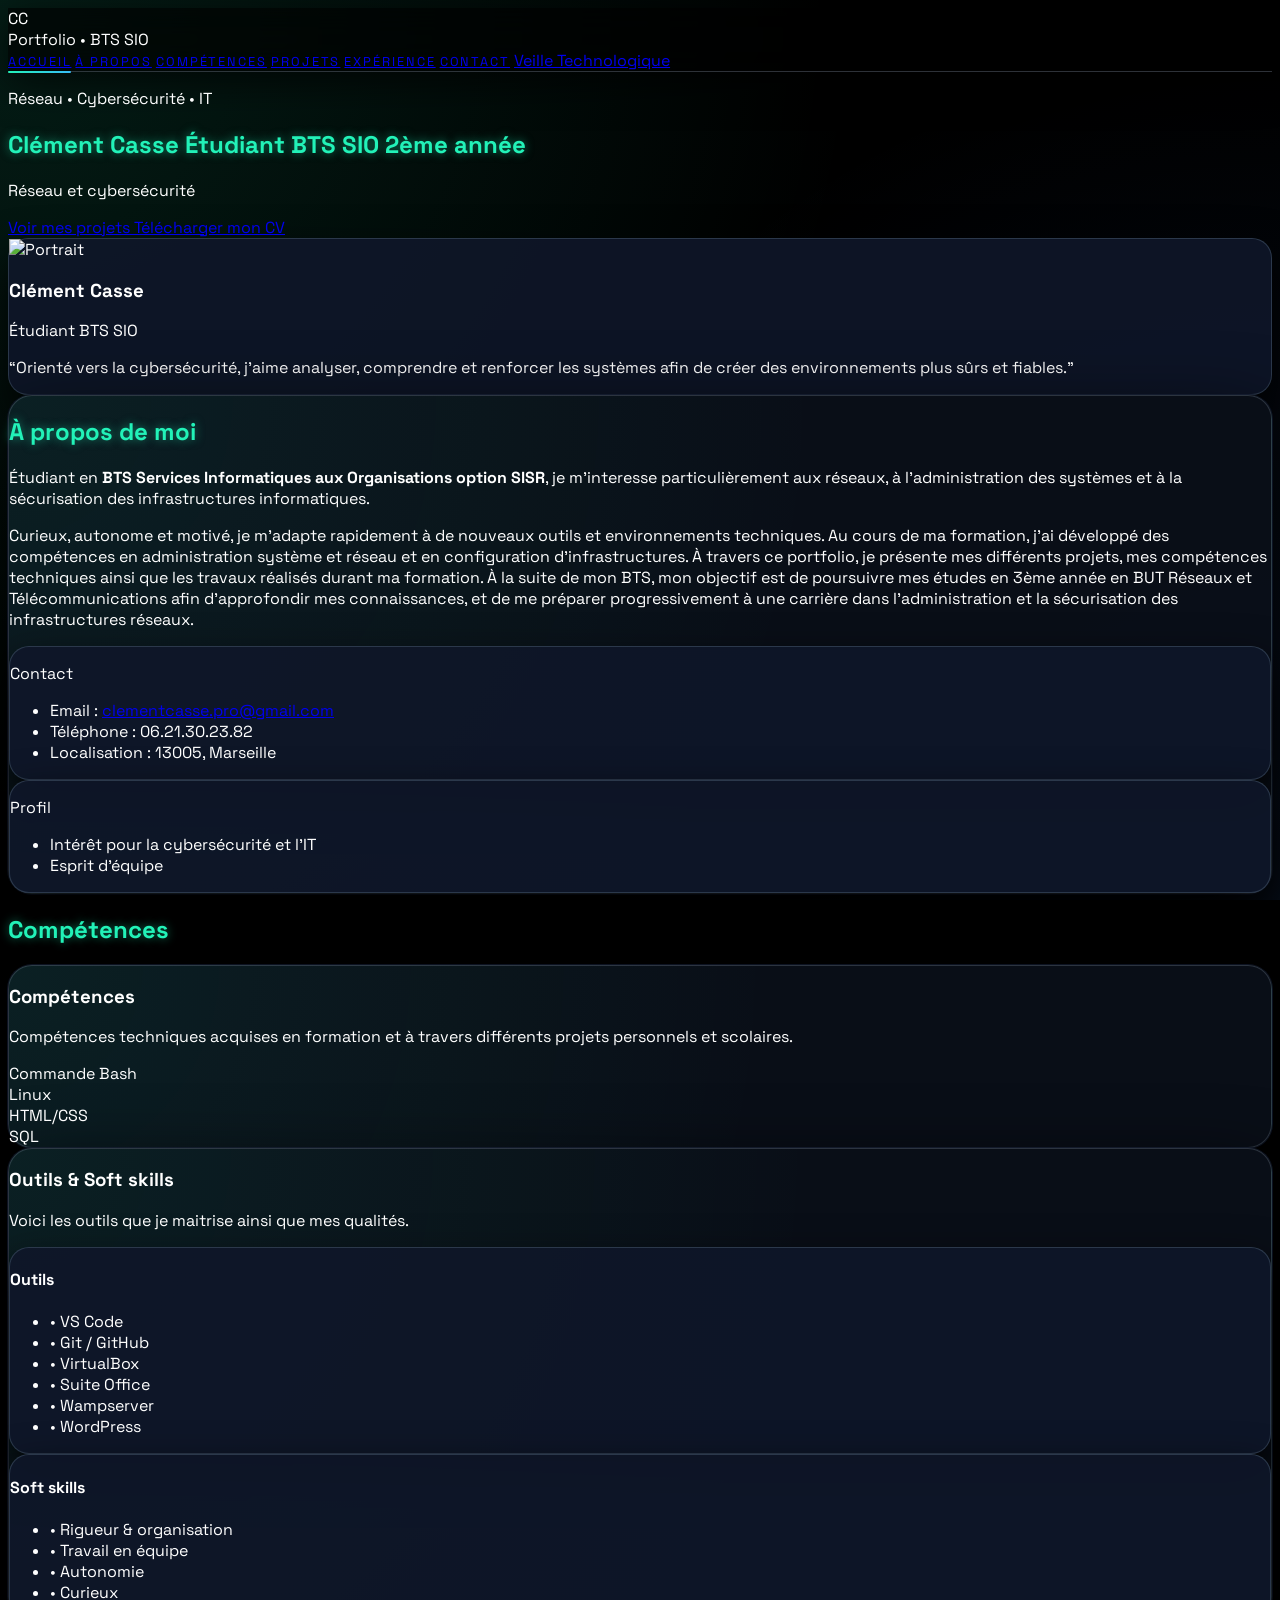
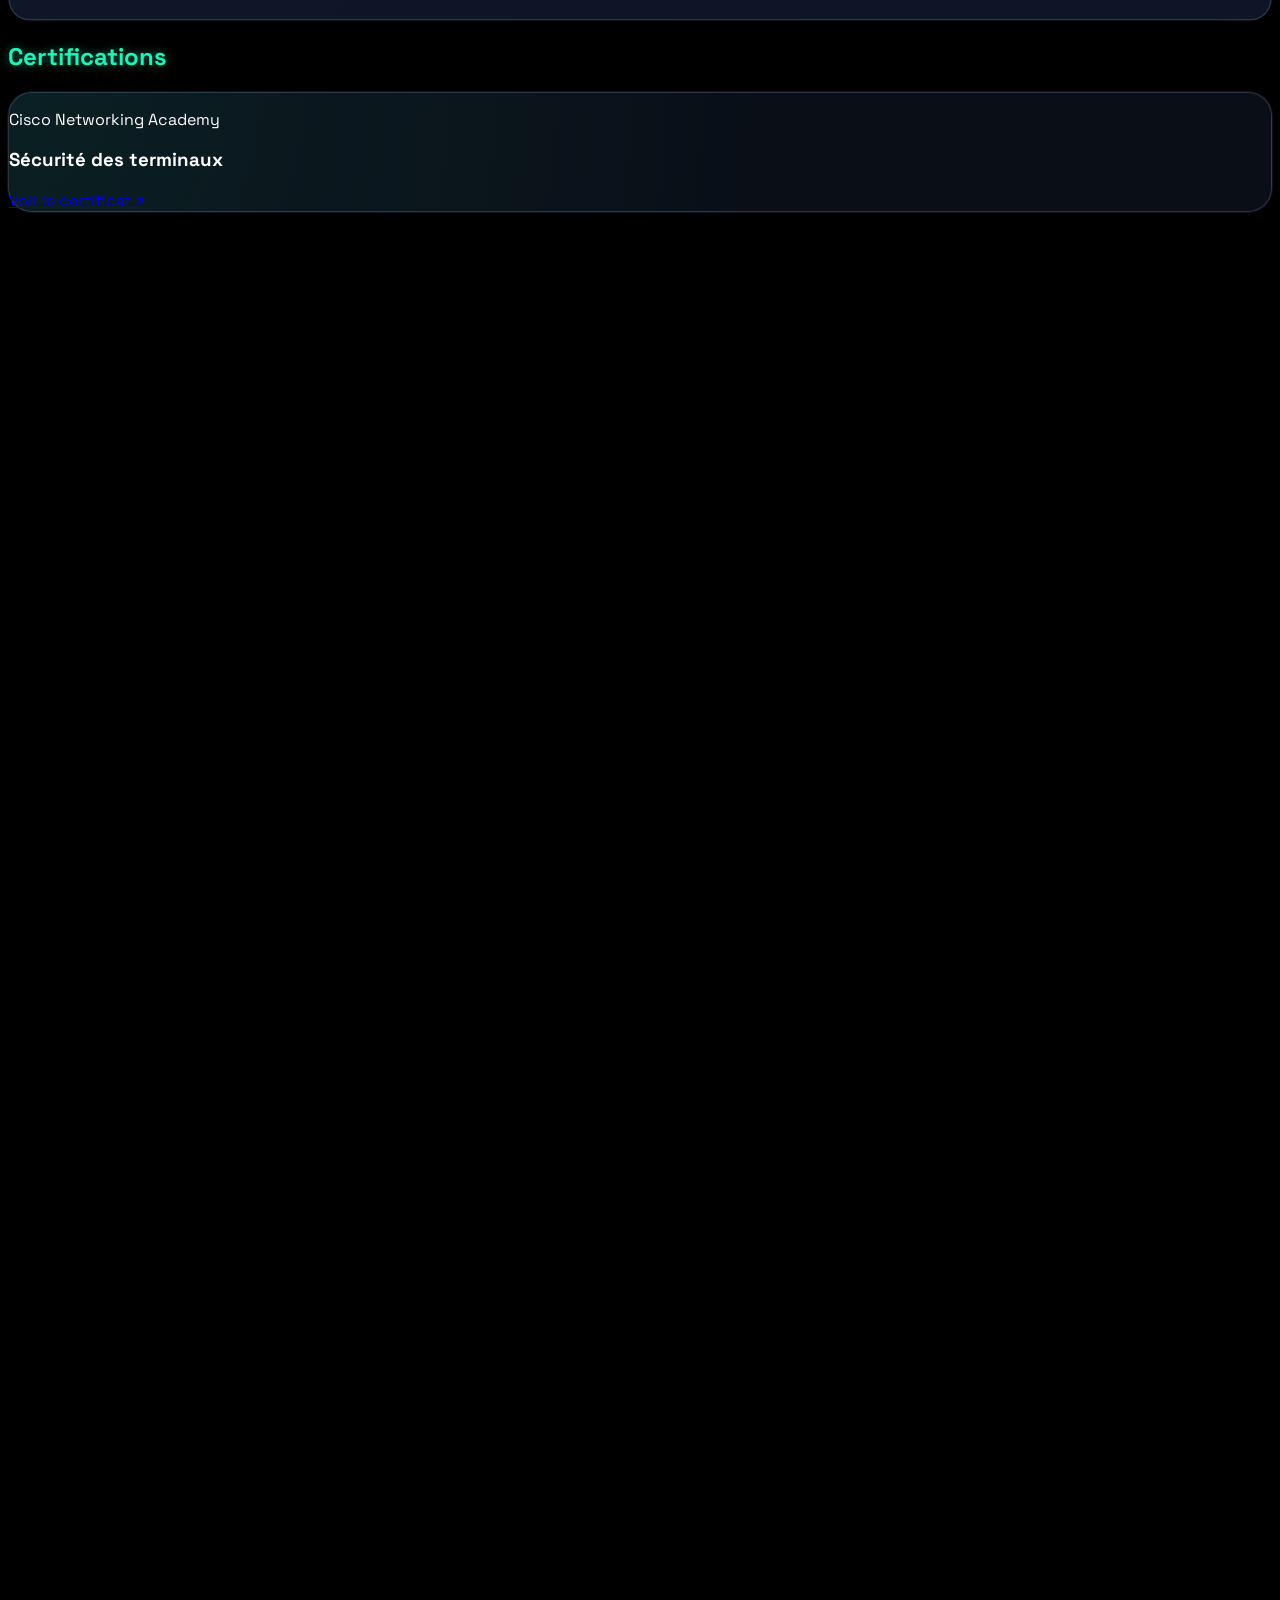
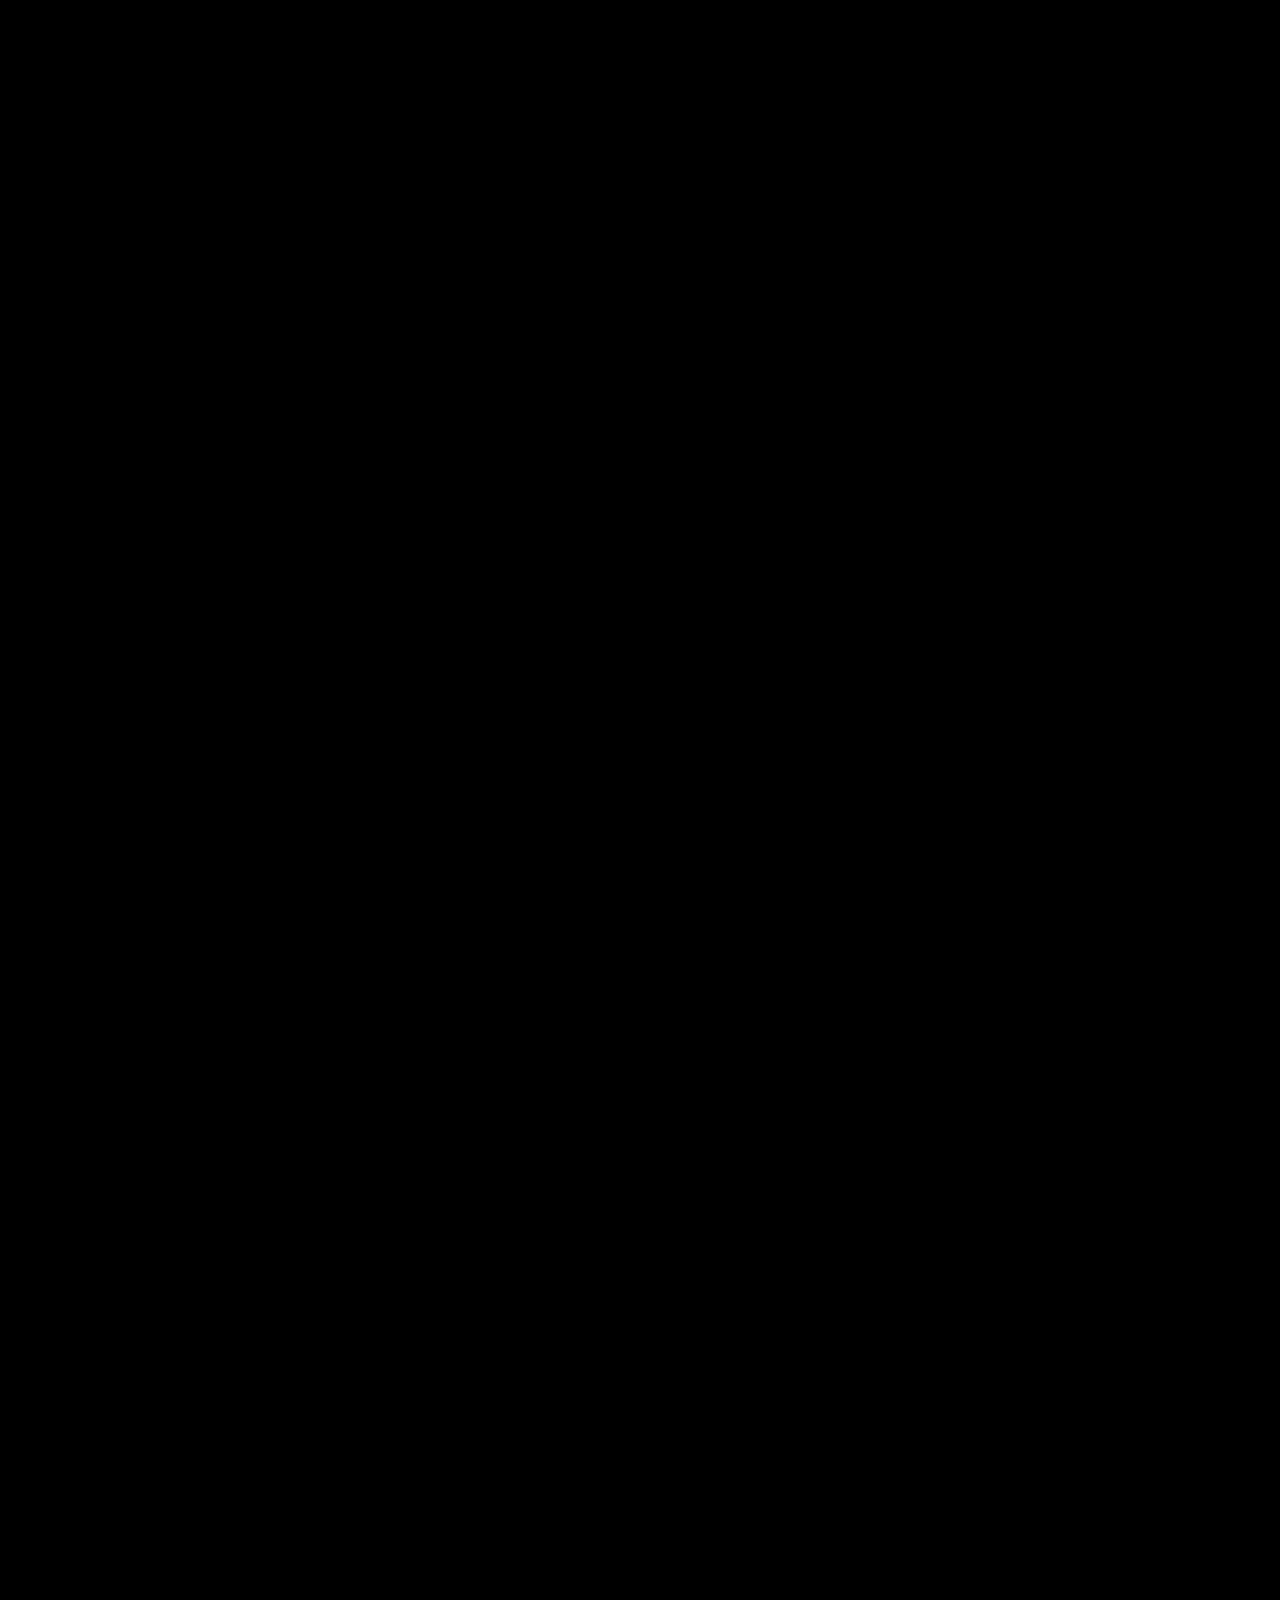
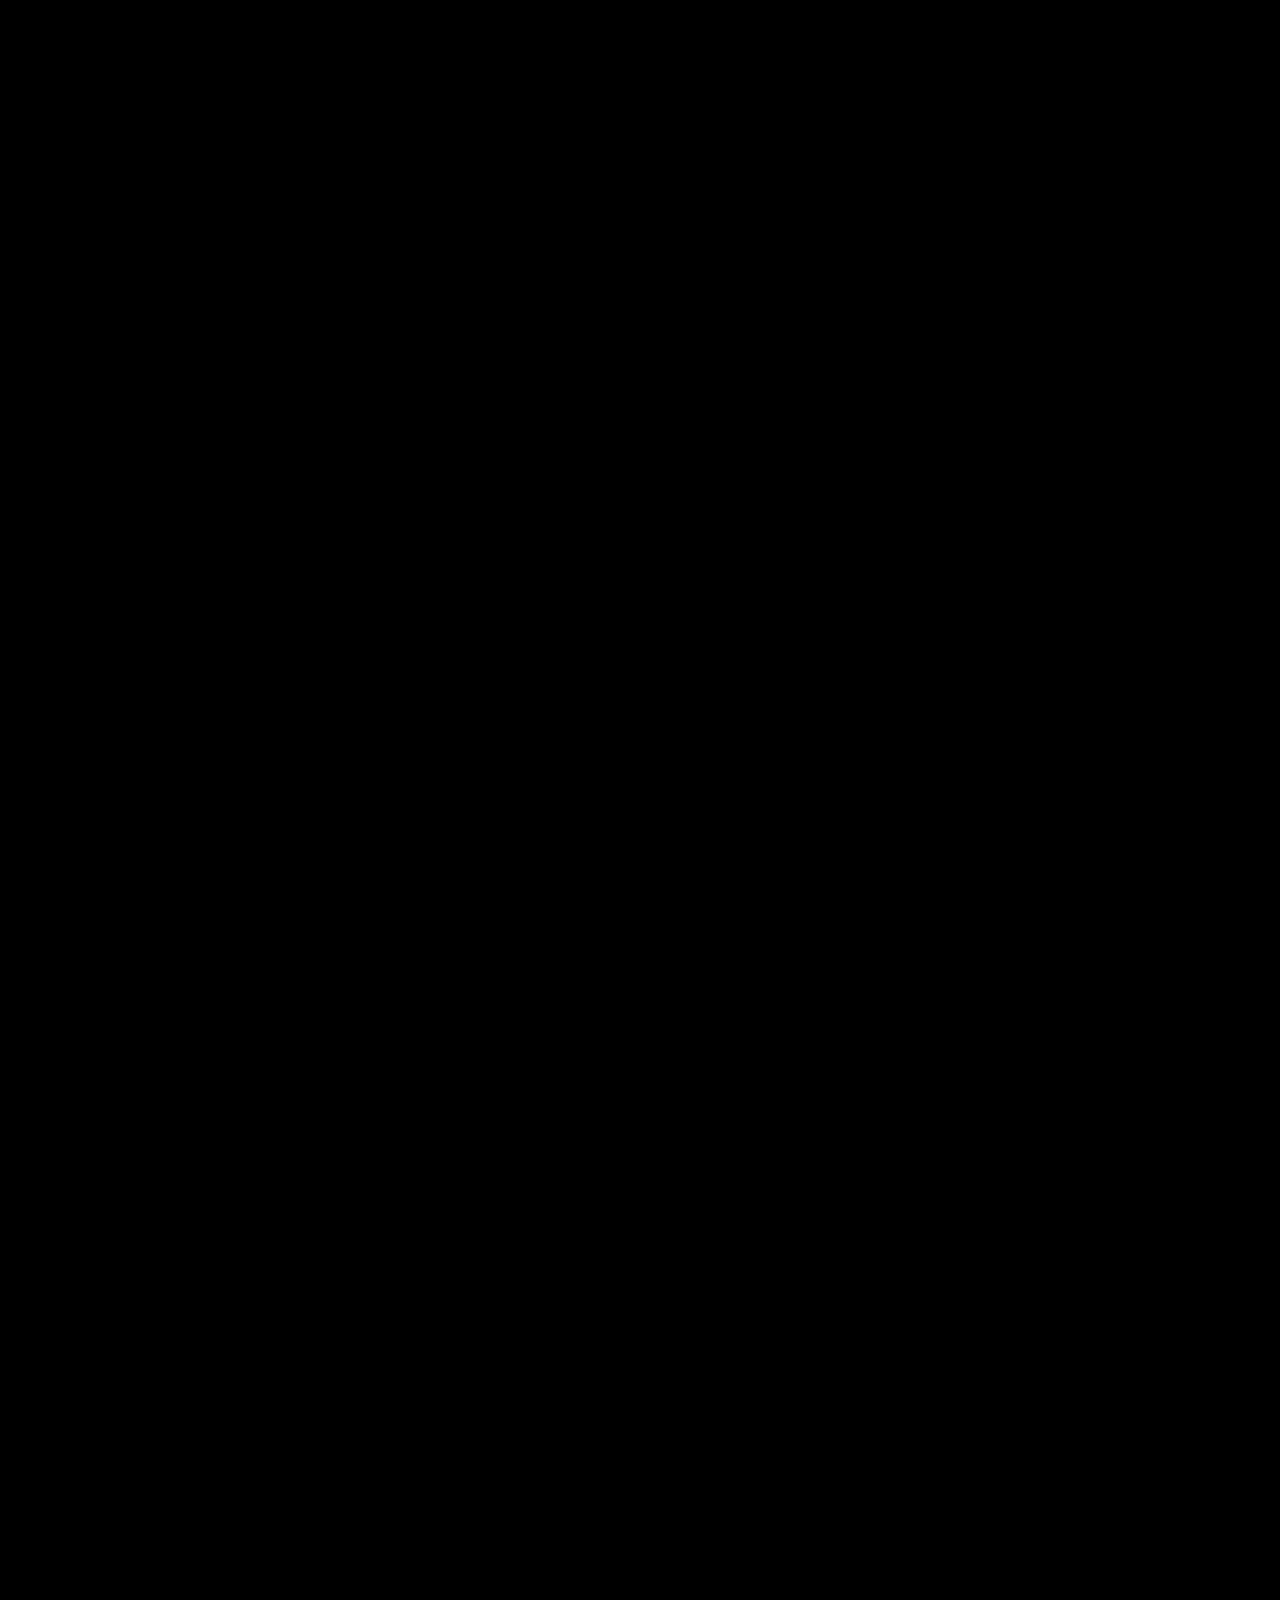
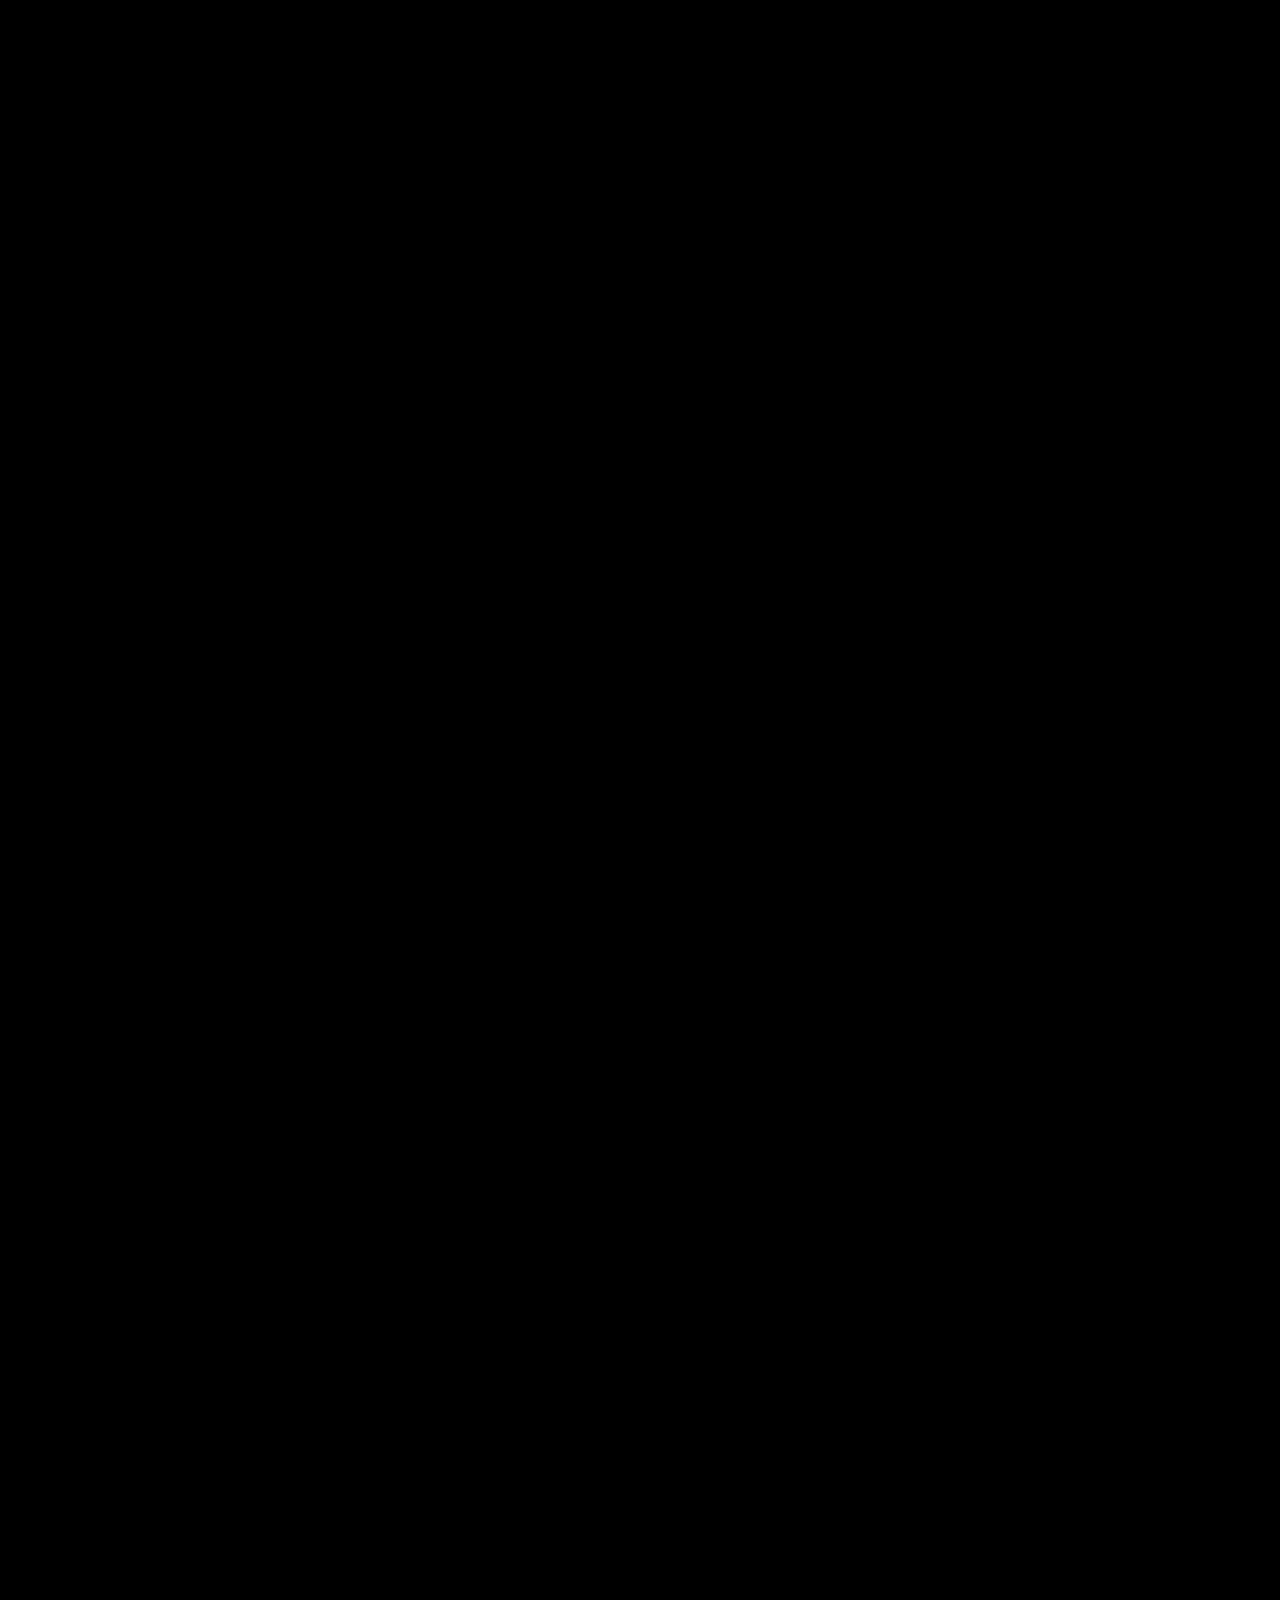
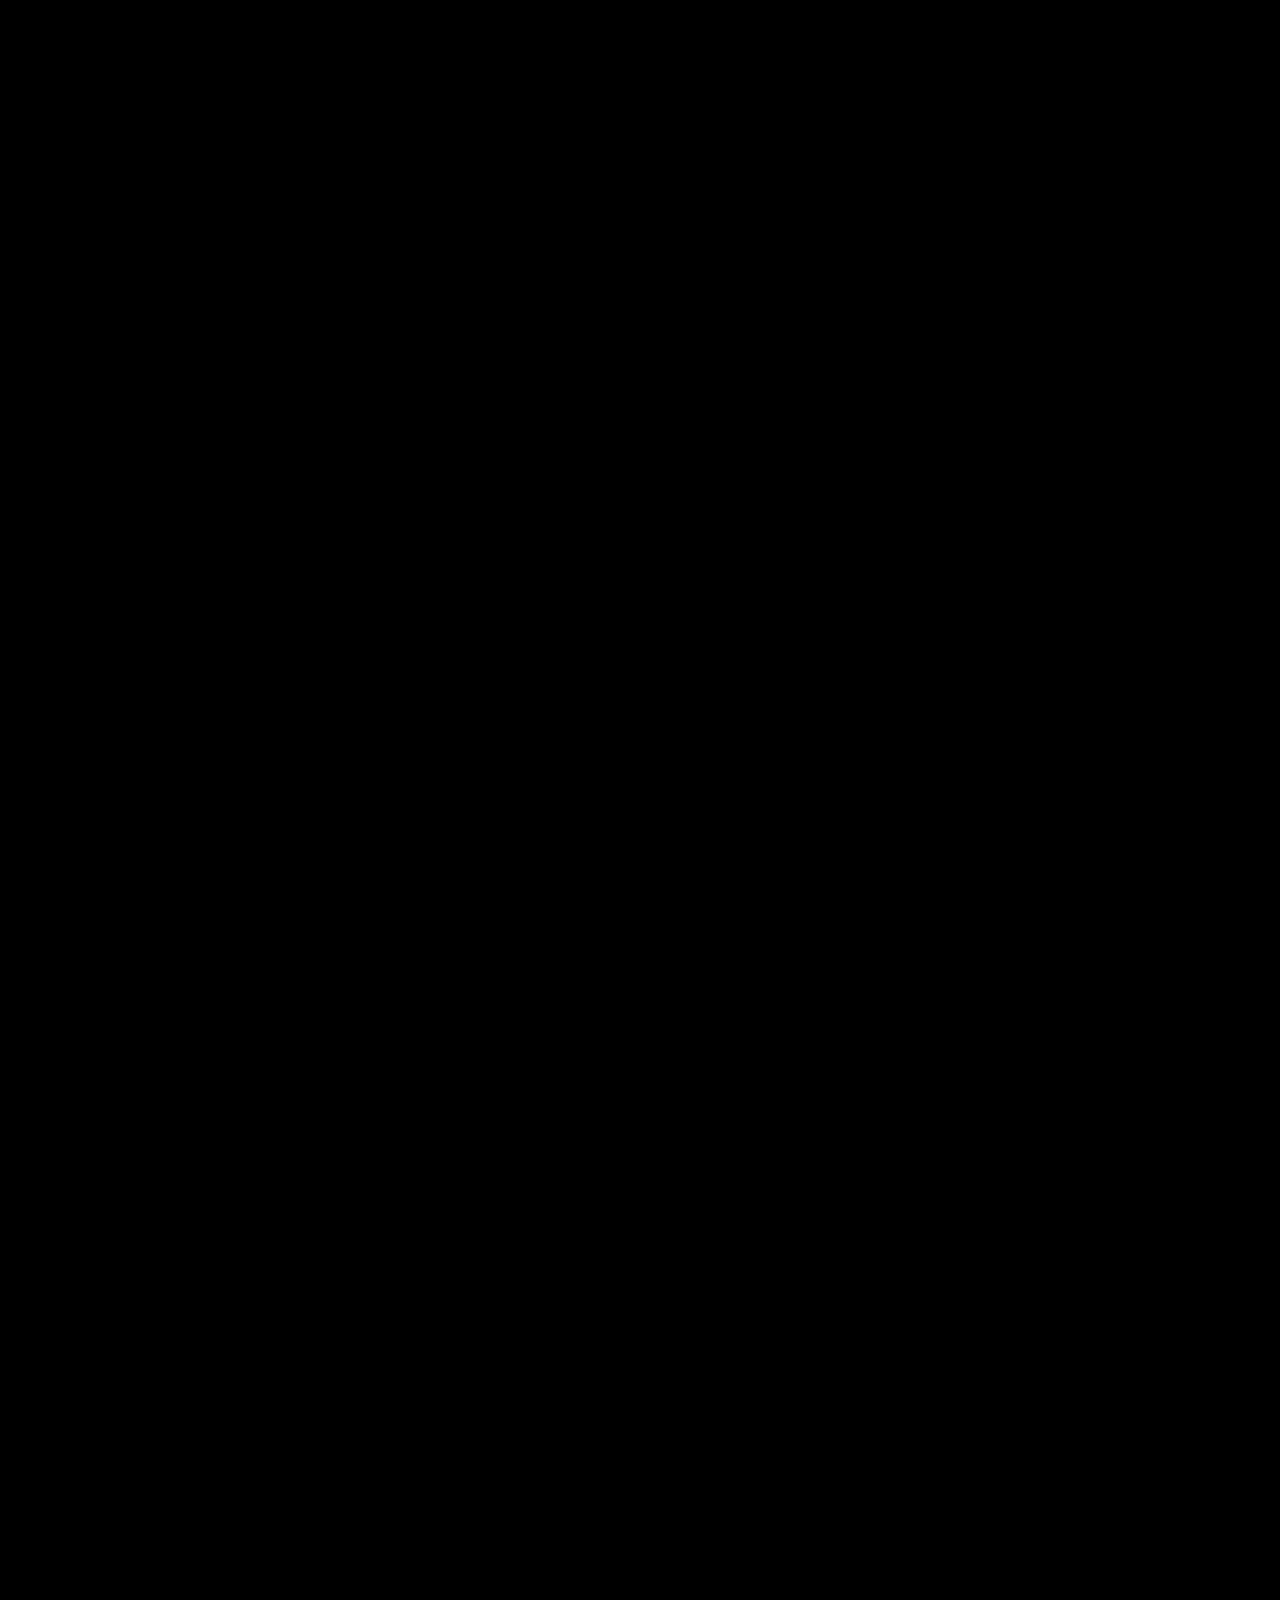
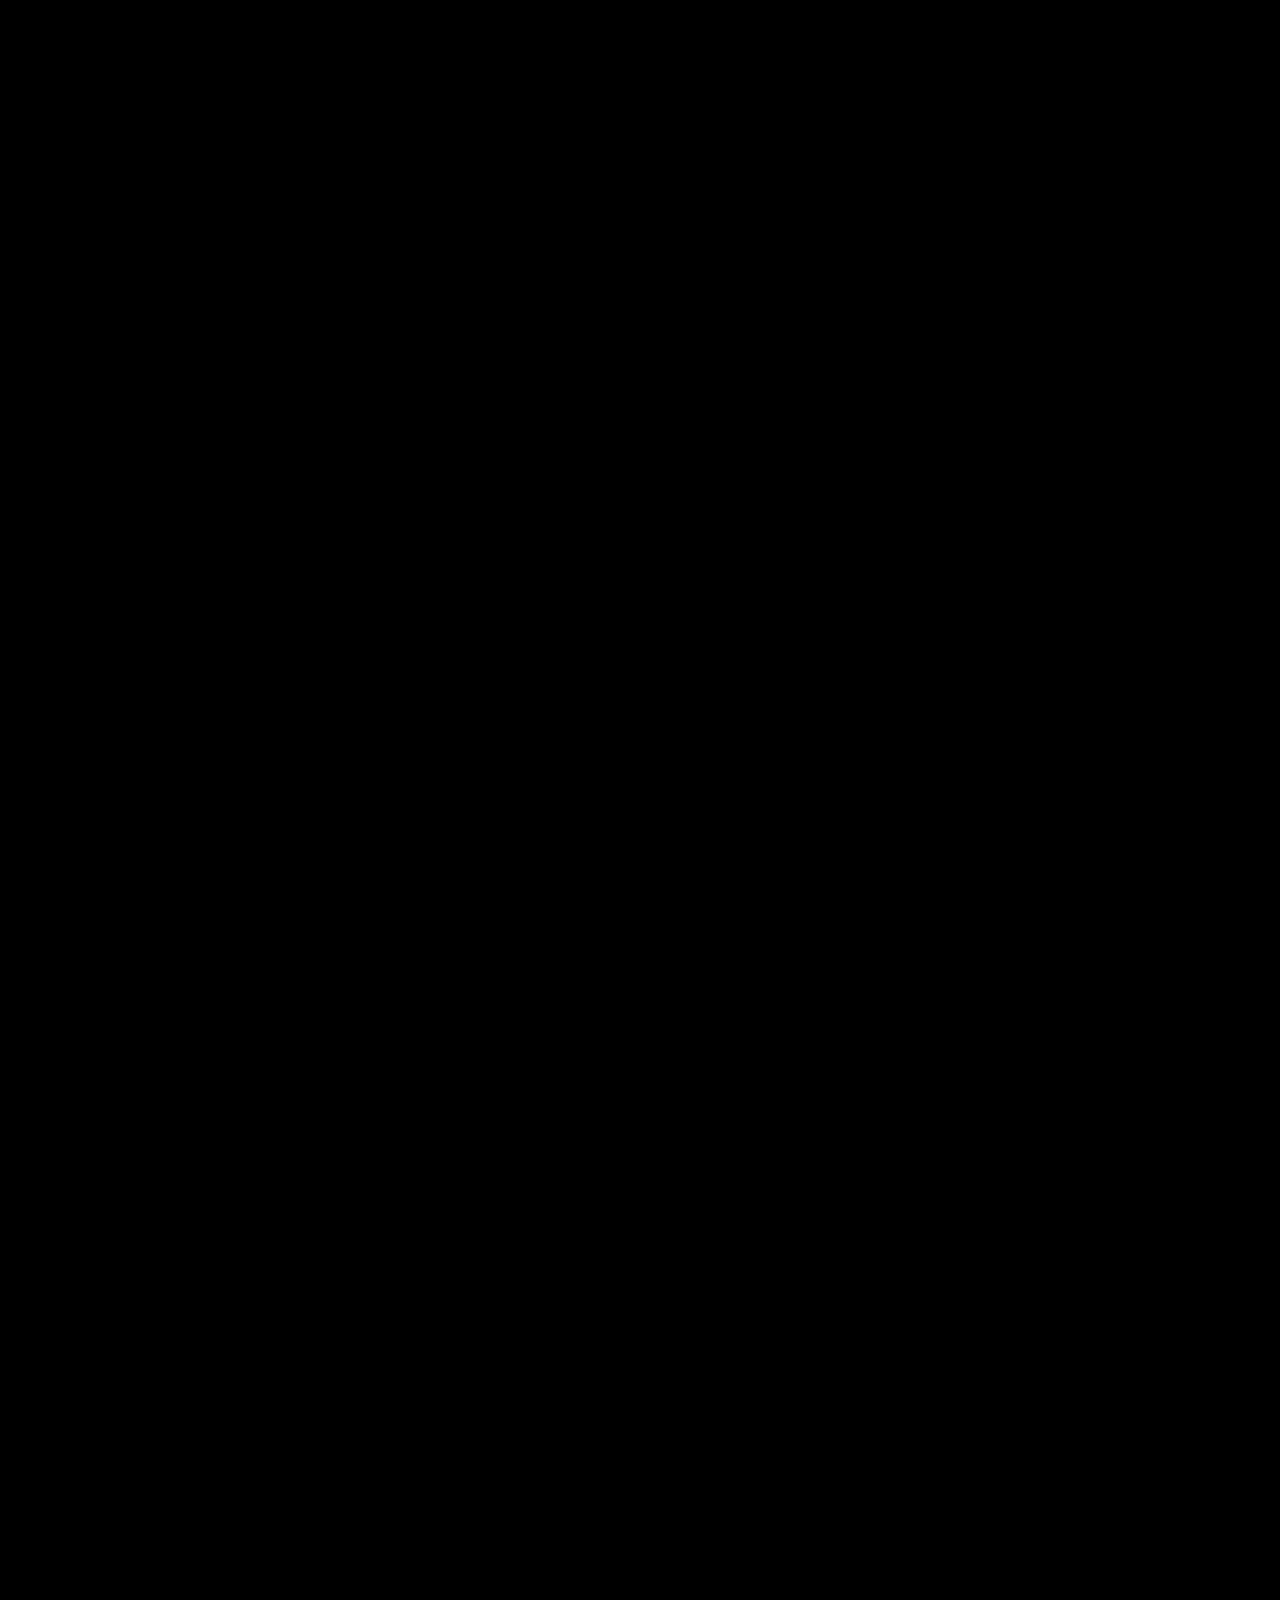
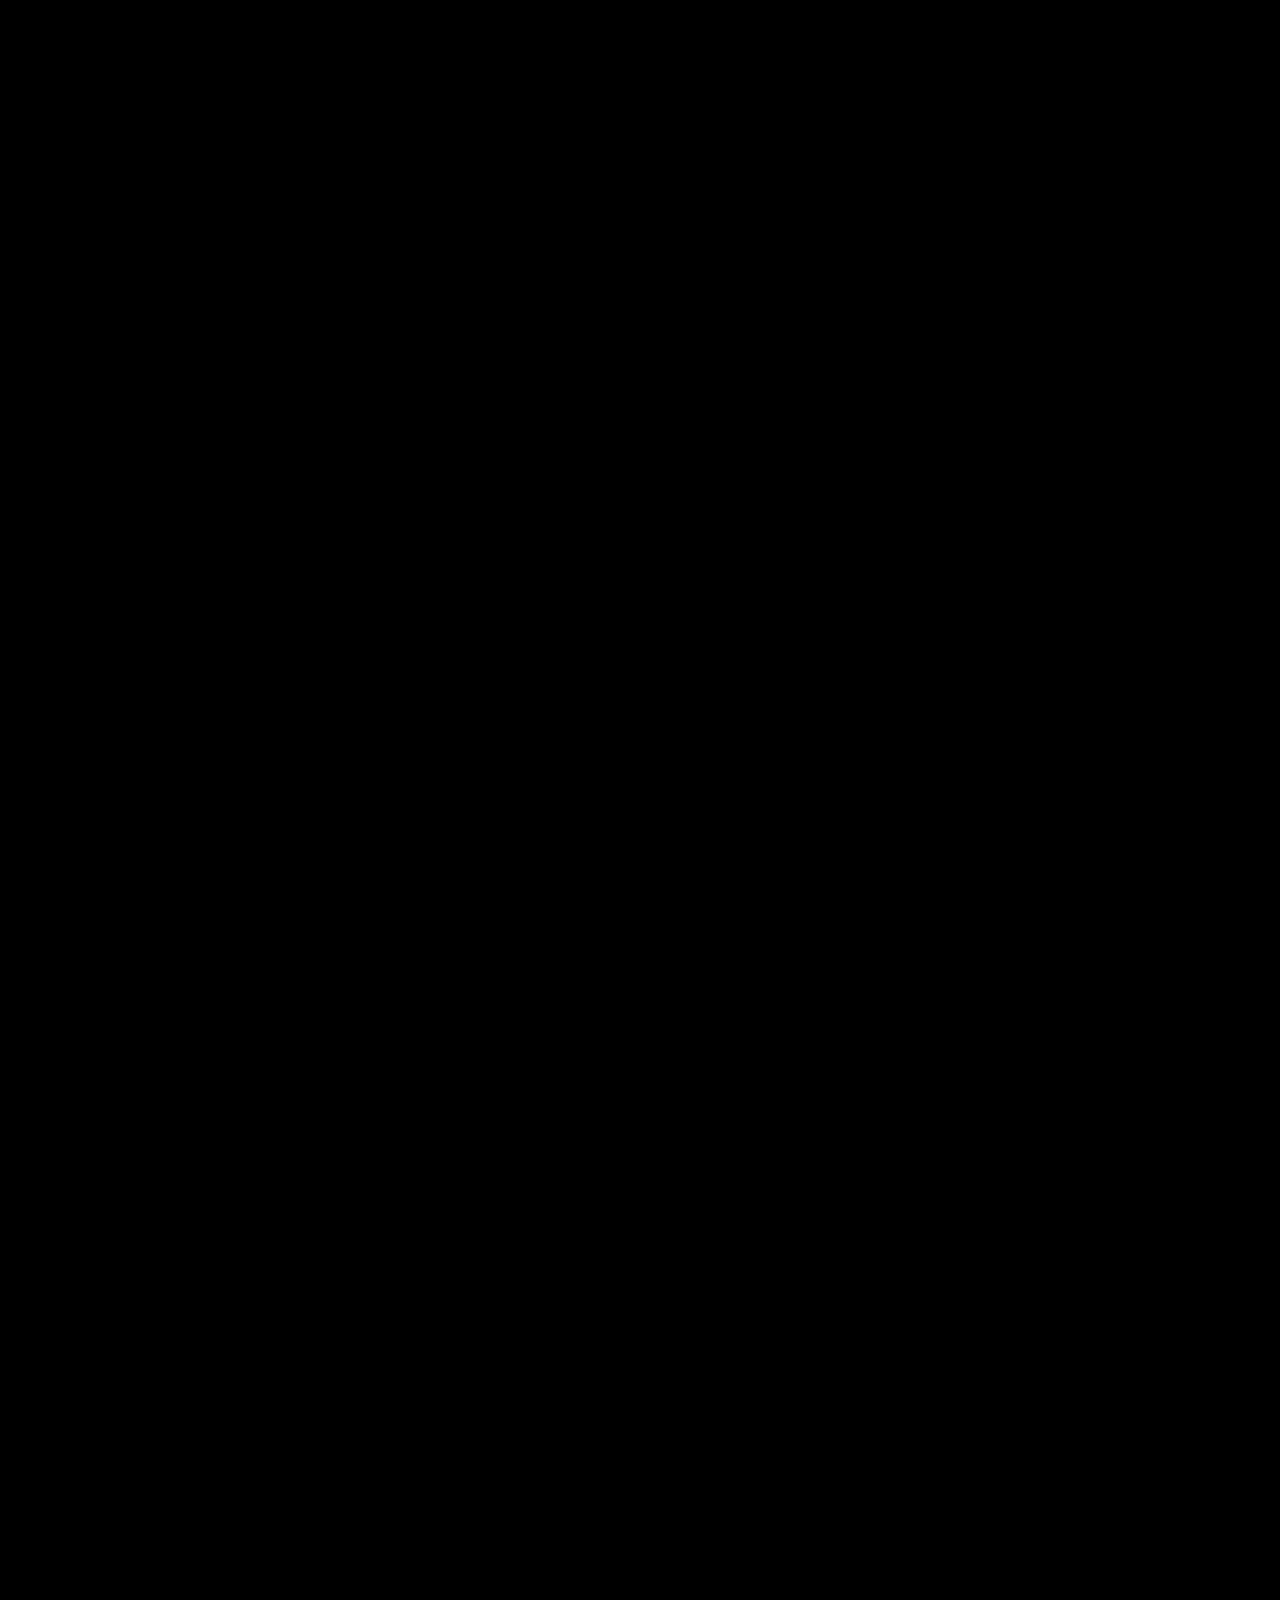
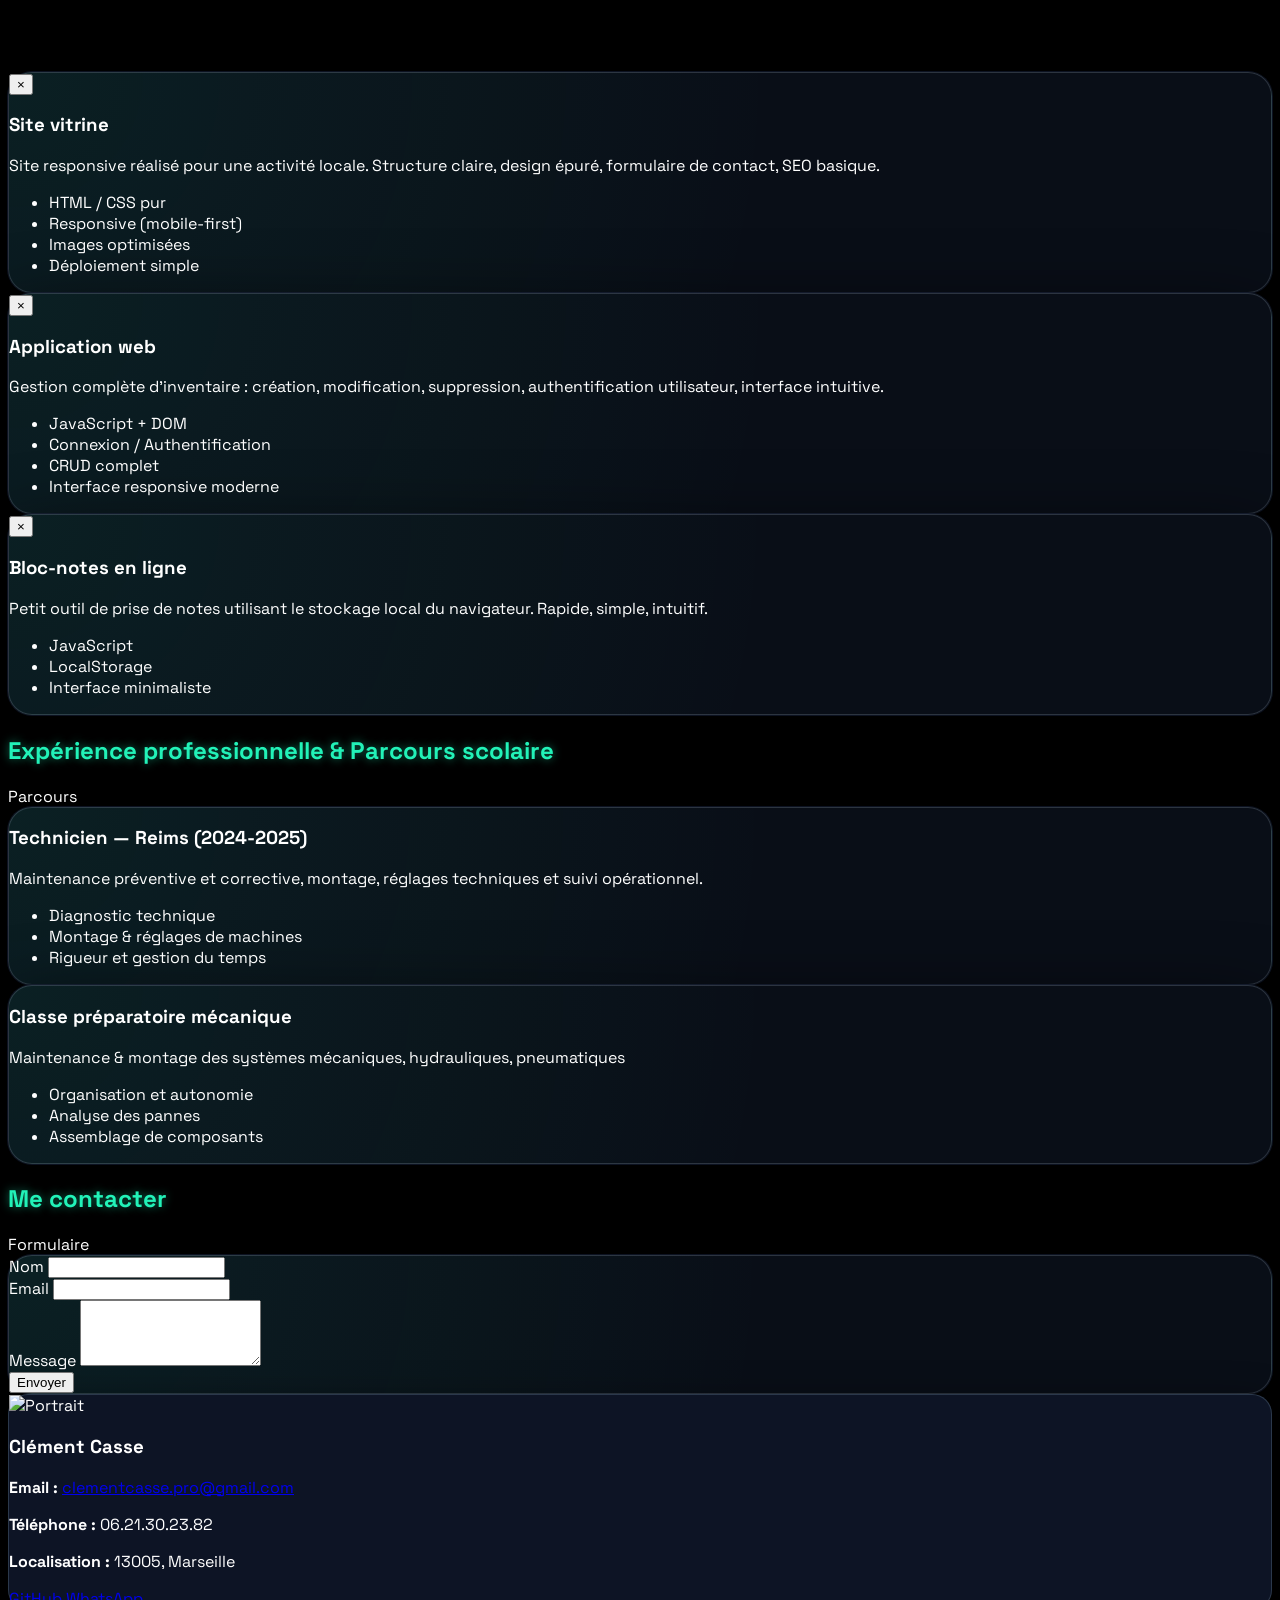
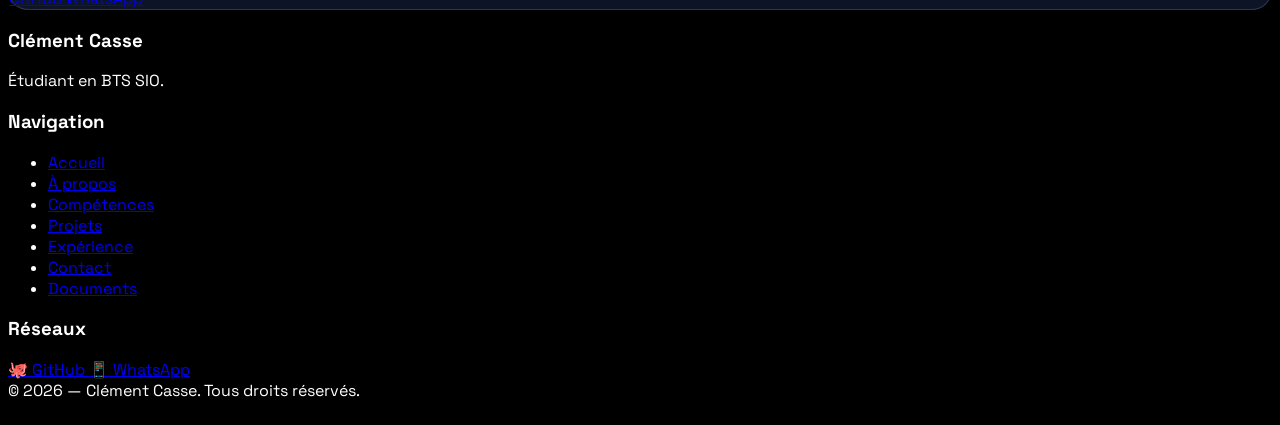
==== commit 8f5c43e3: "maj portfolio" ====
--- a/Index.html
+++ b/Index.html
@@ -377,6 +377,49 @@
       </div>
     </div>
   </section>
+
+<!-- CERTIFICATIONS -->
+<section id="certifications" class="mb-16 reveal">
+
+  <div class="flex items-center justify-between gap-4 mb-6">
+    <h2 class="title-anim text-2xl sm:text-3xl font-semibold text-emerald-300">
+      Certifications
+    </h2>
+  </div>
+
+  <div class="panel-deep px-5 sm:px-7 py-6">
+    <div class="flex flex-col sm:flex-row sm:items-center gap-5">
+
+      <!-- Informations -->
+      <div class="flex-1 space-y-2">
+        <p class="text-xs uppercase tracking-[0.2em] text-sky-300">
+          Cisco Networking Academy
+        </p>
+
+        <h3 class="text-lg sm:text-xl font-semibold text-white">
+          Sécurité des terminaux
+        </h3>
+
+  
+      </div>
+
+      <!-- Bouton certificat -->
+      <a href="certificat-cisco.pdf"
+         target="_blank"
+         rel="noopener noreferrer"
+         class="inline-flex shrink-0 items-center justify-center
+                rounded-full border border-emerald-300 px-5 py-2.5
+                text-xs font-semibold uppercase tracking-[0.12em]
+                text-emerald-200 transition
+                hover:bg-emerald-300 hover:text-slate-950">
+        Voir le certificat ↗
+      </a>
+
+    </div>
+  </div>
+
+</section>
+
 <!-- PROJETS -->
 <section id="projets" class="mb-20 reveal relative z-40">
   <div class="flex items-center justify-between gap-4 mb-6">
